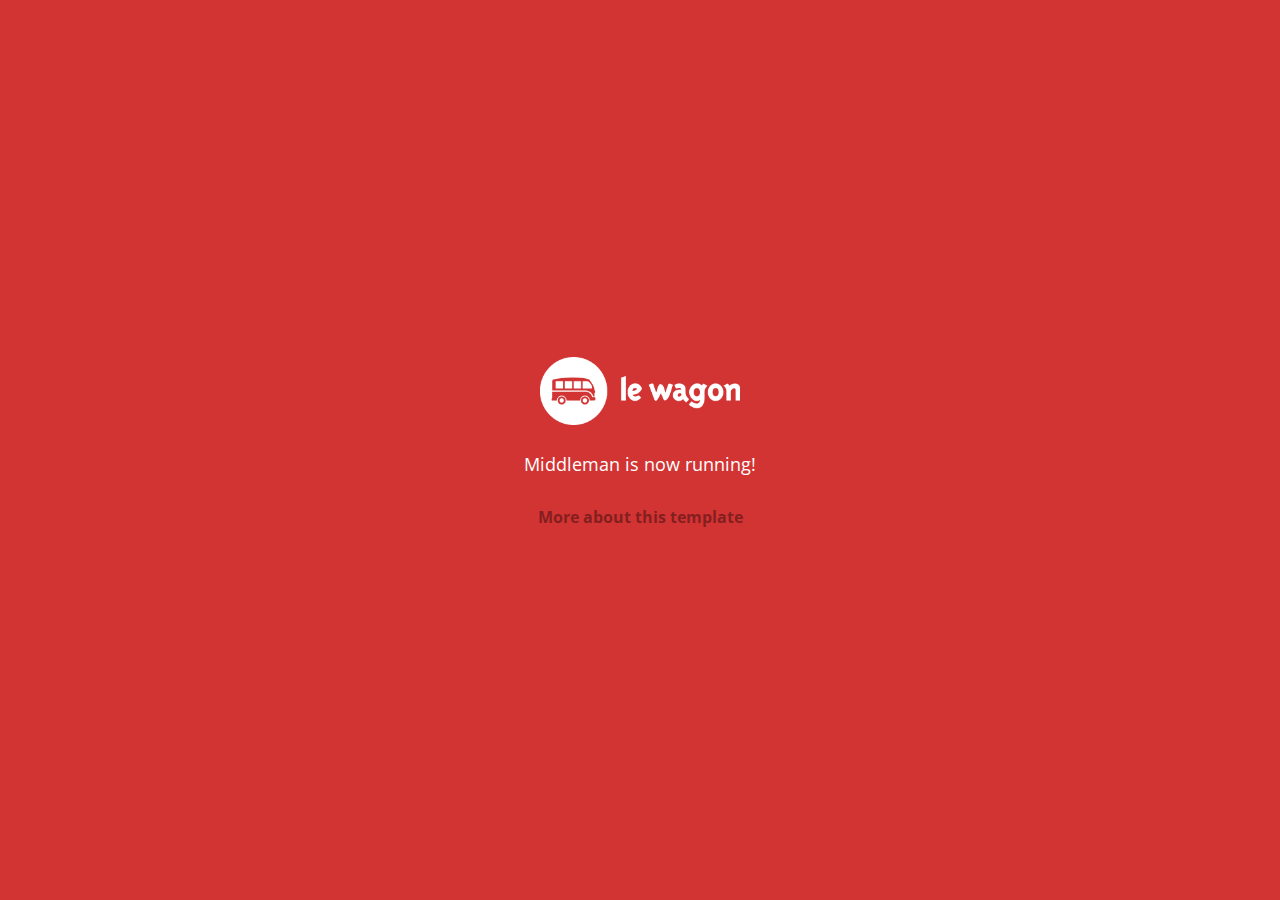
==== index.html @ 9c9b62f0 "Automated commit at 2018-07-30 09:01:56 UTC by middleman-deploy 2.0.0-alpha" ====
<!doctype html>
<html>
  <head>
    <meta charset="utf-8">
    <meta http-equiv="x-ua-compatible" content="ie=edge">
    <meta name="viewport"
          content="width=device-width, initial-scale=1, shrink-to-fit=no">
    <!-- Use the title from a page's frontmatter if it has one -->
    <title>Le Wagon - Middleman</title>
    <link href="stylesheets/application-3c48b980.css" rel="stylesheet" />
    <script src="javascripts/application-93de88c9.js"></script>
    <link href="images/favicon-f15af148.png" rel="icon" type="image/png" />
  </head>
  <body>
    <div id="home">
  <div class="home-content">
    <img src="images/logo-acc9c0ec.png" width="200" alt="Logo" />
    <p>
      Middleman is now running!
    </p>
    <p class="about">
      <a href="about.html">More about this template</a>
    </p>
  </div>
</div>

  </body>
</html>
---- stylesheets/application-3c48b980.css ----
@import url("https://fonts.googleapis.com/css?family=Open+Sans:400,300,700|Raleway:400,100,300,700,500");/*!
 * Bootstrap v3.3.7 (http://getbootstrap.com)
 * Copyright 2011-2016 Twitter, Inc.
 * Licensed under MIT (https://github.com/twbs/bootstrap/blob/master/LICENSE)
 *//*! normalize.css v3.0.3 | MIT License | github.com/necolas/normalize.css */html{font-family:sans-serif;-ms-text-size-adjust:100%;-webkit-text-size-adjust:100%}body{margin:0}article,aside,details,figcaption,figure,footer,header,hgroup,main,menu,nav,section,summary{display:block}audio,canvas,progress,video{display:inline-block;vertical-align:baseline}audio:not([controls]){display:none;height:0}[hidden],template{display:none}a{background-color:transparent}a:active,a:hover{outline:0}abbr[title]{border-bottom:1px dotted}b,strong{font-weight:bold}dfn{font-style:italic}h1{font-size:2em;margin:0.67em 0}mark{background:#ff0;color:#000}small{font-size:80%}sub,sup{font-size:75%;line-height:0;position:relative;vertical-align:baseline}sup{top:-0.5em}sub{bottom:-0.25em}img{border:0}svg:not(:root){overflow:hidden}figure{margin:1em 40px}hr{-webkit-box-sizing:content-box;box-sizing:content-box;height:0}pre{overflow:auto}code,kbd,pre,samp{font-family:monospace, monospace;font-size:1em}button,input,optgroup,select,textarea{color:inherit;font:inherit;margin:0}button{overflow:visible}button,select{text-transform:none}button,html input[type="button"],input[type="reset"],input[type="submit"]{-webkit-appearance:button;cursor:pointer}button[disabled],html input[disabled]{cursor:default}button::-moz-focus-inner,input::-moz-focus-inner{border:0;padding:0}input{line-height:normal}input[type="checkbox"],input[type="radio"]{-webkit-box-sizing:border-box;box-sizing:border-box;padding:0}input[type="number"]::-webkit-inner-spin-button,input[type="number"]::-webkit-outer-spin-button{height:auto}input[type="search"]{-webkit-appearance:textfield;-webkit-box-sizing:content-box;box-sizing:content-box}input[type="search"]::-webkit-search-cancel-button,input[type="search"]::-webkit-search-decoration{-webkit-appearance:none}fieldset{border:1px solid #c0c0c0;margin:0 2px;padding:0.35em 0.625em 0.75em}legend{border:0;padding:0}textarea{overflow:auto}optgroup{font-weight:bold}table{border-collapse:collapse;border-spacing:0}td,th{padding:0}/*! Source: https://github.com/h5bp/html5-boilerplate/blob/master/src/css/main.css */@media print{*,*:before,*:after{background:transparent !important;color:#000 !important;-webkit-box-shadow:none !important;box-shadow:none !important;text-shadow:none !important}a,a:visited{text-decoration:underline}a[href]:after{content:" (" attr(href) ")"}abbr[title]:after{content:" (" attr(title) ")"}a[href^="#"]:after,a[href^="javascript:"]:after{content:""}pre,blockquote{border:1px solid #999;page-break-inside:avoid}thead{display:table-header-group}tr,img{page-break-inside:avoid}img{max-width:100% !important}p,h2,h3{orphans:3;widows:3}h2,h3{page-break-after:avoid}.navbar{display:none}.btn>.caret,.dropup>.btn>.caret{border-top-color:#000 !important}.label{border:1px solid #000}.table{border-collapse:collapse !important}.table td,.table th{background-color:#fff !important}.table-bordered th,.table-bordered td{border:1px solid #ddd !important}}@font-face{font-family:'Glyphicons Halflings';src:url("../assets/bootstrap/glyphicons-halflings-regular-86b6f62b.eot");src:url("../assets/bootstrap/glyphicons-halflings-regular-86b6f62b.eot?#iefix") format("embedded-opentype"),url("../assets/bootstrap/glyphicons-halflings-regular-ca35b697.woff2") format("woff2"),url("../assets/bootstrap/glyphicons-halflings-regular-278e49a8.woff") format("woff"),url("../assets/bootstrap/glyphicons-halflings-regular-44bc1850.ttf") format("truetype"),url("../assets/bootstrap/glyphicons-halflings-regular-de51a849.svg#glyphicons_halflingsregular") format("svg")}.glyphicon{position:relative;top:1px;display:inline-block;font-family:'Glyphicons Halflings';font-style:normal;font-weight:normal;line-height:1;-webkit-font-smoothing:antialiased;-moz-osx-font-smoothing:grayscale}.glyphicon-asterisk:before{content:"\002a"}.glyphicon-plus:before{content:"\002b"}.glyphicon-euro:before,.glyphicon-eur:before{content:"\20ac"}.glyphicon-minus:before{content:"\2212"}.glyphicon-cloud:before{content:"\2601"}.glyphicon-envelope:before{content:"\2709"}.glyphicon-pencil:before{content:"\270f"}.glyphicon-glass:before{content:"\e001"}.glyphicon-music:before{content:"\e002"}.glyphicon-search:before{content:"\e003"}.glyphicon-heart:before{content:"\e005"}.glyphicon-star:before{content:"\e006"}.glyphicon-star-empty:before{content:"\e007"}.glyphicon-user:before{content:"\e008"}.glyphicon-film:before{content:"\e009"}.glyphicon-th-large:before{content:"\e010"}.glyphicon-th:before{content:"\e011"}.glyphicon-th-list:before{content:"\e012"}.glyphicon-ok:before{content:"\e013"}.glyphicon-remove:before{content:"\e014"}.glyphicon-zoom-in:before{content:"\e015"}.glyphicon-zoom-out:before{content:"\e016"}.glyphicon-off:before{content:"\e017"}.glyphicon-signal:before{content:"\e018"}.glyphicon-cog:before{content:"\e019"}.glyphicon-trash:before{content:"\e020"}.glyphicon-home:before{content:"\e021"}.glyphicon-file:before{content:"\e022"}.glyphicon-time:before{content:"\e023"}.glyphicon-road:before{content:"\e024"}.glyphicon-download-alt:before{content:"\e025"}.glyphicon-download:before{content:"\e026"}.glyphicon-upload:before{content:"\e027"}.glyphicon-inbox:before{content:"\e028"}.glyphicon-play-circle:before{content:"\e029"}.glyphicon-repeat:before{content:"\e030"}.glyphicon-refresh:before{content:"\e031"}.glyphicon-list-alt:before{content:"\e032"}.glyphicon-lock:before{content:"\e033"}.glyphicon-flag:before{content:"\e034"}.glyphicon-headphones:before{content:"\e035"}.glyphicon-volume-off:before{content:"\e036"}.glyphicon-volume-down:before{content:"\e037"}.glyphicon-volume-up:before{content:"\e038"}.glyphicon-qrcode:before{content:"\e039"}.glyphicon-barcode:before{content:"\e040"}.glyphicon-tag:before{content:"\e041"}.glyphicon-tags:before{content:"\e042"}.glyphicon-book:before{content:"\e043"}.glyphicon-bookmark:before{content:"\e044"}.glyphicon-print:before{content:"\e045"}.glyphicon-camera:before{content:"\e046"}.glyphicon-font:before{content:"\e047"}.glyphicon-bold:before{content:"\e048"}.glyphicon-italic:before{content:"\e049"}.glyphicon-text-height:before{content:"\e050"}.glyphicon-text-width:before{content:"\e051"}.glyphicon-align-left:before{content:"\e052"}.glyphicon-align-center:before{content:"\e053"}.glyphicon-align-right:before{content:"\e054"}.glyphicon-align-justify:before{content:"\e055"}.glyphicon-list:before{content:"\e056"}.glyphicon-indent-left:before{content:"\e057"}.glyphicon-indent-right:before{content:"\e058"}.glyphicon-facetime-video:before{content:"\e059"}.glyphicon-picture:before{content:"\e060"}.glyphicon-map-marker:before{content:"\e062"}.glyphicon-adjust:before{content:"\e063"}.glyphicon-tint:before{content:"\e064"}.glyphicon-edit:before{content:"\e065"}.glyphicon-share:before{content:"\e066"}.glyphicon-check:before{content:"\e067"}.glyphicon-move:before{content:"\e068"}.glyphicon-step-backward:before{content:"\e069"}.glyphicon-fast-backward:before{content:"\e070"}.glyphicon-backward:before{content:"\e071"}.glyphicon-play:before{content:"\e072"}.glyphicon-pause:before{content:"\e073"}.glyphicon-stop:before{content:"\e074"}.glyphicon-forward:before{content:"\e075"}.glyphicon-fast-forward:before{content:"\e076"}.glyphicon-step-forward:before{content:"\e077"}.glyphicon-eject:before{content:"\e078"}.glyphicon-chevron-left:before{content:"\e079"}.glyphicon-chevron-right:before{content:"\e080"}.glyphicon-plus-sign:before{content:"\e081"}.glyphicon-minus-sign:before{content:"\e082"}.glyphicon-remove-sign:before{content:"\e083"}.glyphicon-ok-sign:before{content:"\e084"}.glyphicon-question-sign:before{content:"\e085"}.glyphicon-info-sign:before{content:"\e086"}.glyphicon-screenshot:before{content:"\e087"}.glyphicon-remove-circle:before{content:"\e088"}.glyphicon-ok-circle:before{content:"\e089"}.glyphicon-ban-circle:before{content:"\e090"}.glyphicon-arrow-left:before{content:"\e091"}.glyphicon-arrow-right:before{content:"\e092"}.glyphicon-arrow-up:before{content:"\e093"}.glyphicon-arrow-down:before{content:"\e094"}.glyphicon-share-alt:before{content:"\e095"}.glyphicon-resize-full:before{content:"\e096"}.glyphicon-resize-small:before{content:"\e097"}.glyphicon-exclamation-sign:before{content:"\e101"}.glyphicon-gift:before{content:"\e102"}.glyphicon-leaf:before{content:"\e103"}.glyphicon-fire:before{content:"\e104"}.glyphicon-eye-open:before{content:"\e105"}.glyphicon-eye-close:before{content:"\e106"}.glyphicon-warning-sign:before{content:"\e107"}.glyphicon-plane:before{content:"\e108"}.glyphicon-calendar:before{content:"\e109"}.glyphicon-random:before{content:"\e110"}.glyphicon-comment:before{content:"\e111"}.glyphicon-magnet:before{content:"\e112"}.glyphicon-chevron-up:before{content:"\e113"}.glyphicon-chevron-down:before{content:"\e114"}.glyphicon-retweet:before{content:"\e115"}.glyphicon-shopping-cart:before{content:"\e116"}.glyphicon-folder-close:before{content:"\e117"}.glyphicon-folder-open:before{content:"\e118"}.glyphicon-resize-vertical:before{content:"\e119"}.glyphicon-resize-horizontal:before{content:"\e120"}.glyphicon-hdd:before{content:"\e121"}.glyphicon-bullhorn:before{content:"\e122"}.glyphicon-bell:before{content:"\e123"}.glyphicon-certificate:before{content:"\e124"}.glyphicon-thumbs-up:before{content:"\e125"}.glyphicon-thumbs-down:before{content:"\e126"}.glyphicon-hand-right:before{content:"\e127"}.glyphicon-hand-left:before{content:"\e128"}.glyphicon-hand-up:before{content:"\e129"}.glyphicon-hand-down:before{content:"\e130"}.glyphicon-circle-arrow-right:before{content:"\e131"}.glyphicon-circle-arrow-left:before{content:"\e132"}.glyphicon-circle-arrow-up:before{content:"\e133"}.glyphicon-circle-arrow-down:before{content:"\e134"}.glyphicon-globe:before{content:"\e135"}.glyphicon-wrench:before{content:"\e136"}.glyphicon-tasks:before{content:"\e137"}.glyphicon-filter:before{content:"\e138"}.glyphicon-briefcase:before{content:"\e139"}.glyphicon-fullscreen:before{content:"\e140"}.glyphicon-dashboard:before{content:"\e141"}.glyphicon-paperclip:before{content:"\e142"}.glyphicon-heart-empty:before{content:"\e143"}.glyphicon-link:before{content:"\e144"}.glyphicon-phone:before{content:"\e145"}.glyphicon-pushpin:before{content:"\e146"}.glyphicon-usd:before{content:"\e148"}.glyphicon-gbp:before{content:"\e149"}.glyphicon-sort:before{content:"\e150"}.glyphicon-sort-by-alphabet:before{content:"\e151"}.glyphicon-sort-by-alphabet-alt:before{content:"\e152"}.glyphicon-sort-by-order:before{content:"\e153"}.glyphicon-sort-by-order-alt:before{content:"\e154"}.glyphicon-sort-by-attributes:before{content:"\e155"}.glyphicon-sort-by-attributes-alt:before{content:"\e156"}.glyphicon-unchecked:before{content:"\e157"}.glyphicon-expand:before{content:"\e158"}.glyphicon-collapse-down:before{content:"\e159"}.glyphicon-collapse-up:before{content:"\e160"}.glyphicon-log-in:before{content:"\e161"}.glyphicon-flash:before{content:"\e162"}.glyphicon-log-out:before{content:"\e163"}.glyphicon-new-window:before{content:"\e164"}.glyphicon-record:before{content:"\e165"}.glyphicon-save:before{content:"\e166"}.glyphicon-open:before{content:"\e167"}.glyphicon-saved:before{content:"\e168"}.glyphicon-import:before{content:"\e169"}.glyphicon-export:before{content:"\e170"}.glyphicon-send:before{content:"\e171"}.glyphicon-floppy-disk:before{content:"\e172"}.glyphicon-floppy-saved:before{content:"\e173"}.glyphicon-floppy-remove:before{content:"\e174"}.glyphicon-floppy-save:before{content:"\e175"}.glyphicon-floppy-open:before{content:"\e176"}.glyphicon-credit-card:before{content:"\e177"}.glyphicon-transfer:before{content:"\e178"}.glyphicon-cutlery:before{content:"\e179"}.glyphicon-header:before{content:"\e180"}.glyphicon-compressed:before{content:"\e181"}.glyphicon-earphone:before{content:"\e182"}.glyphicon-phone-alt:before{content:"\e183"}.glyphicon-tower:before{content:"\e184"}.glyphicon-stats:before{content:"\e185"}.glyphicon-sd-video:before{content:"\e186"}.glyphicon-hd-video:before{content:"\e187"}.glyphicon-subtitles:before{content:"\e188"}.glyphicon-sound-stereo:before{content:"\e189"}.glyphicon-sound-dolby:before{content:"\e190"}.glyphicon-sound-5-1:before{content:"\e191"}.glyphicon-sound-6-1:before{content:"\e192"}.glyphicon-sound-7-1:before{content:"\e193"}.glyphicon-copyright-mark:before{content:"\e194"}.glyphicon-registration-mark:before{content:"\e195"}.glyphicon-cloud-download:before{content:"\e197"}.glyphicon-cloud-upload:before{content:"\e198"}.glyphicon-tree-conifer:before{content:"\e199"}.glyphicon-tree-deciduous:before{content:"\e200"}.glyphicon-cd:before{content:"\e201"}.glyphicon-save-file:before{content:"\e202"}.glyphicon-open-file:before{content:"\e203"}.glyphicon-level-up:before{content:"\e204"}.glyphicon-copy:before{content:"\e205"}.glyphicon-paste:before{content:"\e206"}.glyphicon-alert:before{content:"\e209"}.glyphicon-equalizer:before{content:"\e210"}.glyphicon-king:before{content:"\e211"}.glyphicon-queen:before{content:"\e212"}.glyphicon-pawn:before{content:"\e213"}.glyphicon-bishop:before{content:"\e214"}.glyphicon-knight:before{content:"\e215"}.glyphicon-baby-formula:before{content:"\e216"}.glyphicon-tent:before{content:"\26fa"}.glyphicon-blackboard:before{content:"\e218"}.glyphicon-bed:before{content:"\e219"}.glyphicon-apple:before{content:"\f8ff"}.glyphicon-erase:before{content:"\e221"}.glyphicon-hourglass:before{content:"\231b"}.glyphicon-lamp:before{content:"\e223"}.glyphicon-duplicate:before{content:"\e224"}.glyphicon-piggy-bank:before{content:"\e225"}.glyphicon-scissors:before{content:"\e226"}.glyphicon-bitcoin:before{content:"\e227"}.glyphicon-btc:before{content:"\e227"}.glyphicon-xbt:before{content:"\e227"}.glyphicon-yen:before{content:"\00a5"}.glyphicon-jpy:before{content:"\00a5"}.glyphicon-ruble:before{content:"\20bd"}.glyphicon-rub:before{content:"\20bd"}.glyphicon-scale:before{content:"\e230"}.glyphicon-ice-lolly:before{content:"\e231"}.glyphicon-ice-lolly-tasted:before{content:"\e232"}.glyphicon-education:before{content:"\e233"}.glyphicon-option-horizontal:before{content:"\e234"}.glyphicon-option-vertical:before{content:"\e235"}.glyphicon-menu-hamburger:before{content:"\e236"}.glyphicon-modal-window:before{content:"\e237"}.glyphicon-oil:before{content:"\e238"}.glyphicon-grain:before{content:"\e239"}.glyphicon-sunglasses:before{content:"\e240"}.glyphicon-text-size:before{content:"\e241"}.glyphicon-text-color:before{content:"\e242"}.glyphicon-text-background:before{content:"\e243"}.glyphicon-object-align-top:before{content:"\e244"}.glyphicon-object-align-bottom:before{content:"\e245"}.glyphicon-object-align-horizontal:before{content:"\e246"}.glyphicon-object-align-left:before{content:"\e247"}.glyphicon-object-align-vertical:before{content:"\e248"}.glyphicon-object-align-right:before{content:"\e249"}.glyphicon-triangle-right:before{content:"\e250"}.glyphicon-triangle-left:before{content:"\e251"}.glyphicon-triangle-bottom:before{content:"\e252"}.glyphicon-triangle-top:before{content:"\e253"}.glyphicon-console:before{content:"\e254"}.glyphicon-superscript:before{content:"\e255"}.glyphicon-subscript:before{content:"\e256"}.glyphicon-menu-left:before{content:"\e257"}.glyphicon-menu-right:before{content:"\e258"}.glyphicon-menu-down:before{content:"\e259"}.glyphicon-menu-up:before{content:"\e260"}*{-webkit-box-sizing:border-box;box-sizing:border-box}*:before,*:after{-webkit-box-sizing:border-box;box-sizing:border-box}html{font-size:10px;-webkit-tap-highlight-color:transparent}body{font-family:"Open Sans", "Helvetica", "sans-serif";font-size:18px;line-height:1.42857143;color:#333333;background-color:#F4F4F4}input,button,select,textarea{font-family:inherit;font-size:inherit;line-height:inherit}a{color:#469AE0;text-decoration:none}a:hover,a:focus{color:#1f74ba;text-decoration:underline}a:focus{outline:5px auto -webkit-focus-ring-color;outline-offset:-2px}figure{margin:0}img{vertical-align:middle}.img-responsive{display:block;max-width:100%;height:auto}.img-rounded{border-radius:2px}.img-thumbnail{padding:4px;line-height:1.42857143;background-color:#F4F4F4;border:1px solid #ddd;border-radius:2px;-webkit-transition:all 0.2s ease-in-out;transition:all 0.2s ease-in-out;display:inline-block;max-width:100%;height:auto}.img-circle{border-radius:50%}hr{margin-top:25px;margin-bottom:25px;border:0;border-top:1px solid #eeeeee}.sr-only{position:absolute;width:1px;height:1px;margin:-1px;padding:0;overflow:hidden;clip:rect(0, 0, 0, 0);border:0}.sr-only-focusable:active,.sr-only-focusable:focus{position:static;width:auto;height:auto;margin:0;overflow:visible;clip:auto}[role="button"]{cursor:pointer}h1,h2,h3,h4,h5,h6,.h1,.h2,.h3,.h4,.h5,.h6{font-family:"Raleway", "Helvetica", "sans-serif";font-weight:500;line-height:1.1;color:inherit}h1 small,h1 .small,h2 small,h2 .small,h3 small,h3 .small,h4 small,h4 .small,h5 small,h5 .small,h6 small,h6 .small,.h1 small,.h1 .small,.h2 small,.h2 .small,.h3 small,.h3 .small,.h4 small,.h4 .small,.h5 small,.h5 .small,.h6 small,.h6 .small{font-weight:normal;line-height:1;color:#777777}h1,.h1,h2,.h2,h3,.h3{margin-top:25px;margin-bottom:12.5px}h1 small,h1 .small,.h1 small,.h1 .small,h2 small,h2 .small,.h2 small,.h2 .small,h3 small,h3 .small,.h3 small,.h3 .small{font-size:65%}h4,.h4,h5,.h5,h6,.h6{margin-top:12.5px;margin-bottom:12.5px}h4 small,h4 .small,.h4 small,.h4 .small,h5 small,h5 .small,.h5 small,.h5 .small,h6 small,h6 .small,.h6 small,.h6 .small{font-size:75%}h1,.h1{font-size:46px}h2,.h2{font-size:38px}h3,.h3{font-size:31px}h4,.h4{font-size:23px}h5,.h5{font-size:18px}h6,.h6{font-size:16px}p{margin:0 0 12.5px}.lead{margin-bottom:25px;font-size:20px;font-weight:300;line-height:1.4}@media (min-width: 768px){.lead{font-size:27px}}small,.small{font-size:88%}mark,.mark{background-color:#fcf8e3;padding:.2em}.text-left{text-align:left}.text-right{text-align:right}.text-center{text-align:center}.text-justify{text-align:justify}.text-nowrap{white-space:nowrap}.text-lowercase{text-transform:lowercase}.text-uppercase,.initialism{text-transform:uppercase}.text-capitalize{text-transform:capitalize}.text-muted{color:#777777}.text-primary{color:#469AE0}a.text-primary:hover,a.text-primary:focus{color:#2381d0}.text-success{color:#3c763d}a.text-success:hover,a.text-success:focus{color:#2b542c}.text-info{color:#31708f}a.text-info:hover,a.text-info:focus{color:#245269}.text-warning{color:#8a6d3b}a.text-warning:hover,a.text-warning:focus{color:#66512c}.text-danger{color:#a94442}a.text-danger:hover,a.text-danger:focus{color:#843534}.bg-primary{color:#fff}.bg-primary{background-color:#469AE0}a.bg-primary:hover,a.bg-primary:focus{background-color:#2381d0}.bg-success{background-color:#dff0d8}a.bg-success:hover,a.bg-success:focus{background-color:#c1e2b3}.bg-info{background-color:#d9edf7}a.bg-info:hover,a.bg-info:focus{background-color:#afd9ee}.bg-warning{background-color:#fcf8e3}a.bg-warning:hover,a.bg-warning:focus{background-color:#f7ecb5}.bg-danger{background-color:#f2dede}a.bg-danger:hover,a.bg-danger:focus{background-color:#e4b9b9}.page-header{padding-bottom:11.5px;margin:50px 0 25px;border-bottom:1px solid #eeeeee}ul,ol{margin-top:0;margin-bottom:12.5px}ul ul,ul ol,ol ul,ol ol{margin-bottom:0}.list-unstyled{padding-left:0;list-style:none}.list-inline{padding-left:0;list-style:none;margin-left:-5px}.list-inline>li{display:inline-block;padding-left:5px;padding-right:5px}dl{margin-top:0;margin-bottom:25px}dt,dd{line-height:1.42857143}dt{font-weight:bold}dd{margin-left:0}.dl-horizontal dd:before,.dl-horizontal dd:after{content:" ";display:table}.dl-horizontal dd:after{clear:both}@media (min-width: 768px){.dl-horizontal dt{float:left;width:160px;clear:left;text-align:right;overflow:hidden;text-overflow:ellipsis;white-space:nowrap}.dl-horizontal dd{margin-left:180px}}abbr[title],abbr[data-original-title]{cursor:help;border-bottom:1px dotted #777777}.initialism{font-size:90%}blockquote{padding:12.5px 25px;margin:0 0 25px;font-size:22.5px;border-left:5px solid #eeeeee}blockquote p:last-child,blockquote ul:last-child,blockquote ol:last-child{margin-bottom:0}blockquote footer,blockquote small,blockquote .small{display:block;font-size:80%;line-height:1.42857143;color:#777777}blockquote footer:before,blockquote small:before,blockquote .small:before{content:'\2014 \00A0'}.blockquote-reverse,blockquote.pull-right{padding-right:15px;padding-left:0;border-right:5px solid #eeeeee;border-left:0;text-align:right}.blockquote-reverse footer:before,.blockquote-reverse small:before,.blockquote-reverse .small:before,blockquote.pull-right footer:before,blockquote.pull-right small:before,blockquote.pull-right .small:before{content:''}.blockquote-reverse footer:after,.blockquote-reverse small:after,.blockquote-reverse .small:after,blockquote.pull-right footer:after,blockquote.pull-right small:after,blockquote.pull-right .small:after{content:'\00A0 \2014'}address{margin-bottom:25px;font-style:normal;line-height:1.42857143}code,kbd,pre,samp{font-family:Menlo, Monaco, Consolas, "Courier New", monospace}code{padding:2px 4px;font-size:90%;color:#c7254e;background-color:#f9f2f4;border-radius:2px}kbd{padding:2px 4px;font-size:90%;color:#fff;background-color:#333;border-radius:2px;-webkit-box-shadow:inset 0 -1px 0 rgba(0,0,0,0.25);box-shadow:inset 0 -1px 0 rgba(0,0,0,0.25)}kbd kbd{padding:0;font-size:100%;font-weight:bold;-webkit-box-shadow:none;box-shadow:none}pre{display:block;padding:12px;margin:0 0 12.5px;font-size:17px;line-height:1.42857143;word-break:break-all;word-wrap:break-word;color:#333333;background-color:#f5f5f5;border:1px solid #ccc;border-radius:2px}pre code{padding:0;font-size:inherit;color:inherit;white-space:pre-wrap;background-color:transparent;border-radius:0}.pre-scrollable{max-height:340px;overflow-y:scroll}.container{margin-right:auto;margin-left:auto;padding-left:15px;padding-right:15px}.container:before,.container:after{content:" ";display:table}.container:after{clear:both}@media (min-width: 768px){.container{width:750px}}@media (min-width: 992px){.container{width:970px}}@media (min-width: 1200px){.container{width:1170px}}.container-fluid{margin-right:auto;margin-left:auto;padding-left:15px;padding-right:15px}.container-fluid:before,.container-fluid:after{content:" ";display:table}.container-fluid:after{clear:both}.row{margin-left:-15px;margin-right:-15px}.row:before,.row:after{content:" ";display:table}.row:after{clear:both}.col-xs-1,.col-sm-1,.col-md-1,.col-lg-1,.col-xs-2,.col-sm-2,.col-md-2,.col-lg-2,.col-xs-3,.col-sm-3,.col-md-3,.col-lg-3,.col-xs-4,.col-sm-4,.col-md-4,.col-lg-4,.col-xs-5,.col-sm-5,.col-md-5,.col-lg-5,.col-xs-6,.col-sm-6,.col-md-6,.col-lg-6,.col-xs-7,.col-sm-7,.col-md-7,.col-lg-7,.col-xs-8,.col-sm-8,.col-md-8,.col-lg-8,.col-xs-9,.col-sm-9,.col-md-9,.col-lg-9,.col-xs-10,.col-sm-10,.col-md-10,.col-lg-10,.col-xs-11,.col-sm-11,.col-md-11,.col-lg-11,.col-xs-12,.col-sm-12,.col-md-12,.col-lg-12{position:relative;min-height:1px;padding-left:15px;padding-right:15px}.col-xs-1,.col-xs-2,.col-xs-3,.col-xs-4,.col-xs-5,.col-xs-6,.col-xs-7,.col-xs-8,.col-xs-9,.col-xs-10,.col-xs-11,.col-xs-12{float:left}.col-xs-1{width:8.33333333%}.col-xs-2{width:16.66666667%}.col-xs-3{width:25%}.col-xs-4{width:33.33333333%}.col-xs-5{width:41.66666667%}.col-xs-6{width:50%}.col-xs-7{width:58.33333333%}.col-xs-8{width:66.66666667%}.col-xs-9{width:75%}.col-xs-10{width:83.33333333%}.col-xs-11{width:91.66666667%}.col-xs-12{width:100%}.col-xs-pull-0{right:auto}.col-xs-pull-1{right:8.33333333%}.col-xs-pull-2{right:16.66666667%}.col-xs-pull-3{right:25%}.col-xs-pull-4{right:33.33333333%}.col-xs-pull-5{right:41.66666667%}.col-xs-pull-6{right:50%}.col-xs-pull-7{right:58.33333333%}.col-xs-pull-8{right:66.66666667%}.col-xs-pull-9{right:75%}.col-xs-pull-10{right:83.33333333%}.col-xs-pull-11{right:91.66666667%}.col-xs-pull-12{right:100%}.col-xs-push-0{left:auto}.col-xs-push-1{left:8.33333333%}.col-xs-push-2{left:16.66666667%}.col-xs-push-3{left:25%}.col-xs-push-4{left:33.33333333%}.col-xs-push-5{left:41.66666667%}.col-xs-push-6{left:50%}.col-xs-push-7{left:58.33333333%}.col-xs-push-8{left:66.66666667%}.col-xs-push-9{left:75%}.col-xs-push-10{left:83.33333333%}.col-xs-push-11{left:91.66666667%}.col-xs-push-12{left:100%}.col-xs-offset-0{margin-left:0%}.col-xs-offset-1{margin-left:8.33333333%}.col-xs-offset-2{margin-left:16.66666667%}.col-xs-offset-3{margin-left:25%}.col-xs-offset-4{margin-left:33.33333333%}.col-xs-offset-5{margin-left:41.66666667%}.col-xs-offset-6{margin-left:50%}.col-xs-offset-7{margin-left:58.33333333%}.col-xs-offset-8{margin-left:66.66666667%}.col-xs-offset-9{margin-left:75%}.col-xs-offset-10{margin-left:83.33333333%}.col-xs-offset-11{margin-left:91.66666667%}.col-xs-offset-12{margin-left:100%}@media (min-width: 768px){.col-sm-1,.col-sm-2,.col-sm-3,.col-sm-4,.col-sm-5,.col-sm-6,.col-sm-7,.col-sm-8,.col-sm-9,.col-sm-10,.col-sm-11,.col-sm-12{float:left}.col-sm-1{width:8.33333333%}.col-sm-2{width:16.66666667%}.col-sm-3{width:25%}.col-sm-4{width:33.33333333%}.col-sm-5{width:41.66666667%}.col-sm-6{width:50%}.col-sm-7{width:58.33333333%}.col-sm-8{width:66.66666667%}.col-sm-9{width:75%}.col-sm-10{width:83.33333333%}.col-sm-11{width:91.66666667%}.col-sm-12{width:100%}.col-sm-pull-0{right:auto}.col-sm-pull-1{right:8.33333333%}.col-sm-pull-2{right:16.66666667%}.col-sm-pull-3{right:25%}.col-sm-pull-4{right:33.33333333%}.col-sm-pull-5{right:41.66666667%}.col-sm-pull-6{right:50%}.col-sm-pull-7{right:58.33333333%}.col-sm-pull-8{right:66.66666667%}.col-sm-pull-9{right:75%}.col-sm-pull-10{right:83.33333333%}.col-sm-pull-11{right:91.66666667%}.col-sm-pull-12{right:100%}.col-sm-push-0{left:auto}.col-sm-push-1{left:8.33333333%}.col-sm-push-2{left:16.66666667%}.col-sm-push-3{left:25%}.col-sm-push-4{left:33.33333333%}.col-sm-push-5{left:41.66666667%}.col-sm-push-6{left:50%}.col-sm-push-7{left:58.33333333%}.col-sm-push-8{left:66.66666667%}.col-sm-push-9{left:75%}.col-sm-push-10{left:83.33333333%}.col-sm-push-11{left:91.66666667%}.col-sm-push-12{left:100%}.col-sm-offset-0{margin-left:0%}.col-sm-offset-1{margin-left:8.33333333%}.col-sm-offset-2{margin-left:16.66666667%}.col-sm-offset-3{margin-left:25%}.col-sm-offset-4{margin-left:33.33333333%}.col-sm-offset-5{margin-left:41.66666667%}.col-sm-offset-6{margin-left:50%}.col-sm-offset-7{margin-left:58.33333333%}.col-sm-offset-8{margin-left:66.66666667%}.col-sm-offset-9{margin-left:75%}.col-sm-offset-10{margin-left:83.33333333%}.col-sm-offset-11{margin-left:91.66666667%}.col-sm-offset-12{margin-left:100%}}@media (min-width: 992px){.col-md-1,.col-md-2,.col-md-3,.col-md-4,.col-md-5,.col-md-6,.col-md-7,.col-md-8,.col-md-9,.col-md-10,.col-md-11,.col-md-12{float:left}.col-md-1{width:8.33333333%}.col-md-2{width:16.66666667%}.col-md-3{width:25%}.col-md-4{width:33.33333333%}.col-md-5{width:41.66666667%}.col-md-6{width:50%}.col-md-7{width:58.33333333%}.col-md-8{width:66.66666667%}.col-md-9{width:75%}.col-md-10{width:83.33333333%}.col-md-11{width:91.66666667%}.col-md-12{width:100%}.col-md-pull-0{right:auto}.col-md-pull-1{right:8.33333333%}.col-md-pull-2{right:16.66666667%}.col-md-pull-3{right:25%}.col-md-pull-4{right:33.33333333%}.col-md-pull-5{right:41.66666667%}.col-md-pull-6{right:50%}.col-md-pull-7{right:58.33333333%}.col-md-pull-8{right:66.66666667%}.col-md-pull-9{right:75%}.col-md-pull-10{right:83.33333333%}.col-md-pull-11{right:91.66666667%}.col-md-pull-12{right:100%}.col-md-push-0{left:auto}.col-md-push-1{left:8.33333333%}.col-md-push-2{left:16.66666667%}.col-md-push-3{left:25%}.col-md-push-4{left:33.33333333%}.col-md-push-5{left:41.66666667%}.col-md-push-6{left:50%}.col-md-push-7{left:58.33333333%}.col-md-push-8{left:66.66666667%}.col-md-push-9{left:75%}.col-md-push-10{left:83.33333333%}.col-md-push-11{left:91.66666667%}.col-md-push-12{left:100%}.col-md-offset-0{margin-left:0%}.col-md-offset-1{margin-left:8.33333333%}.col-md-offset-2{margin-left:16.66666667%}.col-md-offset-3{margin-left:25%}.col-md-offset-4{margin-left:33.33333333%}.col-md-offset-5{margin-left:41.66666667%}.col-md-offset-6{margin-left:50%}.col-md-offset-7{margin-left:58.33333333%}.col-md-offset-8{margin-left:66.66666667%}.col-md-offset-9{margin-left:75%}.col-md-offset-10{margin-left:83.33333333%}.col-md-offset-11{margin-left:91.66666667%}.col-md-offset-12{margin-left:100%}}@media (min-width: 1200px){.col-lg-1,.col-lg-2,.col-lg-3,.col-lg-4,.col-lg-5,.col-lg-6,.col-lg-7,.col-lg-8,.col-lg-9,.col-lg-10,.col-lg-11,.col-lg-12{float:left}.col-lg-1{width:8.33333333%}.col-lg-2{width:16.66666667%}.col-lg-3{width:25%}.col-lg-4{width:33.33333333%}.col-lg-5{width:41.66666667%}.col-lg-6{width:50%}.col-lg-7{width:58.33333333%}.col-lg-8{width:66.66666667%}.col-lg-9{width:75%}.col-lg-10{width:83.33333333%}.col-lg-11{width:91.66666667%}.col-lg-12{width:100%}.col-lg-pull-0{right:auto}.col-lg-pull-1{right:8.33333333%}.col-lg-pull-2{right:16.66666667%}.col-lg-pull-3{right:25%}.col-lg-pull-4{right:33.33333333%}.col-lg-pull-5{right:41.66666667%}.col-lg-pull-6{right:50%}.col-lg-pull-7{right:58.33333333%}.col-lg-pull-8{right:66.66666667%}.col-lg-pull-9{right:75%}.col-lg-pull-10{right:83.33333333%}.col-lg-pull-11{right:91.66666667%}.col-lg-pull-12{right:100%}.col-lg-push-0{left:auto}.col-lg-push-1{left:8.33333333%}.col-lg-push-2{left:16.66666667%}.col-lg-push-3{left:25%}.col-lg-push-4{left:33.33333333%}.col-lg-push-5{left:41.66666667%}.col-lg-push-6{left:50%}.col-lg-push-7{left:58.33333333%}.col-lg-push-8{left:66.66666667%}.col-lg-push-9{left:75%}.col-lg-push-10{left:83.33333333%}.col-lg-push-11{left:91.66666667%}.col-lg-push-12{left:100%}.col-lg-offset-0{margin-left:0%}.col-lg-offset-1{margin-left:8.33333333%}.col-lg-offset-2{margin-left:16.66666667%}.col-lg-offset-3{margin-left:25%}.col-lg-offset-4{margin-left:33.33333333%}.col-lg-offset-5{margin-left:41.66666667%}.col-lg-offset-6{margin-left:50%}.col-lg-offset-7{margin-left:58.33333333%}.col-lg-offset-8{margin-left:66.66666667%}.col-lg-offset-9{margin-left:75%}.col-lg-offset-10{margin-left:83.33333333%}.col-lg-offset-11{margin-left:91.66666667%}.col-lg-offset-12{margin-left:100%}}table{background-color:transparent}caption{padding-top:8px;padding-bottom:8px;color:#777777;text-align:left}th{text-align:left}.table{width:100%;max-width:100%;margin-bottom:25px}.table>thead>tr>th,.table>thead>tr>td,.table>tbody>tr>th,.table>tbody>tr>td,.table>tfoot>tr>th,.table>tfoot>tr>td{padding:8px;line-height:1.42857143;vertical-align:top;border-top:1px solid #ddd}.table>thead>tr>th{vertical-align:bottom;border-bottom:2px solid #ddd}.table>caption+thead>tr:first-child>th,.table>caption+thead>tr:first-child>td,.table>colgroup+thead>tr:first-child>th,.table>colgroup+thead>tr:first-child>td,.table>thead:first-child>tr:first-child>th,.table>thead:first-child>tr:first-child>td{border-top:0}.table>tbody+tbody{border-top:2px solid #ddd}.table .table{background-color:#F4F4F4}.table-condensed>thead>tr>th,.table-condensed>thead>tr>td,.table-condensed>tbody>tr>th,.table-condensed>tbody>tr>td,.table-condensed>tfoot>tr>th,.table-condensed>tfoot>tr>td{padding:5px}.table-bordered{border:1px solid #ddd}.table-bordered>thead>tr>th,.table-bordered>thead>tr>td,.table-bordered>tbody>tr>th,.table-bordered>tbody>tr>td,.table-bordered>tfoot>tr>th,.table-bordered>tfoot>tr>td{border:1px solid #ddd}.table-bordered>thead>tr>th,.table-bordered>thead>tr>td{border-bottom-width:2px}.table-striped>tbody>tr:nth-of-type(odd){background-color:#f9f9f9}.table-hover>tbody>tr:hover{background-color:#f5f5f5}table col[class*="col-"]{position:static;float:none;display:table-column}table td[class*="col-"],table th[class*="col-"]{position:static;float:none;display:table-cell}.table>thead>tr>td.active,.table>thead>tr>th.active,.table>thead>tr.active>td,.table>thead>tr.active>th,.table>tbody>tr>td.active,.table>tbody>tr>th.active,.table>tbody>tr.active>td,.table>tbody>tr.active>th,.table>tfoot>tr>td.active,.table>tfoot>tr>th.active,.table>tfoot>tr.active>td,.table>tfoot>tr.active>th{background-color:#f5f5f5}.table-hover>tbody>tr>td.active:hover,.table-hover>tbody>tr>th.active:hover,.table-hover>tbody>tr.active:hover>td,.table-hover>tbody>tr:hover>.active,.table-hover>tbody>tr.active:hover>th{background-color:#e8e8e8}.table>thead>tr>td.success,.table>thead>tr>th.success,.table>thead>tr.success>td,.table>thead>tr.success>th,.table>tbody>tr>td.success,.table>tbody>tr>th.success,.table>tbody>tr.success>td,.table>tbody>tr.success>th,.table>tfoot>tr>td.success,.table>tfoot>tr>th.success,.table>tfoot>tr.success>td,.table>tfoot>tr.success>th{background-color:#dff0d8}.table-hover>tbody>tr>td.success:hover,.table-hover>tbody>tr>th.success:hover,.table-hover>tbody>tr.success:hover>td,.table-hover>tbody>tr:hover>.success,.table-hover>tbody>tr.success:hover>th{background-color:#d0e9c6}.table>thead>tr>td.info,.table>thead>tr>th.info,.table>thead>tr.info>td,.table>thead>tr.info>th,.table>tbody>tr>td.info,.table>tbody>tr>th.info,.table>tbody>tr.info>td,.table>tbody>tr.info>th,.table>tfoot>tr>td.info,.table>tfoot>tr>th.info,.table>tfoot>tr.info>td,.table>tfoot>tr.info>th{background-color:#d9edf7}.table-hover>tbody>tr>td.info:hover,.table-hover>tbody>tr>th.info:hover,.table-hover>tbody>tr.info:hover>td,.table-hover>tbody>tr:hover>.info,.table-hover>tbody>tr.info:hover>th{background-color:#c4e3f3}.table>thead>tr>td.warning,.table>thead>tr>th.warning,.table>thead>tr.warning>td,.table>thead>tr.warning>th,.table>tbody>tr>td.warning,.table>tbody>tr>th.warning,.table>tbody>tr.warning>td,.table>tbody>tr.warning>th,.table>tfoot>tr>td.warning,.table>tfoot>tr>th.warning,.table>tfoot>tr.warning>td,.table>tfoot>tr.warning>th{background-color:#fcf8e3}.table-hover>tbody>tr>td.warning:hover,.table-hover>tbody>tr>th.warning:hover,.table-hover>tbody>tr.warning:hover>td,.table-hover>tbody>tr:hover>.warning,.table-hover>tbody>tr.warning:hover>th{background-color:#faf2cc}.table>thead>tr>td.danger,.table>thead>tr>th.danger,.table>thead>tr.danger>td,.table>thead>tr.danger>th,.table>tbody>tr>td.danger,.table>tbody>tr>th.danger,.table>tbody>tr.danger>td,.table>tbody>tr.danger>th,.table>tfoot>tr>td.danger,.table>tfoot>tr>th.danger,.table>tfoot>tr.danger>td,.table>tfoot>tr.danger>th{background-color:#f2dede}.table-hover>tbody>tr>td.danger:hover,.table-hover>tbody>tr>th.danger:hover,.table-hover>tbody>tr.danger:hover>td,.table-hover>tbody>tr:hover>.danger,.table-hover>tbody>tr.danger:hover>th{background-color:#ebcccc}.table-responsive{overflow-x:auto;min-height:0.01%}@media screen and (max-width: 767px){.table-responsive{width:100%;margin-bottom:18.75px;overflow-y:hidden;-ms-overflow-style:-ms-autohiding-scrollbar;border:1px solid #ddd}.table-responsive>.table{margin-bottom:0}.table-responsive>.table>thead>tr>th,.table-responsive>.table>thead>tr>td,.table-responsive>.table>tbody>tr>th,.table-responsive>.table>tbody>tr>td,.table-responsive>.table>tfoot>tr>th,.table-responsive>.table>tfoot>tr>td{white-space:nowrap}.table-responsive>.table-bordered{border:0}.table-responsive>.table-bordered>thead>tr>th:first-child,.table-responsive>.table-bordered>thead>tr>td:first-child,.table-responsive>.table-bordered>tbody>tr>th:first-child,.table-responsive>.table-bordered>tbody>tr>td:first-child,.table-responsive>.table-bordered>tfoot>tr>th:first-child,.table-responsive>.table-bordered>tfoot>tr>td:first-child{border-left:0}.table-responsive>.table-bordered>thead>tr>th:last-child,.table-responsive>.table-bordered>thead>tr>td:last-child,.table-responsive>.table-bordered>tbody>tr>th:last-child,.table-responsive>.table-bordered>tbody>tr>td:last-child,.table-responsive>.table-bordered>tfoot>tr>th:last-child,.table-responsive>.table-bordered>tfoot>tr>td:last-child{border-right:0}.table-responsive>.table-bordered>tbody>tr:last-child>th,.table-responsive>.table-bordered>tbody>tr:last-child>td,.table-responsive>.table-bordered>tfoot>tr:last-child>th,.table-responsive>.table-bordered>tfoot>tr:last-child>td{border-bottom:0}}fieldset{padding:0;margin:0;border:0;min-width:0}legend{display:block;width:100%;padding:0;margin-bottom:25px;font-size:27px;line-height:inherit;color:#333333;border:0;border-bottom:1px solid #e5e5e5}label{display:inline-block;max-width:100%;margin-bottom:5px;font-weight:bold}input[type="search"]{-webkit-box-sizing:border-box;box-sizing:border-box}input[type="radio"],input[type="checkbox"]{margin:4px 0 0;margin-top:1px \9;line-height:normal}input[type="file"]{display:block}input[type="range"]{display:block;width:100%}select[multiple],select[size]{height:auto}input[type="file"]:focus,input[type="radio"]:focus,input[type="checkbox"]:focus{outline:5px auto -webkit-focus-ring-color;outline-offset:-2px}output{display:block;padding-top:7px;font-size:18px;line-height:1.42857143;color:#000000}.form-control{display:block;width:100%;height:39px;padding:6px 12px;font-size:18px;line-height:1.42857143;color:#000000;background-color:#fff;background-image:none;border:1px solid #ccc;border-radius:2px;-webkit-box-shadow:inset 0 1px 1px rgba(0,0,0,0.075);box-shadow:inset 0 1px 1px rgba(0,0,0,0.075);-webkit-transition:border-color ease-in-out 0.15s, box-shadow ease-in-out 0.15s;-webkit-transition:border-color ease-in-out 0.15s, -webkit-box-shadow ease-in-out 0.15s;transition:border-color ease-in-out 0.15s, -webkit-box-shadow ease-in-out 0.15s;transition:border-color ease-in-out 0.15s, box-shadow ease-in-out 0.15s;transition:border-color ease-in-out 0.15s, box-shadow ease-in-out 0.15s, -webkit-box-shadow ease-in-out 0.15s}.form-control:focus{border-color:#66afe9;outline:0;-webkit-box-shadow:inset 0 1px 1px rgba(0,0,0,0.075),0 0 8px rgba(102,175,233,0.6);box-shadow:inset 0 1px 1px rgba(0,0,0,0.075),0 0 8px rgba(102,175,233,0.6)}.form-control::-moz-placeholder{color:#999;opacity:1}.form-control:-ms-input-placeholder{color:#999}.form-control::-webkit-input-placeholder{color:#999}.form-control::-ms-expand{border:0;background-color:transparent}.form-control[disabled],.form-control[readonly],fieldset[disabled] .form-control{background-color:#eeeeee;opacity:1}.form-control[disabled],fieldset[disabled] .form-control{cursor:not-allowed}textarea.form-control{height:auto}input[type="search"]{-webkit-appearance:none}@media screen and (-webkit-min-device-pixel-ratio: 0){input[type="date"].form-control,input[type="time"].form-control,input[type="datetime-local"].form-control,input[type="month"].form-control{line-height:39px}input[type="date"].input-sm,.input-group-sm>input[type="date"].form-control,.input-group-sm>input[type="date"].input-group-addon,.input-group-sm>.input-group-btn>input[type="date"].btn,.input-group-sm input[type="date"],input[type="time"].input-sm,.input-group-sm>input[type="time"].form-control,.input-group-sm>input[type="time"].input-group-addon,.input-group-sm>.input-group-btn>input[type="time"].btn,.input-group-sm input[type="time"],input[type="datetime-local"].input-sm,.input-group-sm>input[type="datetime-local"].form-control,.input-group-sm>input[type="datetime-local"].input-group-addon,.input-group-sm>.input-group-btn>input[type="datetime-local"].btn,.input-group-sm input[type="datetime-local"],input[type="month"].input-sm,.input-group-sm>input[type="month"].form-control,.input-group-sm>input[type="month"].input-group-addon,.input-group-sm>.input-group-btn>input[type="month"].btn,.input-group-sm input[type="month"]{line-height:36px}input[type="date"].input-lg,.input-group-lg>input[type="date"].form-control,.input-group-lg>input[type="date"].input-group-addon,.input-group-lg>.input-group-btn>input[type="date"].btn,.input-group-lg input[type="date"],input[type="time"].input-lg,.input-group-lg>input[type="time"].form-control,.input-group-lg>input[type="time"].input-group-addon,.input-group-lg>.input-group-btn>input[type="time"].btn,.input-group-lg input[type="time"],input[type="datetime-local"].input-lg,.input-group-lg>input[type="datetime-local"].form-control,.input-group-lg>input[type="datetime-local"].input-group-addon,.input-group-lg>.input-group-btn>input[type="datetime-local"].btn,.input-group-lg input[type="datetime-local"],input[type="month"].input-lg,.input-group-lg>input[type="month"].form-control,.input-group-lg>input[type="month"].input-group-addon,.input-group-lg>.input-group-btn>input[type="month"].btn,.input-group-lg input[type="month"]{line-height:53px}}.form-group{margin-bottom:15px}.radio,.checkbox{position:relative;display:block;margin-top:10px;margin-bottom:10px}.radio label,.checkbox label{min-height:25px;padding-left:20px;margin-bottom:0;font-weight:normal;cursor:pointer}.radio input[type="radio"],.radio-inline input[type="radio"],.checkbox input[type="checkbox"],.checkbox-inline input[type="checkbox"]{position:absolute;margin-left:-20px;margin-top:4px \9}.radio+.radio,.checkbox+.checkbox{margin-top:-5px}.radio-inline,.checkbox-inline{position:relative;display:inline-block;padding-left:20px;margin-bottom:0;vertical-align:middle;font-weight:normal;cursor:pointer}.radio-inline+.radio-inline,.checkbox-inline+.checkbox-inline{margin-top:0;margin-left:10px}input[type="radio"][disabled],input[type="radio"].disabled,fieldset[disabled] input[type="radio"],input[type="checkbox"][disabled],input[type="checkbox"].disabled,fieldset[disabled] input[type="checkbox"]{cursor:not-allowed}.radio-inline.disabled,fieldset[disabled] .radio-inline,.checkbox-inline.disabled,fieldset[disabled] .checkbox-inline{cursor:not-allowed}.radio.disabled label,fieldset[disabled] .radio label,.checkbox.disabled label,fieldset[disabled] .checkbox label{cursor:not-allowed}.form-control-static{padding-top:7px;padding-bottom:7px;margin-bottom:0;min-height:43px}.form-control-static.input-lg,.input-group-lg>.form-control-static.form-control,.input-group-lg>.form-control-static.input-group-addon,.input-group-lg>.input-group-btn>.form-control-static.btn,.form-control-static.input-sm,.input-group-sm>.form-control-static.form-control,.input-group-sm>.form-control-static.input-group-addon,.input-group-sm>.input-group-btn>.form-control-static.btn{padding-left:0;padding-right:0}.input-sm,.input-group-sm>.form-control,.input-group-sm>.input-group-addon,.input-group-sm>.input-group-btn>.btn{height:36px;padding:5px 10px;font-size:16px;line-height:1.5;border-radius:2px}select.input-sm,.input-group-sm>select.form-control,.input-group-sm>select.input-group-addon,.input-group-sm>.input-group-btn>select.btn{height:36px;line-height:36px}textarea.input-sm,.input-group-sm>textarea.form-control,.input-group-sm>textarea.input-group-addon,.input-group-sm>.input-group-btn>textarea.btn,select[multiple].input-sm,.input-group-sm>select[multiple].form-control,.input-group-sm>select[multiple].input-group-addon,.input-group-sm>.input-group-btn>select[multiple].btn{height:auto}.form-group-sm .form-control{height:36px;padding:5px 10px;font-size:16px;line-height:1.5;border-radius:2px}.form-group-sm select.form-control{height:36px;line-height:36px}.form-group-sm textarea.form-control,.form-group-sm select[multiple].form-control{height:auto}.form-group-sm .form-control-static{height:36px;min-height:41px;padding:6px 10px;font-size:16px;line-height:1.5}.input-lg,.input-group-lg>.form-control,.input-group-lg>.input-group-addon,.input-group-lg>.input-group-btn>.btn{height:53px;padding:10px 16px;font-size:23px;line-height:1.3333333;border-radius:2px}select.input-lg,.input-group-lg>select.form-control,.input-group-lg>select.input-group-addon,.input-group-lg>.input-group-btn>select.btn{height:53px;line-height:53px}textarea.input-lg,.input-group-lg>textarea.form-control,.input-group-lg>textarea.input-group-addon,.input-group-lg>.input-group-btn>textarea.btn,select[multiple].input-lg,.input-group-lg>select[multiple].form-control,.input-group-lg>select[multiple].input-group-addon,.input-group-lg>.input-group-btn>select[multiple].btn{height:auto}.form-group-lg .form-control{height:53px;padding:10px 16px;font-size:23px;line-height:1.3333333;border-radius:2px}.form-group-lg select.form-control{height:53px;line-height:53px}.form-group-lg textarea.form-control,.form-group-lg select[multiple].form-control{height:auto}.form-group-lg .form-control-static{height:53px;min-height:48px;padding:11px 16px;font-size:23px;line-height:1.3333333}.has-feedback{position:relative}.has-feedback .form-control{padding-right:48.75px}.form-control-feedback{position:absolute;top:0;right:0;z-index:2;display:block;width:39px;height:39px;line-height:39px;text-align:center;pointer-events:none}.input-lg+.form-control-feedback,.input-group-lg>.form-control+.form-control-feedback,.input-group-lg>.input-group-addon+.form-control-feedback,.input-group-lg>.input-group-btn>.btn+.form-control-feedback,.input-group-lg+.form-control-feedback,.form-group-lg .form-control+.form-control-feedback{width:53px;height:53px;line-height:53px}.input-sm+.form-control-feedback,.input-group-sm>.form-control+.form-control-feedback,.input-group-sm>.input-group-addon+.form-control-feedback,.input-group-sm>.input-group-btn>.btn+.form-control-feedback,.input-group-sm+.form-control-feedback,.form-group-sm .form-control+.form-control-feedback{width:36px;height:36px;line-height:36px}.has-success .help-block,.has-success .control-label,.has-success .radio,.has-success .checkbox,.has-success .radio-inline,.has-success .checkbox-inline,.has-success.radio label,.has-success.checkbox label,.has-success.radio-inline label,.has-success.checkbox-inline label{color:#3c763d}.has-success .form-control{border-color:#3c763d;-webkit-box-shadow:inset 0 1px 1px rgba(0,0,0,0.075);box-shadow:inset 0 1px 1px rgba(0,0,0,0.075)}.has-success .form-control:focus{border-color:#2b542c;-webkit-box-shadow:inset 0 1px 1px rgba(0,0,0,0.075),0 0 6px #67b168;box-shadow:inset 0 1px 1px rgba(0,0,0,0.075),0 0 6px #67b168}.has-success .input-group-addon{color:#3c763d;border-color:#3c763d;background-color:#dff0d8}.has-success .form-control-feedback{color:#3c763d}.has-warning .help-block,.has-warning .control-label,.has-warning .radio,.has-warning .checkbox,.has-warning .radio-inline,.has-warning .checkbox-inline,.has-warning.radio label,.has-warning.checkbox label,.has-warning.radio-inline label,.has-warning.checkbox-inline label{color:#8a6d3b}.has-warning .form-control{border-color:#8a6d3b;-webkit-box-shadow:inset 0 1px 1px rgba(0,0,0,0.075);box-shadow:inset 0 1px 1px rgba(0,0,0,0.075)}.has-warning .form-control:focus{border-color:#66512c;-webkit-box-shadow:inset 0 1px 1px rgba(0,0,0,0.075),0 0 6px #c0a16b;box-shadow:inset 0 1px 1px rgba(0,0,0,0.075),0 0 6px #c0a16b}.has-warning .input-group-addon{color:#8a6d3b;border-color:#8a6d3b;background-color:#fcf8e3}.has-warning .form-control-feedback{color:#8a6d3b}.has-error .help-block,.has-error .control-label,.has-error .radio,.has-error .checkbox,.has-error .radio-inline,.has-error .checkbox-inline,.has-error.radio label,.has-error.checkbox label,.has-error.radio-inline label,.has-error.checkbox-inline label{color:#a94442}.has-error .form-control{border-color:#a94442;-webkit-box-shadow:inset 0 1px 1px rgba(0,0,0,0.075);box-shadow:inset 0 1px 1px rgba(0,0,0,0.075)}.has-error .form-control:focus{border-color:#843534;-webkit-box-shadow:inset 0 1px 1px rgba(0,0,0,0.075),0 0 6px #ce8483;box-shadow:inset 0 1px 1px rgba(0,0,0,0.075),0 0 6px #ce8483}.has-error .input-group-addon{color:#a94442;border-color:#a94442;background-color:#f2dede}.has-error .form-control-feedback{color:#a94442}.has-feedback label ~ .form-control-feedback{top:30px}.has-feedback label.sr-only ~ .form-control-feedback{top:0}.help-block{display:block;margin-top:5px;margin-bottom:10px;color:#737373}@media (min-width: 768px){.form-inline .form-group{display:inline-block;margin-bottom:0;vertical-align:middle}.form-inline .form-control{display:inline-block;width:auto;vertical-align:middle}.form-inline .form-control-static{display:inline-block}.form-inline .input-group{display:inline-table;vertical-align:middle}.form-inline .input-group .input-group-addon,.form-inline .input-group .input-group-btn,.form-inline .input-group .form-control{width:auto}.form-inline .input-group>.form-control{width:100%}.form-inline .control-label{margin-bottom:0;vertical-align:middle}.form-inline .radio,.form-inline .checkbox{display:inline-block;margin-top:0;margin-bottom:0;vertical-align:middle}.form-inline .radio label,.form-inline .checkbox label{padding-left:0}.form-inline .radio input[type="radio"],.form-inline .checkbox input[type="checkbox"]{position:relative;margin-left:0}.form-inline .has-feedback .form-control-feedback{top:0}}.form-horizontal .radio,.form-horizontal .checkbox,.form-horizontal .radio-inline,.form-horizontal .checkbox-inline{margin-top:0;margin-bottom:0;padding-top:7px}.form-horizontal .radio,.form-horizontal .checkbox{min-height:32px}.form-horizontal .form-group{margin-left:-15px;margin-right:-15px}.form-horizontal .form-group:before,.form-horizontal .form-group:after{content:" ";display:table}.form-horizontal .form-group:after{clear:both}@media (min-width: 768px){.form-horizontal .control-label{text-align:right;margin-bottom:0;padding-top:7px}}.form-horizontal .has-feedback .form-control-feedback{right:15px}@media (min-width: 768px){.form-horizontal .form-group-lg .control-label{padding-top:11px;font-size:23px}}@media (min-width: 768px){.form-horizontal .form-group-sm .control-label{padding-top:6px;font-size:16px}}.btn{display:inline-block;margin-bottom:0;font-weight:normal;text-align:center;vertical-align:middle;-ms-touch-action:manipulation;touch-action:manipulation;cursor:pointer;background-image:none;border:1px solid transparent;white-space:nowrap;padding:6px 12px;font-size:18px;line-height:1.42857143;border-radius:2px;-webkit-user-select:none;-moz-user-select:none;-ms-user-select:none;user-select:none}.btn:focus,.btn.focus,.btn:active:focus,.btn:active.focus,.btn.active:focus,.btn.active.focus{outline:5px auto -webkit-focus-ring-color;outline-offset:-2px}.btn:hover,.btn:focus,.btn.focus{color:#333;text-decoration:none}.btn:active,.btn.active{outline:0;background-image:none;-webkit-box-shadow:inset 0 3px 5px rgba(0,0,0,0.125);box-shadow:inset 0 3px 5px rgba(0,0,0,0.125)}.btn.disabled,.btn[disabled],fieldset[disabled] .btn{cursor:not-allowed;opacity:0.65;filter:alpha(opacity=65);-webkit-box-shadow:none;box-shadow:none}a.btn.disabled,fieldset[disabled] a.btn{pointer-events:none}.btn-default{color:#333;background-color:#fff;border-color:#ccc}.btn-default:focus,.btn-default.focus{color:#333;background-color:#e6e6e6;border-color:#8c8c8c}.btn-default:hover{color:#333;background-color:#e6e6e6;border-color:#adadad}.btn-default:active,.btn-default.active,.open>.btn-default.dropdown-toggle{color:#333;background-color:#e6e6e6;border-color:#adadad}.btn-default:active:hover,.btn-default:active:focus,.btn-default:active.focus,.btn-default.active:hover,.btn-default.active:focus,.btn-default.active.focus,.open>.btn-default.dropdown-toggle:hover,.open>.btn-default.dropdown-toggle:focus,.open>.btn-default.dropdown-toggle.focus{color:#333;background-color:#d4d4d4;border-color:#8c8c8c}.btn-default:active,.btn-default.active,.open>.btn-default.dropdown-toggle{background-image:none}.btn-default.disabled:hover,.btn-default.disabled:focus,.btn-default.disabled.focus,.btn-default[disabled]:hover,.btn-default[disabled]:focus,.btn-default[disabled].focus,fieldset[disabled] .btn-default:hover,fieldset[disabled] .btn-default:focus,fieldset[disabled] .btn-default.focus{background-color:#fff;border-color:#ccc}.btn-default .badge{color:#fff;background-color:#333}.btn-primary{color:#fff;background-color:#469AE0;border-color:#308edc}.btn-primary:focus,.btn-primary.focus{color:#fff;background-color:#2381d0;border-color:#144b79}.btn-primary:hover{color:#fff;background-color:#2381d0;border-color:#1e6eb2}.btn-primary:active,.btn-primary.active,.open>.btn-primary.dropdown-toggle{color:#fff;background-color:#2381d0;border-color:#1e6eb2}.btn-primary:active:hover,.btn-primary:active:focus,.btn-primary:active.focus,.btn-primary.active:hover,.btn-primary.active:focus,.btn-primary.active.focus,.open>.btn-primary.dropdown-toggle:hover,.open>.btn-primary.dropdown-toggle:focus,.open>.btn-primary.dropdown-toggle.focus{color:#fff;background-color:#1e6eb2;border-color:#144b79}.btn-primary:active,.btn-primary.active,.open>.btn-primary.dropdown-toggle{background-image:none}.btn-primary.disabled:hover,.btn-primary.disabled:focus,.btn-primary.disabled.focus,.btn-primary[disabled]:hover,.btn-primary[disabled]:focus,.btn-primary[disabled].focus,fieldset[disabled] .btn-primary:hover,fieldset[disabled] .btn-primary:focus,fieldset[disabled] .btn-primary.focus{background-color:#469AE0;border-color:#308edc}.btn-primary .badge{color:#469AE0;background-color:#fff}.btn-success{color:#fff;background-color:#32B796;border-color:#2da386}.btn-success:focus,.btn-success.focus{color:#fff;background-color:#278f75;border-color:#113f34}.btn-success:hover{color:#fff;background-color:#278f75;border-color:#1f735e}.btn-success:active,.btn-success.active,.open>.btn-success.dropdown-toggle{color:#fff;background-color:#278f75;border-color:#1f735e}.btn-success:active:hover,.btn-success:active:focus,.btn-success:active.focus,.btn-success.active:hover,.btn-success.active:focus,.btn-success.active.focus,.open>.btn-success.dropdown-toggle:hover,.open>.btn-success.dropdown-toggle:focus,.open>.btn-success.dropdown-toggle.focus{color:#fff;background-color:#1f735e;border-color:#113f34}.btn-success:active,.btn-success.active,.open>.btn-success.dropdown-toggle{background-image:none}.btn-success.disabled:hover,.btn-success.disabled:focus,.btn-success.disabled.focus,.btn-success[disabled]:hover,.btn-success[disabled]:focus,.btn-success[disabled].focus,fieldset[disabled] .btn-success:hover,fieldset[disabled] .btn-success:focus,fieldset[disabled] .btn-success.focus{background-color:#32B796;border-color:#2da386}.btn-success .badge{color:#32B796;background-color:#fff}.btn-info{color:#fff;background-color:#FDB631;border-color:#fdad18}.btn-info:focus,.btn-info.focus{color:#fff;background-color:#f9a302;border-color:#946101}.btn-info:hover{color:#fff;background-color:#f9a302;border-color:#d58c02}.btn-info:active,.btn-info.active,.open>.btn-info.dropdown-toggle{color:#fff;background-color:#f9a302;border-color:#d58c02}.btn-info:active:hover,.btn-info:active:focus,.btn-info:active.focus,.btn-info.active:hover,.btn-info.active:focus,.btn-info.active.focus,.open>.btn-info.dropdown-toggle:hover,.open>.btn-info.dropdown-toggle:focus,.open>.btn-info.dropdown-toggle.focus{color:#fff;background-color:#d58c02;border-color:#946101}.btn-info:active,.btn-info.active,.open>.btn-info.dropdown-toggle{background-image:none}.btn-info.disabled:hover,.btn-info.disabled:focus,.btn-info.disabled.focus,.btn-info[disabled]:hover,.btn-info[disabled]:focus,.btn-info[disabled].focus,fieldset[disabled] .btn-info:hover,fieldset[disabled] .btn-info:focus,fieldset[disabled] .btn-info.focus{background-color:#FDB631;border-color:#fdad18}.btn-info .badge{color:#FDB631;background-color:#fff}.btn-warning{color:#fff;background-color:#E67E22;border-color:#d67118}.btn-warning:focus,.btn-warning.focus{color:#fff;background-color:#bf6516;border-color:#64350b}.btn-warning:hover{color:#fff;background-color:#bf6516;border-color:#9f5412}.btn-warning:active,.btn-warning.active,.open>.btn-warning.dropdown-toggle{color:#fff;background-color:#bf6516;border-color:#9f5412}.btn-warning:active:hover,.btn-warning:active:focus,.btn-warning:active.focus,.btn-warning.active:hover,.btn-warning.active:focus,.btn-warning.active.focus,.open>.btn-warning.dropdown-toggle:hover,.open>.btn-warning.dropdown-toggle:focus,.open>.btn-warning.dropdown-toggle.focus{color:#fff;background-color:#9f5412;border-color:#64350b}.btn-warning:active,.btn-warning.active,.open>.btn-warning.dropdown-toggle{background-image:none}.btn-warning.disabled:hover,.btn-warning.disabled:focus,.btn-warning.disabled.focus,.btn-warning[disabled]:hover,.btn-warning[disabled]:focus,.btn-warning[disabled].focus,fieldset[disabled] .btn-warning:hover,fieldset[disabled] .btn-warning:focus,fieldset[disabled] .btn-warning.focus{background-color:#E67E22;border-color:#d67118}.btn-warning .badge{color:#E67E22;background-color:#fff}.btn-danger{color:#fff;background-color:#EE5F5B;border-color:#ec4844}.btn-danger:focus,.btn-danger.focus{color:#fff;background-color:#e9322d;border-color:#9f1411}.btn-danger:hover{color:#fff;background-color:#e9322d;border-color:#dc1c17}.btn-danger:active,.btn-danger.active,.open>.btn-danger.dropdown-toggle{color:#fff;background-color:#e9322d;border-color:#dc1c17}.btn-danger:active:hover,.btn-danger:active:focus,.btn-danger:active.focus,.btn-danger.active:hover,.btn-danger.active:focus,.btn-danger.active.focus,.open>.btn-danger.dropdown-toggle:hover,.open>.btn-danger.dropdown-toggle:focus,.open>.btn-danger.dropdown-toggle.focus{color:#fff;background-color:#dc1c17;border-color:#9f1411}.btn-danger:active,.btn-danger.active,.open>.btn-danger.dropdown-toggle{background-image:none}.btn-danger.disabled:hover,.btn-danger.disabled:focus,.btn-danger.disabled.focus,.btn-danger[disabled]:hover,.btn-danger[disabled]:focus,.btn-danger[disabled].focus,fieldset[disabled] .btn-danger:hover,fieldset[disabled] .btn-danger:focus,fieldset[disabled] .btn-danger.focus{background-color:#EE5F5B;border-color:#ec4844}.btn-danger .badge{color:#EE5F5B;background-color:#fff}.btn-link{color:#469AE0;font-weight:normal;border-radius:0}.btn-link,.btn-link:active,.btn-link.active,.btn-link[disabled],fieldset[disabled] .btn-link{background-color:transparent;-webkit-box-shadow:none;box-shadow:none}.btn-link,.btn-link:hover,.btn-link:focus,.btn-link:active{border-color:transparent}.btn-link:hover,.btn-link:focus{color:#1f74ba;text-decoration:underline;background-color:transparent}.btn-link[disabled]:hover,.btn-link[disabled]:focus,fieldset[disabled] .btn-link:hover,fieldset[disabled] .btn-link:focus{color:#777777;text-decoration:none}.btn-lg,.btn-group-lg>.btn{padding:10px 16px;font-size:23px;line-height:1.3333333;border-radius:2px}.btn-sm,.btn-group-sm>.btn{padding:5px 10px;font-size:16px;line-height:1.5;border-radius:2px}.btn-xs,.btn-group-xs>.btn{padding:1px 5px;font-size:16px;line-height:1.5;border-radius:2px}.btn-block{display:block;width:100%}.btn-block+.btn-block{margin-top:5px}input[type="submit"].btn-block,input[type="reset"].btn-block,input[type="button"].btn-block{width:100%}.fade{opacity:0;-webkit-transition:opacity 0.15s linear;transition:opacity 0.15s linear}.fade.in{opacity:1}.collapse{display:none}.collapse.in{display:block}tr.collapse.in{display:table-row}tbody.collapse.in{display:table-row-group}.collapsing{position:relative;height:0;overflow:hidden;-webkit-transition-property:height, visibility;transition-property:height, visibility;-webkit-transition-duration:0.35s;transition-duration:0.35s;-webkit-transition-timing-function:ease;transition-timing-function:ease}.caret{display:inline-block;width:0;height:0;margin-left:2px;vertical-align:middle;border-top:4px dashed;border-top:4px solid \9;border-right:4px solid transparent;border-left:4px solid transparent}.dropup,.dropdown{position:relative}.dropdown-toggle:focus{outline:0}.dropdown-menu{position:absolute;top:100%;left:0;z-index:1000;display:none;float:left;min-width:160px;padding:5px 0;margin:2px 0 0;list-style:none;font-size:18px;text-align:left;background-color:#fff;border:1px solid #ccc;border:1px solid rgba(0,0,0,0.15);border-radius:2px;-webkit-box-shadow:0 6px 12px rgba(0,0,0,0.175);box-shadow:0 6px 12px rgba(0,0,0,0.175);background-clip:padding-box}.dropdown-menu.pull-right{right:0;left:auto}.dropdown-menu .divider{height:1px;margin:11.5px 0;overflow:hidden;background-color:#e5e5e5}.dropdown-menu>li>a{display:block;padding:3px 20px;clear:both;font-weight:normal;line-height:1.42857143;color:#333333;white-space:nowrap}.dropdown-menu>li>a:hover,.dropdown-menu>li>a:focus{text-decoration:none;color:#262626;background-color:#f5f5f5}.dropdown-menu>.active>a,.dropdown-menu>.active>a:hover,.dropdown-menu>.active>a:focus{color:#fff;text-decoration:none;outline:0;background-color:#469AE0}.dropdown-menu>.disabled>a,.dropdown-menu>.disabled>a:hover,.dropdown-menu>.disabled>a:focus{color:#777777}.dropdown-menu>.disabled>a:hover,.dropdown-menu>.disabled>a:focus{text-decoration:none;background-color:transparent;background-image:none;filter:progid:DXImageTransform.Microsoft.gradient(enabled = false);cursor:not-allowed}.open>.dropdown-menu{display:block}.open>a{outline:0}.dropdown-menu-right{left:auto;right:0}.dropdown-menu-left{left:0;right:auto}.dropdown-header{display:block;padding:3px 20px;font-size:16px;line-height:1.42857143;color:#777777;white-space:nowrap}.dropdown-backdrop{position:fixed;left:0;right:0;bottom:0;top:0;z-index:990}.pull-right>.dropdown-menu{right:0;left:auto}.dropup .caret,.navbar-fixed-bottom .dropdown .caret{border-top:0;border-bottom:4px dashed;border-bottom:4px solid \9;content:""}.dropup .dropdown-menu,.navbar-fixed-bottom .dropdown .dropdown-menu{top:auto;bottom:100%;margin-bottom:2px}@media (min-width: 768px){.navbar-right .dropdown-menu{right:0;left:auto}.navbar-right .dropdown-menu-left{left:0;right:auto}}.btn-group,.btn-group-vertical{position:relative;display:inline-block;vertical-align:middle}.btn-group>.btn,.btn-group-vertical>.btn{position:relative;float:left}.btn-group>.btn:hover,.btn-group>.btn:focus,.btn-group>.btn:active,.btn-group>.btn.active,.btn-group-vertical>.btn:hover,.btn-group-vertical>.btn:focus,.btn-group-vertical>.btn:active,.btn-group-vertical>.btn.active{z-index:2}.btn-group .btn+.btn,.btn-group .btn+.btn-group,.btn-group .btn-group+.btn,.btn-group .btn-group+.btn-group{margin-left:-1px}.btn-toolbar{margin-left:-5px}.btn-toolbar:before,.btn-toolbar:after{content:" ";display:table}.btn-toolbar:after{clear:both}.btn-toolbar .btn,.btn-toolbar .btn-group,.btn-toolbar .input-group{float:left}.btn-toolbar>.btn,.btn-toolbar>.btn-group,.btn-toolbar>.input-group{margin-left:5px}.btn-group>.btn:not(:first-child):not(:last-child):not(.dropdown-toggle){border-radius:0}.btn-group>.btn:first-child{margin-left:0}.btn-group>.btn:first-child:not(:last-child):not(.dropdown-toggle){border-bottom-right-radius:0;border-top-right-radius:0}.btn-group>.btn:last-child:not(:first-child),.btn-group>.dropdown-toggle:not(:first-child){border-bottom-left-radius:0;border-top-left-radius:0}.btn-group>.btn-group{float:left}.btn-group>.btn-group:not(:first-child):not(:last-child)>.btn{border-radius:0}.btn-group>.btn-group:first-child:not(:last-child)>.btn:last-child,.btn-group>.btn-group:first-child:not(:last-child)>.dropdown-toggle{border-bottom-right-radius:0;border-top-right-radius:0}.btn-group>.btn-group:last-child:not(:first-child)>.btn:first-child{border-bottom-left-radius:0;border-top-left-radius:0}.btn-group .dropdown-toggle:active,.btn-group.open .dropdown-toggle{outline:0}.btn-group>.btn+.dropdown-toggle{padding-left:8px;padding-right:8px}.btn-group>.btn-lg+.dropdown-toggle,.btn-group-lg.btn-group>.btn+.dropdown-toggle{padding-left:12px;padding-right:12px}.btn-group.open .dropdown-toggle{-webkit-box-shadow:inset 0 3px 5px rgba(0,0,0,0.125);box-shadow:inset 0 3px 5px rgba(0,0,0,0.125)}.btn-group.open .dropdown-toggle.btn-link{-webkit-box-shadow:none;box-shadow:none}.btn .caret{margin-left:0}.btn-lg .caret,.btn-group-lg>.btn .caret{border-width:5px 5px 0;border-bottom-width:0}.dropup .btn-lg .caret,.dropup .btn-group-lg>.btn .caret{border-width:0 5px 5px}.btn-group-vertical>.btn,.btn-group-vertical>.btn-group,.btn-group-vertical>.btn-group>.btn{display:block;float:none;width:100%;max-width:100%}.btn-group-vertical>.btn-group:before,.btn-group-vertical>.btn-group:after{content:" ";display:table}.btn-group-vertical>.btn-group:after{clear:both}.btn-group-vertical>.btn-group>.btn{float:none}.btn-group-vertical>.btn+.btn,.btn-group-vertical>.btn+.btn-group,.btn-group-vertical>.btn-group+.btn,.btn-group-vertical>.btn-group+.btn-group{margin-top:-1px;margin-left:0}.btn-group-vertical>.btn:not(:first-child):not(:last-child){border-radius:0}.btn-group-vertical>.btn:first-child:not(:last-child){border-top-right-radius:2px;border-top-left-radius:2px;border-bottom-right-radius:0;border-bottom-left-radius:0}.btn-group-vertical>.btn:last-child:not(:first-child){border-top-right-radius:0;border-top-left-radius:0;border-bottom-right-radius:2px;border-bottom-left-radius:2px}.btn-group-vertical>.btn-group:not(:first-child):not(:last-child)>.btn{border-radius:0}.btn-group-vertical>.btn-group:first-child:not(:last-child)>.btn:last-child,.btn-group-vertical>.btn-group:first-child:not(:last-child)>.dropdown-toggle{border-bottom-right-radius:0;border-bottom-left-radius:0}.btn-group-vertical>.btn-group:last-child:not(:first-child)>.btn:first-child{border-top-right-radius:0;border-top-left-radius:0}.btn-group-justified{display:table;width:100%;table-layout:fixed;border-collapse:separate}.btn-group-justified>.btn,.btn-group-justified>.btn-group{float:none;display:table-cell;width:1%}.btn-group-justified>.btn-group .btn{width:100%}.btn-group-justified>.btn-group .dropdown-menu{left:auto}[data-toggle="buttons"]>.btn input[type="radio"],[data-toggle="buttons"]>.btn input[type="checkbox"],[data-toggle="buttons"]>.btn-group>.btn input[type="radio"],[data-toggle="buttons"]>.btn-group>.btn input[type="checkbox"]{position:absolute;clip:rect(0, 0, 0, 0);pointer-events:none}.input-group{position:relative;display:table;border-collapse:separate}.input-group[class*="col-"]{float:none;padding-left:0;padding-right:0}.input-group .form-control{position:relative;z-index:2;float:left;width:100%;margin-bottom:0}.input-group .form-control:focus{z-index:3}.input-group-addon,.input-group-btn,.input-group .form-control{display:table-cell}.input-group-addon:not(:first-child):not(:last-child),.input-group-btn:not(:first-child):not(:last-child),.input-group .form-control:not(:first-child):not(:last-child){border-radius:0}.input-group-addon,.input-group-btn{width:1%;white-space:nowrap;vertical-align:middle}.input-group-addon{padding:6px 12px;font-size:18px;font-weight:normal;line-height:1;color:#000000;text-align:center;background-color:#eeeeee;border:1px solid #ccc;border-radius:2px}.input-group-addon.input-sm,.input-group-sm>.input-group-addon,.input-group-sm>.input-group-btn>.input-group-addon.btn{padding:5px 10px;font-size:16px;border-radius:2px}.input-group-addon.input-lg,.input-group-lg>.input-group-addon,.input-group-lg>.input-group-btn>.input-group-addon.btn{padding:10px 16px;font-size:23px;border-radius:2px}.input-group-addon input[type="radio"],.input-group-addon input[type="checkbox"]{margin-top:0}.input-group .form-control:first-child,.input-group-addon:first-child,.input-group-btn:first-child>.btn,.input-group-btn:first-child>.btn-group>.btn,.input-group-btn:first-child>.dropdown-toggle,.input-group-btn:last-child>.btn:not(:last-child):not(.dropdown-toggle),.input-group-btn:last-child>.btn-group:not(:last-child)>.btn{border-bottom-right-radius:0;border-top-right-radius:0}.input-group-addon:first-child{border-right:0}.input-group .form-control:last-child,.input-group-addon:last-child,.input-group-btn:last-child>.btn,.input-group-btn:last-child>.btn-group>.btn,.input-group-btn:last-child>.dropdown-toggle,.input-group-btn:first-child>.btn:not(:first-child),.input-group-btn:first-child>.btn-group:not(:first-child)>.btn{border-bottom-left-radius:0;border-top-left-radius:0}.input-group-addon:last-child{border-left:0}.input-group-btn{position:relative;font-size:0;white-space:nowrap}.input-group-btn>.btn{position:relative}.input-group-btn>.btn+.btn{margin-left:-1px}.input-group-btn>.btn:hover,.input-group-btn>.btn:focus,.input-group-btn>.btn:active{z-index:2}.input-group-btn:first-child>.btn,.input-group-btn:first-child>.btn-group{margin-right:-1px}.input-group-btn:last-child>.btn,.input-group-btn:last-child>.btn-group{z-index:2;margin-left:-1px}.nav{margin-bottom:0;padding-left:0;list-style:none}.nav:before,.nav:after{content:" ";display:table}.nav:after{clear:both}.nav>li{position:relative;display:block}.nav>li>a{position:relative;display:block;padding:10px 15px}.nav>li>a:hover,.nav>li>a:focus{text-decoration:none;background-color:#eeeeee}.nav>li.disabled>a{color:#777777}.nav>li.disabled>a:hover,.nav>li.disabled>a:focus{color:#777777;text-decoration:none;background-color:transparent;cursor:not-allowed}.nav .open>a,.nav .open>a:hover,.nav .open>a:focus{background-color:#eeeeee;border-color:#469AE0}.nav .nav-divider{height:1px;margin:11.5px 0;overflow:hidden;background-color:#e5e5e5}.nav>li>a>img{max-width:none}.nav-tabs{border-bottom:1px solid #ddd}.nav-tabs>li{float:left;margin-bottom:-1px}.nav-tabs>li>a{margin-right:2px;line-height:1.42857143;border:1px solid transparent;border-radius:2px 2px 0 0}.nav-tabs>li>a:hover{border-color:#eeeeee #eeeeee #ddd}.nav-tabs>li.active>a,.nav-tabs>li.active>a:hover,.nav-tabs>li.active>a:focus{color:#000000;background-color:#F4F4F4;border:1px solid #ddd;border-bottom-color:transparent;cursor:default}.nav-pills>li{float:left}.nav-pills>li>a{border-radius:2px}.nav-pills>li+li{margin-left:2px}.nav-pills>li.active>a,.nav-pills>li.active>a:hover,.nav-pills>li.active>a:focus{color:#fff;background-color:#469AE0}.nav-stacked>li{float:none}.nav-stacked>li+li{margin-top:2px;margin-left:0}.nav-justified,.nav-tabs.nav-justified{width:100%}.nav-justified>li,.nav-tabs.nav-justified>li{float:none}.nav-justified>li>a,.nav-tabs.nav-justified>li>a{text-align:center;margin-bottom:5px}.nav-justified>.dropdown .dropdown-menu{top:auto;left:auto}@media (min-width: 768px){.nav-justified>li,.nav-tabs.nav-justified>li{display:table-cell;width:1%}.nav-justified>li>a,.nav-tabs.nav-justified>li>a{margin-bottom:0}}.nav-tabs-justified,.nav-tabs.nav-justified{border-bottom:0}.nav-tabs-justified>li>a,.nav-tabs.nav-justified>li>a{margin-right:0;border-radius:2px}.nav-tabs-justified>.active>a,.nav-tabs.nav-justified>.active>a,.nav-tabs-justified>.active>a:hover,.nav-tabs.nav-justified>.active>a:hover,.nav-tabs-justified>.active>a:focus,.nav-tabs.nav-justified>.active>a:focus{border:1px solid #ddd}@media (min-width: 768px){.nav-tabs-justified>li>a,.nav-tabs.nav-justified>li>a{border-bottom:1px solid #ddd;border-radius:2px 2px 0 0}.nav-tabs-justified>.active>a,.nav-tabs.nav-justified>.active>a,.nav-tabs-justified>.active>a:hover,.nav-tabs.nav-justified>.active>a:hover,.nav-tabs-justified>.active>a:focus,.nav-tabs.nav-justified>.active>a:focus{border-bottom-color:#F4F4F4}}.tab-content>.tab-pane{display:none}.tab-content>.active{display:block}.nav-tabs .dropdown-menu{margin-top:-1px;border-top-right-radius:0;border-top-left-radius:0}.navbar{position:relative;min-height:50px;margin-bottom:25px;border:1px solid transparent}.navbar:before,.navbar:after{content:" ";display:table}.navbar:after{clear:both}@media (min-width: 768px){.navbar{border-radius:2px}}.navbar-header:before,.navbar-header:after{content:" ";display:table}.navbar-header:after{clear:both}@media (min-width: 768px){.navbar-header{float:left}}.navbar-collapse{overflow-x:visible;padding-right:15px;padding-left:15px;border-top:1px solid transparent;-webkit-box-shadow:inset 0 1px 0 rgba(255,255,255,0.1);box-shadow:inset 0 1px 0 rgba(255,255,255,0.1);-webkit-overflow-scrolling:touch}.navbar-collapse:before,.navbar-collapse:after{content:" ";display:table}.navbar-collapse:after{clear:both}.navbar-collapse.in{overflow-y:auto}@media (min-width: 768px){.navbar-collapse{width:auto;border-top:0;-webkit-box-shadow:none;box-shadow:none}.navbar-collapse.collapse{display:block !important;height:auto !important;padding-bottom:0;overflow:visible !important}.navbar-collapse.in{overflow-y:visible}.navbar-fixed-top .navbar-collapse,.navbar-static-top .navbar-collapse,.navbar-fixed-bottom .navbar-collapse{padding-left:0;padding-right:0}}.navbar-fixed-top .navbar-collapse,.navbar-fixed-bottom .navbar-collapse{max-height:340px}@media (max-device-width: 480px) and (orientation: landscape){.navbar-fixed-top .navbar-collapse,.navbar-fixed-bottom .navbar-collapse{max-height:200px}}.container>.navbar-header,.container>.navbar-collapse,.container-fluid>.navbar-header,.container-fluid>.navbar-collapse{margin-right:-15px;margin-left:-15px}@media (min-width: 768px){.container>.navbar-header,.container>.navbar-collapse,.container-fluid>.navbar-header,.container-fluid>.navbar-collapse{margin-right:0;margin-left:0}}.navbar-static-top{z-index:1000;border-width:0 0 1px}@media (min-width: 768px){.navbar-static-top{border-radius:0}}.navbar-fixed-top,.navbar-fixed-bottom{position:fixed;right:0;left:0;z-index:1030}@media (min-width: 768px){.navbar-fixed-top,.navbar-fixed-bottom{border-radius:0}}.navbar-fixed-top{top:0;border-width:0 0 1px}.navbar-fixed-bottom{bottom:0;margin-bottom:0;border-width:1px 0 0}.navbar-brand{float:left;padding:12.5px 15px;font-size:23px;line-height:25px;height:50px}.navbar-brand:hover,.navbar-brand:focus{text-decoration:none}.navbar-brand>img{display:block}@media (min-width: 768px){.navbar>.container .navbar-brand,.navbar>.container-fluid .navbar-brand{margin-left:-15px}}.navbar-toggle{position:relative;float:right;margin-right:15px;padding:9px 10px;margin-top:8px;margin-bottom:8px;background-color:transparent;background-image:none;border:1px solid transparent;border-radius:2px}.navbar-toggle:focus{outline:0}.navbar-toggle .icon-bar{display:block;width:22px;height:2px;border-radius:1px}.navbar-toggle .icon-bar+.icon-bar{margin-top:4px}@media (min-width: 768px){.navbar-toggle{display:none}}.navbar-nav{margin:6.25px -15px}.navbar-nav>li>a{padding-top:10px;padding-bottom:10px;line-height:25px}@media (max-width: 767px){.navbar-nav .open .dropdown-menu{position:static;float:none;width:auto;margin-top:0;background-color:transparent;border:0;-webkit-box-shadow:none;box-shadow:none}.navbar-nav .open .dropdown-menu>li>a,.navbar-nav .open .dropdown-menu .dropdown-header{padding:5px 15px 5px 25px}.navbar-nav .open .dropdown-menu>li>a{line-height:25px}.navbar-nav .open .dropdown-menu>li>a:hover,.navbar-nav .open .dropdown-menu>li>a:focus{background-image:none}}@media (min-width: 768px){.navbar-nav{float:left;margin:0}.navbar-nav>li{float:left}.navbar-nav>li>a{padding-top:12.5px;padding-bottom:12.5px}}.navbar-form{margin-left:-15px;margin-right:-15px;padding:10px 15px;border-top:1px solid transparent;border-bottom:1px solid transparent;-webkit-box-shadow:inset 0 1px 0 rgba(255,255,255,0.1),0 1px 0 rgba(255,255,255,0.1);box-shadow:inset 0 1px 0 rgba(255,255,255,0.1),0 1px 0 rgba(255,255,255,0.1);margin-top:5.5px;margin-bottom:5.5px}@media (min-width: 768px){.navbar-form .form-group{display:inline-block;margin-bottom:0;vertical-align:middle}.navbar-form .form-control{display:inline-block;width:auto;vertical-align:middle}.navbar-form .form-control-static{display:inline-block}.navbar-form .input-group{display:inline-table;vertical-align:middle}.navbar-form .input-group .input-group-addon,.navbar-form .input-group .input-group-btn,.navbar-form .input-group .form-control{width:auto}.navbar-form .input-group>.form-control{width:100%}.navbar-form .control-label{margin-bottom:0;vertical-align:middle}.navbar-form .radio,.navbar-form .checkbox{display:inline-block;margin-top:0;margin-bottom:0;vertical-align:middle}.navbar-form .radio label,.navbar-form .checkbox label{padding-left:0}.navbar-form .radio input[type="radio"],.navbar-form .checkbox input[type="checkbox"]{position:relative;margin-left:0}.navbar-form .has-feedback .form-control-feedback{top:0}}@media (max-width: 767px){.navbar-form .form-group{margin-bottom:5px}.navbar-form .form-group:last-child{margin-bottom:0}}@media (min-width: 768px){.navbar-form{width:auto;border:0;margin-left:0;margin-right:0;padding-top:0;padding-bottom:0;-webkit-box-shadow:none;box-shadow:none}}.navbar-nav>li>.dropdown-menu{margin-top:0;border-top-right-radius:0;border-top-left-radius:0}.navbar-fixed-bottom .navbar-nav>li>.dropdown-menu{margin-bottom:0;border-top-right-radius:2px;border-top-left-radius:2px;border-bottom-right-radius:0;border-bottom-left-radius:0}.navbar-btn{margin-top:5.5px;margin-bottom:5.5px}.navbar-btn.btn-sm,.btn-group-sm>.navbar-btn.btn{margin-top:7px;margin-bottom:7px}.navbar-btn.btn-xs,.btn-group-xs>.navbar-btn.btn{margin-top:14px;margin-bottom:14px}.navbar-text{margin-top:12.5px;margin-bottom:12.5px}@media (min-width: 768px){.navbar-text{float:left;margin-left:15px;margin-right:15px}}@media (min-width: 768px){.navbar-left{float:left !important}.navbar-right{float:right !important;margin-right:-15px}.navbar-right ~ .navbar-right{margin-right:0}}.navbar-default{background-color:#f8f8f8;border-color:#e7e7e7}.navbar-default .navbar-brand{color:#777}.navbar-default .navbar-brand:hover,.navbar-default .navbar-brand:focus{color:#5e5e5e;background-color:transparent}.navbar-default .navbar-text{color:#777}.navbar-default .navbar-nav>li>a{color:#777}.navbar-default .navbar-nav>li>a:hover,.navbar-default .navbar-nav>li>a:focus{color:#333;background-color:transparent}.navbar-default .navbar-nav>.active>a,.navbar-default .navbar-nav>.active>a:hover,.navbar-default .navbar-nav>.active>a:focus{color:#555;background-color:#e7e7e7}.navbar-default .navbar-nav>.disabled>a,.navbar-default .navbar-nav>.disabled>a:hover,.navbar-default .navbar-nav>.disabled>a:focus{color:#ccc;background-color:transparent}.navbar-default .navbar-toggle{border-color:#ddd}.navbar-default .navbar-toggle:hover,.navbar-default .navbar-toggle:focus{background-color:#ddd}.navbar-default .navbar-toggle .icon-bar{background-color:#888}.navbar-default .navbar-collapse,.navbar-default .navbar-form{border-color:#e7e7e7}.navbar-default .navbar-nav>.open>a,.navbar-default .navbar-nav>.open>a:hover,.navbar-default .navbar-nav>.open>a:focus{background-color:#e7e7e7;color:#555}@media (max-width: 767px){.navbar-default .navbar-nav .open .dropdown-menu>li>a{color:#777}.navbar-default .navbar-nav .open .dropdown-menu>li>a:hover,.navbar-default .navbar-nav .open .dropdown-menu>li>a:focus{color:#333;background-color:transparent}.navbar-default .navbar-nav .open .dropdown-menu>.active>a,.navbar-default .navbar-nav .open .dropdown-menu>.active>a:hover,.navbar-default .navbar-nav .open .dropdown-menu>.active>a:focus{color:#555;background-color:#e7e7e7}.navbar-default .navbar-nav .open .dropdown-menu>.disabled>a,.navbar-default .navbar-nav .open .dropdown-menu>.disabled>a:hover,.navbar-default .navbar-nav .open .dropdown-menu>.disabled>a:focus{color:#ccc;background-color:transparent}}.navbar-default .navbar-link{color:#777}.navbar-default .navbar-link:hover{color:#333}.navbar-default .btn-link{color:#777}.navbar-default .btn-link:hover,.navbar-default .btn-link:focus{color:#333}.navbar-default .btn-link[disabled]:hover,.navbar-default .btn-link[disabled]:focus,fieldset[disabled] .navbar-default .btn-link:hover,fieldset[disabled] .navbar-default .btn-link:focus{color:#ccc}.navbar-inverse{background-color:#222;border-color:#090909}.navbar-inverse .navbar-brand{color:#9d9d9d}.navbar-inverse .navbar-brand:hover,.navbar-inverse .navbar-brand:focus{color:#fff;background-color:transparent}.navbar-inverse .navbar-text{color:#9d9d9d}.navbar-inverse .navbar-nav>li>a{color:#9d9d9d}.navbar-inverse .navbar-nav>li>a:hover,.navbar-inverse .navbar-nav>li>a:focus{color:#fff;background-color:transparent}.navbar-inverse .navbar-nav>.active>a,.navbar-inverse .navbar-nav>.active>a:hover,.navbar-inverse .navbar-nav>.active>a:focus{color:#fff;background-color:#090909}.navbar-inverse .navbar-nav>.disabled>a,.navbar-inverse .navbar-nav>.disabled>a:hover,.navbar-inverse .navbar-nav>.disabled>a:focus{color:#444;background-color:transparent}.navbar-inverse .navbar-toggle{border-color:#333}.navbar-inverse .navbar-toggle:hover,.navbar-inverse .navbar-toggle:focus{background-color:#333}.navbar-inverse .navbar-toggle .icon-bar{background-color:#fff}.navbar-inverse .navbar-collapse,.navbar-inverse .navbar-form{border-color:#101010}.navbar-inverse .navbar-nav>.open>a,.navbar-inverse .navbar-nav>.open>a:hover,.navbar-inverse .navbar-nav>.open>a:focus{background-color:#090909;color:#fff}@media (max-width: 767px){.navbar-inverse .navbar-nav .open .dropdown-menu>.dropdown-header{border-color:#090909}.navbar-inverse .navbar-nav .open .dropdown-menu .divider{background-color:#090909}.navbar-inverse .navbar-nav .open .dropdown-menu>li>a{color:#9d9d9d}.navbar-inverse .navbar-nav .open .dropdown-menu>li>a:hover,.navbar-inverse .navbar-nav .open .dropdown-menu>li>a:focus{color:#fff;background-color:transparent}.navbar-inverse .navbar-nav .open .dropdown-menu>.active>a,.navbar-inverse .navbar-nav .open .dropdown-menu>.active>a:hover,.navbar-inverse .navbar-nav .open .dropdown-menu>.active>a:focus{color:#fff;background-color:#090909}.navbar-inverse .navbar-nav .open .dropdown-menu>.disabled>a,.navbar-inverse .navbar-nav .open .dropdown-menu>.disabled>a:hover,.navbar-inverse .navbar-nav .open .dropdown-menu>.disabled>a:focus{color:#444;background-color:transparent}}.navbar-inverse .navbar-link{color:#9d9d9d}.navbar-inverse .navbar-link:hover{color:#fff}.navbar-inverse .btn-link{color:#9d9d9d}.navbar-inverse .btn-link:hover,.navbar-inverse .btn-link:focus{color:#fff}.navbar-inverse .btn-link[disabled]:hover,.navbar-inverse .btn-link[disabled]:focus,fieldset[disabled] .navbar-inverse .btn-link:hover,fieldset[disabled] .navbar-inverse .btn-link:focus{color:#444}.breadcrumb{padding:8px 15px;margin-bottom:25px;list-style:none;background-color:#f5f5f5;border-radius:2px}.breadcrumb>li{display:inline-block}.breadcrumb>li+li:before{content:"/ ";padding:0 5px;color:#ccc}.breadcrumb>.active{color:#777777}.pagination{display:inline-block;padding-left:0;margin:25px 0;border-radius:2px}.pagination>li{display:inline}.pagination>li>a,.pagination>li>span{position:relative;float:left;padding:6px 12px;line-height:1.42857143;text-decoration:none;color:#469AE0;background-color:#fff;border:1px solid #ddd;margin-left:-1px}.pagination>li:first-child>a,.pagination>li:first-child>span{margin-left:0;border-bottom-left-radius:2px;border-top-left-radius:2px}.pagination>li:last-child>a,.pagination>li:last-child>span{border-bottom-right-radius:2px;border-top-right-radius:2px}.pagination>li>a:hover,.pagination>li>a:focus,.pagination>li>span:hover,.pagination>li>span:focus{z-index:2;color:#1f74ba;background-color:#eeeeee;border-color:#ddd}.pagination>.active>a,.pagination>.active>a:hover,.pagination>.active>a:focus,.pagination>.active>span,.pagination>.active>span:hover,.pagination>.active>span:focus{z-index:3;color:#fff;background-color:#469AE0;border-color:#469AE0;cursor:default}.pagination>.disabled>span,.pagination>.disabled>span:hover,.pagination>.disabled>span:focus,.pagination>.disabled>a,.pagination>.disabled>a:hover,.pagination>.disabled>a:focus{color:#777777;background-color:#fff;border-color:#ddd;cursor:not-allowed}.pagination-lg>li>a,.pagination-lg>li>span{padding:10px 16px;font-size:23px;line-height:1.3333333}.pagination-lg>li:first-child>a,.pagination-lg>li:first-child>span{border-bottom-left-radius:2px;border-top-left-radius:2px}.pagination-lg>li:last-child>a,.pagination-lg>li:last-child>span{border-bottom-right-radius:2px;border-top-right-radius:2px}.pagination-sm>li>a,.pagination-sm>li>span{padding:5px 10px;font-size:16px;line-height:1.5}.pagination-sm>li:first-child>a,.pagination-sm>li:first-child>span{border-bottom-left-radius:2px;border-top-left-radius:2px}.pagination-sm>li:last-child>a,.pagination-sm>li:last-child>span{border-bottom-right-radius:2px;border-top-right-radius:2px}.pager{padding-left:0;margin:25px 0;list-style:none;text-align:center}.pager:before,.pager:after{content:" ";display:table}.pager:after{clear:both}.pager li{display:inline}.pager li>a,.pager li>span{display:inline-block;padding:5px 14px;background-color:#fff;border:1px solid #ddd;border-radius:15px}.pager li>a:hover,.pager li>a:focus{text-decoration:none;background-color:#eeeeee}.pager .next>a,.pager .next>span{float:right}.pager .previous>a,.pager .previous>span{float:left}.pager .disabled>a,.pager .disabled>a:hover,.pager .disabled>a:focus,.pager .disabled>span{color:#777777;background-color:#fff;cursor:not-allowed}.label{display:inline;padding:.2em .6em .3em;font-size:75%;font-weight:bold;line-height:1;color:#fff;text-align:center;white-space:nowrap;vertical-align:baseline;border-radius:.25em}.label:empty{display:none}.btn .label{position:relative;top:-1px}a.label:hover,a.label:focus{color:#fff;text-decoration:none;cursor:pointer}.label-default{background-color:#777777}.label-default[href]:hover,.label-default[href]:focus{background-color:#5e5e5e}.label-primary{background-color:#469AE0}.label-primary[href]:hover,.label-primary[href]:focus{background-color:#2381d0}.label-success{background-color:#32B796}.label-success[href]:hover,.label-success[href]:focus{background-color:#278f75}.label-info{background-color:#FDB631}.label-info[href]:hover,.label-info[href]:focus{background-color:#f9a302}.label-warning{background-color:#E67E22}.label-warning[href]:hover,.label-warning[href]:focus{background-color:#bf6516}.label-danger{background-color:#EE5F5B}.label-danger[href]:hover,.label-danger[href]:focus{background-color:#e9322d}.badge{display:inline-block;min-width:10px;padding:3px 7px;font-size:16px;font-weight:bold;color:#fff;line-height:1;vertical-align:middle;white-space:nowrap;text-align:center;background-color:#777777;border-radius:10px}.badge:empty{display:none}.btn .badge{position:relative;top:-1px}.btn-xs .badge,.btn-group-xs>.btn .badge,.btn-group-xs>.btn .badge{top:0;padding:1px 5px}.list-group-item.active>.badge,.nav-pills>.active>a>.badge{color:#469AE0;background-color:#fff}.list-group-item>.badge{float:right}.list-group-item>.badge+.badge{margin-right:5px}.nav-pills>li>a>.badge{margin-left:3px}a.badge:hover,a.badge:focus{color:#fff;text-decoration:none;cursor:pointer}.jumbotron{padding-top:30px;padding-bottom:30px;margin-bottom:30px;color:inherit;background-color:#eeeeee}.jumbotron h1,.jumbotron .h1{color:inherit}.jumbotron p{margin-bottom:15px;font-size:27px;font-weight:200}.jumbotron>hr{border-top-color:#d5d5d5}.container .jumbotron,.container-fluid .jumbotron{border-radius:2px;padding-left:15px;padding-right:15px}.jumbotron .container{max-width:100%}@media screen and (min-width: 768px){.jumbotron{padding-top:48px;padding-bottom:48px}.container .jumbotron,.container-fluid .jumbotron{padding-left:60px;padding-right:60px}.jumbotron h1,.jumbotron .h1{font-size:81px}}.thumbnail{display:block;padding:4px;margin-bottom:25px;line-height:1.42857143;background-color:#F4F4F4;border:1px solid #ddd;border-radius:2px;-webkit-transition:border 0.2s ease-in-out;transition:border 0.2s ease-in-out}.thumbnail>img,.thumbnail a>img{display:block;max-width:100%;height:auto;margin-left:auto;margin-right:auto}.thumbnail .caption{padding:9px;color:#333333}a.thumbnail:hover,a.thumbnail:focus,a.thumbnail.active{border-color:#469AE0}.alert{padding:15px;margin-bottom:25px;border:1px solid transparent;border-radius:2px}.alert h4{margin-top:0;color:inherit}.alert .alert-link{font-weight:bold}.alert>p,.alert>ul{margin-bottom:0}.alert>p+p{margin-top:5px}.alert-dismissable,.alert-dismissible{padding-right:35px}.alert-dismissable .close,.alert-dismissible .close{position:relative;top:-2px;right:-21px;color:inherit}.alert-success{background-color:#dff0d8;border-color:#d6e9c6;color:#3c763d}.alert-success hr{border-top-color:#c9e2b3}.alert-success .alert-link{color:#2b542c}.alert-info{background-color:#d9edf7;border-color:#bce8f1;color:#31708f}.alert-info hr{border-top-color:#a6e1ec}.alert-info .alert-link{color:#245269}.alert-warning{background-color:#fcf8e3;border-color:#faebcc;color:#8a6d3b}.alert-warning hr{border-top-color:#f7e1b5}.alert-warning .alert-link{color:#66512c}.alert-danger{background-color:#f2dede;border-color:#ebccd1;color:#a94442}.alert-danger hr{border-top-color:#e4b9c0}.alert-danger .alert-link{color:#843534}@-webkit-keyframes progress-bar-stripes{from{background-position:40px 0}to{background-position:0 0}}@keyframes progress-bar-stripes{from{background-position:40px 0}to{background-position:0 0}}.progress{overflow:hidden;height:25px;margin-bottom:25px;background-color:#f5f5f5;border-radius:2px;-webkit-box-shadow:inset 0 1px 2px rgba(0,0,0,0.1);box-shadow:inset 0 1px 2px rgba(0,0,0,0.1)}.progress-bar{float:left;width:0%;height:100%;font-size:16px;line-height:25px;color:#fff;text-align:center;background-color:#469AE0;-webkit-box-shadow:inset 0 -1px 0 rgba(0,0,0,0.15);box-shadow:inset 0 -1px 0 rgba(0,0,0,0.15);-webkit-transition:width 0.6s ease;transition:width 0.6s ease}.progress-striped .progress-bar,.progress-bar-striped{background-image:linear-gradient(45deg, rgba(255,255,255,0.15) 25%, transparent 25%, transparent 50%, rgba(255,255,255,0.15) 50%, rgba(255,255,255,0.15) 75%, transparent 75%, transparent);background-size:40px 40px}.progress.active .progress-bar,.progress-bar.active{-webkit-animation:progress-bar-stripes 2s linear infinite;animation:progress-bar-stripes 2s linear infinite}.progress-bar-success{background-color:#32B796}.progress-striped .progress-bar-success{background-image:linear-gradient(45deg, rgba(255,255,255,0.15) 25%, transparent 25%, transparent 50%, rgba(255,255,255,0.15) 50%, rgba(255,255,255,0.15) 75%, transparent 75%, transparent)}.progress-bar-info{background-color:#FDB631}.progress-striped .progress-bar-info{background-image:linear-gradient(45deg, rgba(255,255,255,0.15) 25%, transparent 25%, transparent 50%, rgba(255,255,255,0.15) 50%, rgba(255,255,255,0.15) 75%, transparent 75%, transparent)}.progress-bar-warning{background-color:#E67E22}.progress-striped .progress-bar-warning{background-image:linear-gradient(45deg, rgba(255,255,255,0.15) 25%, transparent 25%, transparent 50%, rgba(255,255,255,0.15) 50%, rgba(255,255,255,0.15) 75%, transparent 75%, transparent)}.progress-bar-danger{background-color:#EE5F5B}.progress-striped .progress-bar-danger{background-image:linear-gradient(45deg, rgba(255,255,255,0.15) 25%, transparent 25%, transparent 50%, rgba(255,255,255,0.15) 50%, rgba(255,255,255,0.15) 75%, transparent 75%, transparent)}.media{margin-top:15px}.media:first-child{margin-top:0}.media,.media-body{zoom:1;overflow:hidden}.media-body{width:10000px}.media-object{display:block}.media-object.img-thumbnail{max-width:none}.media-right,.media>.pull-right{padding-left:10px}.media-left,.media>.pull-left{padding-right:10px}.media-left,.media-right,.media-body{display:table-cell;vertical-align:top}.media-middle{vertical-align:middle}.media-bottom{vertical-align:bottom}.media-heading{margin-top:0;margin-bottom:5px}.media-list{padding-left:0;list-style:none}.list-group{margin-bottom:20px;padding-left:0}.list-group-item{position:relative;display:block;padding:10px 15px;margin-bottom:-1px;background-color:#fff;border:1px solid #ddd}.list-group-item:first-child{border-top-right-radius:2px;border-top-left-radius:2px}.list-group-item:last-child{margin-bottom:0;border-bottom-right-radius:2px;border-bottom-left-radius:2px}a.list-group-item,button.list-group-item{color:#555}a.list-group-item .list-group-item-heading,button.list-group-item .list-group-item-heading{color:#333}a.list-group-item:hover,a.list-group-item:focus,button.list-group-item:hover,button.list-group-item:focus{text-decoration:none;color:#555;background-color:#f5f5f5}button.list-group-item{width:100%;text-align:left}.list-group-item.disabled,.list-group-item.disabled:hover,.list-group-item.disabled:focus{background-color:#eeeeee;color:#777777;cursor:not-allowed}.list-group-item.disabled .list-group-item-heading,.list-group-item.disabled:hover .list-group-item-heading,.list-group-item.disabled:focus .list-group-item-heading{color:inherit}.list-group-item.disabled .list-group-item-text,.list-group-item.disabled:hover .list-group-item-text,.list-group-item.disabled:focus .list-group-item-text{color:#777777}.list-group-item.active,.list-group-item.active:hover,.list-group-item.active:focus{z-index:2;color:#fff;background-color:#469AE0;border-color:#469AE0}.list-group-item.active .list-group-item-heading,.list-group-item.active .list-group-item-heading>small,.list-group-item.active .list-group-item-heading>.small,.list-group-item.active:hover .list-group-item-heading,.list-group-item.active:hover .list-group-item-heading>small,.list-group-item.active:hover .list-group-item-heading>.small,.list-group-item.active:focus .list-group-item-heading,.list-group-item.active:focus .list-group-item-heading>small,.list-group-item.active:focus .list-group-item-heading>.small{color:inherit}.list-group-item.active .list-group-item-text,.list-group-item.active:hover .list-group-item-text,.list-group-item.active:focus .list-group-item-text{color:#f5f9fd}.list-group-item-success{color:#3c763d;background-color:#dff0d8}a.list-group-item-success,button.list-group-item-success{color:#3c763d}a.list-group-item-success .list-group-item-heading,button.list-group-item-success .list-group-item-heading{color:inherit}a.list-group-item-success:hover,a.list-group-item-success:focus,button.list-group-item-success:hover,button.list-group-item-success:focus{color:#3c763d;background-color:#d0e9c6}a.list-group-item-success.active,a.list-group-item-success.active:hover,a.list-group-item-success.active:focus,button.list-group-item-success.active,button.list-group-item-success.active:hover,button.list-group-item-success.active:focus{color:#fff;background-color:#3c763d;border-color:#3c763d}.list-group-item-info{color:#31708f;background-color:#d9edf7}a.list-group-item-info,button.list-group-item-info{color:#31708f}a.list-group-item-info .list-group-item-heading,button.list-group-item-info .list-group-item-heading{color:inherit}a.list-group-item-info:hover,a.list-group-item-info:focus,button.list-group-item-info:hover,button.list-group-item-info:focus{color:#31708f;background-color:#c4e3f3}a.list-group-item-info.active,a.list-group-item-info.active:hover,a.list-group-item-info.active:focus,button.list-group-item-info.active,button.list-group-item-info.active:hover,button.list-group-item-info.active:focus{color:#fff;background-color:#31708f;border-color:#31708f}.list-group-item-warning{color:#8a6d3b;background-color:#fcf8e3}a.list-group-item-warning,button.list-group-item-warning{color:#8a6d3b}a.list-group-item-warning .list-group-item-heading,button.list-group-item-warning .list-group-item-heading{color:inherit}a.list-group-item-warning:hover,a.list-group-item-warning:focus,button.list-group-item-warning:hover,button.list-group-item-warning:focus{color:#8a6d3b;background-color:#faf2cc}a.list-group-item-warning.active,a.list-group-item-warning.active:hover,a.list-group-item-warning.active:focus,button.list-group-item-warning.active,button.list-group-item-warning.active:hover,button.list-group-item-warning.active:focus{color:#fff;background-color:#8a6d3b;border-color:#8a6d3b}.list-group-item-danger{color:#a94442;background-color:#f2dede}a.list-group-item-danger,button.list-group-item-danger{color:#a94442}a.list-group-item-danger .list-group-item-heading,button.list-group-item-danger .list-group-item-heading{color:inherit}a.list-group-item-danger:hover,a.list-group-item-danger:focus,button.list-group-item-danger:hover,button.list-group-item-danger:focus{color:#a94442;background-color:#ebcccc}a.list-group-item-danger.active,a.list-group-item-danger.active:hover,a.list-group-item-danger.active:focus,button.list-group-item-danger.active,button.list-group-item-danger.active:hover,button.list-group-item-danger.active:focus{color:#fff;background-color:#a94442;border-color:#a94442}.list-group-item-heading{margin-top:0;margin-bottom:5px}.list-group-item-text{margin-bottom:0;line-height:1.3}.panel{margin-bottom:25px;background-color:#fff;border:1px solid transparent;border-radius:2px;-webkit-box-shadow:0 1px 1px rgba(0,0,0,0.05);box-shadow:0 1px 1px rgba(0,0,0,0.05)}.panel-body{padding:15px}.panel-body:before,.panel-body:after{content:" ";display:table}.panel-body:after{clear:both}.panel-heading{padding:10px 15px;border-bottom:1px solid transparent;border-top-right-radius:1px;border-top-left-radius:1px}.panel-heading>.dropdown .dropdown-toggle{color:inherit}.panel-title{margin-top:0;margin-bottom:0;font-size:21px;color:inherit}.panel-title>a,.panel-title>small,.panel-title>.small,.panel-title>small>a,.panel-title>.small>a{color:inherit}.panel-footer{padding:10px 15px;background-color:#f5f5f5;border-top:1px solid #ddd;border-bottom-right-radius:1px;border-bottom-left-radius:1px}.panel>.list-group,.panel>.panel-collapse>.list-group{margin-bottom:0}.panel>.list-group .list-group-item,.panel>.panel-collapse>.list-group .list-group-item{border-width:1px 0;border-radius:0}.panel>.list-group:first-child .list-group-item:first-child,.panel>.panel-collapse>.list-group:first-child .list-group-item:first-child{border-top:0;border-top-right-radius:1px;border-top-left-radius:1px}.panel>.list-group:last-child .list-group-item:last-child,.panel>.panel-collapse>.list-group:last-child .list-group-item:last-child{border-bottom:0;border-bottom-right-radius:1px;border-bottom-left-radius:1px}.panel>.panel-heading+.panel-collapse>.list-group .list-group-item:first-child{border-top-right-radius:0;border-top-left-radius:0}.panel-heading+.list-group .list-group-item:first-child{border-top-width:0}.list-group+.panel-footer{border-top-width:0}.panel>.table,.panel>.table-responsive>.table,.panel>.panel-collapse>.table{margin-bottom:0}.panel>.table caption,.panel>.table-responsive>.table caption,.panel>.panel-collapse>.table caption{padding-left:15px;padding-right:15px}.panel>.table:first-child,.panel>.table-responsive:first-child>.table:first-child{border-top-right-radius:1px;border-top-left-radius:1px}.panel>.table:first-child>thead:first-child>tr:first-child,.panel>.table:first-child>tbody:first-child>tr:first-child,.panel>.table-responsive:first-child>.table:first-child>thead:first-child>tr:first-child,.panel>.table-responsive:first-child>.table:first-child>tbody:first-child>tr:first-child{border-top-left-radius:1px;border-top-right-radius:1px}.panel>.table:first-child>thead:first-child>tr:first-child td:first-child,.panel>.table:first-child>thead:first-child>tr:first-child th:first-child,.panel>.table:first-child>tbody:first-child>tr:first-child td:first-child,.panel>.table:first-child>tbody:first-child>tr:first-child th:first-child,.panel>.table-responsive:first-child>.table:first-child>thead:first-child>tr:first-child td:first-child,.panel>.table-responsive:first-child>.table:first-child>thead:first-child>tr:first-child th:first-child,.panel>.table-responsive:first-child>.table:first-child>tbody:first-child>tr:first-child td:first-child,.panel>.table-responsive:first-child>.table:first-child>tbody:first-child>tr:first-child th:first-child{border-top-left-radius:1px}.panel>.table:first-child>thead:first-child>tr:first-child td:last-child,.panel>.table:first-child>thead:first-child>tr:first-child th:last-child,.panel>.table:first-child>tbody:first-child>tr:first-child td:last-child,.panel>.table:first-child>tbody:first-child>tr:first-child th:last-child,.panel>.table-responsive:first-child>.table:first-child>thead:first-child>tr:first-child td:last-child,.panel>.table-responsive:first-child>.table:first-child>thead:first-child>tr:first-child th:last-child,.panel>.table-responsive:first-child>.table:first-child>tbody:first-child>tr:first-child td:last-child,.panel>.table-responsive:first-child>.table:first-child>tbody:first-child>tr:first-child th:last-child{border-top-right-radius:1px}.panel>.table:last-child,.panel>.table-responsive:last-child>.table:last-child{border-bottom-right-radius:1px;border-bottom-left-radius:1px}.panel>.table:last-child>tbody:last-child>tr:last-child,.panel>.table:last-child>tfoot:last-child>tr:last-child,.panel>.table-responsive:last-child>.table:last-child>tbody:last-child>tr:last-child,.panel>.table-responsive:last-child>.table:last-child>tfoot:last-child>tr:last-child{border-bottom-left-radius:1px;border-bottom-right-radius:1px}.panel>.table:last-child>tbody:last-child>tr:last-child td:first-child,.panel>.table:last-child>tbody:last-child>tr:last-child th:first-child,.panel>.table:last-child>tfoot:last-child>tr:last-child td:first-child,.panel>.table:last-child>tfoot:last-child>tr:last-child th:first-child,.panel>.table-responsive:last-child>.table:last-child>tbody:last-child>tr:last-child td:first-child,.panel>.table-responsive:last-child>.table:last-child>tbody:last-child>tr:last-child th:first-child,.panel>.table-responsive:last-child>.table:last-child>tfoot:last-child>tr:last-child td:first-child,.panel>.table-responsive:last-child>.table:last-child>tfoot:last-child>tr:last-child th:first-child{border-bottom-left-radius:1px}.panel>.table:last-child>tbody:last-child>tr:last-child td:last-child,.panel>.table:last-child>tbody:last-child>tr:last-child th:last-child,.panel>.table:last-child>tfoot:last-child>tr:last-child td:last-child,.panel>.table:last-child>tfoot:last-child>tr:last-child th:last-child,.panel>.table-responsive:last-child>.table:last-child>tbody:last-child>tr:last-child td:last-child,.panel>.table-responsive:last-child>.table:last-child>tbody:last-child>tr:last-child th:last-child,.panel>.table-responsive:last-child>.table:last-child>tfoot:last-child>tr:last-child td:last-child,.panel>.table-responsive:last-child>.table:last-child>tfoot:last-child>tr:last-child th:last-child{border-bottom-right-radius:1px}.panel>.panel-body+.table,.panel>.panel-body+.table-responsive,.panel>.table+.panel-body,.panel>.table-responsive+.panel-body{border-top:1px solid #ddd}.panel>.table>tbody:first-child>tr:first-child th,.panel>.table>tbody:first-child>tr:first-child td{border-top:0}.panel>.table-bordered,.panel>.table-responsive>.table-bordered{border:0}.panel>.table-bordered>thead>tr>th:first-child,.panel>.table-bordered>thead>tr>td:first-child,.panel>.table-bordered>tbody>tr>th:first-child,.panel>.table-bordered>tbody>tr>td:first-child,.panel>.table-bordered>tfoot>tr>th:first-child,.panel>.table-bordered>tfoot>tr>td:first-child,.panel>.table-responsive>.table-bordered>thead>tr>th:first-child,.panel>.table-responsive>.table-bordered>thead>tr>td:first-child,.panel>.table-responsive>.table-bordered>tbody>tr>th:first-child,.panel>.table-responsive>.table-bordered>tbody>tr>td:first-child,.panel>.table-responsive>.table-bordered>tfoot>tr>th:first-child,.panel>.table-responsive>.table-bordered>tfoot>tr>td:first-child{border-left:0}.panel>.table-bordered>thead>tr>th:last-child,.panel>.table-bordered>thead>tr>td:last-child,.panel>.table-bordered>tbody>tr>th:last-child,.panel>.table-bordered>tbody>tr>td:last-child,.panel>.table-bordered>tfoot>tr>th:last-child,.panel>.table-bordered>tfoot>tr>td:last-child,.panel>.table-responsive>.table-bordered>thead>tr>th:last-child,.panel>.table-responsive>.table-bordered>thead>tr>td:last-child,.panel>.table-responsive>.table-bordered>tbody>tr>th:last-child,.panel>.table-responsive>.table-bordered>tbody>tr>td:last-child,.panel>.table-responsive>.table-bordered>tfoot>tr>th:last-child,.panel>.table-responsive>.table-bordered>tfoot>tr>td:last-child{border-right:0}.panel>.table-bordered>thead>tr:first-child>td,.panel>.table-bordered>thead>tr:first-child>th,.panel>.table-bordered>tbody>tr:first-child>td,.panel>.table-bordered>tbody>tr:first-child>th,.panel>.table-responsive>.table-bordered>thead>tr:first-child>td,.panel>.table-responsive>.table-bordered>thead>tr:first-child>th,.panel>.table-responsive>.table-bordered>tbody>tr:first-child>td,.panel>.table-responsive>.table-bordered>tbody>tr:first-child>th{border-bottom:0}.panel>.table-bordered>tbody>tr:last-child>td,.panel>.table-bordered>tbody>tr:last-child>th,.panel>.table-bordered>tfoot>tr:last-child>td,.panel>.table-bordered>tfoot>tr:last-child>th,.panel>.table-responsive>.table-bordered>tbody>tr:last-child>td,.panel>.table-responsive>.table-bordered>tbody>tr:last-child>th,.panel>.table-responsive>.table-bordered>tfoot>tr:last-child>td,.panel>.table-responsive>.table-bordered>tfoot>tr:last-child>th{border-bottom:0}.panel>.table-responsive{border:0;margin-bottom:0}.panel-group{margin-bottom:25px}.panel-group .panel{margin-bottom:0;border-radius:2px}.panel-group .panel+.panel{margin-top:5px}.panel-group .panel-heading{border-bottom:0}.panel-group .panel-heading+.panel-collapse>.panel-body,.panel-group .panel-heading+.panel-collapse>.list-group{border-top:1px solid #ddd}.panel-group .panel-footer{border-top:0}.panel-group .panel-footer+.panel-collapse .panel-body{border-bottom:1px solid #ddd}.panel-default{border-color:#ddd}.panel-default>.panel-heading{color:#333333;background-color:#f5f5f5;border-color:#ddd}.panel-default>.panel-heading+.panel-collapse>.panel-body{border-top-color:#ddd}.panel-default>.panel-heading .badge{color:#f5f5f5;background-color:#333333}.panel-default>.panel-footer+.panel-collapse>.panel-body{border-bottom-color:#ddd}.panel-primary{border-color:#469AE0}.panel-primary>.panel-heading{color:#fff;background-color:#469AE0;border-color:#469AE0}.panel-primary>.panel-heading+.panel-collapse>.panel-body{border-top-color:#469AE0}.panel-primary>.panel-heading .badge{color:#469AE0;background-color:#fff}.panel-primary>.panel-footer+.panel-collapse>.panel-body{border-bottom-color:#469AE0}.panel-success{border-color:#d6e9c6}.panel-success>.panel-heading{color:#3c763d;background-color:#dff0d8;border-color:#d6e9c6}.panel-success>.panel-heading+.panel-collapse>.panel-body{border-top-color:#d6e9c6}.panel-success>.panel-heading .badge{color:#dff0d8;background-color:#3c763d}.panel-success>.panel-footer+.panel-collapse>.panel-body{border-bottom-color:#d6e9c6}.panel-info{border-color:#bce8f1}.panel-info>.panel-heading{color:#31708f;background-color:#d9edf7;border-color:#bce8f1}.panel-info>.panel-heading+.panel-collapse>.panel-body{border-top-color:#bce8f1}.panel-info>.panel-heading .badge{color:#d9edf7;background-color:#31708f}.panel-info>.panel-footer+.panel-collapse>.panel-body{border-bottom-color:#bce8f1}.panel-warning{border-color:#faebcc}.panel-warning>.panel-heading{color:#8a6d3b;background-color:#fcf8e3;border-color:#faebcc}.panel-warning>.panel-heading+.panel-collapse>.panel-body{border-top-color:#faebcc}.panel-warning>.panel-heading .badge{color:#fcf8e3;background-color:#8a6d3b}.panel-warning>.panel-footer+.panel-collapse>.panel-body{border-bottom-color:#faebcc}.panel-danger{border-color:#ebccd1}.panel-danger>.panel-heading{color:#a94442;background-color:#f2dede;border-color:#ebccd1}.panel-danger>.panel-heading+.panel-collapse>.panel-body{border-top-color:#ebccd1}.panel-danger>.panel-heading .badge{color:#f2dede;background-color:#a94442}.panel-danger>.panel-footer+.panel-collapse>.panel-body{border-bottom-color:#ebccd1}.embed-responsive{position:relative;display:block;height:0;padding:0;overflow:hidden}.embed-responsive .embed-responsive-item,.embed-responsive iframe,.embed-responsive embed,.embed-responsive object,.embed-responsive video{position:absolute;top:0;left:0;bottom:0;height:100%;width:100%;border:0}.embed-responsive-16by9{padding-bottom:56.25%}.embed-responsive-4by3{padding-bottom:75%}.well{min-height:20px;padding:19px;margin-bottom:20px;background-color:#f5f5f5;border:1px solid #e3e3e3;border-radius:2px;-webkit-box-shadow:inset 0 1px 1px rgba(0,0,0,0.05);box-shadow:inset 0 1px 1px rgba(0,0,0,0.05)}.well blockquote{border-color:#ddd;border-color:rgba(0,0,0,0.15)}.well-lg{padding:24px;border-radius:2px}.well-sm{padding:9px;border-radius:2px}.close{float:right;font-size:27px;font-weight:bold;line-height:1;color:#000;text-shadow:0 1px 0 #fff;opacity:0.2;filter:alpha(opacity=20)}.close:hover,.close:focus{color:#000;text-decoration:none;cursor:pointer;opacity:0.5;filter:alpha(opacity=50)}button.close{padding:0;cursor:pointer;background:transparent;border:0;-webkit-appearance:none}.modal-open{overflow:hidden}.modal{display:none;overflow:hidden;position:fixed;top:0;right:0;bottom:0;left:0;z-index:1050;-webkit-overflow-scrolling:touch;outline:0}.modal.fade .modal-dialog{-webkit-transform:translate(0, -25%);transform:translate(0, -25%);-webkit-transition:-webkit-transform 0.3s ease-out;transition:-webkit-transform 0.3s ease-out;transition:transform 0.3s ease-out;transition:transform 0.3s ease-out, -webkit-transform 0.3s ease-out}.modal.in .modal-dialog{-webkit-transform:translate(0, 0);transform:translate(0, 0)}.modal-open .modal{overflow-x:hidden;overflow-y:auto}.modal-dialog{position:relative;width:auto;margin:10px}.modal-content{position:relative;background-color:#fff;border:1px solid #999;border:1px solid rgba(0,0,0,0.2);border-radius:2px;-webkit-box-shadow:0 3px 9px rgba(0,0,0,0.5);box-shadow:0 3px 9px rgba(0,0,0,0.5);background-clip:padding-box;outline:0}.modal-backdrop{position:fixed;top:0;right:0;bottom:0;left:0;z-index:1040;background-color:#000}.modal-backdrop.fade{opacity:0;filter:alpha(opacity=0)}.modal-backdrop.in{opacity:0.5;filter:alpha(opacity=50)}.modal-header{padding:15px;border-bottom:1px solid #e5e5e5}.modal-header:before,.modal-header:after{content:" ";display:table}.modal-header:after{clear:both}.modal-header .close{margin-top:-2px}.modal-title{margin:0;line-height:1.42857143}.modal-body{position:relative;padding:15px}.modal-footer{padding:15px;text-align:right;border-top:1px solid #e5e5e5}.modal-footer:before,.modal-footer:after{content:" ";display:table}.modal-footer:after{clear:both}.modal-footer .btn+.btn{margin-left:5px;margin-bottom:0}.modal-footer .btn-group .btn+.btn{margin-left:-1px}.modal-footer .btn-block+.btn-block{margin-left:0}.modal-scrollbar-measure{position:absolute;top:-9999px;width:50px;height:50px;overflow:scroll}@media (min-width: 768px){.modal-dialog{width:600px;margin:30px auto}.modal-content{-webkit-box-shadow:0 5px 15px rgba(0,0,0,0.5);box-shadow:0 5px 15px rgba(0,0,0,0.5)}.modal-sm{width:300px}}@media (min-width: 992px){.modal-lg{width:900px}}.tooltip{position:absolute;z-index:1070;display:block;font-family:"Open Sans", "Helvetica", "sans-serif";font-style:normal;font-weight:normal;letter-spacing:normal;line-break:auto;line-height:1.42857143;text-align:left;text-align:start;text-decoration:none;text-shadow:none;text-transform:none;white-space:normal;word-break:normal;word-spacing:normal;word-wrap:normal;font-size:16px;opacity:0;filter:alpha(opacity=0)}.tooltip.in{opacity:0.9;filter:alpha(opacity=90)}.tooltip.top{margin-top:-3px;padding:5px 0}.tooltip.right{margin-left:3px;padding:0 5px}.tooltip.bottom{margin-top:3px;padding:5px 0}.tooltip.left{margin-left:-3px;padding:0 5px}.tooltip-inner{max-width:200px;padding:3px 8px;color:#fff;text-align:center;background-color:#000;border-radius:2px}.tooltip-arrow{position:absolute;width:0;height:0;border-color:transparent;border-style:solid}.tooltip.top .tooltip-arrow{bottom:0;left:50%;margin-left:-5px;border-width:5px 5px 0;border-top-color:#000}.tooltip.top-left .tooltip-arrow{bottom:0;right:5px;margin-bottom:-5px;border-width:5px 5px 0;border-top-color:#000}.tooltip.top-right .tooltip-arrow{bottom:0;left:5px;margin-bottom:-5px;border-width:5px 5px 0;border-top-color:#000}.tooltip.right .tooltip-arrow{top:50%;left:0;margin-top:-5px;border-width:5px 5px 5px 0;border-right-color:#000}.tooltip.left .tooltip-arrow{top:50%;right:0;margin-top:-5px;border-width:5px 0 5px 5px;border-left-color:#000}.tooltip.bottom .tooltip-arrow{top:0;left:50%;margin-left:-5px;border-width:0 5px 5px;border-bottom-color:#000}.tooltip.bottom-left .tooltip-arrow{top:0;right:5px;margin-top:-5px;border-width:0 5px 5px;border-bottom-color:#000}.tooltip.bottom-right .tooltip-arrow{top:0;left:5px;margin-top:-5px;border-width:0 5px 5px;border-bottom-color:#000}.popover{position:absolute;top:0;left:0;z-index:1060;display:none;max-width:276px;padding:1px;font-family:"Open Sans", "Helvetica", "sans-serif";font-style:normal;font-weight:normal;letter-spacing:normal;line-break:auto;line-height:1.42857143;text-align:left;text-align:start;text-decoration:none;text-shadow:none;text-transform:none;white-space:normal;word-break:normal;word-spacing:normal;word-wrap:normal;font-size:18px;background-color:#fff;background-clip:padding-box;border:1px solid #ccc;border:1px solid rgba(0,0,0,0.2);border-radius:2px;-webkit-box-shadow:0 5px 10px rgba(0,0,0,0.2);box-shadow:0 5px 10px rgba(0,0,0,0.2)}.popover.top{margin-top:-10px}.popover.right{margin-left:10px}.popover.bottom{margin-top:10px}.popover.left{margin-left:-10px}.popover-title{margin:0;padding:8px 14px;font-size:18px;background-color:#f7f7f7;border-bottom:1px solid #ebebeb;border-radius:1px 1px 0 0}.popover-content{padding:9px 14px}.popover>.arrow,.popover>.arrow:after{position:absolute;display:block;width:0;height:0;border-color:transparent;border-style:solid}.popover>.arrow{border-width:11px}.popover>.arrow:after{border-width:10px;content:""}.popover.top>.arrow{left:50%;margin-left:-11px;border-bottom-width:0;border-top-color:#999999;border-top-color:rgba(0,0,0,0.25);bottom:-11px}.popover.top>.arrow:after{content:" ";bottom:1px;margin-left:-10px;border-bottom-width:0;border-top-color:#fff}.popover.right>.arrow{top:50%;left:-11px;margin-top:-11px;border-left-width:0;border-right-color:#999999;border-right-color:rgba(0,0,0,0.25)}.popover.right>.arrow:after{content:" ";left:1px;bottom:-10px;border-left-width:0;border-right-color:#fff}.popover.bottom>.arrow{left:50%;margin-left:-11px;border-top-width:0;border-bottom-color:#999999;border-bottom-color:rgba(0,0,0,0.25);top:-11px}.popover.bottom>.arrow:after{content:" ";top:1px;margin-left:-10px;border-top-width:0;border-bottom-color:#fff}.popover.left>.arrow{top:50%;right:-11px;margin-top:-11px;border-right-width:0;border-left-color:#999999;border-left-color:rgba(0,0,0,0.25)}.popover.left>.arrow:after{content:" ";right:1px;border-right-width:0;border-left-color:#fff;bottom:-10px}.carousel{position:relative}.carousel-inner{position:relative;overflow:hidden;width:100%}.carousel-inner>.item{display:none;position:relative;-webkit-transition:0.6s ease-in-out left;transition:0.6s ease-in-out left}.carousel-inner>.item>img,.carousel-inner>.item>a>img{display:block;max-width:100%;height:auto;line-height:1}@media all and (transform-3d), (-webkit-transform-3d){.carousel-inner>.item{-webkit-transition:-webkit-transform 0.6s ease-in-out;transition:-webkit-transform 0.6s ease-in-out;transition:transform 0.6s ease-in-out;transition:transform 0.6s ease-in-out, -webkit-transform 0.6s ease-in-out;-webkit-backface-visibility:hidden;backface-visibility:hidden;-webkit-perspective:1000px;perspective:1000px}.carousel-inner>.item.next,.carousel-inner>.item.active.right{-webkit-transform:translate3d(100%, 0, 0);transform:translate3d(100%, 0, 0);left:0}.carousel-inner>.item.prev,.carousel-inner>.item.active.left{-webkit-transform:translate3d(-100%, 0, 0);transform:translate3d(-100%, 0, 0);left:0}.carousel-inner>.item.next.left,.carousel-inner>.item.prev.right,.carousel-inner>.item.active{-webkit-transform:translate3d(0, 0, 0);transform:translate3d(0, 0, 0);left:0}}.carousel-inner>.active,.carousel-inner>.next,.carousel-inner>.prev{display:block}.carousel-inner>.active{left:0}.carousel-inner>.next,.carousel-inner>.prev{position:absolute;top:0;width:100%}.carousel-inner>.next{left:100%}.carousel-inner>.prev{left:-100%}.carousel-inner>.next.left,.carousel-inner>.prev.right{left:0}.carousel-inner>.active.left{left:-100%}.carousel-inner>.active.right{left:100%}.carousel-control{position:absolute;top:0;left:0;bottom:0;width:15%;opacity:0.5;filter:alpha(opacity=50);font-size:20px;color:#fff;text-align:center;text-shadow:0 1px 2px rgba(0,0,0,0.6);background-color:transparent}.carousel-control.left{background-image:-webkit-gradient(linear, left top, right top, from(rgba(0,0,0,0.5)), to(rgba(0,0,0,0.0001)));background-image:linear-gradient(to right, rgba(0,0,0,0.5) 0%, rgba(0,0,0,0.0001) 100%);background-repeat:repeat-x;filter:progid:DXImageTransform.Microsoft.gradient(startColorstr='#80000000', endColorstr='#00000000', GradientType=1)}.carousel-control.right{left:auto;right:0;background-image:-webkit-gradient(linear, left top, right top, from(rgba(0,0,0,0.0001)), to(rgba(0,0,0,0.5)));background-image:linear-gradient(to right, rgba(0,0,0,0.0001) 0%, rgba(0,0,0,0.5) 100%);background-repeat:repeat-x;filter:progid:DXImageTransform.Microsoft.gradient(startColorstr='#00000000', endColorstr='#80000000', GradientType=1)}.carousel-control:hover,.carousel-control:focus{outline:0;color:#fff;text-decoration:none;opacity:0.9;filter:alpha(opacity=90)}.carousel-control .icon-prev,.carousel-control .icon-next,.carousel-control .glyphicon-chevron-left,.carousel-control .glyphicon-chevron-right{position:absolute;top:50%;margin-top:-10px;z-index:5;display:inline-block}.carousel-control .icon-prev,.carousel-control .glyphicon-chevron-left{left:50%;margin-left:-10px}.carousel-control .icon-next,.carousel-control .glyphicon-chevron-right{right:50%;margin-right:-10px}.carousel-control .icon-prev,.carousel-control .icon-next{width:20px;height:20px;line-height:1;font-family:serif}.carousel-control .icon-prev:before{content:'\2039'}.carousel-control .icon-next:before{content:'\203a'}.carousel-indicators{position:absolute;bottom:10px;left:50%;z-index:15;width:60%;margin-left:-30%;padding-left:0;list-style:none;text-align:center}.carousel-indicators li{display:inline-block;width:10px;height:10px;margin:1px;text-indent:-999px;border:1px solid #fff;border-radius:10px;cursor:pointer;background-color:#000 \9;background-color:transparent}.carousel-indicators .active{margin:0;width:12px;height:12px;background-color:#fff}.carousel-caption{position:absolute;left:15%;right:15%;bottom:20px;z-index:10;padding-top:20px;padding-bottom:20px;color:#fff;text-align:center;text-shadow:0 1px 2px rgba(0,0,0,0.6)}.carousel-caption .btn{text-shadow:none}@media screen and (min-width: 768px){.carousel-control .glyphicon-chevron-left,.carousel-control .glyphicon-chevron-right,.carousel-control .icon-prev,.carousel-control .icon-next{width:30px;height:30px;margin-top:-10px;font-size:30px}.carousel-control .glyphicon-chevron-left,.carousel-control .icon-prev{margin-left:-10px}.carousel-control .glyphicon-chevron-right,.carousel-control .icon-next{margin-right:-10px}.carousel-caption{left:20%;right:20%;padding-bottom:30px}.carousel-indicators{bottom:20px}}.clearfix:before,.clearfix:after{content:" ";display:table}.clearfix:after{clear:both}.center-block{display:block;margin-left:auto;margin-right:auto}.pull-right{float:right !important}.pull-left{float:left !important}.hide{display:none !important}.show{display:block !important}.invisible{visibility:hidden}.text-hide{font:0/0 a;color:transparent;text-shadow:none;background-color:transparent;border:0}.hidden{display:none !important}.affix{position:fixed}@-ms-viewport{width:device-width}.visible-xs{display:none !important}.visible-sm{display:none !important}.visible-md{display:none !important}.visible-lg{display:none !important}.visible-xs-block,.visible-xs-inline,.visible-xs-inline-block,.visible-sm-block,.visible-sm-inline,.visible-sm-inline-block,.visible-md-block,.visible-md-inline,.visible-md-inline-block,.visible-lg-block,.visible-lg-inline,.visible-lg-inline-block{display:none !important}@media (max-width: 767px){.visible-xs{display:block !important}table.visible-xs{display:table !important}tr.visible-xs{display:table-row !important}th.visible-xs,td.visible-xs{display:table-cell !important}}@media (max-width: 767px){.visible-xs-block{display:block !important}}@media (max-width: 767px){.visible-xs-inline{display:inline !important}}@media (max-width: 767px){.visible-xs-inline-block{display:inline-block !important}}@media (min-width: 768px) and (max-width: 991px){.visible-sm{display:block !important}table.visible-sm{display:table !important}tr.visible-sm{display:table-row !important}th.visible-sm,td.visible-sm{display:table-cell !important}}@media (min-width: 768px) and (max-width: 991px){.visible-sm-block{display:block !important}}@media (min-width: 768px) and (max-width: 991px){.visible-sm-inline{display:inline !important}}@media (min-width: 768px) and (max-width: 991px){.visible-sm-inline-block{display:inline-block !important}}@media (min-width: 992px) and (max-width: 1199px){.visible-md{display:block !important}table.visible-md{display:table !important}tr.visible-md{display:table-row !important}th.visible-md,td.visible-md{display:table-cell !important}}@media (min-width: 992px) and (max-width: 1199px){.visible-md-block{display:block !important}}@media (min-width: 992px) and (max-width: 1199px){.visible-md-inline{display:inline !important}}@media (min-width: 992px) and (max-width: 1199px){.visible-md-inline-block{display:inline-block !important}}@media (min-width: 1200px){.visible-lg{display:block !important}table.visible-lg{display:table !important}tr.visible-lg{display:table-row !important}th.visible-lg,td.visible-lg{display:table-cell !important}}@media (min-width: 1200px){.visible-lg-block{display:block !important}}@media (min-width: 1200px){.visible-lg-inline{display:inline !important}}@media (min-width: 1200px){.visible-lg-inline-block{display:inline-block !important}}@media (max-width: 767px){.hidden-xs{display:none !important}}@media (min-width: 768px) and (max-width: 991px){.hidden-sm{display:none !important}}@media (min-width: 992px) and (max-width: 1199px){.hidden-md{display:none !important}}@media (min-width: 1200px){.hidden-lg{display:none !important}}.visible-print{display:none !important}@media print{.visible-print{display:block !important}table.visible-print{display:table !important}tr.visible-print{display:table-row !important}th.visible-print,td.visible-print{display:table-cell !important}}.visible-print-block{display:none !important}@media print{.visible-print-block{display:block !important}}.visible-print-inline{display:none !important}@media print{.visible-print-inline{display:inline !important}}.visible-print-inline-block{display:none !important}@media print{.visible-print-inline-block{display:inline-block !important}}@media print{.hidden-print{display:none !important}}/*!
 *  Font Awesome 4.2.0 by @davegandy - http://fontawesome.io - @fontawesome
 *  License - http://fontawesome.io/license (Font: SIL OFL 1.1, CSS: MIT License)
 */@font-face{font-family:'FontAwesome';src:url(../assets/fontawesome-webfont-01839790.eot?v=4.2.0);src:url(../assets/fontawesome-webfont-01839790.eot?#iefix&v=4.2.0) format("embedded-opentype"),url(../assets/fontawesome-webfont-7d65e022.woff?v=4.2.0) format("woff"),url(../assets/fontawesome-webfont-6225ccc4.ttf?v=4.2.0) format("truetype"),url(../assets/fontawesome-webfont-cd980eab.svg?v=4.2.0#fontawesomeregular) format("svg");font-weight:normal;font-style:normal}.fa{display:inline-block;font:normal normal normal 14px/1 FontAwesome;font-size:inherit;text-rendering:auto;-webkit-font-smoothing:antialiased;-moz-osx-font-smoothing:grayscale}.fa-lg{font-size:1.33333333em;line-height:0.75em;vertical-align:-15%}.fa-2x{font-size:2em}.fa-3x{font-size:3em}.fa-4x{font-size:4em}.fa-5x{font-size:5em}.fa-fw{width:1.28571429em;text-align:center}.fa-ul{padding-left:0;margin-left:2.14285714em;list-style-type:none}.fa-ul>li{position:relative}.fa-li{position:absolute;left:-2.14285714em;width:2.14285714em;top:0.14285714em;text-align:center}.fa-li.fa-lg{left:-1.85714286em}.fa-border{padding:.2em .25em .15em;border:solid 0.08em #eee;border-radius:.1em}.pull-right{float:right}.pull-left{float:left}.fa.pull-left{margin-right:.3em}.fa.pull-right{margin-left:.3em}.fa-spin{-webkit-animation:fa-spin 2s infinite linear;animation:fa-spin 2s infinite linear}@-webkit-keyframes fa-spin{0%{-webkit-transform:rotate(0deg);transform:rotate(0deg)}100%{-webkit-transform:rotate(359deg);transform:rotate(359deg)}}@keyframes fa-spin{0%{-webkit-transform:rotate(0deg);transform:rotate(0deg)}100%{-webkit-transform:rotate(359deg);transform:rotate(359deg)}}.fa-rotate-90{filter:progid:DXImageTransform.Microsoft.BasicImage(rotation=1);-webkit-transform:rotate(90deg);transform:rotate(90deg)}.fa-rotate-180{filter:progid:DXImageTransform.Microsoft.BasicImage(rotation=2);-webkit-transform:rotate(180deg);transform:rotate(180deg)}.fa-rotate-270{filter:progid:DXImageTransform.Microsoft.BasicImage(rotation=3);-webkit-transform:rotate(270deg);transform:rotate(270deg)}.fa-flip-horizontal{filter:progid:DXImageTransform.Microsoft.BasicImage(rotation=0);-webkit-transform:scale(-1, 1);transform:scale(-1, 1)}.fa-flip-vertical{filter:progid:DXImageTransform.Microsoft.BasicImage(rotation=2);-webkit-transform:scale(1, -1);transform:scale(1, -1)}:root .fa-rotate-90,:root .fa-rotate-180,:root .fa-rotate-270,:root .fa-flip-horizontal,:root .fa-flip-vertical{-webkit-filter:none;filter:none}.fa-stack{position:relative;display:inline-block;width:2em;height:2em;line-height:2em;vertical-align:middle}.fa-stack-1x,.fa-stack-2x{position:absolute;left:0;width:100%;text-align:center}.fa-stack-1x{line-height:inherit}.fa-stack-2x{font-size:2em}.fa-inverse{color:#fff}.fa-glass:before{content:""}.fa-music:before{content:""}.fa-search:before{content:""}.fa-envelope-o:before{content:""}.fa-heart:before{content:""}.fa-star:before{content:""}.fa-star-o:before{content:""}.fa-user:before{content:""}.fa-film:before{content:""}.fa-th-large:before{content:""}.fa-th:before{content:""}.fa-th-list:before{content:""}.fa-check:before{content:""}.fa-remove:before,.fa-close:before,.fa-times:before{content:""}.fa-search-plus:before{content:""}.fa-search-minus:before{content:""}.fa-power-off:before{content:""}.fa-signal:before{content:""}.fa-gear:before,.fa-cog:before{content:""}.fa-trash-o:before{content:""}.fa-home:before{content:""}.fa-file-o:before{content:""}.fa-clock-o:before{content:""}.fa-road:before{content:""}.fa-download:before{content:""}.fa-arrow-circle-o-down:before{content:""}.fa-arrow-circle-o-up:before{content:""}.fa-inbox:before{content:""}.fa-play-circle-o:before{content:""}.fa-rotate-right:before,.fa-repeat:before{content:""}.fa-refresh:before{content:""}.fa-list-alt:before{content:""}.fa-lock:before{content:""}.fa-flag:before{content:""}.fa-headphones:before{content:""}.fa-volume-off:before{content:""}.fa-volume-down:before{content:""}.fa-volume-up:before{content:""}.fa-qrcode:before{content:""}.fa-barcode:before{content:""}.fa-tag:before{content:""}.fa-tags:before{content:""}.fa-book:before{content:""}.fa-bookmark:before{content:""}.fa-print:before{content:""}.fa-camera:before{content:""}.fa-font:before{content:""}.fa-bold:before{content:""}.fa-italic:before{content:""}.fa-text-height:before{content:""}.fa-text-width:before{content:""}.fa-align-left:before{content:""}.fa-align-center:before{content:""}.fa-align-right:before{content:""}.fa-align-justify:before{content:""}.fa-list:before{content:""}.fa-dedent:before,.fa-outdent:before{content:""}.fa-indent:before{content:""}.fa-video-camera:before{content:""}.fa-photo:before,.fa-image:before,.fa-picture-o:before{content:""}.fa-pencil:before{content:""}.fa-map-marker:before{content:""}.fa-adjust:before{content:""}.fa-tint:before{content:""}.fa-edit:before,.fa-pencil-square-o:before{content:""}.fa-share-square-o:before{content:""}.fa-check-square-o:before{content:""}.fa-arrows:before{content:""}.fa-step-backward:before{content:""}.fa-fast-backward:before{content:""}.fa-backward:before{content:""}.fa-play:before{content:""}.fa-pause:before{content:""}.fa-stop:before{content:""}.fa-forward:before{content:""}.fa-fast-forward:before{content:""}.fa-step-forward:before{content:""}.fa-eject:before{content:""}.fa-chevron-left:before{content:""}.fa-chevron-right:before{content:""}.fa-plus-circle:before{content:""}.fa-minus-circle:before{content:""}.fa-times-circle:before{content:""}.fa-check-circle:before{content:""}.fa-question-circle:before{content:""}.fa-info-circle:before{content:""}.fa-crosshairs:before{content:""}.fa-times-circle-o:before{content:""}.fa-check-circle-o:before{content:""}.fa-ban:before{content:""}.fa-arrow-left:before{content:""}.fa-arrow-right:before{content:""}.fa-arrow-up:before{content:""}.fa-arrow-down:before{content:""}.fa-mail-forward:before,.fa-share:before{content:""}.fa-expand:before{content:""}.fa-compress:before{content:""}.fa-plus:before{content:""}.fa-minus:before{content:""}.fa-asterisk:before{content:""}.fa-exclamation-circle:before{content:""}.fa-gift:before{content:""}.fa-leaf:before{content:""}.fa-fire:before{content:""}.fa-eye:before{content:""}.fa-eye-slash:before{content:""}.fa-warning:before,.fa-exclamation-triangle:before{content:""}.fa-plane:before{content:""}.fa-calendar:before{content:""}.fa-random:before{content:""}.fa-comment:before{content:""}.fa-magnet:before{content:""}.fa-chevron-up:before{content:""}.fa-chevron-down:before{content:""}.fa-retweet:before{content:""}.fa-shopping-cart:before{content:""}.fa-folder:before{content:""}.fa-folder-open:before{content:""}.fa-arrows-v:before{content:""}.fa-arrows-h:before{content:""}.fa-bar-chart-o:before,.fa-bar-chart:before{content:""}.fa-twitter-square:before{content:""}.fa-facebook-square:before{content:""}.fa-camera-retro:before{content:""}.fa-key:before{content:""}.fa-gears:before,.fa-cogs:before{content:""}.fa-comments:before{content:""}.fa-thumbs-o-up:before{content:""}.fa-thumbs-o-down:before{content:""}.fa-star-half:before{content:""}.fa-heart-o:before{content:""}.fa-sign-out:before{content:""}.fa-linkedin-square:before{content:""}.fa-thumb-tack:before{content:""}.fa-external-link:before{content:""}.fa-sign-in:before{content:""}.fa-trophy:before{content:""}.fa-github-square:before{content:""}.fa-upload:before{content:""}.fa-lemon-o:before{content:""}.fa-phone:before{content:""}.fa-square-o:before{content:""}.fa-bookmark-o:before{content:""}.fa-phone-square:before{content:""}.fa-twitter:before{content:""}.fa-facebook:before{content:""}.fa-github:before{content:""}.fa-unlock:before{content:""}.fa-credit-card:before{content:""}.fa-rss:before{content:""}.fa-hdd-o:before{content:""}.fa-bullhorn:before{content:""}.fa-bell:before{content:""}.fa-certificate:before{content:""}.fa-hand-o-right:before{content:""}.fa-hand-o-left:before{content:""}.fa-hand-o-up:before{content:""}.fa-hand-o-down:before{content:""}.fa-arrow-circle-left:before{content:""}.fa-arrow-circle-right:before{content:""}.fa-arrow-circle-up:before{content:""}.fa-arrow-circle-down:before{content:""}.fa-globe:before{content:""}.fa-wrench:before{content:""}.fa-tasks:before{content:""}.fa-filter:before{content:""}.fa-briefcase:before{content:""}.fa-arrows-alt:before{content:""}.fa-group:before,.fa-users:before{content:""}.fa-chain:before,.fa-link:before{content:""}.fa-cloud:before{content:""}.fa-flask:before{content:""}.fa-cut:before,.fa-scissors:before{content:""}.fa-copy:before,.fa-files-o:before{content:""}.fa-paperclip:before{content:""}.fa-save:before,.fa-floppy-o:before{content:""}.fa-square:before{content:""}.fa-navicon:before,.fa-reorder:before,.fa-bars:before{content:""}.fa-list-ul:before{content:""}.fa-list-ol:before{content:""}.fa-strikethrough:before{content:""}.fa-underline:before{content:""}.fa-table:before{content:""}.fa-magic:before{content:""}.fa-truck:before{content:""}.fa-pinterest:before{content:""}.fa-pinterest-square:before{content:""}.fa-google-plus-square:before{content:""}.fa-google-plus:before{content:""}.fa-money:before{content:""}.fa-caret-down:before{content:""}.fa-caret-up:before{content:""}.fa-caret-left:before{content:""}.fa-caret-right:before{content:""}.fa-columns:before{content:""}.fa-unsorted:before,.fa-sort:before{content:""}.fa-sort-down:before,.fa-sort-desc:before{content:""}.fa-sort-up:before,.fa-sort-asc:before{content:""}.fa-envelope:before{content:""}.fa-linkedin:before{content:""}.fa-rotate-left:before,.fa-undo:before{content:""}.fa-legal:before,.fa-gavel:before{content:""}.fa-dashboard:before,.fa-tachometer:before{content:""}.fa-comment-o:before{content:""}.fa-comments-o:before{content:""}.fa-flash:before,.fa-bolt:before{content:""}.fa-sitemap:before{content:""}.fa-umbrella:before{content:""}.fa-paste:before,.fa-clipboard:before{content:""}.fa-lightbulb-o:before{content:""}.fa-exchange:before{content:""}.fa-cloud-download:before{content:""}.fa-cloud-upload:before{content:""}.fa-user-md:before{content:""}.fa-stethoscope:before{content:""}.fa-suitcase:before{content:""}.fa-bell-o:before{content:""}.fa-coffee:before{content:""}.fa-cutlery:before{content:""}.fa-file-text-o:before{content:""}.fa-building-o:before{content:""}.fa-hospital-o:before{content:""}.fa-ambulance:before{content:""}.fa-medkit:before{content:""}.fa-fighter-jet:before{content:""}.fa-beer:before{content:""}.fa-h-square:before{content:""}.fa-plus-square:before{content:""}.fa-angle-double-left:before{content:""}.fa-angle-double-right:before{content:""}.fa-angle-double-up:before{content:""}.fa-angle-double-down:before{content:""}.fa-angle-left:before{content:""}.fa-angle-right:before{content:""}.fa-angle-up:before{content:""}.fa-angle-down:before{content:""}.fa-desktop:before{content:""}.fa-laptop:before{content:""}.fa-tablet:before{content:""}.fa-mobile-phone:before,.fa-mobile:before{content:""}.fa-circle-o:before{content:""}.fa-quote-left:before{content:""}.fa-quote-right:before{content:""}.fa-spinner:before{content:""}.fa-circle:before{content:""}.fa-mail-reply:before,.fa-reply:before{content:""}.fa-github-alt:before{content:""}.fa-folder-o:before{content:""}.fa-folder-open-o:before{content:""}.fa-smile-o:before{content:""}.fa-frown-o:before{content:""}.fa-meh-o:before{content:""}.fa-gamepad:before{content:""}.fa-keyboard-o:before{content:""}.fa-flag-o:before{content:""}.fa-flag-checkered:before{content:""}.fa-terminal:before{content:""}.fa-code:before{content:""}.fa-mail-reply-all:before,.fa-reply-all:before{content:""}.fa-star-half-empty:before,.fa-star-half-full:before,.fa-star-half-o:before{content:""}.fa-location-arrow:before{content:""}.fa-crop:before{content:""}.fa-code-fork:before{content:""}.fa-unlink:before,.fa-chain-broken:before{content:""}.fa-question:before{content:""}.fa-info:before{content:""}.fa-exclamation:before{content:""}.fa-superscript:before{content:""}.fa-subscript:before{content:""}.fa-eraser:before{content:""}.fa-puzzle-piece:before{content:""}.fa-microphone:before{content:""}.fa-microphone-slash:before{content:""}.fa-shield:before{content:""}.fa-calendar-o:before{content:""}.fa-fire-extinguisher:before{content:""}.fa-rocket:before{content:""}.fa-maxcdn:before{content:""}.fa-chevron-circle-left:before{content:""}.fa-chevron-circle-right:before{content:""}.fa-chevron-circle-up:before{content:""}.fa-chevron-circle-down:before{content:""}.fa-html5:before{content:""}.fa-css3:before{content:""}.fa-anchor:before{content:""}.fa-unlock-alt:before{content:""}.fa-bullseye:before{content:""}.fa-ellipsis-h:before{content:""}.fa-ellipsis-v:before{content:""}.fa-rss-square:before{content:""}.fa-play-circle:before{content:""}.fa-ticket:before{content:""}.fa-minus-square:before{content:""}.fa-minus-square-o:before{content:""}.fa-level-up:before{content:""}.fa-level-down:before{content:""}.fa-check-square:before{content:""}.fa-pencil-square:before{content:""}.fa-external-link-square:before{content:""}.fa-share-square:before{content:""}.fa-compass:before{content:""}.fa-toggle-down:before,.fa-caret-square-o-down:before{content:""}.fa-toggle-up:before,.fa-caret-square-o-up:before{content:""}.fa-toggle-right:before,.fa-caret-square-o-right:before{content:""}.fa-euro:before,.fa-eur:before{content:""}.fa-gbp:before{content:""}.fa-dollar:before,.fa-usd:before{content:""}.fa-rupee:before,.fa-inr:before{content:""}.fa-cny:before,.fa-rmb:before,.fa-yen:before,.fa-jpy:before{content:""}.fa-ruble:before,.fa-rouble:before,.fa-rub:before{content:""}.fa-won:before,.fa-krw:before{content:""}.fa-bitcoin:before,.fa-btc:before{content:""}.fa-file:before{content:""}.fa-file-text:before{content:""}.fa-sort-alpha-asc:before{content:""}.fa-sort-alpha-desc:before{content:""}.fa-sort-amount-asc:before{content:""}.fa-sort-amount-desc:before{content:""}.fa-sort-numeric-asc:before{content:""}.fa-sort-numeric-desc:before{content:""}.fa-thumbs-up:before{content:""}.fa-thumbs-down:before{content:""}.fa-youtube-square:before{content:""}.fa-youtube:before{content:""}.fa-xing:before{content:""}.fa-xing-square:before{content:""}.fa-youtube-play:before{content:""}.fa-dropbox:before{content:""}.fa-stack-overflow:before{content:""}.fa-instagram:before{content:""}.fa-flickr:before{content:""}.fa-adn:before{content:""}.fa-bitbucket:before{content:""}.fa-bitbucket-square:before{content:""}.fa-tumblr:before{content:""}.fa-tumblr-square:before{content:""}.fa-long-arrow-down:before{content:""}.fa-long-arrow-up:before{content:""}.fa-long-arrow-left:before{content:""}.fa-long-arrow-right:before{content:""}.fa-apple:before{content:""}.fa-windows:before{content:""}.fa-android:before{content:""}.fa-linux:before{content:""}.fa-dribbble:before{content:""}.fa-skype:before{content:""}.fa-foursquare:before{content:""}.fa-trello:before{content:""}.fa-female:before{content:""}.fa-male:before{content:""}.fa-gittip:before{content:""}.fa-sun-o:before{content:""}.fa-moon-o:before{content:""}.fa-archive:before{content:""}.fa-bug:before{content:""}.fa-vk:before{content:""}.fa-weibo:before{content:""}.fa-renren:before{content:""}.fa-pagelines:before{content:""}.fa-stack-exchange:before{content:""}.fa-arrow-circle-o-right:before{content:""}.fa-arrow-circle-o-left:before{content:""}.fa-toggle-left:before,.fa-caret-square-o-left:before{content:""}.fa-dot-circle-o:before{content:""}.fa-wheelchair:before{content:""}.fa-vimeo-square:before{content:""}.fa-turkish-lira:before,.fa-try:before{content:""}.fa-plus-square-o:before{content:""}.fa-space-shuttle:before{content:""}.fa-slack:before{content:""}.fa-envelope-square:before{content:""}.fa-wordpress:before{content:""}.fa-openid:before{content:""}.fa-institution:before,.fa-bank:before,.fa-university:before{content:""}.fa-mortar-board:before,.fa-graduation-cap:before{content:""}.fa-yahoo:before{content:""}.fa-google:before{content:""}.fa-reddit:before{content:""}.fa-reddit-square:before{content:""}.fa-stumbleupon-circle:before{content:""}.fa-stumbleupon:before{content:""}.fa-delicious:before{content:""}.fa-digg:before{content:""}.fa-pied-piper:before{content:""}.fa-pied-piper-alt:before{content:""}.fa-drupal:before{content:""}.fa-joomla:before{content:""}.fa-language:before{content:""}.fa-fax:before{content:""}.fa-building:before{content:""}.fa-child:before{content:""}.fa-paw:before{content:""}.fa-spoon:before{content:""}.fa-cube:before{content:""}.fa-cubes:before{content:""}.fa-behance:before{content:""}.fa-behance-square:before{content:""}.fa-steam:before{content:""}.fa-steam-square:before{content:""}.fa-recycle:before{content:""}.fa-automobile:before,.fa-car:before{content:""}.fa-cab:before,.fa-taxi:before{content:""}.fa-tree:before{content:""}.fa-spotify:before{content:""}.fa-deviantart:before{content:""}.fa-soundcloud:before{content:""}.fa-database:before{content:""}.fa-file-pdf-o:before{content:""}.fa-file-word-o:before{content:""}.fa-file-excel-o:before{content:""}.fa-file-powerpoint-o:before{content:""}.fa-file-photo-o:before,.fa-file-picture-o:before,.fa-file-image-o:before{content:""}.fa-file-zip-o:before,.fa-file-archive-o:before{content:""}.fa-file-sound-o:before,.fa-file-audio-o:before{content:""}.fa-file-movie-o:before,.fa-file-video-o:before{content:""}.fa-file-code-o:before{content:""}.fa-vine:before{content:""}.fa-codepen:before{content:""}.fa-jsfiddle:before{content:""}.fa-life-bouy:before,.fa-life-buoy:before,.fa-life-saver:before,.fa-support:before,.fa-life-ring:before{content:""}.fa-circle-o-notch:before{content:""}.fa-ra:before,.fa-rebel:before{content:""}.fa-ge:before,.fa-empire:before{content:""}.fa-git-square:before{content:""}.fa-git:before{content:""}.fa-hacker-news:before{content:""}.fa-tencent-weibo:before{content:""}.fa-qq:before{content:""}.fa-wechat:before,.fa-weixin:before{content:""}.fa-send:before,.fa-paper-plane:before{content:""}.fa-send-o:before,.fa-paper-plane-o:before{content:""}.fa-history:before{content:""}.fa-circle-thin:before{content:""}.fa-header:before{content:""}.fa-paragraph:before{content:""}.fa-sliders:before{content:""}.fa-share-alt:before{content:""}.fa-share-alt-square:before{content:""}.fa-bomb:before{content:""}.fa-soccer-ball-o:before,.fa-futbol-o:before{content:""}.fa-tty:before{content:""}.fa-binoculars:before{content:""}.fa-plug:before{content:""}.fa-slideshare:before{content:""}.fa-twitch:before{content:""}.fa-yelp:before{content:""}.fa-newspaper-o:before{content:""}.fa-wifi:before{content:""}.fa-calculator:before{content:""}.fa-paypal:before{content:""}.fa-google-wallet:before{content:""}.fa-cc-visa:before{content:""}.fa-cc-mastercard:before{content:""}.fa-cc-discover:before{content:""}.fa-cc-amex:before{content:""}.fa-cc-paypal:before{content:""}.fa-cc-stripe:before{content:""}.fa-bell-slash:before{content:""}.fa-bell-slash-o:before{content:""}.fa-trash:before{content:""}.fa-copyright:before{content:""}.fa-at:before{content:""}.fa-eyedropper:before{content:""}.fa-paint-brush:before{content:""}.fa-birthday-cake:before{content:""}.fa-area-chart:before{content:""}.fa-pie-chart:before{content:""}.fa-line-chart:before{content:""}.fa-lastfm:before{content:""}.fa-lastfm-square:before{content:""}.fa-toggle-off:before{content:""}.fa-toggle-on:before{content:""}.fa-bicycle:before{content:""}.fa-bus:before{content:""}.fa-ioxhost:before{content:""}.fa-angellist:before{content:""}.fa-cc:before{content:""}.fa-shekel:before,.fa-sheqel:before,.fa-ils:before{content:""}.fa-meanpath:before{content:""}.alert{margin:0;text-align:center;color:white}.alert-info{background:#32B796}.alert-warning{background:#EE5F5B}.navbar-wagon{-webkit-box-shadow:0 1px 5px 0 rgba(0,0,0,0.07),0 1px 0 0 rgba(0,0,0,0.03);box-shadow:0 1px 5px 0 rgba(0,0,0,0.07),0 1px 0 0 rgba(0,0,0,0.03);background:white;-webkit-transition:all 0.3s ease;transition:all 0.3s ease;height:70px;padding:0px 30px;display:-webkit-box;display:-ms-flexbox;display:flex;-webkit-box-align:center;-ms-flex-align:center;align-items:center;-webkit-box-pack:justify;-ms-flex-pack:justify;justify-content:space-between}.navbar-wagon-brand img{height:50px}.navbar-wagon .avatar{height:35px;width:35px;border-radius:50%}.navbar-wagon-right{display:-webkit-box;display:-ms-flexbox;display:flex;-webkit-box-align:center;-ms-flex-align:center;align-items:center;-webkit-box-pack:justify;-ms-flex-pack:justify;justify-content:space-between}.navbar-wagon-item{cursor:pointer;padding:0 20px}.navbar-wagon-link{color:#616668;font-size:14px}.navbar-wagon-link:hover{color:#da552f;text-decoration:none}.navbar-wagon-dropdown-menu{margin-top:15px;-webkit-box-shadow:1px 1px 4px #E6E6E6;box-shadow:1px 1px 4px #E6E6E6;border-color:#E6E6E6}.navbar-wagon-dropdown-menu li>a{-webkit-transition:color 0.3s ease;transition:color 0.3s ease;font-weight:lighter !important;color:#999999 !important;font-size:15px !important;line-height:22px !important;padding:10px 20px}.navbar-wagon-dropdown-menu li>a:hover{background:transparent !important;color:black !important}.navbar-wagon-dropdown-menu:before{content:' ';height:10px;width:10px;position:absolute;right:10px;top:-6px;background-color:white;-webkit-transform:rotate(45deg);transform:rotate(45deg);border-left:1px solid #E6E6E6;border-top:1px solid #E6E6E6}#home{background-color:#D23333;color:white;height:100vh;display:-webkit-box;display:-ms-flexbox;display:flex;-webkit-box-align:center;-ms-flex-align:center;align-items:center;-ms-flex-pack:distribute;justify-content:space-around;text-align:center}#home p{margin-top:1.5em}#home a{color:rgba(0,0,0,0.4);font-weight:bold;font-size:16px}#about{height:100vh;display:-webkit-box;display:-ms-flexbox;display:flex;-webkit-box-align:center;-ms-flex-align:center;align-items:center;-ms-flex-pack:distribute;justify-content:space-around;text-align:center;background-image:-webkit-gradient(linear, left bottom, left top, color-stop(50%, #fff), color-stop(50%, #F4F4F4));background-image:linear-gradient(0deg, #fff 50%, #F4F4F4 50%)}#about img{width:150px;-webkit-box-shadow:1px 1px 5px rgba(0,0,0,0.2);box-shadow:1px 1px 5px rgba(0,0,0,0.2)}#about h1{font-size:30px;font-weight:bolder;margin-bottom:30px;margin-top:0px;color:rgba(0,0,0,0.7)}#about h2{font-size:17px;font-weight:bold;color:rgba(0,0,0,0.6)}#about a{color:rgba(0,0,0,0.25);font-weight:bold;letter-spacing:-0.5px;font-size:15px}#about .fa-heart{color:#D23333}
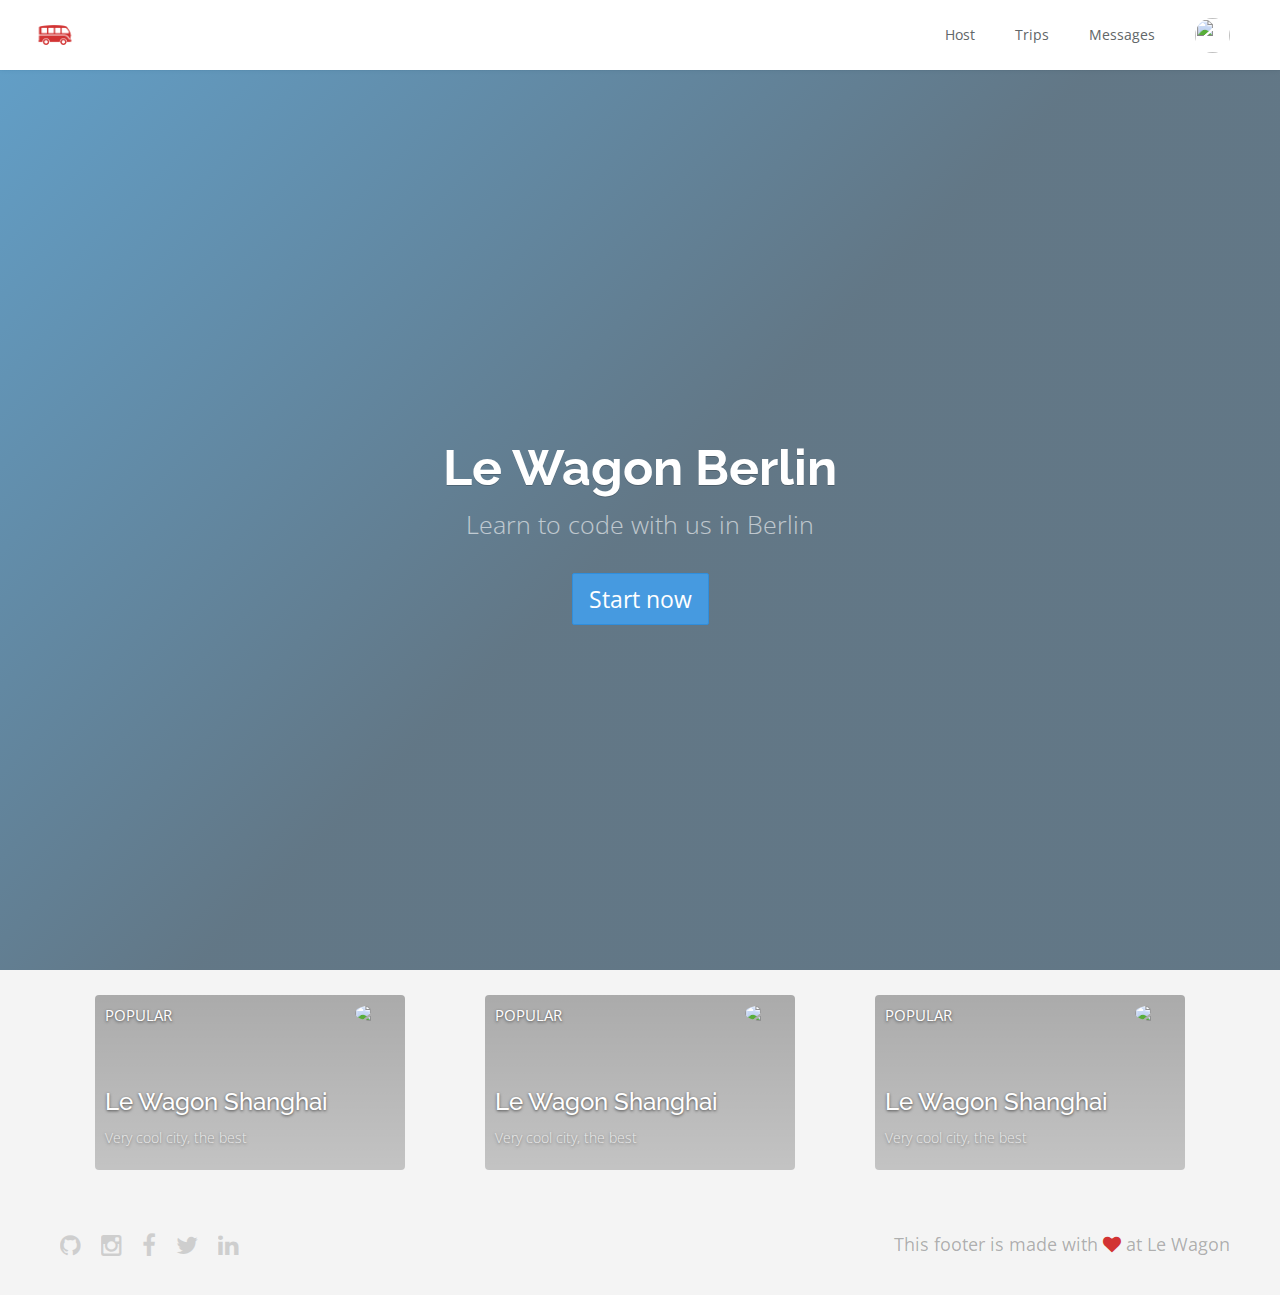
==== commit bf894c75: "Automated commit at 2018-07-30 10:44:40 UTC by middleman-deploy 2.0.0-alpha" ====
--- a/index.html
+++ b/index.html
@@ -7,22 +7,108 @@
           content="width=device-width, initial-scale=1, shrink-to-fit=no">
     <!-- Use the title from a page's frontmatter if it has one -->
     <title>Le Wagon - Middleman</title>
-    <link href="stylesheets/application-3c48b980.css" rel="stylesheet" />
+    <link href="stylesheets/application-e7e773e9.css" rel="stylesheet" />
     <script src="javascripts/application-93de88c9.js"></script>
     <link href="images/favicon-f15af148.png" rel="icon" type="image/png" />
   </head>
   <body>
-    <div id="home">
-  <div class="home-content">
-    <img src="images/logo-acc9c0ec.png" width="200" alt="Logo" />
-    <p>
-      Middleman is now running!
-    </p>
-    <p class="about">
-      <a href="about.html">More about this template</a>
-    </p>
+    <div class="navbar-wagon">
+  <!-- Logo -->
+  <a href="/" class="navbar-wagon-brand" alt="logo">
+    <img src="images/logo-acc9c0ec.png" id="logo" alt="Logo" />
+  </a>
+
+  <!-- Right Navigation -->
+  <div class="navbar-wagon-right hidden-xs hidden-sm">
+
+    <a href="" class="navbar-wagon-item navbar-wagon-link">Host</a>
+    <a href="" class="navbar-wagon-item navbar-wagon-link">Trips</a>
+    <a href="" class="navbar-wagon-item navbar-wagon-link">Messages</a>
+
+    <!-- Profile picture with dropdown list -->
+    <div class="navbar-wagon-item">
+      <div class="dropdown">
+        <img src="https://kitt.lewagon.com/placeholder/users/ssaunier" class="avatar dropdown-toggle" id="navbar-wagon-menu" data-toggle="dropdown">
+        <ul class="dropdown-menu dropdown-menu-right navbar-wagon-dropdown-menu">
+          <li><a href="#">Profile</a></li>
+          <li><a href="#">Dashboard</a></li>
+          <li><a href="#">Log Out</a></li>
+        </ul>
+      </div>
+    </div>
+  </div>
+
+  <!-- Dropdown appearing on mobile only -->
+  <div class="navbar-wagon-item hidden-md hidden-lg">
+    <div class="dropdown">
+      <i class="fa fa-bars dropdown-toggle" data-toggle="dropdown"></i>
+      <ul class="dropdown-menu dropdown-menu-right navbar-wagon-dropdown-menu">
+        <li><a href="#">Host</a></li>
+        <li><a href="#">Trips</a></li>
+        <li><a href="#">Messagese</a></li>
+      </ul>
+    </div>
+  </div>
+</div>
+   <!-- inject layouts/_navbar.html.erb -->
+    <div class="banner" style="background-image: linear-gradient(-225deg, rgba(0,101,168,0.6) 0%, rgba(0,36,61,0.6) 50%), url('https://kitt.lewagon.com/placeholder/cities/berlin');">
+  <div class="banner-content">
+    <h1>Le Wagon Berlin</h1>
+    <p>Learn to code with us in Berlin</p>
+    <a class="btn btn-primary btn-lg">Start now</a>
   </div>
 </div>
 
+<div class="container">
+  <div class="row">
+    <div class="col-xs-12 col-sm-4">
+      <div class="card" style="background-image: linear-gradient(rgba(0,0,0,0.3), rgba(0,0,0,0.2)), url('https://kitt.lewagon.com/placeholder/cities/shanghai');">
+      <div class="card-category">Popular</div>
+      <div class="card-description">
+        <h2>Le Wagon Shanghai</h2>
+        <p>Very cool city, the best</p>
+      </div>
+      <img class="card-user" src="https://kitt.lewagon.com/placeholder/users/tgenaitay">
+      <a class="card-link" href="#" ></a>
+    </div>
+    </div>
+    <div class="col-xs-12 col-sm-4">
+      <div class="card" style="background-image: linear-gradient(rgba(0,0,0,0.3), rgba(0,0,0,0.2)), url('https://kitt.lewagon.com/placeholder/cities/shanghai');">
+      <div class="card-category">Popular</div>
+      <div class="card-description">
+        <h2>Le Wagon Shanghai</h2>
+        <p>Very cool city, the best</p>
+      </div>
+      <img class="card-user" src="https://kitt.lewagon.com/placeholder/users/tgenaitay">
+      <a class="card-link" href="#" ></a>
+    </div>
+    </div>
+    <div class="col-xs-12 col-sm-4">
+      <div class="card" style="background-image: linear-gradient(rgba(0,0,0,0.3), rgba(0,0,0,0.2)), url('https://kitt.lewagon.com/placeholder/cities/shanghai');">
+      <div class="card-category">Popular</div>
+      <div class="card-description">
+        <h2>Le Wagon Shanghai</h2>
+        <p>Very cool city, the best</p>
+      </div>
+      <img class="card-user" src="https://kitt.lewagon.com/placeholder/users/tgenaitay">
+      <a class="card-link" href="#" ></a>
+    </div>
+    </div>
+  </div>
+</div>
+                      <!-- Page content is injected here -->
+    <div class="footer">
+  <div class="footer-links">
+    <a href="#"><i class="fa fa-github"></i></a>
+    <a href="#"><i class="fa fa-instagram"></i></a>
+    <a href="#"><i class="fa fa-facebook"></i></a>
+    <a href="#"><i class="fa fa-twitter"></i></a>
+    <a href="#"><i class="fa fa-linkedin"></i></a>
+  </div>
+  <div class="footer-copyright">
+    This footer is made with <i class="fa fa-heart"></i> at Le Wagon
+  </div>
+</div>
+   <!-- inject layouts/_footer.html.erb -->
   </body>
 </html>
--- a/stylesheets/application-e7e773e9.css
+++ b/stylesheets/application-e7e773e9.css
@@ -0,0 +1,8 @@
+@import url("https://fonts.googleapis.com/css?family=Open+Sans:400,300,700|Raleway:400,100,300,700,500");/*!
+ * Bootstrap v3.3.7 (http://getbootstrap.com)
+ * Copyright 2011-2016 Twitter, Inc.
+ * Licensed under MIT (https://github.com/twbs/bootstrap/blob/master/LICENSE)
+ *//*! normalize.css v3.0.3 | MIT License | github.com/necolas/normalize.css */html{font-family:sans-serif;-ms-text-size-adjust:100%;-webkit-text-size-adjust:100%}body{margin:0}article,aside,details,figcaption,figure,footer,header,hgroup,main,menu,nav,section,summary{display:block}audio,canvas,progress,video{display:inline-block;vertical-align:baseline}audio:not([controls]){display:none;height:0}[hidden],template{display:none}a{background-color:transparent}a:active,a:hover{outline:0}abbr[title]{border-bottom:1px dotted}b,strong{font-weight:bold}dfn{font-style:italic}h1{font-size:2em;margin:0.67em 0}mark{background:#ff0;color:#000}small{font-size:80%}sub,sup{font-size:75%;line-height:0;position:relative;vertical-align:baseline}sup{top:-0.5em}sub{bottom:-0.25em}img{border:0}svg:not(:root){overflow:hidden}figure{margin:1em 40px}hr{-webkit-box-sizing:content-box;box-sizing:content-box;height:0}pre{overflow:auto}code,kbd,pre,samp{font-family:monospace, monospace;font-size:1em}button,input,optgroup,select,textarea{color:inherit;font:inherit;margin:0}button{overflow:visible}button,select{text-transform:none}button,html input[type="button"],input[type="reset"],input[type="submit"]{-webkit-appearance:button;cursor:pointer}button[disabled],html input[disabled]{cursor:default}button::-moz-focus-inner,input::-moz-focus-inner{border:0;padding:0}input{line-height:normal}input[type="checkbox"],input[type="radio"]{-webkit-box-sizing:border-box;box-sizing:border-box;padding:0}input[type="number"]::-webkit-inner-spin-button,input[type="number"]::-webkit-outer-spin-button{height:auto}input[type="search"]{-webkit-appearance:textfield;-webkit-box-sizing:content-box;box-sizing:content-box}input[type="search"]::-webkit-search-cancel-button,input[type="search"]::-webkit-search-decoration{-webkit-appearance:none}fieldset{border:1px solid #c0c0c0;margin:0 2px;padding:0.35em 0.625em 0.75em}legend{border:0;padding:0}textarea{overflow:auto}optgroup{font-weight:bold}table{border-collapse:collapse;border-spacing:0}td,th{padding:0}/*! Source: https://github.com/h5bp/html5-boilerplate/blob/master/src/css/main.css */@media print{*,*:before,*:after{background:transparent !important;color:#000 !important;-webkit-box-shadow:none !important;box-shadow:none !important;text-shadow:none !important}a,a:visited{text-decoration:underline}a[href]:after{content:" (" attr(href) ")"}abbr[title]:after{content:" (" attr(title) ")"}a[href^="#"]:after,a[href^="javascript:"]:after{content:""}pre,blockquote{border:1px solid #999;page-break-inside:avoid}thead{display:table-header-group}tr,img{page-break-inside:avoid}img{max-width:100% !important}p,h2,h3{orphans:3;widows:3}h2,h3{page-break-after:avoid}.navbar{display:none}.btn>.caret,.dropup>.btn>.caret{border-top-color:#000 !important}.label{border:1px solid #000}.table{border-collapse:collapse !important}.table td,.table th{background-color:#fff !important}.table-bordered th,.table-bordered td{border:1px solid #ddd !important}}@font-face{font-family:'Glyphicons Halflings';src:url("../assets/bootstrap/glyphicons-halflings-regular-86b6f62b.eot");src:url("../assets/bootstrap/glyphicons-halflings-regular-86b6f62b.eot?#iefix") format("embedded-opentype"),url("../assets/bootstrap/glyphicons-halflings-regular-ca35b697.woff2") format("woff2"),url("../assets/bootstrap/glyphicons-halflings-regular-278e49a8.woff") format("woff"),url("../assets/bootstrap/glyphicons-halflings-regular-44bc1850.ttf") format("truetype"),url("../assets/bootstrap/glyphicons-halflings-regular-de51a849.svg#glyphicons_halflingsregular") format("svg")}.glyphicon{position:relative;top:1px;display:inline-block;font-family:'Glyphicons Halflings';font-style:normal;font-weight:normal;line-height:1;-webkit-font-smoothing:antialiased;-moz-osx-font-smoothing:grayscale}.glyphicon-asterisk:before{content:"\002a"}.glyphicon-plus:before{content:"\002b"}.glyphicon-euro:before,.glyphicon-eur:before{content:"\20ac"}.glyphicon-minus:before{content:"\2212"}.glyphicon-cloud:before{content:"\2601"}.glyphicon-envelope:before{content:"\2709"}.glyphicon-pencil:before{content:"\270f"}.glyphicon-glass:before{content:"\e001"}.glyphicon-music:before{content:"\e002"}.glyphicon-search:before{content:"\e003"}.glyphicon-heart:before{content:"\e005"}.glyphicon-star:before{content:"\e006"}.glyphicon-star-empty:before{content:"\e007"}.glyphicon-user:before{content:"\e008"}.glyphicon-film:before{content:"\e009"}.glyphicon-th-large:before{content:"\e010"}.glyphicon-th:before{content:"\e011"}.glyphicon-th-list:before{content:"\e012"}.glyphicon-ok:before{content:"\e013"}.glyphicon-remove:before{content:"\e014"}.glyphicon-zoom-in:before{content:"\e015"}.glyphicon-zoom-out:before{content:"\e016"}.glyphicon-off:before{content:"\e017"}.glyphicon-signal:before{content:"\e018"}.glyphicon-cog:before{content:"\e019"}.glyphicon-trash:before{content:"\e020"}.glyphicon-home:before{content:"\e021"}.glyphicon-file:before{content:"\e022"}.glyphicon-time:before{content:"\e023"}.glyphicon-road:before{content:"\e024"}.glyphicon-download-alt:before{content:"\e025"}.glyphicon-download:before{content:"\e026"}.glyphicon-upload:before{content:"\e027"}.glyphicon-inbox:before{content:"\e028"}.glyphicon-play-circle:before{content:"\e029"}.glyphicon-repeat:before{content:"\e030"}.glyphicon-refresh:before{content:"\e031"}.glyphicon-list-alt:before{content:"\e032"}.glyphicon-lock:before{content:"\e033"}.glyphicon-flag:before{content:"\e034"}.glyphicon-headphones:before{content:"\e035"}.glyphicon-volume-off:before{content:"\e036"}.glyphicon-volume-down:before{content:"\e037"}.glyphicon-volume-up:before{content:"\e038"}.glyphicon-qrcode:before{content:"\e039"}.glyphicon-barcode:before{content:"\e040"}.glyphicon-tag:before{content:"\e041"}.glyphicon-tags:before{content:"\e042"}.glyphicon-book:before{content:"\e043"}.glyphicon-bookmark:before{content:"\e044"}.glyphicon-print:before{content:"\e045"}.glyphicon-camera:before{content:"\e046"}.glyphicon-font:before{content:"\e047"}.glyphicon-bold:before{content:"\e048"}.glyphicon-italic:before{content:"\e049"}.glyphicon-text-height:before{content:"\e050"}.glyphicon-text-width:before{content:"\e051"}.glyphicon-align-left:before{content:"\e052"}.glyphicon-align-center:before{content:"\e053"}.glyphicon-align-right:before{content:"\e054"}.glyphicon-align-justify:before{content:"\e055"}.glyphicon-list:before{content:"\e056"}.glyphicon-indent-left:before{content:"\e057"}.glyphicon-indent-right:before{content:"\e058"}.glyphicon-facetime-video:before{content:"\e059"}.glyphicon-picture:before{content:"\e060"}.glyphicon-map-marker:before{content:"\e062"}.glyphicon-adjust:before{content:"\e063"}.glyphicon-tint:before{content:"\e064"}.glyphicon-edit:before{content:"\e065"}.glyphicon-share:before{content:"\e066"}.glyphicon-check:before{content:"\e067"}.glyphicon-move:before{content:"\e068"}.glyphicon-step-backward:before{content:"\e069"}.glyphicon-fast-backward:before{content:"\e070"}.glyphicon-backward:before{content:"\e071"}.glyphicon-play:before{content:"\e072"}.glyphicon-pause:before{content:"\e073"}.glyphicon-stop:before{content:"\e074"}.glyphicon-forward:before{content:"\e075"}.glyphicon-fast-forward:before{content:"\e076"}.glyphicon-step-forward:before{content:"\e077"}.glyphicon-eject:before{content:"\e078"}.glyphicon-chevron-left:before{content:"\e079"}.glyphicon-chevron-right:before{content:"\e080"}.glyphicon-plus-sign:before{content:"\e081"}.glyphicon-minus-sign:before{content:"\e082"}.glyphicon-remove-sign:before{content:"\e083"}.glyphicon-ok-sign:before{content:"\e084"}.glyphicon-question-sign:before{content:"\e085"}.glyphicon-info-sign:before{content:"\e086"}.glyphicon-screenshot:before{content:"\e087"}.glyphicon-remove-circle:before{content:"\e088"}.glyphicon-ok-circle:before{content:"\e089"}.glyphicon-ban-circle:before{content:"\e090"}.glyphicon-arrow-left:before{content:"\e091"}.glyphicon-arrow-right:before{content:"\e092"}.glyphicon-arrow-up:before{content:"\e093"}.glyphicon-arrow-down:before{content:"\e094"}.glyphicon-share-alt:before{content:"\e095"}.glyphicon-resize-full:before{content:"\e096"}.glyphicon-resize-small:before{content:"\e097"}.glyphicon-exclamation-sign:before{content:"\e101"}.glyphicon-gift:before{content:"\e102"}.glyphicon-leaf:before{content:"\e103"}.glyphicon-fire:before{content:"\e104"}.glyphicon-eye-open:before{content:"\e105"}.glyphicon-eye-close:before{content:"\e106"}.glyphicon-warning-sign:before{content:"\e107"}.glyphicon-plane:before{content:"\e108"}.glyphicon-calendar:before{content:"\e109"}.glyphicon-random:before{content:"\e110"}.glyphicon-comment:before{content:"\e111"}.glyphicon-magnet:before{content:"\e112"}.glyphicon-chevron-up:before{content:"\e113"}.glyphicon-chevron-down:before{content:"\e114"}.glyphicon-retweet:before{content:"\e115"}.glyphicon-shopping-cart:before{content:"\e116"}.glyphicon-folder-close:before{content:"\e117"}.glyphicon-folder-open:before{content:"\e118"}.glyphicon-resize-vertical:before{content:"\e119"}.glyphicon-resize-horizontal:before{content:"\e120"}.glyphicon-hdd:before{content:"\e121"}.glyphicon-bullhorn:before{content:"\e122"}.glyphicon-bell:before{content:"\e123"}.glyphicon-certificate:before{content:"\e124"}.glyphicon-thumbs-up:before{content:"\e125"}.glyphicon-thumbs-down:before{content:"\e126"}.glyphicon-hand-right:before{content:"\e127"}.glyphicon-hand-left:before{content:"\e128"}.glyphicon-hand-up:before{content:"\e129"}.glyphicon-hand-down:before{content:"\e130"}.glyphicon-circle-arrow-right:before{content:"\e131"}.glyphicon-circle-arrow-left:before{content:"\e132"}.glyphicon-circle-arrow-up:before{content:"\e133"}.glyphicon-circle-arrow-down:before{content:"\e134"}.glyphicon-globe:before{content:"\e135"}.glyphicon-wrench:before{content:"\e136"}.glyphicon-tasks:before{content:"\e137"}.glyphicon-filter:before{content:"\e138"}.glyphicon-briefcase:before{content:"\e139"}.glyphicon-fullscreen:before{content:"\e140"}.glyphicon-dashboard:before{content:"\e141"}.glyphicon-paperclip:before{content:"\e142"}.glyphicon-heart-empty:before{content:"\e143"}.glyphicon-link:before{content:"\e144"}.glyphicon-phone:before{content:"\e145"}.glyphicon-pushpin:before{content:"\e146"}.glyphicon-usd:before{content:"\e148"}.glyphicon-gbp:before{content:"\e149"}.glyphicon-sort:before{content:"\e150"}.glyphicon-sort-by-alphabet:before{content:"\e151"}.glyphicon-sort-by-alphabet-alt:before{content:"\e152"}.glyphicon-sort-by-order:before{content:"\e153"}.glyphicon-sort-by-order-alt:before{content:"\e154"}.glyphicon-sort-by-attributes:before{content:"\e155"}.glyphicon-sort-by-attributes-alt:before{content:"\e156"}.glyphicon-unchecked:before{content:"\e157"}.glyphicon-expand:before{content:"\e158"}.glyphicon-collapse-down:before{content:"\e159"}.glyphicon-collapse-up:before{content:"\e160"}.glyphicon-log-in:before{content:"\e161"}.glyphicon-flash:before{content:"\e162"}.glyphicon-log-out:before{content:"\e163"}.glyphicon-new-window:before{content:"\e164"}.glyphicon-record:before{content:"\e165"}.glyphicon-save:before{content:"\e166"}.glyphicon-open:before{content:"\e167"}.glyphicon-saved:before{content:"\e168"}.glyphicon-import:before{content:"\e169"}.glyphicon-export:before{content:"\e170"}.glyphicon-send:before{content:"\e171"}.glyphicon-floppy-disk:before{content:"\e172"}.glyphicon-floppy-saved:before{content:"\e173"}.glyphicon-floppy-remove:before{content:"\e174"}.glyphicon-floppy-save:before{content:"\e175"}.glyphicon-floppy-open:before{content:"\e176"}.glyphicon-credit-card:before{content:"\e177"}.glyphicon-transfer:before{content:"\e178"}.glyphicon-cutlery:before{content:"\e179"}.glyphicon-header:before{content:"\e180"}.glyphicon-compressed:before{content:"\e181"}.glyphicon-earphone:before{content:"\e182"}.glyphicon-phone-alt:before{content:"\e183"}.glyphicon-tower:before{content:"\e184"}.glyphicon-stats:before{content:"\e185"}.glyphicon-sd-video:before{content:"\e186"}.glyphicon-hd-video:before{content:"\e187"}.glyphicon-subtitles:before{content:"\e188"}.glyphicon-sound-stereo:before{content:"\e189"}.glyphicon-sound-dolby:before{content:"\e190"}.glyphicon-sound-5-1:before{content:"\e191"}.glyphicon-sound-6-1:before{content:"\e192"}.glyphicon-sound-7-1:before{content:"\e193"}.glyphicon-copyright-mark:before{content:"\e194"}.glyphicon-registration-mark:before{content:"\e195"}.glyphicon-cloud-download:before{content:"\e197"}.glyphicon-cloud-upload:before{content:"\e198"}.glyphicon-tree-conifer:before{content:"\e199"}.glyphicon-tree-deciduous:before{content:"\e200"}.glyphicon-cd:before{content:"\e201"}.glyphicon-save-file:before{content:"\e202"}.glyphicon-open-file:before{content:"\e203"}.glyphicon-level-up:before{content:"\e204"}.glyphicon-copy:before{content:"\e205"}.glyphicon-paste:before{content:"\e206"}.glyphicon-alert:before{content:"\e209"}.glyphicon-equalizer:before{content:"\e210"}.glyphicon-king:before{content:"\e211"}.glyphicon-queen:before{content:"\e212"}.glyphicon-pawn:before{content:"\e213"}.glyphicon-bishop:before{content:"\e214"}.glyphicon-knight:before{content:"\e215"}.glyphicon-baby-formula:before{content:"\e216"}.glyphicon-tent:before{content:"\26fa"}.glyphicon-blackboard:before{content:"\e218"}.glyphicon-bed:before{content:"\e219"}.glyphicon-apple:before{content:"\f8ff"}.glyphicon-erase:before{content:"\e221"}.glyphicon-hourglass:before{content:"\231b"}.glyphicon-lamp:before{content:"\e223"}.glyphicon-duplicate:before{content:"\e224"}.glyphicon-piggy-bank:before{content:"\e225"}.glyphicon-scissors:before{content:"\e226"}.glyphicon-bitcoin:before{content:"\e227"}.glyphicon-btc:before{content:"\e227"}.glyphicon-xbt:before{content:"\e227"}.glyphicon-yen:before{content:"\00a5"}.glyphicon-jpy:before{content:"\00a5"}.glyphicon-ruble:before{content:"\20bd"}.glyphicon-rub:before{content:"\20bd"}.glyphicon-scale:before{content:"\e230"}.glyphicon-ice-lolly:before{content:"\e231"}.glyphicon-ice-lolly-tasted:before{content:"\e232"}.glyphicon-education:before{content:"\e233"}.glyphicon-option-horizontal:before{content:"\e234"}.glyphicon-option-vertical:before{content:"\e235"}.glyphicon-menu-hamburger:before{content:"\e236"}.glyphicon-modal-window:before{content:"\e237"}.glyphicon-oil:before{content:"\e238"}.glyphicon-grain:before{content:"\e239"}.glyphicon-sunglasses:before{content:"\e240"}.glyphicon-text-size:before{content:"\e241"}.glyphicon-text-color:before{content:"\e242"}.glyphicon-text-background:before{content:"\e243"}.glyphicon-object-align-top:before{content:"\e244"}.glyphicon-object-align-bottom:before{content:"\e245"}.glyphicon-object-align-horizontal:before{content:"\e246"}.glyphicon-object-align-left:before{content:"\e247"}.glyphicon-object-align-vertical:before{content:"\e248"}.glyphicon-object-align-right:before{content:"\e249"}.glyphicon-triangle-right:before{content:"\e250"}.glyphicon-triangle-left:before{content:"\e251"}.glyphicon-triangle-bottom:before{content:"\e252"}.glyphicon-triangle-top:before{content:"\e253"}.glyphicon-console:before{content:"\e254"}.glyphicon-superscript:before{content:"\e255"}.glyphicon-subscript:before{content:"\e256"}.glyphicon-menu-left:before{content:"\e257"}.glyphicon-menu-right:before{content:"\e258"}.glyphicon-menu-down:before{content:"\e259"}.glyphicon-menu-up:before{content:"\e260"}*{-webkit-box-sizing:border-box;box-sizing:border-box}*:before,*:after{-webkit-box-sizing:border-box;box-sizing:border-box}html{font-size:10px;-webkit-tap-highlight-color:transparent}body{font-family:"Open Sans", "Helvetica", "sans-serif";font-size:18px;line-height:1.42857143;color:#333333;background-color:#F4F4F4}input,button,select,textarea{font-family:inherit;font-size:inherit;line-height:inherit}a{color:#469AE0;text-decoration:none}a:hover,a:focus{color:#1f74ba;text-decoration:underline}a:focus{outline:5px auto -webkit-focus-ring-color;outline-offset:-2px}figure{margin:0}img{vertical-align:middle}.img-responsive{display:block;max-width:100%;height:auto}.img-rounded{border-radius:2px}.img-thumbnail{padding:4px;line-height:1.42857143;background-color:#F4F4F4;border:1px solid #ddd;border-radius:2px;-webkit-transition:all 0.2s ease-in-out;transition:all 0.2s ease-in-out;display:inline-block;max-width:100%;height:auto}.img-circle{border-radius:50%}hr{margin-top:25px;margin-bottom:25px;border:0;border-top:1px solid #eeeeee}.sr-only{position:absolute;width:1px;height:1px;margin:-1px;padding:0;overflow:hidden;clip:rect(0, 0, 0, 0);border:0}.sr-only-focusable:active,.sr-only-focusable:focus{position:static;width:auto;height:auto;margin:0;overflow:visible;clip:auto}[role="button"]{cursor:pointer}h1,h2,h3,h4,h5,h6,.h1,.h2,.h3,.h4,.h5,.h6{font-family:"Raleway", "Helvetica", "sans-serif";font-weight:500;line-height:1.1;color:inherit}h1 small,h1 .small,h2 small,h2 .small,h3 small,h3 .small,h4 small,h4 .small,h5 small,h5 .small,h6 small,h6 .small,.h1 small,.h1 .small,.h2 small,.h2 .small,.h3 small,.h3 .small,.h4 small,.h4 .small,.h5 small,.h5 .small,.h6 small,.h6 .small{font-weight:normal;line-height:1;color:#777777}h1,.h1,h2,.h2,h3,.h3{margin-top:25px;margin-bottom:12.5px}h1 small,h1 .small,.h1 small,.h1 .small,h2 small,h2 .small,.h2 small,.h2 .small,h3 small,h3 .small,.h3 small,.h3 .small{font-size:65%}h4,.h4,h5,.h5,h6,.h6{margin-top:12.5px;margin-bottom:12.5px}h4 small,h4 .small,.h4 small,.h4 .small,h5 small,h5 .small,.h5 small,.h5 .small,h6 small,h6 .small,.h6 small,.h6 .small{font-size:75%}h1,.h1{font-size:46px}h2,.h2{font-size:38px}h3,.h3{font-size:31px}h4,.h4{font-size:23px}h5,.h5{font-size:18px}h6,.h6{font-size:16px}p{margin:0 0 12.5px}.lead{margin-bottom:25px;font-size:20px;font-weight:300;line-height:1.4}@media (min-width: 768px){.lead{font-size:27px}}small,.small{font-size:88%}mark,.mark{background-color:#fcf8e3;padding:.2em}.text-left{text-align:left}.text-right{text-align:right}.text-center{text-align:center}.text-justify{text-align:justify}.text-nowrap{white-space:nowrap}.text-lowercase{text-transform:lowercase}.text-uppercase,.initialism{text-transform:uppercase}.text-capitalize{text-transform:capitalize}.text-muted{color:#777777}.text-primary{color:#469AE0}a.text-primary:hover,a.text-primary:focus{color:#2381d0}.text-success{color:#3c763d}a.text-success:hover,a.text-success:focus{color:#2b542c}.text-info{color:#31708f}a.text-info:hover,a.text-info:focus{color:#245269}.text-warning{color:#8a6d3b}a.text-warning:hover,a.text-warning:focus{color:#66512c}.text-danger{color:#a94442}a.text-danger:hover,a.text-danger:focus{color:#843534}.bg-primary{color:#fff}.bg-primary{background-color:#469AE0}a.bg-primary:hover,a.bg-primary:focus{background-color:#2381d0}.bg-success{background-color:#dff0d8}a.bg-success:hover,a.bg-success:focus{background-color:#c1e2b3}.bg-info{background-color:#d9edf7}a.bg-info:hover,a.bg-info:focus{background-color:#afd9ee}.bg-warning{background-color:#fcf8e3}a.bg-warning:hover,a.bg-warning:focus{background-color:#f7ecb5}.bg-danger{background-color:#f2dede}a.bg-danger:hover,a.bg-danger:focus{background-color:#e4b9b9}.page-header{padding-bottom:11.5px;margin:50px 0 25px;border-bottom:1px solid #eeeeee}ul,ol{margin-top:0;margin-bottom:12.5px}ul ul,ul ol,ol ul,ol ol{margin-bottom:0}.list-unstyled{padding-left:0;list-style:none}.list-inline{padding-left:0;list-style:none;margin-left:-5px}.list-inline>li{display:inline-block;padding-left:5px;padding-right:5px}dl{margin-top:0;margin-bottom:25px}dt,dd{line-height:1.42857143}dt{font-weight:bold}dd{margin-left:0}.dl-horizontal dd:before,.dl-horizontal dd:after{content:" ";display:table}.dl-horizontal dd:after{clear:both}@media (min-width: 768px){.dl-horizontal dt{float:left;width:160px;clear:left;text-align:right;overflow:hidden;text-overflow:ellipsis;white-space:nowrap}.dl-horizontal dd{margin-left:180px}}abbr[title],abbr[data-original-title]{cursor:help;border-bottom:1px dotted #777777}.initialism{font-size:90%}blockquote{padding:12.5px 25px;margin:0 0 25px;font-size:22.5px;border-left:5px solid #eeeeee}blockquote p:last-child,blockquote ul:last-child,blockquote ol:last-child{margin-bottom:0}blockquote footer,blockquote small,blockquote .small{display:block;font-size:80%;line-height:1.42857143;color:#777777}blockquote footer:before,blockquote small:before,blockquote .small:before{content:'\2014 \00A0'}.blockquote-reverse,blockquote.pull-right{padding-right:15px;padding-left:0;border-right:5px solid #eeeeee;border-left:0;text-align:right}.blockquote-reverse footer:before,.blockquote-reverse small:before,.blockquote-reverse .small:before,blockquote.pull-right footer:before,blockquote.pull-right small:before,blockquote.pull-right .small:before{content:''}.blockquote-reverse footer:after,.blockquote-reverse small:after,.blockquote-reverse .small:after,blockquote.pull-right footer:after,blockquote.pull-right small:after,blockquote.pull-right .small:after{content:'\00A0 \2014'}address{margin-bottom:25px;font-style:normal;line-height:1.42857143}code,kbd,pre,samp{font-family:Menlo, Monaco, Consolas, "Courier New", monospace}code{padding:2px 4px;font-size:90%;color:#c7254e;background-color:#f9f2f4;border-radius:2px}kbd{padding:2px 4px;font-size:90%;color:#fff;background-color:#333;border-radius:2px;-webkit-box-shadow:inset 0 -1px 0 rgba(0,0,0,0.25);box-shadow:inset 0 -1px 0 rgba(0,0,0,0.25)}kbd kbd{padding:0;font-size:100%;font-weight:bold;-webkit-box-shadow:none;box-shadow:none}pre{display:block;padding:12px;margin:0 0 12.5px;font-size:17px;line-height:1.42857143;word-break:break-all;word-wrap:break-word;color:#333333;background-color:#f5f5f5;border:1px solid #ccc;border-radius:2px}pre code{padding:0;font-size:inherit;color:inherit;white-space:pre-wrap;background-color:transparent;border-radius:0}.pre-scrollable{max-height:340px;overflow-y:scroll}.container{margin-right:auto;margin-left:auto;padding-left:15px;padding-right:15px}.container:before,.container:after{content:" ";display:table}.container:after{clear:both}@media (min-width: 768px){.container{width:750px}}@media (min-width: 992px){.container{width:970px}}@media (min-width: 1200px){.container{width:1170px}}.container-fluid{margin-right:auto;margin-left:auto;padding-left:15px;padding-right:15px}.container-fluid:before,.container-fluid:after{content:" ";display:table}.container-fluid:after{clear:both}.row{margin-left:-15px;margin-right:-15px}.row:before,.row:after{content:" ";display:table}.row:after{clear:both}.col-xs-1,.col-sm-1,.col-md-1,.col-lg-1,.col-xs-2,.col-sm-2,.col-md-2,.col-lg-2,.col-xs-3,.col-sm-3,.col-md-3,.col-lg-3,.col-xs-4,.col-sm-4,.col-md-4,.col-lg-4,.col-xs-5,.col-sm-5,.col-md-5,.col-lg-5,.col-xs-6,.col-sm-6,.col-md-6,.col-lg-6,.col-xs-7,.col-sm-7,.col-md-7,.col-lg-7,.col-xs-8,.col-sm-8,.col-md-8,.col-lg-8,.col-xs-9,.col-sm-9,.col-md-9,.col-lg-9,.col-xs-10,.col-sm-10,.col-md-10,.col-lg-10,.col-xs-11,.col-sm-11,.col-md-11,.col-lg-11,.col-xs-12,.col-sm-12,.col-md-12,.col-lg-12{position:relative;min-height:1px;padding-left:15px;padding-right:15px}.col-xs-1,.col-xs-2,.col-xs-3,.col-xs-4,.col-xs-5,.col-xs-6,.col-xs-7,.col-xs-8,.col-xs-9,.col-xs-10,.col-xs-11,.col-xs-12{float:left}.col-xs-1{width:8.33333333%}.col-xs-2{width:16.66666667%}.col-xs-3{width:25%}.col-xs-4{width:33.33333333%}.col-xs-5{width:41.66666667%}.col-xs-6{width:50%}.col-xs-7{width:58.33333333%}.col-xs-8{width:66.66666667%}.col-xs-9{width:75%}.col-xs-10{width:83.33333333%}.col-xs-11{width:91.66666667%}.col-xs-12{width:100%}.col-xs-pull-0{right:auto}.col-xs-pull-1{right:8.33333333%}.col-xs-pull-2{right:16.66666667%}.col-xs-pull-3{right:25%}.col-xs-pull-4{right:33.33333333%}.col-xs-pull-5{right:41.66666667%}.col-xs-pull-6{right:50%}.col-xs-pull-7{right:58.33333333%}.col-xs-pull-8{right:66.66666667%}.col-xs-pull-9{right:75%}.col-xs-pull-10{right:83.33333333%}.col-xs-pull-11{right:91.66666667%}.col-xs-pull-12{right:100%}.col-xs-push-0{left:auto}.col-xs-push-1{left:8.33333333%}.col-xs-push-2{left:16.66666667%}.col-xs-push-3{left:25%}.col-xs-push-4{left:33.33333333%}.col-xs-push-5{left:41.66666667%}.col-xs-push-6{left:50%}.col-xs-push-7{left:58.33333333%}.col-xs-push-8{left:66.66666667%}.col-xs-push-9{left:75%}.col-xs-push-10{left:83.33333333%}.col-xs-push-11{left:91.66666667%}.col-xs-push-12{left:100%}.col-xs-offset-0{margin-left:0%}.col-xs-offset-1{margin-left:8.33333333%}.col-xs-offset-2{margin-left:16.66666667%}.col-xs-offset-3{margin-left:25%}.col-xs-offset-4{margin-left:33.33333333%}.col-xs-offset-5{margin-left:41.66666667%}.col-xs-offset-6{margin-left:50%}.col-xs-offset-7{margin-left:58.33333333%}.col-xs-offset-8{margin-left:66.66666667%}.col-xs-offset-9{margin-left:75%}.col-xs-offset-10{margin-left:83.33333333%}.col-xs-offset-11{margin-left:91.66666667%}.col-xs-offset-12{margin-left:100%}@media (min-width: 768px){.col-sm-1,.col-sm-2,.col-sm-3,.col-sm-4,.col-sm-5,.col-sm-6,.col-sm-7,.col-sm-8,.col-sm-9,.col-sm-10,.col-sm-11,.col-sm-12{float:left}.col-sm-1{width:8.33333333%}.col-sm-2{width:16.66666667%}.col-sm-3{width:25%}.col-sm-4{width:33.33333333%}.col-sm-5{width:41.66666667%}.col-sm-6{width:50%}.col-sm-7{width:58.33333333%}.col-sm-8{width:66.66666667%}.col-sm-9{width:75%}.col-sm-10{width:83.33333333%}.col-sm-11{width:91.66666667%}.col-sm-12{width:100%}.col-sm-pull-0{right:auto}.col-sm-pull-1{right:8.33333333%}.col-sm-pull-2{right:16.66666667%}.col-sm-pull-3{right:25%}.col-sm-pull-4{right:33.33333333%}.col-sm-pull-5{right:41.66666667%}.col-sm-pull-6{right:50%}.col-sm-pull-7{right:58.33333333%}.col-sm-pull-8{right:66.66666667%}.col-sm-pull-9{right:75%}.col-sm-pull-10{right:83.33333333%}.col-sm-pull-11{right:91.66666667%}.col-sm-pull-12{right:100%}.col-sm-push-0{left:auto}.col-sm-push-1{left:8.33333333%}.col-sm-push-2{left:16.66666667%}.col-sm-push-3{left:25%}.col-sm-push-4{left:33.33333333%}.col-sm-push-5{left:41.66666667%}.col-sm-push-6{left:50%}.col-sm-push-7{left:58.33333333%}.col-sm-push-8{left:66.66666667%}.col-sm-push-9{left:75%}.col-sm-push-10{left:83.33333333%}.col-sm-push-11{left:91.66666667%}.col-sm-push-12{left:100%}.col-sm-offset-0{margin-left:0%}.col-sm-offset-1{margin-left:8.33333333%}.col-sm-offset-2{margin-left:16.66666667%}.col-sm-offset-3{margin-left:25%}.col-sm-offset-4{margin-left:33.33333333%}.col-sm-offset-5{margin-left:41.66666667%}.col-sm-offset-6{margin-left:50%}.col-sm-offset-7{margin-left:58.33333333%}.col-sm-offset-8{margin-left:66.66666667%}.col-sm-offset-9{margin-left:75%}.col-sm-offset-10{margin-left:83.33333333%}.col-sm-offset-11{margin-left:91.66666667%}.col-sm-offset-12{margin-left:100%}}@media (min-width: 992px){.col-md-1,.col-md-2,.col-md-3,.col-md-4,.col-md-5,.col-md-6,.col-md-7,.col-md-8,.col-md-9,.col-md-10,.col-md-11,.col-md-12{float:left}.col-md-1{width:8.33333333%}.col-md-2{width:16.66666667%}.col-md-3{width:25%}.col-md-4{width:33.33333333%}.col-md-5{width:41.66666667%}.col-md-6{width:50%}.col-md-7{width:58.33333333%}.col-md-8{width:66.66666667%}.col-md-9{width:75%}.col-md-10{width:83.33333333%}.col-md-11{width:91.66666667%}.col-md-12{width:100%}.col-md-pull-0{right:auto}.col-md-pull-1{right:8.33333333%}.col-md-pull-2{right:16.66666667%}.col-md-pull-3{right:25%}.col-md-pull-4{right:33.33333333%}.col-md-pull-5{right:41.66666667%}.col-md-pull-6{right:50%}.col-md-pull-7{right:58.33333333%}.col-md-pull-8{right:66.66666667%}.col-md-pull-9{right:75%}.col-md-pull-10{right:83.33333333%}.col-md-pull-11{right:91.66666667%}.col-md-pull-12{right:100%}.col-md-push-0{left:auto}.col-md-push-1{left:8.33333333%}.col-md-push-2{left:16.66666667%}.col-md-push-3{left:25%}.col-md-push-4{left:33.33333333%}.col-md-push-5{left:41.66666667%}.col-md-push-6{left:50%}.col-md-push-7{left:58.33333333%}.col-md-push-8{left:66.66666667%}.col-md-push-9{left:75%}.col-md-push-10{left:83.33333333%}.col-md-push-11{left:91.66666667%}.col-md-push-12{left:100%}.col-md-offset-0{margin-left:0%}.col-md-offset-1{margin-left:8.33333333%}.col-md-offset-2{margin-left:16.66666667%}.col-md-offset-3{margin-left:25%}.col-md-offset-4{margin-left:33.33333333%}.col-md-offset-5{margin-left:41.66666667%}.col-md-offset-6{margin-left:50%}.col-md-offset-7{margin-left:58.33333333%}.col-md-offset-8{margin-left:66.66666667%}.col-md-offset-9{margin-left:75%}.col-md-offset-10{margin-left:83.33333333%}.col-md-offset-11{margin-left:91.66666667%}.col-md-offset-12{margin-left:100%}}@media (min-width: 1200px){.col-lg-1,.col-lg-2,.col-lg-3,.col-lg-4,.col-lg-5,.col-lg-6,.col-lg-7,.col-lg-8,.col-lg-9,.col-lg-10,.col-lg-11,.col-lg-12{float:left}.col-lg-1{width:8.33333333%}.col-lg-2{width:16.66666667%}.col-lg-3{width:25%}.col-lg-4{width:33.33333333%}.col-lg-5{width:41.66666667%}.col-lg-6{width:50%}.col-lg-7{width:58.33333333%}.col-lg-8{width:66.66666667%}.col-lg-9{width:75%}.col-lg-10{width:83.33333333%}.col-lg-11{width:91.66666667%}.col-lg-12{width:100%}.col-lg-pull-0{right:auto}.col-lg-pull-1{right:8.33333333%}.col-lg-pull-2{right:16.66666667%}.col-lg-pull-3{right:25%}.col-lg-pull-4{right:33.33333333%}.col-lg-pull-5{right:41.66666667%}.col-lg-pull-6{right:50%}.col-lg-pull-7{right:58.33333333%}.col-lg-pull-8{right:66.66666667%}.col-lg-pull-9{right:75%}.col-lg-pull-10{right:83.33333333%}.col-lg-pull-11{right:91.66666667%}.col-lg-pull-12{right:100%}.col-lg-push-0{left:auto}.col-lg-push-1{left:8.33333333%}.col-lg-push-2{left:16.66666667%}.col-lg-push-3{left:25%}.col-lg-push-4{left:33.33333333%}.col-lg-push-5{left:41.66666667%}.col-lg-push-6{left:50%}.col-lg-push-7{left:58.33333333%}.col-lg-push-8{left:66.66666667%}.col-lg-push-9{left:75%}.col-lg-push-10{left:83.33333333%}.col-lg-push-11{left:91.66666667%}.col-lg-push-12{left:100%}.col-lg-offset-0{margin-left:0%}.col-lg-offset-1{margin-left:8.33333333%}.col-lg-offset-2{margin-left:16.66666667%}.col-lg-offset-3{margin-left:25%}.col-lg-offset-4{margin-left:33.33333333%}.col-lg-offset-5{margin-left:41.66666667%}.col-lg-offset-6{margin-left:50%}.col-lg-offset-7{margin-left:58.33333333%}.col-lg-offset-8{margin-left:66.66666667%}.col-lg-offset-9{margin-left:75%}.col-lg-offset-10{margin-left:83.33333333%}.col-lg-offset-11{margin-left:91.66666667%}.col-lg-offset-12{margin-left:100%}}table{background-color:transparent}caption{padding-top:8px;padding-bottom:8px;color:#777777;text-align:left}th{text-align:left}.table{width:100%;max-width:100%;margin-bottom:25px}.table>thead>tr>th,.table>thead>tr>td,.table>tbody>tr>th,.table>tbody>tr>td,.table>tfoot>tr>th,.table>tfoot>tr>td{padding:8px;line-height:1.42857143;vertical-align:top;border-top:1px solid #ddd}.table>thead>tr>th{vertical-align:bottom;border-bottom:2px solid #ddd}.table>caption+thead>tr:first-child>th,.table>caption+thead>tr:first-child>td,.table>colgroup+thead>tr:first-child>th,.table>colgroup+thead>tr:first-child>td,.table>thead:first-child>tr:first-child>th,.table>thead:first-child>tr:first-child>td{border-top:0}.table>tbody+tbody{border-top:2px solid #ddd}.table .table{background-color:#F4F4F4}.table-condensed>thead>tr>th,.table-condensed>thead>tr>td,.table-condensed>tbody>tr>th,.table-condensed>tbody>tr>td,.table-condensed>tfoot>tr>th,.table-condensed>tfoot>tr>td{padding:5px}.table-bordered{border:1px solid #ddd}.table-bordered>thead>tr>th,.table-bordered>thead>tr>td,.table-bordered>tbody>tr>th,.table-bordered>tbody>tr>td,.table-bordered>tfoot>tr>th,.table-bordered>tfoot>tr>td{border:1px solid #ddd}.table-bordered>thead>tr>th,.table-bordered>thead>tr>td{border-bottom-width:2px}.table-striped>tbody>tr:nth-of-type(odd){background-color:#f9f9f9}.table-hover>tbody>tr:hover{background-color:#f5f5f5}table col[class*="col-"]{position:static;float:none;display:table-column}table td[class*="col-"],table th[class*="col-"]{position:static;float:none;display:table-cell}.table>thead>tr>td.active,.table>thead>tr>th.active,.table>thead>tr.active>td,.table>thead>tr.active>th,.table>tbody>tr>td.active,.table>tbody>tr>th.active,.table>tbody>tr.active>td,.table>tbody>tr.active>th,.table>tfoot>tr>td.active,.table>tfoot>tr>th.active,.table>tfoot>tr.active>td,.table>tfoot>tr.active>th{background-color:#f5f5f5}.table-hover>tbody>tr>td.active:hover,.table-hover>tbody>tr>th.active:hover,.table-hover>tbody>tr.active:hover>td,.table-hover>tbody>tr:hover>.active,.table-hover>tbody>tr.active:hover>th{background-color:#e8e8e8}.table>thead>tr>td.success,.table>thead>tr>th.success,.table>thead>tr.success>td,.table>thead>tr.success>th,.table>tbody>tr>td.success,.table>tbody>tr>th.success,.table>tbody>tr.success>td,.table>tbody>tr.success>th,.table>tfoot>tr>td.success,.table>tfoot>tr>th.success,.table>tfoot>tr.success>td,.table>tfoot>tr.success>th{background-color:#dff0d8}.table-hover>tbody>tr>td.success:hover,.table-hover>tbody>tr>th.success:hover,.table-hover>tbody>tr.success:hover>td,.table-hover>tbody>tr:hover>.success,.table-hover>tbody>tr.success:hover>th{background-color:#d0e9c6}.table>thead>tr>td.info,.table>thead>tr>th.info,.table>thead>tr.info>td,.table>thead>tr.info>th,.table>tbody>tr>td.info,.table>tbody>tr>th.info,.table>tbody>tr.info>td,.table>tbody>tr.info>th,.table>tfoot>tr>td.info,.table>tfoot>tr>th.info,.table>tfoot>tr.info>td,.table>tfoot>tr.info>th{background-color:#d9edf7}.table-hover>tbody>tr>td.info:hover,.table-hover>tbody>tr>th.info:hover,.table-hover>tbody>tr.info:hover>td,.table-hover>tbody>tr:hover>.info,.table-hover>tbody>tr.info:hover>th{background-color:#c4e3f3}.table>thead>tr>td.warning,.table>thead>tr>th.warning,.table>thead>tr.warning>td,.table>thead>tr.warning>th,.table>tbody>tr>td.warning,.table>tbody>tr>th.warning,.table>tbody>tr.warning>td,.table>tbody>tr.warning>th,.table>tfoot>tr>td.warning,.table>tfoot>tr>th.warning,.table>tfoot>tr.warning>td,.table>tfoot>tr.warning>th{background-color:#fcf8e3}.table-hover>tbody>tr>td.warning:hover,.table-hover>tbody>tr>th.warning:hover,.table-hover>tbody>tr.warning:hover>td,.table-hover>tbody>tr:hover>.warning,.table-hover>tbody>tr.warning:hover>th{background-color:#faf2cc}.table>thead>tr>td.danger,.table>thead>tr>th.danger,.table>thead>tr.danger>td,.table>thead>tr.danger>th,.table>tbody>tr>td.danger,.table>tbody>tr>th.danger,.table>tbody>tr.danger>td,.table>tbody>tr.danger>th,.table>tfoot>tr>td.danger,.table>tfoot>tr>th.danger,.table>tfoot>tr.danger>td,.table>tfoot>tr.danger>th{background-color:#f2dede}.table-hover>tbody>tr>td.danger:hover,.table-hover>tbody>tr>th.danger:hover,.table-hover>tbody>tr.danger:hover>td,.table-hover>tbody>tr:hover>.danger,.table-hover>tbody>tr.danger:hover>th{background-color:#ebcccc}.table-responsive{overflow-x:auto;min-height:0.01%}@media screen and (max-width: 767px){.table-responsive{width:100%;margin-bottom:18.75px;overflow-y:hidden;-ms-overflow-style:-ms-autohiding-scrollbar;border:1px solid #ddd}.table-responsive>.table{margin-bottom:0}.table-responsive>.table>thead>tr>th,.table-responsive>.table>thead>tr>td,.table-responsive>.table>tbody>tr>th,.table-responsive>.table>tbody>tr>td,.table-responsive>.table>tfoot>tr>th,.table-responsive>.table>tfoot>tr>td{white-space:nowrap}.table-responsive>.table-bordered{border:0}.table-responsive>.table-bordered>thead>tr>th:first-child,.table-responsive>.table-bordered>thead>tr>td:first-child,.table-responsive>.table-bordered>tbody>tr>th:first-child,.table-responsive>.table-bordered>tbody>tr>td:first-child,.table-responsive>.table-bordered>tfoot>tr>th:first-child,.table-responsive>.table-bordered>tfoot>tr>td:first-child{border-left:0}.table-responsive>.table-bordered>thead>tr>th:last-child,.table-responsive>.table-bordered>thead>tr>td:last-child,.table-responsive>.table-bordered>tbody>tr>th:last-child,.table-responsive>.table-bordered>tbody>tr>td:last-child,.table-responsive>.table-bordered>tfoot>tr>th:last-child,.table-responsive>.table-bordered>tfoot>tr>td:last-child{border-right:0}.table-responsive>.table-bordered>tbody>tr:last-child>th,.table-responsive>.table-bordered>tbody>tr:last-child>td,.table-responsive>.table-bordered>tfoot>tr:last-child>th,.table-responsive>.table-bordered>tfoot>tr:last-child>td{border-bottom:0}}fieldset{padding:0;margin:0;border:0;min-width:0}legend{display:block;width:100%;padding:0;margin-bottom:25px;font-size:27px;line-height:inherit;color:#333333;border:0;border-bottom:1px solid #e5e5e5}label{display:inline-block;max-width:100%;margin-bottom:5px;font-weight:bold}input[type="search"]{-webkit-box-sizing:border-box;box-sizing:border-box}input[type="radio"],input[type="checkbox"]{margin:4px 0 0;margin-top:1px \9;line-height:normal}input[type="file"]{display:block}input[type="range"]{display:block;width:100%}select[multiple],select[size]{height:auto}input[type="file"]:focus,input[type="radio"]:focus,input[type="checkbox"]:focus{outline:5px auto -webkit-focus-ring-color;outline-offset:-2px}output{display:block;padding-top:7px;font-size:18px;line-height:1.42857143;color:#000000}.form-control{display:block;width:100%;height:39px;padding:6px 12px;font-size:18px;line-height:1.42857143;color:#000000;background-color:#fff;background-image:none;border:1px solid #ccc;border-radius:2px;-webkit-box-shadow:inset 0 1px 1px rgba(0,0,0,0.075);box-shadow:inset 0 1px 1px rgba(0,0,0,0.075);-webkit-transition:border-color ease-in-out 0.15s, box-shadow ease-in-out 0.15s;-webkit-transition:border-color ease-in-out 0.15s, -webkit-box-shadow ease-in-out 0.15s;transition:border-color ease-in-out 0.15s, -webkit-box-shadow ease-in-out 0.15s;transition:border-color ease-in-out 0.15s, box-shadow ease-in-out 0.15s;transition:border-color ease-in-out 0.15s, box-shadow ease-in-out 0.15s, -webkit-box-shadow ease-in-out 0.15s}.form-control:focus{border-color:#66afe9;outline:0;-webkit-box-shadow:inset 0 1px 1px rgba(0,0,0,0.075),0 0 8px rgba(102,175,233,0.6);box-shadow:inset 0 1px 1px rgba(0,0,0,0.075),0 0 8px rgba(102,175,233,0.6)}.form-control::-moz-placeholder{color:#999;opacity:1}.form-control:-ms-input-placeholder{color:#999}.form-control::-webkit-input-placeholder{color:#999}.form-control::-ms-expand{border:0;background-color:transparent}.form-control[disabled],.form-control[readonly],fieldset[disabled] .form-control{background-color:#eeeeee;opacity:1}.form-control[disabled],fieldset[disabled] .form-control{cursor:not-allowed}textarea.form-control{height:auto}input[type="search"]{-webkit-appearance:none}@media screen and (-webkit-min-device-pixel-ratio: 0){input[type="date"].form-control,input[type="time"].form-control,input[type="datetime-local"].form-control,input[type="month"].form-control{line-height:39px}input[type="date"].input-sm,.input-group-sm>input[type="date"].form-control,.input-group-sm>input[type="date"].input-group-addon,.input-group-sm>.input-group-btn>input[type="date"].btn,.input-group-sm input[type="date"],input[type="time"].input-sm,.input-group-sm>input[type="time"].form-control,.input-group-sm>input[type="time"].input-group-addon,.input-group-sm>.input-group-btn>input[type="time"].btn,.input-group-sm input[type="time"],input[type="datetime-local"].input-sm,.input-group-sm>input[type="datetime-local"].form-control,.input-group-sm>input[type="datetime-local"].input-group-addon,.input-group-sm>.input-group-btn>input[type="datetime-local"].btn,.input-group-sm input[type="datetime-local"],input[type="month"].input-sm,.input-group-sm>input[type="month"].form-control,.input-group-sm>input[type="month"].input-group-addon,.input-group-sm>.input-group-btn>input[type="month"].btn,.input-group-sm input[type="month"]{line-height:36px}input[type="date"].input-lg,.input-group-lg>input[type="date"].form-control,.input-group-lg>input[type="date"].input-group-addon,.input-group-lg>.input-group-btn>input[type="date"].btn,.input-group-lg input[type="date"],input[type="time"].input-lg,.input-group-lg>input[type="time"].form-control,.input-group-lg>input[type="time"].input-group-addon,.input-group-lg>.input-group-btn>input[type="time"].btn,.input-group-lg input[type="time"],input[type="datetime-local"].input-lg,.input-group-lg>input[type="datetime-local"].form-control,.input-group-lg>input[type="datetime-local"].input-group-addon,.input-group-lg>.input-group-btn>input[type="datetime-local"].btn,.input-group-lg input[type="datetime-local"],input[type="month"].input-lg,.input-group-lg>input[type="month"].form-control,.input-group-lg>input[type="month"].input-group-addon,.input-group-lg>.input-group-btn>input[type="month"].btn,.input-group-lg input[type="month"]{line-height:53px}}.form-group{margin-bottom:15px}.radio,.checkbox{position:relative;display:block;margin-top:10px;margin-bottom:10px}.radio label,.checkbox label{min-height:25px;padding-left:20px;margin-bottom:0;font-weight:normal;cursor:pointer}.radio input[type="radio"],.radio-inline input[type="radio"],.checkbox input[type="checkbox"],.checkbox-inline input[type="checkbox"]{position:absolute;margin-left:-20px;margin-top:4px \9}.radio+.radio,.checkbox+.checkbox{margin-top:-5px}.radio-inline,.checkbox-inline{position:relative;display:inline-block;padding-left:20px;margin-bottom:0;vertical-align:middle;font-weight:normal;cursor:pointer}.radio-inline+.radio-inline,.checkbox-inline+.checkbox-inline{margin-top:0;margin-left:10px}input[type="radio"][disabled],input[type="radio"].disabled,fieldset[disabled] input[type="radio"],input[type="checkbox"][disabled],input[type="checkbox"].disabled,fieldset[disabled] input[type="checkbox"]{cursor:not-allowed}.radio-inline.disabled,fieldset[disabled] .radio-inline,.checkbox-inline.disabled,fieldset[disabled] .checkbox-inline{cursor:not-allowed}.radio.disabled label,fieldset[disabled] .radio label,.checkbox.disabled label,fieldset[disabled] .checkbox label{cursor:not-allowed}.form-control-static{padding-top:7px;padding-bottom:7px;margin-bottom:0;min-height:43px}.form-control-static.input-lg,.input-group-lg>.form-control-static.form-control,.input-group-lg>.form-control-static.input-group-addon,.input-group-lg>.input-group-btn>.form-control-static.btn,.form-control-static.input-sm,.input-group-sm>.form-control-static.form-control,.input-group-sm>.form-control-static.input-group-addon,.input-group-sm>.input-group-btn>.form-control-static.btn{padding-left:0;padding-right:0}.input-sm,.input-group-sm>.form-control,.input-group-sm>.input-group-addon,.input-group-sm>.input-group-btn>.btn{height:36px;padding:5px 10px;font-size:16px;line-height:1.5;border-radius:2px}select.input-sm,.input-group-sm>select.form-control,.input-group-sm>select.input-group-addon,.input-group-sm>.input-group-btn>select.btn{height:36px;line-height:36px}textarea.input-sm,.input-group-sm>textarea.form-control,.input-group-sm>textarea.input-group-addon,.input-group-sm>.input-group-btn>textarea.btn,select[multiple].input-sm,.input-group-sm>select[multiple].form-control,.input-group-sm>select[multiple].input-group-addon,.input-group-sm>.input-group-btn>select[multiple].btn{height:auto}.form-group-sm .form-control{height:36px;padding:5px 10px;font-size:16px;line-height:1.5;border-radius:2px}.form-group-sm select.form-control{height:36px;line-height:36px}.form-group-sm textarea.form-control,.form-group-sm select[multiple].form-control{height:auto}.form-group-sm .form-control-static{height:36px;min-height:41px;padding:6px 10px;font-size:16px;line-height:1.5}.input-lg,.input-group-lg>.form-control,.input-group-lg>.input-group-addon,.input-group-lg>.input-group-btn>.btn{height:53px;padding:10px 16px;font-size:23px;line-height:1.3333333;border-radius:2px}select.input-lg,.input-group-lg>select.form-control,.input-group-lg>select.input-group-addon,.input-group-lg>.input-group-btn>select.btn{height:53px;line-height:53px}textarea.input-lg,.input-group-lg>textarea.form-control,.input-group-lg>textarea.input-group-addon,.input-group-lg>.input-group-btn>textarea.btn,select[multiple].input-lg,.input-group-lg>select[multiple].form-control,.input-group-lg>select[multiple].input-group-addon,.input-group-lg>.input-group-btn>select[multiple].btn{height:auto}.form-group-lg .form-control{height:53px;padding:10px 16px;font-size:23px;line-height:1.3333333;border-radius:2px}.form-group-lg select.form-control{height:53px;line-height:53px}.form-group-lg textarea.form-control,.form-group-lg select[multiple].form-control{height:auto}.form-group-lg .form-control-static{height:53px;min-height:48px;padding:11px 16px;font-size:23px;line-height:1.3333333}.has-feedback{position:relative}.has-feedback .form-control{padding-right:48.75px}.form-control-feedback{position:absolute;top:0;right:0;z-index:2;display:block;width:39px;height:39px;line-height:39px;text-align:center;pointer-events:none}.input-lg+.form-control-feedback,.input-group-lg>.form-control+.form-control-feedback,.input-group-lg>.input-group-addon+.form-control-feedback,.input-group-lg>.input-group-btn>.btn+.form-control-feedback,.input-group-lg+.form-control-feedback,.form-group-lg .form-control+.form-control-feedback{width:53px;height:53px;line-height:53px}.input-sm+.form-control-feedback,.input-group-sm>.form-control+.form-control-feedback,.input-group-sm>.input-group-addon+.form-control-feedback,.input-group-sm>.input-group-btn>.btn+.form-control-feedback,.input-group-sm+.form-control-feedback,.form-group-sm .form-control+.form-control-feedback{width:36px;height:36px;line-height:36px}.has-success .help-block,.has-success .control-label,.has-success .radio,.has-success .checkbox,.has-success .radio-inline,.has-success .checkbox-inline,.has-success.radio label,.has-success.checkbox label,.has-success.radio-inline label,.has-success.checkbox-inline label{color:#3c763d}.has-success .form-control{border-color:#3c763d;-webkit-box-shadow:inset 0 1px 1px rgba(0,0,0,0.075);box-shadow:inset 0 1px 1px rgba(0,0,0,0.075)}.has-success .form-control:focus{border-color:#2b542c;-webkit-box-shadow:inset 0 1px 1px rgba(0,0,0,0.075),0 0 6px #67b168;box-shadow:inset 0 1px 1px rgba(0,0,0,0.075),0 0 6px #67b168}.has-success .input-group-addon{color:#3c763d;border-color:#3c763d;background-color:#dff0d8}.has-success .form-control-feedback{color:#3c763d}.has-warning .help-block,.has-warning .control-label,.has-warning .radio,.has-warning .checkbox,.has-warning .radio-inline,.has-warning .checkbox-inline,.has-warning.radio label,.has-warning.checkbox label,.has-warning.radio-inline label,.has-warning.checkbox-inline label{color:#8a6d3b}.has-warning .form-control{border-color:#8a6d3b;-webkit-box-shadow:inset 0 1px 1px rgba(0,0,0,0.075);box-shadow:inset 0 1px 1px rgba(0,0,0,0.075)}.has-warning .form-control:focus{border-color:#66512c;-webkit-box-shadow:inset 0 1px 1px rgba(0,0,0,0.075),0 0 6px #c0a16b;box-shadow:inset 0 1px 1px rgba(0,0,0,0.075),0 0 6px #c0a16b}.has-warning .input-group-addon{color:#8a6d3b;border-color:#8a6d3b;background-color:#fcf8e3}.has-warning .form-control-feedback{color:#8a6d3b}.has-error .help-block,.has-error .control-label,.has-error .radio,.has-error .checkbox,.has-error .radio-inline,.has-error .checkbox-inline,.has-error.radio label,.has-error.checkbox label,.has-error.radio-inline label,.has-error.checkbox-inline label{color:#a94442}.has-error .form-control{border-color:#a94442;-webkit-box-shadow:inset 0 1px 1px rgba(0,0,0,0.075);box-shadow:inset 0 1px 1px rgba(0,0,0,0.075)}.has-error .form-control:focus{border-color:#843534;-webkit-box-shadow:inset 0 1px 1px rgba(0,0,0,0.075),0 0 6px #ce8483;box-shadow:inset 0 1px 1px rgba(0,0,0,0.075),0 0 6px #ce8483}.has-error .input-group-addon{color:#a94442;border-color:#a94442;background-color:#f2dede}.has-error .form-control-feedback{color:#a94442}.has-feedback label ~ .form-control-feedback{top:30px}.has-feedback label.sr-only ~ .form-control-feedback{top:0}.help-block{display:block;margin-top:5px;margin-bottom:10px;color:#737373}@media (min-width: 768px){.form-inline .form-group{display:inline-block;margin-bottom:0;vertical-align:middle}.form-inline .form-control{display:inline-block;width:auto;vertical-align:middle}.form-inline .form-control-static{display:inline-block}.form-inline .input-group{display:inline-table;vertical-align:middle}.form-inline .input-group .input-group-addon,.form-inline .input-group .input-group-btn,.form-inline .input-group .form-control{width:auto}.form-inline .input-group>.form-control{width:100%}.form-inline .control-label{margin-bottom:0;vertical-align:middle}.form-inline .radio,.form-inline .checkbox{display:inline-block;margin-top:0;margin-bottom:0;vertical-align:middle}.form-inline .radio label,.form-inline .checkbox label{padding-left:0}.form-inline .radio input[type="radio"],.form-inline .checkbox input[type="checkbox"]{position:relative;margin-left:0}.form-inline .has-feedback .form-control-feedback{top:0}}.form-horizontal .radio,.form-horizontal .checkbox,.form-horizontal .radio-inline,.form-horizontal .checkbox-inline{margin-top:0;margin-bottom:0;padding-top:7px}.form-horizontal .radio,.form-horizontal .checkbox{min-height:32px}.form-horizontal .form-group{margin-left:-15px;margin-right:-15px}.form-horizontal .form-group:before,.form-horizontal .form-group:after{content:" ";display:table}.form-horizontal .form-group:after{clear:both}@media (min-width: 768px){.form-horizontal .control-label{text-align:right;margin-bottom:0;padding-top:7px}}.form-horizontal .has-feedback .form-control-feedback{right:15px}@media (min-width: 768px){.form-horizontal .form-group-lg .control-label{padding-top:11px;font-size:23px}}@media (min-width: 768px){.form-horizontal .form-group-sm .control-label{padding-top:6px;font-size:16px}}.btn{display:inline-block;margin-bottom:0;font-weight:normal;text-align:center;vertical-align:middle;-ms-touch-action:manipulation;touch-action:manipulation;cursor:pointer;background-image:none;border:1px solid transparent;white-space:nowrap;padding:6px 12px;font-size:18px;line-height:1.42857143;border-radius:2px;-webkit-user-select:none;-moz-user-select:none;-ms-user-select:none;user-select:none}.btn:focus,.btn.focus,.btn:active:focus,.btn:active.focus,.btn.active:focus,.btn.active.focus{outline:5px auto -webkit-focus-ring-color;outline-offset:-2px}.btn:hover,.btn:focus,.btn.focus{color:#333;text-decoration:none}.btn:active,.btn.active{outline:0;background-image:none;-webkit-box-shadow:inset 0 3px 5px rgba(0,0,0,0.125);box-shadow:inset 0 3px 5px rgba(0,0,0,0.125)}.btn.disabled,.btn[disabled],fieldset[disabled] .btn{cursor:not-allowed;opacity:0.65;filter:alpha(opacity=65);-webkit-box-shadow:none;box-shadow:none}a.btn.disabled,fieldset[disabled] a.btn{pointer-events:none}.btn-default{color:#333;background-color:#fff;border-color:#ccc}.btn-default:focus,.btn-default.focus{color:#333;background-color:#e6e6e6;border-color:#8c8c8c}.btn-default:hover{color:#333;background-color:#e6e6e6;border-color:#adadad}.btn-default:active,.btn-default.active,.open>.btn-default.dropdown-toggle{color:#333;background-color:#e6e6e6;border-color:#adadad}.btn-default:active:hover,.btn-default:active:focus,.btn-default:active.focus,.btn-default.active:hover,.btn-default.active:focus,.btn-default.active.focus,.open>.btn-default.dropdown-toggle:hover,.open>.btn-default.dropdown-toggle:focus,.open>.btn-default.dropdown-toggle.focus{color:#333;background-color:#d4d4d4;border-color:#8c8c8c}.btn-default:active,.btn-default.active,.open>.btn-default.dropdown-toggle{background-image:none}.btn-default.disabled:hover,.btn-default.disabled:focus,.btn-default.disabled.focus,.btn-default[disabled]:hover,.btn-default[disabled]:focus,.btn-default[disabled].focus,fieldset[disabled] .btn-default:hover,fieldset[disabled] .btn-default:focus,fieldset[disabled] .btn-default.focus{background-color:#fff;border-color:#ccc}.btn-default .badge{color:#fff;background-color:#333}.btn-primary{color:#fff;background-color:#469AE0;border-color:#308edc}.btn-primary:focus,.btn-primary.focus{color:#fff;background-color:#2381d0;border-color:#144b79}.btn-primary:hover{color:#fff;background-color:#2381d0;border-color:#1e6eb2}.btn-primary:active,.btn-primary.active,.open>.btn-primary.dropdown-toggle{color:#fff;background-color:#2381d0;border-color:#1e6eb2}.btn-primary:active:hover,.btn-primary:active:focus,.btn-primary:active.focus,.btn-primary.active:hover,.btn-primary.active:focus,.btn-primary.active.focus,.open>.btn-primary.dropdown-toggle:hover,.open>.btn-primary.dropdown-toggle:focus,.open>.btn-primary.dropdown-toggle.focus{color:#fff;background-color:#1e6eb2;border-color:#144b79}.btn-primary:active,.btn-primary.active,.open>.btn-primary.dropdown-toggle{background-image:none}.btn-primary.disabled:hover,.btn-primary.disabled:focus,.btn-primary.disabled.focus,.btn-primary[disabled]:hover,.btn-primary[disabled]:focus,.btn-primary[disabled].focus,fieldset[disabled] .btn-primary:hover,fieldset[disabled] .btn-primary:focus,fieldset[disabled] .btn-primary.focus{background-color:#469AE0;border-color:#308edc}.btn-primary .badge{color:#469AE0;background-color:#fff}.btn-success{color:#fff;background-color:#32B796;border-color:#2da386}.btn-success:focus,.btn-success.focus{color:#fff;background-color:#278f75;border-color:#113f34}.btn-success:hover{color:#fff;background-color:#278f75;border-color:#1f735e}.btn-success:active,.btn-success.active,.open>.btn-success.dropdown-toggle{color:#fff;background-color:#278f75;border-color:#1f735e}.btn-success:active:hover,.btn-success:active:focus,.btn-success:active.focus,.btn-success.active:hover,.btn-success.active:focus,.btn-success.active.focus,.open>.btn-success.dropdown-toggle:hover,.open>.btn-success.dropdown-toggle:focus,.open>.btn-success.dropdown-toggle.focus{color:#fff;background-color:#1f735e;border-color:#113f34}.btn-success:active,.btn-success.active,.open>.btn-success.dropdown-toggle{background-image:none}.btn-success.disabled:hover,.btn-success.disabled:focus,.btn-success.disabled.focus,.btn-success[disabled]:hover,.btn-success[disabled]:focus,.btn-success[disabled].focus,fieldset[disabled] .btn-success:hover,fieldset[disabled] .btn-success:focus,fieldset[disabled] .btn-success.focus{background-color:#32B796;border-color:#2da386}.btn-success .badge{color:#32B796;background-color:#fff}.btn-info{color:#fff;background-color:#FDB631;border-color:#fdad18}.btn-info:focus,.btn-info.focus{color:#fff;background-color:#f9a302;border-color:#946101}.btn-info:hover{color:#fff;background-color:#f9a302;border-color:#d58c02}.btn-info:active,.btn-info.active,.open>.btn-info.dropdown-toggle{color:#fff;background-color:#f9a302;border-color:#d58c02}.btn-info:active:hover,.btn-info:active:focus,.btn-info:active.focus,.btn-info.active:hover,.btn-info.active:focus,.btn-info.active.focus,.open>.btn-info.dropdown-toggle:hover,.open>.btn-info.dropdown-toggle:focus,.open>.btn-info.dropdown-toggle.focus{color:#fff;background-color:#d58c02;border-color:#946101}.btn-info:active,.btn-info.active,.open>.btn-info.dropdown-toggle{background-image:none}.btn-info.disabled:hover,.btn-info.disabled:focus,.btn-info.disabled.focus,.btn-info[disabled]:hover,.btn-info[disabled]:focus,.btn-info[disabled].focus,fieldset[disabled] .btn-info:hover,fieldset[disabled] .btn-info:focus,fieldset[disabled] .btn-info.focus{background-color:#FDB631;border-color:#fdad18}.btn-info .badge{color:#FDB631;background-color:#fff}.btn-warning{color:#fff;background-color:#E67E22;border-color:#d67118}.btn-warning:focus,.btn-warning.focus{color:#fff;background-color:#bf6516;border-color:#64350b}.btn-warning:hover{color:#fff;background-color:#bf6516;border-color:#9f5412}.btn-warning:active,.btn-warning.active,.open>.btn-warning.dropdown-toggle{color:#fff;background-color:#bf6516;border-color:#9f5412}.btn-warning:active:hover,.btn-warning:active:focus,.btn-warning:active.focus,.btn-warning.active:hover,.btn-warning.active:focus,.btn-warning.active.focus,.open>.btn-warning.dropdown-toggle:hover,.open>.btn-warning.dropdown-toggle:focus,.open>.btn-warning.dropdown-toggle.focus{color:#fff;background-color:#9f5412;border-color:#64350b}.btn-warning:active,.btn-warning.active,.open>.btn-warning.dropdown-toggle{background-image:none}.btn-warning.disabled:hover,.btn-warning.disabled:focus,.btn-warning.disabled.focus,.btn-warning[disabled]:hover,.btn-warning[disabled]:focus,.btn-warning[disabled].focus,fieldset[disabled] .btn-warning:hover,fieldset[disabled] .btn-warning:focus,fieldset[disabled] .btn-warning.focus{background-color:#E67E22;border-color:#d67118}.btn-warning .badge{color:#E67E22;background-color:#fff}.btn-danger{color:#fff;background-color:#EE5F5B;border-color:#ec4844}.btn-danger:focus,.btn-danger.focus{color:#fff;background-color:#e9322d;border-color:#9f1411}.btn-danger:hover{color:#fff;background-color:#e9322d;border-color:#dc1c17}.btn-danger:active,.btn-danger.active,.open>.btn-danger.dropdown-toggle{color:#fff;background-color:#e9322d;border-color:#dc1c17}.btn-danger:active:hover,.btn-danger:active:focus,.btn-danger:active.focus,.btn-danger.active:hover,.btn-danger.active:focus,.btn-danger.active.focus,.open>.btn-danger.dropdown-toggle:hover,.open>.btn-danger.dropdown-toggle:focus,.open>.btn-danger.dropdown-toggle.focus{color:#fff;background-color:#dc1c17;border-color:#9f1411}.btn-danger:active,.btn-danger.active,.open>.btn-danger.dropdown-toggle{background-image:none}.btn-danger.disabled:hover,.btn-danger.disabled:focus,.btn-danger.disabled.focus,.btn-danger[disabled]:hover,.btn-danger[disabled]:focus,.btn-danger[disabled].focus,fieldset[disabled] .btn-danger:hover,fieldset[disabled] .btn-danger:focus,fieldset[disabled] .btn-danger.focus{background-color:#EE5F5B;border-color:#ec4844}.btn-danger .badge{color:#EE5F5B;background-color:#fff}.btn-link{color:#469AE0;font-weight:normal;border-radius:0}.btn-link,.btn-link:active,.btn-link.active,.btn-link[disabled],fieldset[disabled] .btn-link{background-color:transparent;-webkit-box-shadow:none;box-shadow:none}.btn-link,.btn-link:hover,.btn-link:focus,.btn-link:active{border-color:transparent}.btn-link:hover,.btn-link:focus{color:#1f74ba;text-decoration:underline;background-color:transparent}.btn-link[disabled]:hover,.btn-link[disabled]:focus,fieldset[disabled] .btn-link:hover,fieldset[disabled] .btn-link:focus{color:#777777;text-decoration:none}.btn-lg,.btn-group-lg>.btn{padding:10px 16px;font-size:23px;line-height:1.3333333;border-radius:2px}.btn-sm,.btn-group-sm>.btn{padding:5px 10px;font-size:16px;line-height:1.5;border-radius:2px}.btn-xs,.btn-group-xs>.btn{padding:1px 5px;font-size:16px;line-height:1.5;border-radius:2px}.btn-block{display:block;width:100%}.btn-block+.btn-block{margin-top:5px}input[type="submit"].btn-block,input[type="reset"].btn-block,input[type="button"].btn-block{width:100%}.fade{opacity:0;-webkit-transition:opacity 0.15s linear;transition:opacity 0.15s linear}.fade.in{opacity:1}.collapse{display:none}.collapse.in{display:block}tr.collapse.in{display:table-row}tbody.collapse.in{display:table-row-group}.collapsing{position:relative;height:0;overflow:hidden;-webkit-transition-property:height, visibility;transition-property:height, visibility;-webkit-transition-duration:0.35s;transition-duration:0.35s;-webkit-transition-timing-function:ease;transition-timing-function:ease}.caret{display:inline-block;width:0;height:0;margin-left:2px;vertical-align:middle;border-top:4px dashed;border-top:4px solid \9;border-right:4px solid transparent;border-left:4px solid transparent}.dropup,.dropdown{position:relative}.dropdown-toggle:focus{outline:0}.dropdown-menu{position:absolute;top:100%;left:0;z-index:1000;display:none;float:left;min-width:160px;padding:5px 0;margin:2px 0 0;list-style:none;font-size:18px;text-align:left;background-color:#fff;border:1px solid #ccc;border:1px solid rgba(0,0,0,0.15);border-radius:2px;-webkit-box-shadow:0 6px 12px rgba(0,0,0,0.175);box-shadow:0 6px 12px rgba(0,0,0,0.175);background-clip:padding-box}.dropdown-menu.pull-right{right:0;left:auto}.dropdown-menu .divider{height:1px;margin:11.5px 0;overflow:hidden;background-color:#e5e5e5}.dropdown-menu>li>a{display:block;padding:3px 20px;clear:both;font-weight:normal;line-height:1.42857143;color:#333333;white-space:nowrap}.dropdown-menu>li>a:hover,.dropdown-menu>li>a:focus{text-decoration:none;color:#262626;background-color:#f5f5f5}.dropdown-menu>.active>a,.dropdown-menu>.active>a:hover,.dropdown-menu>.active>a:focus{color:#fff;text-decoration:none;outline:0;background-color:#469AE0}.dropdown-menu>.disabled>a,.dropdown-menu>.disabled>a:hover,.dropdown-menu>.disabled>a:focus{color:#777777}.dropdown-menu>.disabled>a:hover,.dropdown-menu>.disabled>a:focus{text-decoration:none;background-color:transparent;background-image:none;filter:progid:DXImageTransform.Microsoft.gradient(enabled = false);cursor:not-allowed}.open>.dropdown-menu{display:block}.open>a{outline:0}.dropdown-menu-right{left:auto;right:0}.dropdown-menu-left{left:0;right:auto}.dropdown-header{display:block;padding:3px 20px;font-size:16px;line-height:1.42857143;color:#777777;white-space:nowrap}.dropdown-backdrop{position:fixed;left:0;right:0;bottom:0;top:0;z-index:990}.pull-right>.dropdown-menu{right:0;left:auto}.dropup .caret,.navbar-fixed-bottom .dropdown .caret{border-top:0;border-bottom:4px dashed;border-bottom:4px solid \9;content:""}.dropup .dropdown-menu,.navbar-fixed-bottom .dropdown .dropdown-menu{top:auto;bottom:100%;margin-bottom:2px}@media (min-width: 768px){.navbar-right .dropdown-menu{right:0;left:auto}.navbar-right .dropdown-menu-left{left:0;right:auto}}.btn-group,.btn-group-vertical{position:relative;display:inline-block;vertical-align:middle}.btn-group>.btn,.btn-group-vertical>.btn{position:relative;float:left}.btn-group>.btn:hover,.btn-group>.btn:focus,.btn-group>.btn:active,.btn-group>.btn.active,.btn-group-vertical>.btn:hover,.btn-group-vertical>.btn:focus,.btn-group-vertical>.btn:active,.btn-group-vertical>.btn.active{z-index:2}.btn-group .btn+.btn,.btn-group .btn+.btn-group,.btn-group .btn-group+.btn,.btn-group .btn-group+.btn-group{margin-left:-1px}.btn-toolbar{margin-left:-5px}.btn-toolbar:before,.btn-toolbar:after{content:" ";display:table}.btn-toolbar:after{clear:both}.btn-toolbar .btn,.btn-toolbar .btn-group,.btn-toolbar .input-group{float:left}.btn-toolbar>.btn,.btn-toolbar>.btn-group,.btn-toolbar>.input-group{margin-left:5px}.btn-group>.btn:not(:first-child):not(:last-child):not(.dropdown-toggle){border-radius:0}.btn-group>.btn:first-child{margin-left:0}.btn-group>.btn:first-child:not(:last-child):not(.dropdown-toggle){border-bottom-right-radius:0;border-top-right-radius:0}.btn-group>.btn:last-child:not(:first-child),.btn-group>.dropdown-toggle:not(:first-child){border-bottom-left-radius:0;border-top-left-radius:0}.btn-group>.btn-group{float:left}.btn-group>.btn-group:not(:first-child):not(:last-child)>.btn{border-radius:0}.btn-group>.btn-group:first-child:not(:last-child)>.btn:last-child,.btn-group>.btn-group:first-child:not(:last-child)>.dropdown-toggle{border-bottom-right-radius:0;border-top-right-radius:0}.btn-group>.btn-group:last-child:not(:first-child)>.btn:first-child{border-bottom-left-radius:0;border-top-left-radius:0}.btn-group .dropdown-toggle:active,.btn-group.open .dropdown-toggle{outline:0}.btn-group>.btn+.dropdown-toggle{padding-left:8px;padding-right:8px}.btn-group>.btn-lg+.dropdown-toggle,.btn-group-lg.btn-group>.btn+.dropdown-toggle{padding-left:12px;padding-right:12px}.btn-group.open .dropdown-toggle{-webkit-box-shadow:inset 0 3px 5px rgba(0,0,0,0.125);box-shadow:inset 0 3px 5px rgba(0,0,0,0.125)}.btn-group.open .dropdown-toggle.btn-link{-webkit-box-shadow:none;box-shadow:none}.btn .caret{margin-left:0}.btn-lg .caret,.btn-group-lg>.btn .caret{border-width:5px 5px 0;border-bottom-width:0}.dropup .btn-lg .caret,.dropup .btn-group-lg>.btn .caret{border-width:0 5px 5px}.btn-group-vertical>.btn,.btn-group-vertical>.btn-group,.btn-group-vertical>.btn-group>.btn{display:block;float:none;width:100%;max-width:100%}.btn-group-vertical>.btn-group:before,.btn-group-vertical>.btn-group:after{content:" ";display:table}.btn-group-vertical>.btn-group:after{clear:both}.btn-group-vertical>.btn-group>.btn{float:none}.btn-group-vertical>.btn+.btn,.btn-group-vertical>.btn+.btn-group,.btn-group-vertical>.btn-group+.btn,.btn-group-vertical>.btn-group+.btn-group{margin-top:-1px;margin-left:0}.btn-group-vertical>.btn:not(:first-child):not(:last-child){border-radius:0}.btn-group-vertical>.btn:first-child:not(:last-child){border-top-right-radius:2px;border-top-left-radius:2px;border-bottom-right-radius:0;border-bottom-left-radius:0}.btn-group-vertical>.btn:last-child:not(:first-child){border-top-right-radius:0;border-top-left-radius:0;border-bottom-right-radius:2px;border-bottom-left-radius:2px}.btn-group-vertical>.btn-group:not(:first-child):not(:last-child)>.btn{border-radius:0}.btn-group-vertical>.btn-group:first-child:not(:last-child)>.btn:last-child,.btn-group-vertical>.btn-group:first-child:not(:last-child)>.dropdown-toggle{border-bottom-right-radius:0;border-bottom-left-radius:0}.btn-group-vertical>.btn-group:last-child:not(:first-child)>.btn:first-child{border-top-right-radius:0;border-top-left-radius:0}.btn-group-justified{display:table;width:100%;table-layout:fixed;border-collapse:separate}.btn-group-justified>.btn,.btn-group-justified>.btn-group{float:none;display:table-cell;width:1%}.btn-group-justified>.btn-group .btn{width:100%}.btn-group-justified>.btn-group .dropdown-menu{left:auto}[data-toggle="buttons"]>.btn input[type="radio"],[data-toggle="buttons"]>.btn input[type="checkbox"],[data-toggle="buttons"]>.btn-group>.btn input[type="radio"],[data-toggle="buttons"]>.btn-group>.btn input[type="checkbox"]{position:absolute;clip:rect(0, 0, 0, 0);pointer-events:none}.input-group{position:relative;display:table;border-collapse:separate}.input-group[class*="col-"]{float:none;padding-left:0;padding-right:0}.input-group .form-control{position:relative;z-index:2;float:left;width:100%;margin-bottom:0}.input-group .form-control:focus{z-index:3}.input-group-addon,.input-group-btn,.input-group .form-control{display:table-cell}.input-group-addon:not(:first-child):not(:last-child),.input-group-btn:not(:first-child):not(:last-child),.input-group .form-control:not(:first-child):not(:last-child){border-radius:0}.input-group-addon,.input-group-btn{width:1%;white-space:nowrap;vertical-align:middle}.input-group-addon{padding:6px 12px;font-size:18px;font-weight:normal;line-height:1;color:#000000;text-align:center;background-color:#eeeeee;border:1px solid #ccc;border-radius:2px}.input-group-addon.input-sm,.input-group-sm>.input-group-addon,.input-group-sm>.input-group-btn>.input-group-addon.btn{padding:5px 10px;font-size:16px;border-radius:2px}.input-group-addon.input-lg,.input-group-lg>.input-group-addon,.input-group-lg>.input-group-btn>.input-group-addon.btn{padding:10px 16px;font-size:23px;border-radius:2px}.input-group-addon input[type="radio"],.input-group-addon input[type="checkbox"]{margin-top:0}.input-group .form-control:first-child,.input-group-addon:first-child,.input-group-btn:first-child>.btn,.input-group-btn:first-child>.btn-group>.btn,.input-group-btn:first-child>.dropdown-toggle,.input-group-btn:last-child>.btn:not(:last-child):not(.dropdown-toggle),.input-group-btn:last-child>.btn-group:not(:last-child)>.btn{border-bottom-right-radius:0;border-top-right-radius:0}.input-group-addon:first-child{border-right:0}.input-group .form-control:last-child,.input-group-addon:last-child,.input-group-btn:last-child>.btn,.input-group-btn:last-child>.btn-group>.btn,.input-group-btn:last-child>.dropdown-toggle,.input-group-btn:first-child>.btn:not(:first-child),.input-group-btn:first-child>.btn-group:not(:first-child)>.btn{border-bottom-left-radius:0;border-top-left-radius:0}.input-group-addon:last-child{border-left:0}.input-group-btn{position:relative;font-size:0;white-space:nowrap}.input-group-btn>.btn{position:relative}.input-group-btn>.btn+.btn{margin-left:-1px}.input-group-btn>.btn:hover,.input-group-btn>.btn:focus,.input-group-btn>.btn:active{z-index:2}.input-group-btn:first-child>.btn,.input-group-btn:first-child>.btn-group{margin-right:-1px}.input-group-btn:last-child>.btn,.input-group-btn:last-child>.btn-group{z-index:2;margin-left:-1px}.nav{margin-bottom:0;padding-left:0;list-style:none}.nav:before,.nav:after{content:" ";display:table}.nav:after{clear:both}.nav>li{position:relative;display:block}.nav>li>a{position:relative;display:block;padding:10px 15px}.nav>li>a:hover,.nav>li>a:focus{text-decoration:none;background-color:#eeeeee}.nav>li.disabled>a{color:#777777}.nav>li.disabled>a:hover,.nav>li.disabled>a:focus{color:#777777;text-decoration:none;background-color:transparent;cursor:not-allowed}.nav .open>a,.nav .open>a:hover,.nav .open>a:focus{background-color:#eeeeee;border-color:#469AE0}.nav .nav-divider{height:1px;margin:11.5px 0;overflow:hidden;background-color:#e5e5e5}.nav>li>a>img{max-width:none}.nav-tabs{border-bottom:1px solid #ddd}.nav-tabs>li{float:left;margin-bottom:-1px}.nav-tabs>li>a{margin-right:2px;line-height:1.42857143;border:1px solid transparent;border-radius:2px 2px 0 0}.nav-tabs>li>a:hover{border-color:#eeeeee #eeeeee #ddd}.nav-tabs>li.active>a,.nav-tabs>li.active>a:hover,.nav-tabs>li.active>a:focus{color:#000000;background-color:#F4F4F4;border:1px solid #ddd;border-bottom-color:transparent;cursor:default}.nav-pills>li{float:left}.nav-pills>li>a{border-radius:2px}.nav-pills>li+li{margin-left:2px}.nav-pills>li.active>a,.nav-pills>li.active>a:hover,.nav-pills>li.active>a:focus{color:#fff;background-color:#469AE0}.nav-stacked>li{float:none}.nav-stacked>li+li{margin-top:2px;margin-left:0}.nav-justified,.nav-tabs.nav-justified{width:100%}.nav-justified>li,.nav-tabs.nav-justified>li{float:none}.nav-justified>li>a,.nav-tabs.nav-justified>li>a{text-align:center;margin-bottom:5px}.nav-justified>.dropdown .dropdown-menu{top:auto;left:auto}@media (min-width: 768px){.nav-justified>li,.nav-tabs.nav-justified>li{display:table-cell;width:1%}.nav-justified>li>a,.nav-tabs.nav-justified>li>a{margin-bottom:0}}.nav-tabs-justified,.nav-tabs.nav-justified{border-bottom:0}.nav-tabs-justified>li>a,.nav-tabs.nav-justified>li>a{margin-right:0;border-radius:2px}.nav-tabs-justified>.active>a,.nav-tabs.nav-justified>.active>a,.nav-tabs-justified>.active>a:hover,.nav-tabs.nav-justified>.active>a:hover,.nav-tabs-justified>.active>a:focus,.nav-tabs.nav-justified>.active>a:focus{border:1px solid #ddd}@media (min-width: 768px){.nav-tabs-justified>li>a,.nav-tabs.nav-justified>li>a{border-bottom:1px solid #ddd;border-radius:2px 2px 0 0}.nav-tabs-justified>.active>a,.nav-tabs.nav-justified>.active>a,.nav-tabs-justified>.active>a:hover,.nav-tabs.nav-justified>.active>a:hover,.nav-tabs-justified>.active>a:focus,.nav-tabs.nav-justified>.active>a:focus{border-bottom-color:#F4F4F4}}.tab-content>.tab-pane{display:none}.tab-content>.active{display:block}.nav-tabs .dropdown-menu{margin-top:-1px;border-top-right-radius:0;border-top-left-radius:0}.navbar{position:relative;min-height:50px;margin-bottom:25px;border:1px solid transparent}.navbar:before,.navbar:after{content:" ";display:table}.navbar:after{clear:both}@media (min-width: 768px){.navbar{border-radius:2px}}.navbar-header:before,.navbar-header:after{content:" ";display:table}.navbar-header:after{clear:both}@media (min-width: 768px){.navbar-header{float:left}}.navbar-collapse{overflow-x:visible;padding-right:15px;padding-left:15px;border-top:1px solid transparent;-webkit-box-shadow:inset 0 1px 0 rgba(255,255,255,0.1);box-shadow:inset 0 1px 0 rgba(255,255,255,0.1);-webkit-overflow-scrolling:touch}.navbar-collapse:before,.navbar-collapse:after{content:" ";display:table}.navbar-collapse:after{clear:both}.navbar-collapse.in{overflow-y:auto}@media (min-width: 768px){.navbar-collapse{width:auto;border-top:0;-webkit-box-shadow:none;box-shadow:none}.navbar-collapse.collapse{display:block !important;height:auto !important;padding-bottom:0;overflow:visible !important}.navbar-collapse.in{overflow-y:visible}.navbar-fixed-top .navbar-collapse,.navbar-static-top .navbar-collapse,.navbar-fixed-bottom .navbar-collapse{padding-left:0;padding-right:0}}.navbar-fixed-top .navbar-collapse,.navbar-fixed-bottom .navbar-collapse{max-height:340px}@media (max-device-width: 480px) and (orientation: landscape){.navbar-fixed-top .navbar-collapse,.navbar-fixed-bottom .navbar-collapse{max-height:200px}}.container>.navbar-header,.container>.navbar-collapse,.container-fluid>.navbar-header,.container-fluid>.navbar-collapse{margin-right:-15px;margin-left:-15px}@media (min-width: 768px){.container>.navbar-header,.container>.navbar-collapse,.container-fluid>.navbar-header,.container-fluid>.navbar-collapse{margin-right:0;margin-left:0}}.navbar-static-top{z-index:1000;border-width:0 0 1px}@media (min-width: 768px){.navbar-static-top{border-radius:0}}.navbar-fixed-top,.navbar-fixed-bottom{position:fixed;right:0;left:0;z-index:1030}@media (min-width: 768px){.navbar-fixed-top,.navbar-fixed-bottom{border-radius:0}}.navbar-fixed-top{top:0;border-width:0 0 1px}.navbar-fixed-bottom{bottom:0;margin-bottom:0;border-width:1px 0 0}.navbar-brand{float:left;padding:12.5px 15px;font-size:23px;line-height:25px;height:50px}.navbar-brand:hover,.navbar-brand:focus{text-decoration:none}.navbar-brand>img{display:block}@media (min-width: 768px){.navbar>.container .navbar-brand,.navbar>.container-fluid .navbar-brand{margin-left:-15px}}.navbar-toggle{position:relative;float:right;margin-right:15px;padding:9px 10px;margin-top:8px;margin-bottom:8px;background-color:transparent;background-image:none;border:1px solid transparent;border-radius:2px}.navbar-toggle:focus{outline:0}.navbar-toggle .icon-bar{display:block;width:22px;height:2px;border-radius:1px}.navbar-toggle .icon-bar+.icon-bar{margin-top:4px}@media (min-width: 768px){.navbar-toggle{display:none}}.navbar-nav{margin:6.25px -15px}.navbar-nav>li>a{padding-top:10px;padding-bottom:10px;line-height:25px}@media (max-width: 767px){.navbar-nav .open .dropdown-menu{position:static;float:none;width:auto;margin-top:0;background-color:transparent;border:0;-webkit-box-shadow:none;box-shadow:none}.navbar-nav .open .dropdown-menu>li>a,.navbar-nav .open .dropdown-menu .dropdown-header{padding:5px 15px 5px 25px}.navbar-nav .open .dropdown-menu>li>a{line-height:25px}.navbar-nav .open .dropdown-menu>li>a:hover,.navbar-nav .open .dropdown-menu>li>a:focus{background-image:none}}@media (min-width: 768px){.navbar-nav{float:left;margin:0}.navbar-nav>li{float:left}.navbar-nav>li>a{padding-top:12.5px;padding-bottom:12.5px}}.navbar-form{margin-left:-15px;margin-right:-15px;padding:10px 15px;border-top:1px solid transparent;border-bottom:1px solid transparent;-webkit-box-shadow:inset 0 1px 0 rgba(255,255,255,0.1),0 1px 0 rgba(255,255,255,0.1);box-shadow:inset 0 1px 0 rgba(255,255,255,0.1),0 1px 0 rgba(255,255,255,0.1);margin-top:5.5px;margin-bottom:5.5px}@media (min-width: 768px){.navbar-form .form-group{display:inline-block;margin-bottom:0;vertical-align:middle}.navbar-form .form-control{display:inline-block;width:auto;vertical-align:middle}.navbar-form .form-control-static{display:inline-block}.navbar-form .input-group{display:inline-table;vertical-align:middle}.navbar-form .input-group .input-group-addon,.navbar-form .input-group .input-group-btn,.navbar-form .input-group .form-control{width:auto}.navbar-form .input-group>.form-control{width:100%}.navbar-form .control-label{margin-bottom:0;vertical-align:middle}.navbar-form .radio,.navbar-form .checkbox{display:inline-block;margin-top:0;margin-bottom:0;vertical-align:middle}.navbar-form .radio label,.navbar-form .checkbox label{padding-left:0}.navbar-form .radio input[type="radio"],.navbar-form .checkbox input[type="checkbox"]{position:relative;margin-left:0}.navbar-form .has-feedback .form-control-feedback{top:0}}@media (max-width: 767px){.navbar-form .form-group{margin-bottom:5px}.navbar-form .form-group:last-child{margin-bottom:0}}@media (min-width: 768px){.navbar-form{width:auto;border:0;margin-left:0;margin-right:0;padding-top:0;padding-bottom:0;-webkit-box-shadow:none;box-shadow:none}}.navbar-nav>li>.dropdown-menu{margin-top:0;border-top-right-radius:0;border-top-left-radius:0}.navbar-fixed-bottom .navbar-nav>li>.dropdown-menu{margin-bottom:0;border-top-right-radius:2px;border-top-left-radius:2px;border-bottom-right-radius:0;border-bottom-left-radius:0}.navbar-btn{margin-top:5.5px;margin-bottom:5.5px}.navbar-btn.btn-sm,.btn-group-sm>.navbar-btn.btn{margin-top:7px;margin-bottom:7px}.navbar-btn.btn-xs,.btn-group-xs>.navbar-btn.btn{margin-top:14px;margin-bottom:14px}.navbar-text{margin-top:12.5px;margin-bottom:12.5px}@media (min-width: 768px){.navbar-text{float:left;margin-left:15px;margin-right:15px}}@media (min-width: 768px){.navbar-left{float:left !important}.navbar-right{float:right !important;margin-right:-15px}.navbar-right ~ .navbar-right{margin-right:0}}.navbar-default{background-color:#f8f8f8;border-color:#e7e7e7}.navbar-default .navbar-brand{color:#777}.navbar-default .navbar-brand:hover,.navbar-default .navbar-brand:focus{color:#5e5e5e;background-color:transparent}.navbar-default .navbar-text{color:#777}.navbar-default .navbar-nav>li>a{color:#777}.navbar-default .navbar-nav>li>a:hover,.navbar-default .navbar-nav>li>a:focus{color:#333;background-color:transparent}.navbar-default .navbar-nav>.active>a,.navbar-default .navbar-nav>.active>a:hover,.navbar-default .navbar-nav>.active>a:focus{color:#555;background-color:#e7e7e7}.navbar-default .navbar-nav>.disabled>a,.navbar-default .navbar-nav>.disabled>a:hover,.navbar-default .navbar-nav>.disabled>a:focus{color:#ccc;background-color:transparent}.navbar-default .navbar-toggle{border-color:#ddd}.navbar-default .navbar-toggle:hover,.navbar-default .navbar-toggle:focus{background-color:#ddd}.navbar-default .navbar-toggle .icon-bar{background-color:#888}.navbar-default .navbar-collapse,.navbar-default .navbar-form{border-color:#e7e7e7}.navbar-default .navbar-nav>.open>a,.navbar-default .navbar-nav>.open>a:hover,.navbar-default .navbar-nav>.open>a:focus{background-color:#e7e7e7;color:#555}@media (max-width: 767px){.navbar-default .navbar-nav .open .dropdown-menu>li>a{color:#777}.navbar-default .navbar-nav .open .dropdown-menu>li>a:hover,.navbar-default .navbar-nav .open .dropdown-menu>li>a:focus{color:#333;background-color:transparent}.navbar-default .navbar-nav .open .dropdown-menu>.active>a,.navbar-default .navbar-nav .open .dropdown-menu>.active>a:hover,.navbar-default .navbar-nav .open .dropdown-menu>.active>a:focus{color:#555;background-color:#e7e7e7}.navbar-default .navbar-nav .open .dropdown-menu>.disabled>a,.navbar-default .navbar-nav .open .dropdown-menu>.disabled>a:hover,.navbar-default .navbar-nav .open .dropdown-menu>.disabled>a:focus{color:#ccc;background-color:transparent}}.navbar-default .navbar-link{color:#777}.navbar-default .navbar-link:hover{color:#333}.navbar-default .btn-link{color:#777}.navbar-default .btn-link:hover,.navbar-default .btn-link:focus{color:#333}.navbar-default .btn-link[disabled]:hover,.navbar-default .btn-link[disabled]:focus,fieldset[disabled] .navbar-default .btn-link:hover,fieldset[disabled] .navbar-default .btn-link:focus{color:#ccc}.navbar-inverse{background-color:#222;border-color:#090909}.navbar-inverse .navbar-brand{color:#9d9d9d}.navbar-inverse .navbar-brand:hover,.navbar-inverse .navbar-brand:focus{color:#fff;background-color:transparent}.navbar-inverse .navbar-text{color:#9d9d9d}.navbar-inverse .navbar-nav>li>a{color:#9d9d9d}.navbar-inverse .navbar-nav>li>a:hover,.navbar-inverse .navbar-nav>li>a:focus{color:#fff;background-color:transparent}.navbar-inverse .navbar-nav>.active>a,.navbar-inverse .navbar-nav>.active>a:hover,.navbar-inverse .navbar-nav>.active>a:focus{color:#fff;background-color:#090909}.navbar-inverse .navbar-nav>.disabled>a,.navbar-inverse .navbar-nav>.disabled>a:hover,.navbar-inverse .navbar-nav>.disabled>a:focus{color:#444;background-color:transparent}.navbar-inverse .navbar-toggle{border-color:#333}.navbar-inverse .navbar-toggle:hover,.navbar-inverse .navbar-toggle:focus{background-color:#333}.navbar-inverse .navbar-toggle .icon-bar{background-color:#fff}.navbar-inverse .navbar-collapse,.navbar-inverse .navbar-form{border-color:#101010}.navbar-inverse .navbar-nav>.open>a,.navbar-inverse .navbar-nav>.open>a:hover,.navbar-inverse .navbar-nav>.open>a:focus{background-color:#090909;color:#fff}@media (max-width: 767px){.navbar-inverse .navbar-nav .open .dropdown-menu>.dropdown-header{border-color:#090909}.navbar-inverse .navbar-nav .open .dropdown-menu .divider{background-color:#090909}.navbar-inverse .navbar-nav .open .dropdown-menu>li>a{color:#9d9d9d}.navbar-inverse .navbar-nav .open .dropdown-menu>li>a:hover,.navbar-inverse .navbar-nav .open .dropdown-menu>li>a:focus{color:#fff;background-color:transparent}.navbar-inverse .navbar-nav .open .dropdown-menu>.active>a,.navbar-inverse .navbar-nav .open .dropdown-menu>.active>a:hover,.navbar-inverse .navbar-nav .open .dropdown-menu>.active>a:focus{color:#fff;background-color:#090909}.navbar-inverse .navbar-nav .open .dropdown-menu>.disabled>a,.navbar-inverse .navbar-nav .open .dropdown-menu>.disabled>a:hover,.navbar-inverse .navbar-nav .open .dropdown-menu>.disabled>a:focus{color:#444;background-color:transparent}}.navbar-inverse .navbar-link{color:#9d9d9d}.navbar-inverse .navbar-link:hover{color:#fff}.navbar-inverse .btn-link{color:#9d9d9d}.navbar-inverse .btn-link:hover,.navbar-inverse .btn-link:focus{color:#fff}.navbar-inverse .btn-link[disabled]:hover,.navbar-inverse .btn-link[disabled]:focus,fieldset[disabled] .navbar-inverse .btn-link:hover,fieldset[disabled] .navbar-inverse .btn-link:focus{color:#444}.breadcrumb{padding:8px 15px;margin-bottom:25px;list-style:none;background-color:#f5f5f5;border-radius:2px}.breadcrumb>li{display:inline-block}.breadcrumb>li+li:before{content:"/ ";padding:0 5px;color:#ccc}.breadcrumb>.active{color:#777777}.pagination{display:inline-block;padding-left:0;margin:25px 0;border-radius:2px}.pagination>li{display:inline}.pagination>li>a,.pagination>li>span{position:relative;float:left;padding:6px 12px;line-height:1.42857143;text-decoration:none;color:#469AE0;background-color:#fff;border:1px solid #ddd;margin-left:-1px}.pagination>li:first-child>a,.pagination>li:first-child>span{margin-left:0;border-bottom-left-radius:2px;border-top-left-radius:2px}.pagination>li:last-child>a,.pagination>li:last-child>span{border-bottom-right-radius:2px;border-top-right-radius:2px}.pagination>li>a:hover,.pagination>li>a:focus,.pagination>li>span:hover,.pagination>li>span:focus{z-index:2;color:#1f74ba;background-color:#eeeeee;border-color:#ddd}.pagination>.active>a,.pagination>.active>a:hover,.pagination>.active>a:focus,.pagination>.active>span,.pagination>.active>span:hover,.pagination>.active>span:focus{z-index:3;color:#fff;background-color:#469AE0;border-color:#469AE0;cursor:default}.pagination>.disabled>span,.pagination>.disabled>span:hover,.pagination>.disabled>span:focus,.pagination>.disabled>a,.pagination>.disabled>a:hover,.pagination>.disabled>a:focus{color:#777777;background-color:#fff;border-color:#ddd;cursor:not-allowed}.pagination-lg>li>a,.pagination-lg>li>span{padding:10px 16px;font-size:23px;line-height:1.3333333}.pagination-lg>li:first-child>a,.pagination-lg>li:first-child>span{border-bottom-left-radius:2px;border-top-left-radius:2px}.pagination-lg>li:last-child>a,.pagination-lg>li:last-child>span{border-bottom-right-radius:2px;border-top-right-radius:2px}.pagination-sm>li>a,.pagination-sm>li>span{padding:5px 10px;font-size:16px;line-height:1.5}.pagination-sm>li:first-child>a,.pagination-sm>li:first-child>span{border-bottom-left-radius:2px;border-top-left-radius:2px}.pagination-sm>li:last-child>a,.pagination-sm>li:last-child>span{border-bottom-right-radius:2px;border-top-right-radius:2px}.pager{padding-left:0;margin:25px 0;list-style:none;text-align:center}.pager:before,.pager:after{content:" ";display:table}.pager:after{clear:both}.pager li{display:inline}.pager li>a,.pager li>span{display:inline-block;padding:5px 14px;background-color:#fff;border:1px solid #ddd;border-radius:15px}.pager li>a:hover,.pager li>a:focus{text-decoration:none;background-color:#eeeeee}.pager .next>a,.pager .next>span{float:right}.pager .previous>a,.pager .previous>span{float:left}.pager .disabled>a,.pager .disabled>a:hover,.pager .disabled>a:focus,.pager .disabled>span{color:#777777;background-color:#fff;cursor:not-allowed}.label{display:inline;padding:.2em .6em .3em;font-size:75%;font-weight:bold;line-height:1;color:#fff;text-align:center;white-space:nowrap;vertical-align:baseline;border-radius:.25em}.label:empty{display:none}.btn .label{position:relative;top:-1px}a.label:hover,a.label:focus{color:#fff;text-decoration:none;cursor:pointer}.label-default{background-color:#777777}.label-default[href]:hover,.label-default[href]:focus{background-color:#5e5e5e}.label-primary{background-color:#469AE0}.label-primary[href]:hover,.label-primary[href]:focus{background-color:#2381d0}.label-success{background-color:#32B796}.label-success[href]:hover,.label-success[href]:focus{background-color:#278f75}.label-info{background-color:#FDB631}.label-info[href]:hover,.label-info[href]:focus{background-color:#f9a302}.label-warning{background-color:#E67E22}.label-warning[href]:hover,.label-warning[href]:focus{background-color:#bf6516}.label-danger{background-color:#EE5F5B}.label-danger[href]:hover,.label-danger[href]:focus{background-color:#e9322d}.badge{display:inline-block;min-width:10px;padding:3px 7px;font-size:16px;font-weight:bold;color:#fff;line-height:1;vertical-align:middle;white-space:nowrap;text-align:center;background-color:#777777;border-radius:10px}.badge:empty{display:none}.btn .badge{position:relative;top:-1px}.btn-xs .badge,.btn-group-xs>.btn .badge,.btn-group-xs>.btn .badge{top:0;padding:1px 5px}.list-group-item.active>.badge,.nav-pills>.active>a>.badge{color:#469AE0;background-color:#fff}.list-group-item>.badge{float:right}.list-group-item>.badge+.badge{margin-right:5px}.nav-pills>li>a>.badge{margin-left:3px}a.badge:hover,a.badge:focus{color:#fff;text-decoration:none;cursor:pointer}.jumbotron{padding-top:30px;padding-bottom:30px;margin-bottom:30px;color:inherit;background-color:#eeeeee}.jumbotron h1,.jumbotron .h1{color:inherit}.jumbotron p{margin-bottom:15px;font-size:27px;font-weight:200}.jumbotron>hr{border-top-color:#d5d5d5}.container .jumbotron,.container-fluid .jumbotron{border-radius:2px;padding-left:15px;padding-right:15px}.jumbotron .container{max-width:100%}@media screen and (min-width: 768px){.jumbotron{padding-top:48px;padding-bottom:48px}.container .jumbotron,.container-fluid .jumbotron{padding-left:60px;padding-right:60px}.jumbotron h1,.jumbotron .h1{font-size:81px}}.thumbnail{display:block;padding:4px;margin-bottom:25px;line-height:1.42857143;background-color:#F4F4F4;border:1px solid #ddd;border-radius:2px;-webkit-transition:border 0.2s ease-in-out;transition:border 0.2s ease-in-out}.thumbnail>img,.thumbnail a>img{display:block;max-width:100%;height:auto;margin-left:auto;margin-right:auto}.thumbnail .caption{padding:9px;color:#333333}a.thumbnail:hover,a.thumbnail:focus,a.thumbnail.active{border-color:#469AE0}.alert{padding:15px;margin-bottom:25px;border:1px solid transparent;border-radius:2px}.alert h4{margin-top:0;color:inherit}.alert .alert-link{font-weight:bold}.alert>p,.alert>ul{margin-bottom:0}.alert>p+p{margin-top:5px}.alert-dismissable,.alert-dismissible{padding-right:35px}.alert-dismissable .close,.alert-dismissible .close{position:relative;top:-2px;right:-21px;color:inherit}.alert-success{background-color:#dff0d8;border-color:#d6e9c6;color:#3c763d}.alert-success hr{border-top-color:#c9e2b3}.alert-success .alert-link{color:#2b542c}.alert-info{background-color:#d9edf7;border-color:#bce8f1;color:#31708f}.alert-info hr{border-top-color:#a6e1ec}.alert-info .alert-link{color:#245269}.alert-warning{background-color:#fcf8e3;border-color:#faebcc;color:#8a6d3b}.alert-warning hr{border-top-color:#f7e1b5}.alert-warning .alert-link{color:#66512c}.alert-danger{background-color:#f2dede;border-color:#ebccd1;color:#a94442}.alert-danger hr{border-top-color:#e4b9c0}.alert-danger .alert-link{color:#843534}@-webkit-keyframes progress-bar-stripes{from{background-position:40px 0}to{background-position:0 0}}@keyframes progress-bar-stripes{from{background-position:40px 0}to{background-position:0 0}}.progress{overflow:hidden;height:25px;margin-bottom:25px;background-color:#f5f5f5;border-radius:2px;-webkit-box-shadow:inset 0 1px 2px rgba(0,0,0,0.1);box-shadow:inset 0 1px 2px rgba(0,0,0,0.1)}.progress-bar{float:left;width:0%;height:100%;font-size:16px;line-height:25px;color:#fff;text-align:center;background-color:#469AE0;-webkit-box-shadow:inset 0 -1px 0 rgba(0,0,0,0.15);box-shadow:inset 0 -1px 0 rgba(0,0,0,0.15);-webkit-transition:width 0.6s ease;transition:width 0.6s ease}.progress-striped .progress-bar,.progress-bar-striped{background-image:linear-gradient(45deg, rgba(255,255,255,0.15) 25%, transparent 25%, transparent 50%, rgba(255,255,255,0.15) 50%, rgba(255,255,255,0.15) 75%, transparent 75%, transparent);background-size:40px 40px}.progress.active .progress-bar,.progress-bar.active{-webkit-animation:progress-bar-stripes 2s linear infinite;animation:progress-bar-stripes 2s linear infinite}.progress-bar-success{background-color:#32B796}.progress-striped .progress-bar-success{background-image:linear-gradient(45deg, rgba(255,255,255,0.15) 25%, transparent 25%, transparent 50%, rgba(255,255,255,0.15) 50%, rgba(255,255,255,0.15) 75%, transparent 75%, transparent)}.progress-bar-info{background-color:#FDB631}.progress-striped .progress-bar-info{background-image:linear-gradient(45deg, rgba(255,255,255,0.15) 25%, transparent 25%, transparent 50%, rgba(255,255,255,0.15) 50%, rgba(255,255,255,0.15) 75%, transparent 75%, transparent)}.progress-bar-warning{background-color:#E67E22}.progress-striped .progress-bar-warning{background-image:linear-gradient(45deg, rgba(255,255,255,0.15) 25%, transparent 25%, transparent 50%, rgba(255,255,255,0.15) 50%, rgba(255,255,255,0.15) 75%, transparent 75%, transparent)}.progress-bar-danger{background-color:#EE5F5B}.progress-striped .progress-bar-danger{background-image:linear-gradient(45deg, rgba(255,255,255,0.15) 25%, transparent 25%, transparent 50%, rgba(255,255,255,0.15) 50%, rgba(255,255,255,0.15) 75%, transparent 75%, transparent)}.media{margin-top:15px}.media:first-child{margin-top:0}.media,.media-body{zoom:1;overflow:hidden}.media-body{width:10000px}.media-object{display:block}.media-object.img-thumbnail{max-width:none}.media-right,.media>.pull-right{padding-left:10px}.media-left,.media>.pull-left{padding-right:10px}.media-left,.media-right,.media-body{display:table-cell;vertical-align:top}.media-middle{vertical-align:middle}.media-bottom{vertical-align:bottom}.media-heading{margin-top:0;margin-bottom:5px}.media-list{padding-left:0;list-style:none}.list-group{margin-bottom:20px;padding-left:0}.list-group-item{position:relative;display:block;padding:10px 15px;margin-bottom:-1px;background-color:#fff;border:1px solid #ddd}.list-group-item:first-child{border-top-right-radius:2px;border-top-left-radius:2px}.list-group-item:last-child{margin-bottom:0;border-bottom-right-radius:2px;border-bottom-left-radius:2px}a.list-group-item,button.list-group-item{color:#555}a.list-group-item .list-group-item-heading,button.list-group-item .list-group-item-heading{color:#333}a.list-group-item:hover,a.list-group-item:focus,button.list-group-item:hover,button.list-group-item:focus{text-decoration:none;color:#555;background-color:#f5f5f5}button.list-group-item{width:100%;text-align:left}.list-group-item.disabled,.list-group-item.disabled:hover,.list-group-item.disabled:focus{background-color:#eeeeee;color:#777777;cursor:not-allowed}.list-group-item.disabled .list-group-item-heading,.list-group-item.disabled:hover .list-group-item-heading,.list-group-item.disabled:focus .list-group-item-heading{color:inherit}.list-group-item.disabled .list-group-item-text,.list-group-item.disabled:hover .list-group-item-text,.list-group-item.disabled:focus .list-group-item-text{color:#777777}.list-group-item.active,.list-group-item.active:hover,.list-group-item.active:focus{z-index:2;color:#fff;background-color:#469AE0;border-color:#469AE0}.list-group-item.active .list-group-item-heading,.list-group-item.active .list-group-item-heading>small,.list-group-item.active .list-group-item-heading>.small,.list-group-item.active:hover .list-group-item-heading,.list-group-item.active:hover .list-group-item-heading>small,.list-group-item.active:hover .list-group-item-heading>.small,.list-group-item.active:focus .list-group-item-heading,.list-group-item.active:focus .list-group-item-heading>small,.list-group-item.active:focus .list-group-item-heading>.small{color:inherit}.list-group-item.active .list-group-item-text,.list-group-item.active:hover .list-group-item-text,.list-group-item.active:focus .list-group-item-text{color:#f5f9fd}.list-group-item-success{color:#3c763d;background-color:#dff0d8}a.list-group-item-success,button.list-group-item-success{color:#3c763d}a.list-group-item-success .list-group-item-heading,button.list-group-item-success .list-group-item-heading{color:inherit}a.list-group-item-success:hover,a.list-group-item-success:focus,button.list-group-item-success:hover,button.list-group-item-success:focus{color:#3c763d;background-color:#d0e9c6}a.list-group-item-success.active,a.list-group-item-success.active:hover,a.list-group-item-success.active:focus,button.list-group-item-success.active,button.list-group-item-success.active:hover,button.list-group-item-success.active:focus{color:#fff;background-color:#3c763d;border-color:#3c763d}.list-group-item-info{color:#31708f;background-color:#d9edf7}a.list-group-item-info,button.list-group-item-info{color:#31708f}a.list-group-item-info .list-group-item-heading,button.list-group-item-info .list-group-item-heading{color:inherit}a.list-group-item-info:hover,a.list-group-item-info:focus,button.list-group-item-info:hover,button.list-group-item-info:focus{color:#31708f;background-color:#c4e3f3}a.list-group-item-info.active,a.list-group-item-info.active:hover,a.list-group-item-info.active:focus,button.list-group-item-info.active,button.list-group-item-info.active:hover,button.list-group-item-info.active:focus{color:#fff;background-color:#31708f;border-color:#31708f}.list-group-item-warning{color:#8a6d3b;background-color:#fcf8e3}a.list-group-item-warning,button.list-group-item-warning{color:#8a6d3b}a.list-group-item-warning .list-group-item-heading,button.list-group-item-warning .list-group-item-heading{color:inherit}a.list-group-item-warning:hover,a.list-group-item-warning:focus,button.list-group-item-warning:hover,button.list-group-item-warning:focus{color:#8a6d3b;background-color:#faf2cc}a.list-group-item-warning.active,a.list-group-item-warning.active:hover,a.list-group-item-warning.active:focus,button.list-group-item-warning.active,button.list-group-item-warning.active:hover,button.list-group-item-warning.active:focus{color:#fff;background-color:#8a6d3b;border-color:#8a6d3b}.list-group-item-danger{color:#a94442;background-color:#f2dede}a.list-group-item-danger,button.list-group-item-danger{color:#a94442}a.list-group-item-danger .list-group-item-heading,button.list-group-item-danger .list-group-item-heading{color:inherit}a.list-group-item-danger:hover,a.list-group-item-danger:focus,button.list-group-item-danger:hover,button.list-group-item-danger:focus{color:#a94442;background-color:#ebcccc}a.list-group-item-danger.active,a.list-group-item-danger.active:hover,a.list-group-item-danger.active:focus,button.list-group-item-danger.active,button.list-group-item-danger.active:hover,button.list-group-item-danger.active:focus{color:#fff;background-color:#a94442;border-color:#a94442}.list-group-item-heading{margin-top:0;margin-bottom:5px}.list-group-item-text{margin-bottom:0;line-height:1.3}.panel{margin-bottom:25px;background-color:#fff;border:1px solid transparent;border-radius:2px;-webkit-box-shadow:0 1px 1px rgba(0,0,0,0.05);box-shadow:0 1px 1px rgba(0,0,0,0.05)}.panel-body{padding:15px}.panel-body:before,.panel-body:after{content:" ";display:table}.panel-body:after{clear:both}.panel-heading{padding:10px 15px;border-bottom:1px solid transparent;border-top-right-radius:1px;border-top-left-radius:1px}.panel-heading>.dropdown .dropdown-toggle{color:inherit}.panel-title{margin-top:0;margin-bottom:0;font-size:21px;color:inherit}.panel-title>a,.panel-title>small,.panel-title>.small,.panel-title>small>a,.panel-title>.small>a{color:inherit}.panel-footer{padding:10px 15px;background-color:#f5f5f5;border-top:1px solid #ddd;border-bottom-right-radius:1px;border-bottom-left-radius:1px}.panel>.list-group,.panel>.panel-collapse>.list-group{margin-bottom:0}.panel>.list-group .list-group-item,.panel>.panel-collapse>.list-group .list-group-item{border-width:1px 0;border-radius:0}.panel>.list-group:first-child .list-group-item:first-child,.panel>.panel-collapse>.list-group:first-child .list-group-item:first-child{border-top:0;border-top-right-radius:1px;border-top-left-radius:1px}.panel>.list-group:last-child .list-group-item:last-child,.panel>.panel-collapse>.list-group:last-child .list-group-item:last-child{border-bottom:0;border-bottom-right-radius:1px;border-bottom-left-radius:1px}.panel>.panel-heading+.panel-collapse>.list-group .list-group-item:first-child{border-top-right-radius:0;border-top-left-radius:0}.panel-heading+.list-group .list-group-item:first-child{border-top-width:0}.list-group+.panel-footer{border-top-width:0}.panel>.table,.panel>.table-responsive>.table,.panel>.panel-collapse>.table{margin-bottom:0}.panel>.table caption,.panel>.table-responsive>.table caption,.panel>.panel-collapse>.table caption{padding-left:15px;padding-right:15px}.panel>.table:first-child,.panel>.table-responsive:first-child>.table:first-child{border-top-right-radius:1px;border-top-left-radius:1px}.panel>.table:first-child>thead:first-child>tr:first-child,.panel>.table:first-child>tbody:first-child>tr:first-child,.panel>.table-responsive:first-child>.table:first-child>thead:first-child>tr:first-child,.panel>.table-responsive:first-child>.table:first-child>tbody:first-child>tr:first-child{border-top-left-radius:1px;border-top-right-radius:1px}.panel>.table:first-child>thead:first-child>tr:first-child td:first-child,.panel>.table:first-child>thead:first-child>tr:first-child th:first-child,.panel>.table:first-child>tbody:first-child>tr:first-child td:first-child,.panel>.table:first-child>tbody:first-child>tr:first-child th:first-child,.panel>.table-responsive:first-child>.table:first-child>thead:first-child>tr:first-child td:first-child,.panel>.table-responsive:first-child>.table:first-child>thead:first-child>tr:first-child th:first-child,.panel>.table-responsive:first-child>.table:first-child>tbody:first-child>tr:first-child td:first-child,.panel>.table-responsive:first-child>.table:first-child>tbody:first-child>tr:first-child th:first-child{border-top-left-radius:1px}.panel>.table:first-child>thead:first-child>tr:first-child td:last-child,.panel>.table:first-child>thead:first-child>tr:first-child th:last-child,.panel>.table:first-child>tbody:first-child>tr:first-child td:last-child,.panel>.table:first-child>tbody:first-child>tr:first-child th:last-child,.panel>.table-responsive:first-child>.table:first-child>thead:first-child>tr:first-child td:last-child,.panel>.table-responsive:first-child>.table:first-child>thead:first-child>tr:first-child th:last-child,.panel>.table-responsive:first-child>.table:first-child>tbody:first-child>tr:first-child td:last-child,.panel>.table-responsive:first-child>.table:first-child>tbody:first-child>tr:first-child th:last-child{border-top-right-radius:1px}.panel>.table:last-child,.panel>.table-responsive:last-child>.table:last-child{border-bottom-right-radius:1px;border-bottom-left-radius:1px}.panel>.table:last-child>tbody:last-child>tr:last-child,.panel>.table:last-child>tfoot:last-child>tr:last-child,.panel>.table-responsive:last-child>.table:last-child>tbody:last-child>tr:last-child,.panel>.table-responsive:last-child>.table:last-child>tfoot:last-child>tr:last-child{border-bottom-left-radius:1px;border-bottom-right-radius:1px}.panel>.table:last-child>tbody:last-child>tr:last-child td:first-child,.panel>.table:last-child>tbody:last-child>tr:last-child th:first-child,.panel>.table:last-child>tfoot:last-child>tr:last-child td:first-child,.panel>.table:last-child>tfoot:last-child>tr:last-child th:first-child,.panel>.table-responsive:last-child>.table:last-child>tbody:last-child>tr:last-child td:first-child,.panel>.table-responsive:last-child>.table:last-child>tbody:last-child>tr:last-child th:first-child,.panel>.table-responsive:last-child>.table:last-child>tfoot:last-child>tr:last-child td:first-child,.panel>.table-responsive:last-child>.table:last-child>tfoot:last-child>tr:last-child th:first-child{border-bottom-left-radius:1px}.panel>.table:last-child>tbody:last-child>tr:last-child td:last-child,.panel>.table:last-child>tbody:last-child>tr:last-child th:last-child,.panel>.table:last-child>tfoot:last-child>tr:last-child td:last-child,.panel>.table:last-child>tfoot:last-child>tr:last-child th:last-child,.panel>.table-responsive:last-child>.table:last-child>tbody:last-child>tr:last-child td:last-child,.panel>.table-responsive:last-child>.table:last-child>tbody:last-child>tr:last-child th:last-child,.panel>.table-responsive:last-child>.table:last-child>tfoot:last-child>tr:last-child td:last-child,.panel>.table-responsive:last-child>.table:last-child>tfoot:last-child>tr:last-child th:last-child{border-bottom-right-radius:1px}.panel>.panel-body+.table,.panel>.panel-body+.table-responsive,.panel>.table+.panel-body,.panel>.table-responsive+.panel-body{border-top:1px solid #ddd}.panel>.table>tbody:first-child>tr:first-child th,.panel>.table>tbody:first-child>tr:first-child td{border-top:0}.panel>.table-bordered,.panel>.table-responsive>.table-bordered{border:0}.panel>.table-bordered>thead>tr>th:first-child,.panel>.table-bordered>thead>tr>td:first-child,.panel>.table-bordered>tbody>tr>th:first-child,.panel>.table-bordered>tbody>tr>td:first-child,.panel>.table-bordered>tfoot>tr>th:first-child,.panel>.table-bordered>tfoot>tr>td:first-child,.panel>.table-responsive>.table-bordered>thead>tr>th:first-child,.panel>.table-responsive>.table-bordered>thead>tr>td:first-child,.panel>.table-responsive>.table-bordered>tbody>tr>th:first-child,.panel>.table-responsive>.table-bordered>tbody>tr>td:first-child,.panel>.table-responsive>.table-bordered>tfoot>tr>th:first-child,.panel>.table-responsive>.table-bordered>tfoot>tr>td:first-child{border-left:0}.panel>.table-bordered>thead>tr>th:last-child,.panel>.table-bordered>thead>tr>td:last-child,.panel>.table-bordered>tbody>tr>th:last-child,.panel>.table-bordered>tbody>tr>td:last-child,.panel>.table-bordered>tfoot>tr>th:last-child,.panel>.table-bordered>tfoot>tr>td:last-child,.panel>.table-responsive>.table-bordered>thead>tr>th:last-child,.panel>.table-responsive>.table-bordered>thead>tr>td:last-child,.panel>.table-responsive>.table-bordered>tbody>tr>th:last-child,.panel>.table-responsive>.table-bordered>tbody>tr>td:last-child,.panel>.table-responsive>.table-bordered>tfoot>tr>th:last-child,.panel>.table-responsive>.table-bordered>tfoot>tr>td:last-child{border-right:0}.panel>.table-bordered>thead>tr:first-child>td,.panel>.table-bordered>thead>tr:first-child>th,.panel>.table-bordered>tbody>tr:first-child>td,.panel>.table-bordered>tbody>tr:first-child>th,.panel>.table-responsive>.table-bordered>thead>tr:first-child>td,.panel>.table-responsive>.table-bordered>thead>tr:first-child>th,.panel>.table-responsive>.table-bordered>tbody>tr:first-child>td,.panel>.table-responsive>.table-bordered>tbody>tr:first-child>th{border-bottom:0}.panel>.table-bordered>tbody>tr:last-child>td,.panel>.table-bordered>tbody>tr:last-child>th,.panel>.table-bordered>tfoot>tr:last-child>td,.panel>.table-bordered>tfoot>tr:last-child>th,.panel>.table-responsive>.table-bordered>tbody>tr:last-child>td,.panel>.table-responsive>.table-bordered>tbody>tr:last-child>th,.panel>.table-responsive>.table-bordered>tfoot>tr:last-child>td,.panel>.table-responsive>.table-bordered>tfoot>tr:last-child>th{border-bottom:0}.panel>.table-responsive{border:0;margin-bottom:0}.panel-group{margin-bottom:25px}.panel-group .panel{margin-bottom:0;border-radius:2px}.panel-group .panel+.panel{margin-top:5px}.panel-group .panel-heading{border-bottom:0}.panel-group .panel-heading+.panel-collapse>.panel-body,.panel-group .panel-heading+.panel-collapse>.list-group{border-top:1px solid #ddd}.panel-group .panel-footer{border-top:0}.panel-group .panel-footer+.panel-collapse .panel-body{border-bottom:1px solid #ddd}.panel-default{border-color:#ddd}.panel-default>.panel-heading{color:#333333;background-color:#f5f5f5;border-color:#ddd}.panel-default>.panel-heading+.panel-collapse>.panel-body{border-top-color:#ddd}.panel-default>.panel-heading .badge{color:#f5f5f5;background-color:#333333}.panel-default>.panel-footer+.panel-collapse>.panel-body{border-bottom-color:#ddd}.panel-primary{border-color:#469AE0}.panel-primary>.panel-heading{color:#fff;background-color:#469AE0;border-color:#469AE0}.panel-primary>.panel-heading+.panel-collapse>.panel-body{border-top-color:#469AE0}.panel-primary>.panel-heading .badge{color:#469AE0;background-color:#fff}.panel-primary>.panel-footer+.panel-collapse>.panel-body{border-bottom-color:#469AE0}.panel-success{border-color:#d6e9c6}.panel-success>.panel-heading{color:#3c763d;background-color:#dff0d8;border-color:#d6e9c6}.panel-success>.panel-heading+.panel-collapse>.panel-body{border-top-color:#d6e9c6}.panel-success>.panel-heading .badge{color:#dff0d8;background-color:#3c763d}.panel-success>.panel-footer+.panel-collapse>.panel-body{border-bottom-color:#d6e9c6}.panel-info{border-color:#bce8f1}.panel-info>.panel-heading{color:#31708f;background-color:#d9edf7;border-color:#bce8f1}.panel-info>.panel-heading+.panel-collapse>.panel-body{border-top-color:#bce8f1}.panel-info>.panel-heading .badge{color:#d9edf7;background-color:#31708f}.panel-info>.panel-footer+.panel-collapse>.panel-body{border-bottom-color:#bce8f1}.panel-warning{border-color:#faebcc}.panel-warning>.panel-heading{color:#8a6d3b;background-color:#fcf8e3;border-color:#faebcc}.panel-warning>.panel-heading+.panel-collapse>.panel-body{border-top-color:#faebcc}.panel-warning>.panel-heading .badge{color:#fcf8e3;background-color:#8a6d3b}.panel-warning>.panel-footer+.panel-collapse>.panel-body{border-bottom-color:#faebcc}.panel-danger{border-color:#ebccd1}.panel-danger>.panel-heading{color:#a94442;background-color:#f2dede;border-color:#ebccd1}.panel-danger>.panel-heading+.panel-collapse>.panel-body{border-top-color:#ebccd1}.panel-danger>.panel-heading .badge{color:#f2dede;background-color:#a94442}.panel-danger>.panel-footer+.panel-collapse>.panel-body{border-bottom-color:#ebccd1}.embed-responsive{position:relative;display:block;height:0;padding:0;overflow:hidden}.embed-responsive .embed-responsive-item,.embed-responsive iframe,.embed-responsive embed,.embed-responsive object,.embed-responsive video{position:absolute;top:0;left:0;bottom:0;height:100%;width:100%;border:0}.embed-responsive-16by9{padding-bottom:56.25%}.embed-responsive-4by3{padding-bottom:75%}.well{min-height:20px;padding:19px;margin-bottom:20px;background-color:#f5f5f5;border:1px solid #e3e3e3;border-radius:2px;-webkit-box-shadow:inset 0 1px 1px rgba(0,0,0,0.05);box-shadow:inset 0 1px 1px rgba(0,0,0,0.05)}.well blockquote{border-color:#ddd;border-color:rgba(0,0,0,0.15)}.well-lg{padding:24px;border-radius:2px}.well-sm{padding:9px;border-radius:2px}.close{float:right;font-size:27px;font-weight:bold;line-height:1;color:#000;text-shadow:0 1px 0 #fff;opacity:0.2;filter:alpha(opacity=20)}.close:hover,.close:focus{color:#000;text-decoration:none;cursor:pointer;opacity:0.5;filter:alpha(opacity=50)}button.close{padding:0;cursor:pointer;background:transparent;border:0;-webkit-appearance:none}.modal-open{overflow:hidden}.modal{display:none;overflow:hidden;position:fixed;top:0;right:0;bottom:0;left:0;z-index:1050;-webkit-overflow-scrolling:touch;outline:0}.modal.fade .modal-dialog{-webkit-transform:translate(0, -25%);transform:translate(0, -25%);-webkit-transition:-webkit-transform 0.3s ease-out;transition:-webkit-transform 0.3s ease-out;transition:transform 0.3s ease-out;transition:transform 0.3s ease-out, -webkit-transform 0.3s ease-out}.modal.in .modal-dialog{-webkit-transform:translate(0, 0);transform:translate(0, 0)}.modal-open .modal{overflow-x:hidden;overflow-y:auto}.modal-dialog{position:relative;width:auto;margin:10px}.modal-content{position:relative;background-color:#fff;border:1px solid #999;border:1px solid rgba(0,0,0,0.2);border-radius:2px;-webkit-box-shadow:0 3px 9px rgba(0,0,0,0.5);box-shadow:0 3px 9px rgba(0,0,0,0.5);background-clip:padding-box;outline:0}.modal-backdrop{position:fixed;top:0;right:0;bottom:0;left:0;z-index:1040;background-color:#000}.modal-backdrop.fade{opacity:0;filter:alpha(opacity=0)}.modal-backdrop.in{opacity:0.5;filter:alpha(opacity=50)}.modal-header{padding:15px;border-bottom:1px solid #e5e5e5}.modal-header:before,.modal-header:after{content:" ";display:table}.modal-header:after{clear:both}.modal-header .close{margin-top:-2px}.modal-title{margin:0;line-height:1.42857143}.modal-body{position:relative;padding:15px}.modal-footer{padding:15px;text-align:right;border-top:1px solid #e5e5e5}.modal-footer:before,.modal-footer:after{content:" ";display:table}.modal-footer:after{clear:both}.modal-footer .btn+.btn{margin-left:5px;margin-bottom:0}.modal-footer .btn-group .btn+.btn{margin-left:-1px}.modal-footer .btn-block+.btn-block{margin-left:0}.modal-scrollbar-measure{position:absolute;top:-9999px;width:50px;height:50px;overflow:scroll}@media (min-width: 768px){.modal-dialog{width:600px;margin:30px auto}.modal-content{-webkit-box-shadow:0 5px 15px rgba(0,0,0,0.5);box-shadow:0 5px 15px rgba(0,0,0,0.5)}.modal-sm{width:300px}}@media (min-width: 992px){.modal-lg{width:900px}}.tooltip{position:absolute;z-index:1070;display:block;font-family:"Open Sans", "Helvetica", "sans-serif";font-style:normal;font-weight:normal;letter-spacing:normal;line-break:auto;line-height:1.42857143;text-align:left;text-align:start;text-decoration:none;text-shadow:none;text-transform:none;white-space:normal;word-break:normal;word-spacing:normal;word-wrap:normal;font-size:16px;opacity:0;filter:alpha(opacity=0)}.tooltip.in{opacity:0.9;filter:alpha(opacity=90)}.tooltip.top{margin-top:-3px;padding:5px 0}.tooltip.right{margin-left:3px;padding:0 5px}.tooltip.bottom{margin-top:3px;padding:5px 0}.tooltip.left{margin-left:-3px;padding:0 5px}.tooltip-inner{max-width:200px;padding:3px 8px;color:#fff;text-align:center;background-color:#000;border-radius:2px}.tooltip-arrow{position:absolute;width:0;height:0;border-color:transparent;border-style:solid}.tooltip.top .tooltip-arrow{bottom:0;left:50%;margin-left:-5px;border-width:5px 5px 0;border-top-color:#000}.tooltip.top-left .tooltip-arrow{bottom:0;right:5px;margin-bottom:-5px;border-width:5px 5px 0;border-top-color:#000}.tooltip.top-right .tooltip-arrow{bottom:0;left:5px;margin-bottom:-5px;border-width:5px 5px 0;border-top-color:#000}.tooltip.right .tooltip-arrow{top:50%;left:0;margin-top:-5px;border-width:5px 5px 5px 0;border-right-color:#000}.tooltip.left .tooltip-arrow{top:50%;right:0;margin-top:-5px;border-width:5px 0 5px 5px;border-left-color:#000}.tooltip.bottom .tooltip-arrow{top:0;left:50%;margin-left:-5px;border-width:0 5px 5px;border-bottom-color:#000}.tooltip.bottom-left .tooltip-arrow{top:0;right:5px;margin-top:-5px;border-width:0 5px 5px;border-bottom-color:#000}.tooltip.bottom-right .tooltip-arrow{top:0;left:5px;margin-top:-5px;border-width:0 5px 5px;border-bottom-color:#000}.popover{position:absolute;top:0;left:0;z-index:1060;display:none;max-width:276px;padding:1px;font-family:"Open Sans", "Helvetica", "sans-serif";font-style:normal;font-weight:normal;letter-spacing:normal;line-break:auto;line-height:1.42857143;text-align:left;text-align:start;text-decoration:none;text-shadow:none;text-transform:none;white-space:normal;word-break:normal;word-spacing:normal;word-wrap:normal;font-size:18px;background-color:#fff;background-clip:padding-box;border:1px solid #ccc;border:1px solid rgba(0,0,0,0.2);border-radius:2px;-webkit-box-shadow:0 5px 10px rgba(0,0,0,0.2);box-shadow:0 5px 10px rgba(0,0,0,0.2)}.popover.top{margin-top:-10px}.popover.right{margin-left:10px}.popover.bottom{margin-top:10px}.popover.left{margin-left:-10px}.popover-title{margin:0;padding:8px 14px;font-size:18px;background-color:#f7f7f7;border-bottom:1px solid #ebebeb;border-radius:1px 1px 0 0}.popover-content{padding:9px 14px}.popover>.arrow,.popover>.arrow:after{position:absolute;display:block;width:0;height:0;border-color:transparent;border-style:solid}.popover>.arrow{border-width:11px}.popover>.arrow:after{border-width:10px;content:""}.popover.top>.arrow{left:50%;margin-left:-11px;border-bottom-width:0;border-top-color:#999999;border-top-color:rgba(0,0,0,0.25);bottom:-11px}.popover.top>.arrow:after{content:" ";bottom:1px;margin-left:-10px;border-bottom-width:0;border-top-color:#fff}.popover.right>.arrow{top:50%;left:-11px;margin-top:-11px;border-left-width:0;border-right-color:#999999;border-right-color:rgba(0,0,0,0.25)}.popover.right>.arrow:after{content:" ";left:1px;bottom:-10px;border-left-width:0;border-right-color:#fff}.popover.bottom>.arrow{left:50%;margin-left:-11px;border-top-width:0;border-bottom-color:#999999;border-bottom-color:rgba(0,0,0,0.25);top:-11px}.popover.bottom>.arrow:after{content:" ";top:1px;margin-left:-10px;border-top-width:0;border-bottom-color:#fff}.popover.left>.arrow{top:50%;right:-11px;margin-top:-11px;border-right-width:0;border-left-color:#999999;border-left-color:rgba(0,0,0,0.25)}.popover.left>.arrow:after{content:" ";right:1px;border-right-width:0;border-left-color:#fff;bottom:-10px}.carousel{position:relative}.carousel-inner{position:relative;overflow:hidden;width:100%}.carousel-inner>.item{display:none;position:relative;-webkit-transition:0.6s ease-in-out left;transition:0.6s ease-in-out left}.carousel-inner>.item>img,.carousel-inner>.item>a>img{display:block;max-width:100%;height:auto;line-height:1}@media all and (transform-3d), (-webkit-transform-3d){.carousel-inner>.item{-webkit-transition:-webkit-transform 0.6s ease-in-out;transition:-webkit-transform 0.6s ease-in-out;transition:transform 0.6s ease-in-out;transition:transform 0.6s ease-in-out, -webkit-transform 0.6s ease-in-out;-webkit-backface-visibility:hidden;backface-visibility:hidden;-webkit-perspective:1000px;perspective:1000px}.carousel-inner>.item.next,.carousel-inner>.item.active.right{-webkit-transform:translate3d(100%, 0, 0);transform:translate3d(100%, 0, 0);left:0}.carousel-inner>.item.prev,.carousel-inner>.item.active.left{-webkit-transform:translate3d(-100%, 0, 0);transform:translate3d(-100%, 0, 0);left:0}.carousel-inner>.item.next.left,.carousel-inner>.item.prev.right,.carousel-inner>.item.active{-webkit-transform:translate3d(0, 0, 0);transform:translate3d(0, 0, 0);left:0}}.carousel-inner>.active,.carousel-inner>.next,.carousel-inner>.prev{display:block}.carousel-inner>.active{left:0}.carousel-inner>.next,.carousel-inner>.prev{position:absolute;top:0;width:100%}.carousel-inner>.next{left:100%}.carousel-inner>.prev{left:-100%}.carousel-inner>.next.left,.carousel-inner>.prev.right{left:0}.carousel-inner>.active.left{left:-100%}.carousel-inner>.active.right{left:100%}.carousel-control{position:absolute;top:0;left:0;bottom:0;width:15%;opacity:0.5;filter:alpha(opacity=50);font-size:20px;color:#fff;text-align:center;text-shadow:0 1px 2px rgba(0,0,0,0.6);background-color:transparent}.carousel-control.left{background-image:-webkit-gradient(linear, left top, right top, from(rgba(0,0,0,0.5)), to(rgba(0,0,0,0.0001)));background-image:linear-gradient(to right, rgba(0,0,0,0.5) 0%, rgba(0,0,0,0.0001) 100%);background-repeat:repeat-x;filter:progid:DXImageTransform.Microsoft.gradient(startColorstr='#80000000', endColorstr='#00000000', GradientType=1)}.carousel-control.right{left:auto;right:0;background-image:-webkit-gradient(linear, left top, right top, from(rgba(0,0,0,0.0001)), to(rgba(0,0,0,0.5)));background-image:linear-gradient(to right, rgba(0,0,0,0.0001) 0%, rgba(0,0,0,0.5) 100%);background-repeat:repeat-x;filter:progid:DXImageTransform.Microsoft.gradient(startColorstr='#00000000', endColorstr='#80000000', GradientType=1)}.carousel-control:hover,.carousel-control:focus{outline:0;color:#fff;text-decoration:none;opacity:0.9;filter:alpha(opacity=90)}.carousel-control .icon-prev,.carousel-control .icon-next,.carousel-control .glyphicon-chevron-left,.carousel-control .glyphicon-chevron-right{position:absolute;top:50%;margin-top:-10px;z-index:5;display:inline-block}.carousel-control .icon-prev,.carousel-control .glyphicon-chevron-left{left:50%;margin-left:-10px}.carousel-control .icon-next,.carousel-control .glyphicon-chevron-right{right:50%;margin-right:-10px}.carousel-control .icon-prev,.carousel-control .icon-next{width:20px;height:20px;line-height:1;font-family:serif}.carousel-control .icon-prev:before{content:'\2039'}.carousel-control .icon-next:before{content:'\203a'}.carousel-indicators{position:absolute;bottom:10px;left:50%;z-index:15;width:60%;margin-left:-30%;padding-left:0;list-style:none;text-align:center}.carousel-indicators li{display:inline-block;width:10px;height:10px;margin:1px;text-indent:-999px;border:1px solid #fff;border-radius:10px;cursor:pointer;background-color:#000 \9;background-color:transparent}.carousel-indicators .active{margin:0;width:12px;height:12px;background-color:#fff}.carousel-caption{position:absolute;left:15%;right:15%;bottom:20px;z-index:10;padding-top:20px;padding-bottom:20px;color:#fff;text-align:center;text-shadow:0 1px 2px rgba(0,0,0,0.6)}.carousel-caption .btn{text-shadow:none}@media screen and (min-width: 768px){.carousel-control .glyphicon-chevron-left,.carousel-control .glyphicon-chevron-right,.carousel-control .icon-prev,.carousel-control .icon-next{width:30px;height:30px;margin-top:-10px;font-size:30px}.carousel-control .glyphicon-chevron-left,.carousel-control .icon-prev{margin-left:-10px}.carousel-control .glyphicon-chevron-right,.carousel-control .icon-next{margin-right:-10px}.carousel-caption{left:20%;right:20%;padding-bottom:30px}.carousel-indicators{bottom:20px}}.clearfix:before,.clearfix:after{content:" ";display:table}.clearfix:after{clear:both}.center-block{display:block;margin-left:auto;margin-right:auto}.pull-right{float:right !important}.pull-left{float:left !important}.hide{display:none !important}.show{display:block !important}.invisible{visibility:hidden}.text-hide{font:0/0 a;color:transparent;text-shadow:none;background-color:transparent;border:0}.hidden{display:none !important}.affix{position:fixed}@-ms-viewport{width:device-width}.visible-xs{display:none !important}.visible-sm{display:none !important}.visible-md{display:none !important}.visible-lg{display:none !important}.visible-xs-block,.visible-xs-inline,.visible-xs-inline-block,.visible-sm-block,.visible-sm-inline,.visible-sm-inline-block,.visible-md-block,.visible-md-inline,.visible-md-inline-block,.visible-lg-block,.visible-lg-inline,.visible-lg-inline-block{display:none !important}@media (max-width: 767px){.visible-xs{display:block !important}table.visible-xs{display:table !important}tr.visible-xs{display:table-row !important}th.visible-xs,td.visible-xs{display:table-cell !important}}@media (max-width: 767px){.visible-xs-block{display:block !important}}@media (max-width: 767px){.visible-xs-inline{display:inline !important}}@media (max-width: 767px){.visible-xs-inline-block{display:inline-block !important}}@media (min-width: 768px) and (max-width: 991px){.visible-sm{display:block !important}table.visible-sm{display:table !important}tr.visible-sm{display:table-row !important}th.visible-sm,td.visible-sm{display:table-cell !important}}@media (min-width: 768px) and (max-width: 991px){.visible-sm-block{display:block !important}}@media (min-width: 768px) and (max-width: 991px){.visible-sm-inline{display:inline !important}}@media (min-width: 768px) and (max-width: 991px){.visible-sm-inline-block{display:inline-block !important}}@media (min-width: 992px) and (max-width: 1199px){.visible-md{display:block !important}table.visible-md{display:table !important}tr.visible-md{display:table-row !important}th.visible-md,td.visible-md{display:table-cell !important}}@media (min-width: 992px) and (max-width: 1199px){.visible-md-block{display:block !important}}@media (min-width: 992px) and (max-width: 1199px){.visible-md-inline{display:inline !important}}@media (min-width: 992px) and (max-width: 1199px){.visible-md-inline-block{display:inline-block !important}}@media (min-width: 1200px){.visible-lg{display:block !important}table.visible-lg{display:table !important}tr.visible-lg{display:table-row !important}th.visible-lg,td.visible-lg{display:table-cell !important}}@media (min-width: 1200px){.visible-lg-block{display:block !important}}@media (min-width: 1200px){.visible-lg-inline{display:inline !important}}@media (min-width: 1200px){.visible-lg-inline-block{display:inline-block !important}}@media (max-width: 767px){.hidden-xs{display:none !important}}@media (min-width: 768px) and (max-width: 991px){.hidden-sm{display:none !important}}@media (min-width: 992px) and (max-width: 1199px){.hidden-md{display:none !important}}@media (min-width: 1200px){.hidden-lg{display:none !important}}.visible-print{display:none !important}@media print{.visible-print{display:block !important}table.visible-print{display:table !important}tr.visible-print{display:table-row !important}th.visible-print,td.visible-print{display:table-cell !important}}.visible-print-block{display:none !important}@media print{.visible-print-block{display:block !important}}.visible-print-inline{display:none !important}@media print{.visible-print-inline{display:inline !important}}.visible-print-inline-block{display:none !important}@media print{.visible-print-inline-block{display:inline-block !important}}@media print{.hidden-print{display:none !important}}/*!
+ *  Font Awesome 4.2.0 by @davegandy - http://fontawesome.io - @fontawesome
+ *  License - http://fontawesome.io/license (Font: SIL OFL 1.1, CSS: MIT License)
+ */@font-face{font-family:'FontAwesome';src:url(../assets/fontawesome-webfont-01839790.eot?v=4.2.0);src:url(../assets/fontawesome-webfont-01839790.eot?#iefix&v=4.2.0) format("embedded-opentype"),url(../assets/fontawesome-webfont-7d65e022.woff?v=4.2.0) format("woff"),url(../assets/fontawesome-webfont-6225ccc4.ttf?v=4.2.0) format("truetype"),url(../assets/fontawesome-webfont-cd980eab.svg?v=4.2.0#fontawesomeregular) format("svg");font-weight:normal;font-style:normal}.fa{display:inline-block;font:normal normal normal 14px/1 FontAwesome;font-size:inherit;text-rendering:auto;-webkit-font-smoothing:antialiased;-moz-osx-font-smoothing:grayscale}.fa-lg{font-size:1.33333333em;line-height:0.75em;vertical-align:-15%}.fa-2x{font-size:2em}.fa-3x{font-size:3em}.fa-4x{font-size:4em}.fa-5x{font-size:5em}.fa-fw{width:1.28571429em;text-align:center}.fa-ul{padding-left:0;margin-left:2.14285714em;list-style-type:none}.fa-ul>li{position:relative}.fa-li{position:absolute;left:-2.14285714em;width:2.14285714em;top:0.14285714em;text-align:center}.fa-li.fa-lg{left:-1.85714286em}.fa-border{padding:.2em .25em .15em;border:solid 0.08em #eee;border-radius:.1em}.pull-right{float:right}.pull-left{float:left}.fa.pull-left{margin-right:.3em}.fa.pull-right{margin-left:.3em}.fa-spin{-webkit-animation:fa-spin 2s infinite linear;animation:fa-spin 2s infinite linear}@-webkit-keyframes fa-spin{0%{-webkit-transform:rotate(0deg);transform:rotate(0deg)}100%{-webkit-transform:rotate(359deg);transform:rotate(359deg)}}@keyframes fa-spin{0%{-webkit-transform:rotate(0deg);transform:rotate(0deg)}100%{-webkit-transform:rotate(359deg);transform:rotate(359deg)}}.fa-rotate-90{filter:progid:DXImageTransform.Microsoft.BasicImage(rotation=1);-webkit-transform:rotate(90deg);transform:rotate(90deg)}.fa-rotate-180{filter:progid:DXImageTransform.Microsoft.BasicImage(rotation=2);-webkit-transform:rotate(180deg);transform:rotate(180deg)}.fa-rotate-270{filter:progid:DXImageTransform.Microsoft.BasicImage(rotation=3);-webkit-transform:rotate(270deg);transform:rotate(270deg)}.fa-flip-horizontal{filter:progid:DXImageTransform.Microsoft.BasicImage(rotation=0);-webkit-transform:scale(-1, 1);transform:scale(-1, 1)}.fa-flip-vertical{filter:progid:DXImageTransform.Microsoft.BasicImage(rotation=2);-webkit-transform:scale(1, -1);transform:scale(1, -1)}:root .fa-rotate-90,:root .fa-rotate-180,:root .fa-rotate-270,:root .fa-flip-horizontal,:root .fa-flip-vertical{-webkit-filter:none;filter:none}.fa-stack{position:relative;display:inline-block;width:2em;height:2em;line-height:2em;vertical-align:middle}.fa-stack-1x,.fa-stack-2x{position:absolute;left:0;width:100%;text-align:center}.fa-stack-1x{line-height:inherit}.fa-stack-2x{font-size:2em}.fa-inverse{color:#fff}.fa-glass:before{content:""}.fa-music:before{content:""}.fa-search:before{content:""}.fa-envelope-o:before{content:""}.fa-heart:before{content:""}.fa-star:before{content:""}.fa-star-o:before{content:""}.fa-user:before{content:""}.fa-film:before{content:""}.fa-th-large:before{content:""}.fa-th:before{content:""}.fa-th-list:before{content:""}.fa-check:before{content:""}.fa-remove:before,.fa-close:before,.fa-times:before{content:""}.fa-search-plus:before{content:""}.fa-search-minus:before{content:""}.fa-power-off:before{content:""}.fa-signal:before{content:""}.fa-gear:before,.fa-cog:before{content:""}.fa-trash-o:before{content:""}.fa-home:before{content:""}.fa-file-o:before{content:""}.fa-clock-o:before{content:""}.fa-road:before{content:""}.fa-download:before{content:""}.fa-arrow-circle-o-down:before{content:""}.fa-arrow-circle-o-up:before{content:""}.fa-inbox:before{content:""}.fa-play-circle-o:before{content:""}.fa-rotate-right:before,.fa-repeat:before{content:""}.fa-refresh:before{content:""}.fa-list-alt:before{content:""}.fa-lock:before{content:""}.fa-flag:before{content:""}.fa-headphones:before{content:""}.fa-volume-off:before{content:""}.fa-volume-down:before{content:""}.fa-volume-up:before{content:""}.fa-qrcode:before{content:""}.fa-barcode:before{content:""}.fa-tag:before{content:""}.fa-tags:before{content:""}.fa-book:before{content:""}.fa-bookmark:before{content:""}.fa-print:before{content:""}.fa-camera:before{content:""}.fa-font:before{content:""}.fa-bold:before{content:""}.fa-italic:before{content:""}.fa-text-height:before{content:""}.fa-text-width:before{content:""}.fa-align-left:before{content:""}.fa-align-center:before{content:""}.fa-align-right:before{content:""}.fa-align-justify:before{content:""}.fa-list:before{content:""}.fa-dedent:before,.fa-outdent:before{content:""}.fa-indent:before{content:""}.fa-video-camera:before{content:""}.fa-photo:before,.fa-image:before,.fa-picture-o:before{content:""}.fa-pencil:before{content:""}.fa-map-marker:before{content:""}.fa-adjust:before{content:""}.fa-tint:before{content:""}.fa-edit:before,.fa-pencil-square-o:before{content:""}.fa-share-square-o:before{content:""}.fa-check-square-o:before{content:""}.fa-arrows:before{content:""}.fa-step-backward:before{content:""}.fa-fast-backward:before{content:""}.fa-backward:before{content:""}.fa-play:before{content:""}.fa-pause:before{content:""}.fa-stop:before{content:""}.fa-forward:before{content:""}.fa-fast-forward:before{content:""}.fa-step-forward:before{content:""}.fa-eject:before{content:""}.fa-chevron-left:before{content:""}.fa-chevron-right:before{content:""}.fa-plus-circle:before{content:""}.fa-minus-circle:before{content:""}.fa-times-circle:before{content:""}.fa-check-circle:before{content:""}.fa-question-circle:before{content:""}.fa-info-circle:before{content:""}.fa-crosshairs:before{content:""}.fa-times-circle-o:before{content:""}.fa-check-circle-o:before{content:""}.fa-ban:before{content:""}.fa-arrow-left:before{content:""}.fa-arrow-right:before{content:""}.fa-arrow-up:before{content:""}.fa-arrow-down:before{content:""}.fa-mail-forward:before,.fa-share:before{content:""}.fa-expand:before{content:""}.fa-compress:before{content:""}.fa-plus:before{content:""}.fa-minus:before{content:""}.fa-asterisk:before{content:""}.fa-exclamation-circle:before{content:""}.fa-gift:before{content:""}.fa-leaf:before{content:""}.fa-fire:before{content:""}.fa-eye:before{content:""}.fa-eye-slash:before{content:""}.fa-warning:before,.fa-exclamation-triangle:before{content:""}.fa-plane:before{content:""}.fa-calendar:before{content:""}.fa-random:before{content:""}.fa-comment:before{content:""}.fa-magnet:before{content:""}.fa-chevron-up:before{content:""}.fa-chevron-down:before{content:""}.fa-retweet:before{content:""}.fa-shopping-cart:before{content:""}.fa-folder:before{content:""}.fa-folder-open:before{content:""}.fa-arrows-v:before{content:""}.fa-arrows-h:before{content:""}.fa-bar-chart-o:before,.fa-bar-chart:before{content:""}.fa-twitter-square:before{content:""}.fa-facebook-square:before{content:""}.fa-camera-retro:before{content:""}.fa-key:before{content:""}.fa-gears:before,.fa-cogs:before{content:""}.fa-comments:before{content:""}.fa-thumbs-o-up:before{content:""}.fa-thumbs-o-down:before{content:""}.fa-star-half:before{content:""}.fa-heart-o:before{content:""}.fa-sign-out:before{content:""}.fa-linkedin-square:before{content:""}.fa-thumb-tack:before{content:""}.fa-external-link:before{content:""}.fa-sign-in:before{content:""}.fa-trophy:before{content:""}.fa-github-square:before{content:""}.fa-upload:before{content:""}.fa-lemon-o:before{content:""}.fa-phone:before{content:""}.fa-square-o:before{content:""}.fa-bookmark-o:before{content:""}.fa-phone-square:before{content:""}.fa-twitter:before{content:""}.fa-facebook:before{content:""}.fa-github:before{content:""}.fa-unlock:before{content:""}.fa-credit-card:before{content:""}.fa-rss:before{content:""}.fa-hdd-o:before{content:""}.fa-bullhorn:before{content:""}.fa-bell:before{content:""}.fa-certificate:before{content:""}.fa-hand-o-right:before{content:""}.fa-hand-o-left:before{content:""}.fa-hand-o-up:before{content:""}.fa-hand-o-down:before{content:""}.fa-arrow-circle-left:before{content:""}.fa-arrow-circle-right:before{content:""}.fa-arrow-circle-up:before{content:""}.fa-arrow-circle-down:before{content:""}.fa-globe:before{content:""}.fa-wrench:before{content:""}.fa-tasks:before{content:""}.fa-filter:before{content:""}.fa-briefcase:before{content:""}.fa-arrows-alt:before{content:""}.fa-group:before,.fa-users:before{content:""}.fa-chain:before,.fa-link:before{content:""}.fa-cloud:before{content:""}.fa-flask:before{content:""}.fa-cut:before,.fa-scissors:before{content:""}.fa-copy:before,.fa-files-o:before{content:""}.fa-paperclip:before{content:""}.fa-save:before,.fa-floppy-o:before{content:""}.fa-square:before{content:""}.fa-navicon:before,.fa-reorder:before,.fa-bars:before{content:""}.fa-list-ul:before{content:""}.fa-list-ol:before{content:""}.fa-strikethrough:before{content:""}.fa-underline:before{content:""}.fa-table:before{content:""}.fa-magic:before{content:""}.fa-truck:before{content:""}.fa-pinterest:before{content:""}.fa-pinterest-square:before{content:""}.fa-google-plus-square:before{content:""}.fa-google-plus:before{content:""}.fa-money:before{content:""}.fa-caret-down:before{content:""}.fa-caret-up:before{content:""}.fa-caret-left:before{content:""}.fa-caret-right:before{content:""}.fa-columns:before{content:""}.fa-unsorted:before,.fa-sort:before{content:""}.fa-sort-down:before,.fa-sort-desc:before{content:""}.fa-sort-up:before,.fa-sort-asc:before{content:""}.fa-envelope:before{content:""}.fa-linkedin:before{content:""}.fa-rotate-left:before,.fa-undo:before{content:""}.fa-legal:before,.fa-gavel:before{content:""}.fa-dashboard:before,.fa-tachometer:before{content:""}.fa-comment-o:before{content:""}.fa-comments-o:before{content:""}.fa-flash:before,.fa-bolt:before{content:""}.fa-sitemap:before{content:""}.fa-umbrella:before{content:""}.fa-paste:before,.fa-clipboard:before{content:""}.fa-lightbulb-o:before{content:""}.fa-exchange:before{content:""}.fa-cloud-download:before{content:""}.fa-cloud-upload:before{content:""}.fa-user-md:before{content:""}.fa-stethoscope:before{content:""}.fa-suitcase:before{content:""}.fa-bell-o:before{content:""}.fa-coffee:before{content:""}.fa-cutlery:before{content:""}.fa-file-text-o:before{content:""}.fa-building-o:before{content:""}.fa-hospital-o:before{content:""}.fa-ambulance:before{content:""}.fa-medkit:before{content:""}.fa-fighter-jet:before{content:""}.fa-beer:before{content:""}.fa-h-square:before{content:""}.fa-plus-square:before{content:""}.fa-angle-double-left:before{content:""}.fa-angle-double-right:before{content:""}.fa-angle-double-up:before{content:""}.fa-angle-double-down:before{content:""}.fa-angle-left:before{content:""}.fa-angle-right:before{content:""}.fa-angle-up:before{content:""}.fa-angle-down:before{content:""}.fa-desktop:before{content:""}.fa-laptop:before{content:""}.fa-tablet:before{content:""}.fa-mobile-phone:before,.fa-mobile:before{content:""}.fa-circle-o:before{content:""}.fa-quote-left:before{content:""}.fa-quote-right:before{content:""}.fa-spinner:before{content:""}.fa-circle:before{content:""}.fa-mail-reply:before,.fa-reply:before{content:""}.fa-github-alt:before{content:""}.fa-folder-o:before{content:""}.fa-folder-open-o:before{content:""}.fa-smile-o:before{content:""}.fa-frown-o:before{content:""}.fa-meh-o:before{content:""}.fa-gamepad:before{content:""}.fa-keyboard-o:before{content:""}.fa-flag-o:before{content:""}.fa-flag-checkered:before{content:""}.fa-terminal:before{content:""}.fa-code:before{content:""}.fa-mail-reply-all:before,.fa-reply-all:before{content:""}.fa-star-half-empty:before,.fa-star-half-full:before,.fa-star-half-o:before{content:""}.fa-location-arrow:before{content:""}.fa-crop:before{content:""}.fa-code-fork:before{content:""}.fa-unlink:before,.fa-chain-broken:before{content:""}.fa-question:before{content:""}.fa-info:before{content:""}.fa-exclamation:before{content:""}.fa-superscript:before{content:""}.fa-subscript:before{content:""}.fa-eraser:before{content:""}.fa-puzzle-piece:before{content:""}.fa-microphone:before{content:""}.fa-microphone-slash:before{content:""}.fa-shield:before{content:""}.fa-calendar-o:before{content:""}.fa-fire-extinguisher:before{content:""}.fa-rocket:before{content:""}.fa-maxcdn:before{content:""}.fa-chevron-circle-left:before{content:""}.fa-chevron-circle-right:before{content:""}.fa-chevron-circle-up:before{content:""}.fa-chevron-circle-down:before{content:""}.fa-html5:before{content:""}.fa-css3:before{content:""}.fa-anchor:before{content:""}.fa-unlock-alt:before{content:""}.fa-bullseye:before{content:""}.fa-ellipsis-h:before{content:""}.fa-ellipsis-v:before{content:""}.fa-rss-square:before{content:""}.fa-play-circle:before{content:""}.fa-ticket:before{content:""}.fa-minus-square:before{content:""}.fa-minus-square-o:before{content:""}.fa-level-up:before{content:""}.fa-level-down:before{content:""}.fa-check-square:before{content:""}.fa-pencil-square:before{content:""}.fa-external-link-square:before{content:""}.fa-share-square:before{content:""}.fa-compass:before{content:""}.fa-toggle-down:before,.fa-caret-square-o-down:before{content:""}.fa-toggle-up:before,.fa-caret-square-o-up:before{content:""}.fa-toggle-right:before,.fa-caret-square-o-right:before{content:""}.fa-euro:before,.fa-eur:before{content:""}.fa-gbp:before{content:""}.fa-dollar:before,.fa-usd:before{content:""}.fa-rupee:before,.fa-inr:before{content:""}.fa-cny:before,.fa-rmb:before,.fa-yen:before,.fa-jpy:before{content:""}.fa-ruble:before,.fa-rouble:before,.fa-rub:before{content:""}.fa-won:before,.fa-krw:before{content:""}.fa-bitcoin:before,.fa-btc:before{content:""}.fa-file:before{content:""}.fa-file-text:before{content:""}.fa-sort-alpha-asc:before{content:""}.fa-sort-alpha-desc:before{content:""}.fa-sort-amount-asc:before{content:""}.fa-sort-amount-desc:before{content:""}.fa-sort-numeric-asc:before{content:""}.fa-sort-numeric-desc:before{content:""}.fa-thumbs-up:before{content:""}.fa-thumbs-down:before{content:""}.fa-youtube-square:before{content:""}.fa-youtube:before{content:""}.fa-xing:before{content:""}.fa-xing-square:before{content:""}.fa-youtube-play:before{content:""}.fa-dropbox:before{content:""}.fa-stack-overflow:before{content:""}.fa-instagram:before{content:""}.fa-flickr:before{content:""}.fa-adn:before{content:""}.fa-bitbucket:before{content:""}.fa-bitbucket-square:before{content:""}.fa-tumblr:before{content:""}.fa-tumblr-square:before{content:""}.fa-long-arrow-down:before{content:""}.fa-long-arrow-up:before{content:""}.fa-long-arrow-left:before{content:""}.fa-long-arrow-right:before{content:""}.fa-apple:before{content:""}.fa-windows:before{content:""}.fa-android:before{content:""}.fa-linux:before{content:""}.fa-dribbble:before{content:""}.fa-skype:before{content:""}.fa-foursquare:before{content:""}.fa-trello:before{content:""}.fa-female:before{content:""}.fa-male:before{content:""}.fa-gittip:before{content:""}.fa-sun-o:before{content:""}.fa-moon-o:before{content:""}.fa-archive:before{content:""}.fa-bug:before{content:""}.fa-vk:before{content:""}.fa-weibo:before{content:""}.fa-renren:before{content:""}.fa-pagelines:before{content:""}.fa-stack-exchange:before{content:""}.fa-arrow-circle-o-right:before{content:""}.fa-arrow-circle-o-left:before{content:""}.fa-toggle-left:before,.fa-caret-square-o-left:before{content:""}.fa-dot-circle-o:before{content:""}.fa-wheelchair:before{content:""}.fa-vimeo-square:before{content:""}.fa-turkish-lira:before,.fa-try:before{content:""}.fa-plus-square-o:before{content:""}.fa-space-shuttle:before{content:""}.fa-slack:before{content:""}.fa-envelope-square:before{content:""}.fa-wordpress:before{content:""}.fa-openid:before{content:""}.fa-institution:before,.fa-bank:before,.fa-university:before{content:""}.fa-mortar-board:before,.fa-graduation-cap:before{content:""}.fa-yahoo:before{content:""}.fa-google:before{content:""}.fa-reddit:before{content:""}.fa-reddit-square:before{content:""}.fa-stumbleupon-circle:before{content:""}.fa-stumbleupon:before{content:""}.fa-delicious:before{content:""}.fa-digg:before{content:""}.fa-pied-piper:before{content:""}.fa-pied-piper-alt:before{content:""}.fa-drupal:before{content:""}.fa-joomla:before{content:""}.fa-language:before{content:""}.fa-fax:before{content:""}.fa-building:before{content:""}.fa-child:before{content:""}.fa-paw:before{content:""}.fa-spoon:before{content:""}.fa-cube:before{content:""}.fa-cubes:before{content:""}.fa-behance:before{content:""}.fa-behance-square:before{content:""}.fa-steam:before{content:""}.fa-steam-square:before{content:""}.fa-recycle:before{content:""}.fa-automobile:before,.fa-car:before{content:""}.fa-cab:before,.fa-taxi:before{content:""}.fa-tree:before{content:""}.fa-spotify:before{content:""}.fa-deviantart:before{content:""}.fa-soundcloud:before{content:""}.fa-database:before{content:""}.fa-file-pdf-o:before{content:""}.fa-file-word-o:before{content:""}.fa-file-excel-o:before{content:""}.fa-file-powerpoint-o:before{content:""}.fa-file-photo-o:before,.fa-file-picture-o:before,.fa-file-image-o:before{content:""}.fa-file-zip-o:before,.fa-file-archive-o:before{content:""}.fa-file-sound-o:before,.fa-file-audio-o:before{content:""}.fa-file-movie-o:before,.fa-file-video-o:before{content:""}.fa-file-code-o:before{content:""}.fa-vine:before{content:""}.fa-codepen:before{content:""}.fa-jsfiddle:before{content:""}.fa-life-bouy:before,.fa-life-buoy:before,.fa-life-saver:before,.fa-support:before,.fa-life-ring:before{content:""}.fa-circle-o-notch:before{content:""}.fa-ra:before,.fa-rebel:before{content:""}.fa-ge:before,.fa-empire:before{content:""}.fa-git-square:before{content:""}.fa-git:before{content:""}.fa-hacker-news:before{content:""}.fa-tencent-weibo:before{content:""}.fa-qq:before{content:""}.fa-wechat:before,.fa-weixin:before{content:""}.fa-send:before,.fa-paper-plane:before{content:""}.fa-send-o:before,.fa-paper-plane-o:before{content:""}.fa-history:before{content:""}.fa-circle-thin:before{content:""}.fa-header:before{content:""}.fa-paragraph:before{content:""}.fa-sliders:before{content:""}.fa-share-alt:before{content:""}.fa-share-alt-square:before{content:""}.fa-bomb:before{content:""}.fa-soccer-ball-o:before,.fa-futbol-o:before{content:""}.fa-tty:before{content:""}.fa-binoculars:before{content:""}.fa-plug:before{content:""}.fa-slideshare:before{content:""}.fa-twitch:before{content:""}.fa-yelp:before{content:""}.fa-newspaper-o:before{content:""}.fa-wifi:before{content:""}.fa-calculator:before{content:""}.fa-paypal:before{content:""}.fa-google-wallet:before{content:""}.fa-cc-visa:before{content:""}.fa-cc-mastercard:before{content:""}.fa-cc-discover:before{content:""}.fa-cc-amex:before{content:""}.fa-cc-paypal:before{content:""}.fa-cc-stripe:before{content:""}.fa-bell-slash:before{content:""}.fa-bell-slash-o:before{content:""}.fa-trash:before{content:""}.fa-copyright:before{content:""}.fa-at:before{content:""}.fa-eyedropper:before{content:""}.fa-paint-brush:before{content:""}.fa-birthday-cake:before{content:""}.fa-area-chart:before{content:""}.fa-pie-chart:before{content:""}.fa-line-chart:before{content:""}.fa-lastfm:before{content:""}.fa-lastfm-square:before{content:""}.fa-toggle-off:before{content:""}.fa-toggle-on:before{content:""}.fa-bicycle:before{content:""}.fa-bus:before{content:""}.fa-ioxhost:before{content:""}.fa-angellist:before{content:""}.fa-cc:before{content:""}.fa-shekel:before,.fa-sheqel:before,.fa-ils:before{content:""}.fa-meanpath:before{content:""}.alert{margin:0;text-align:center;color:white}.alert-info{background:#32B796}.alert-warning{background:#EE5F5B}.navbar-wagon{-webkit-box-shadow:0 1px 5px 0 rgba(0,0,0,0.07),0 1px 0 0 rgba(0,0,0,0.03);box-shadow:0 1px 5px 0 rgba(0,0,0,0.07),0 1px 0 0 rgba(0,0,0,0.03);background:white;-webkit-transition:all 0.3s ease;transition:all 0.3s ease;height:70px;padding:0px 30px;display:-webkit-box;display:-ms-flexbox;display:flex;-webkit-box-align:center;-ms-flex-align:center;align-items:center;-webkit-box-pack:justify;-ms-flex-pack:justify;justify-content:space-between}.navbar-wagon-brand img{height:50px}.navbar-wagon .avatar{height:35px;width:35px;border-radius:50%}.navbar-wagon-right{display:-webkit-box;display:-ms-flexbox;display:flex;-webkit-box-align:center;-ms-flex-align:center;align-items:center;-webkit-box-pack:justify;-ms-flex-pack:justify;justify-content:space-between}.navbar-wagon-item{cursor:pointer;padding:0 20px}.navbar-wagon-link{color:#616668;font-size:14px}.navbar-wagon-link:hover{color:#da552f;text-decoration:none}.navbar-wagon-dropdown-menu{margin-top:15px;-webkit-box-shadow:1px 1px 4px #E6E6E6;box-shadow:1px 1px 4px #E6E6E6;border-color:#E6E6E6}.navbar-wagon-dropdown-menu li>a{-webkit-transition:color 0.3s ease;transition:color 0.3s ease;font-weight:lighter !important;color:#999999 !important;font-size:15px !important;line-height:22px !important;padding:10px 20px}.navbar-wagon-dropdown-menu li>a:hover{background:transparent !important;color:black !important}.navbar-wagon-dropdown-menu:before{content:' ';height:10px;width:10px;position:absolute;right:10px;top:-6px;background-color:white;-webkit-transform:rotate(45deg);transform:rotate(45deg);border-left:1px solid #E6E6E6;border-top:1px solid #E6E6E6}.footer{background:#F4F4F4;display:-webkit-box;display:-ms-flexbox;display:flex;-webkit-box-align:center;-ms-flex-align:center;align-items:center;-webkit-box-pack:justify;-ms-flex-pack:justify;justify-content:space-between;height:100px;padding:0px 50px;color:rgba(0,0,0,0.3)}.footer-links{display:-webkit-box;display:-ms-flexbox;display:flex;-webkit-box-align:center;-ms-flex-align:center;align-items:center}.footer-links a{color:black;opacity:0.15;text-decoration:none;font-size:24px;padding:0px 10px}.footer-links a:hover{opacity:1}.footer .fa-heart{color:#D23333}.banner{color:white;text-align:center;height:100vh;background-size:cover !important;display:-webkit-box;display:-ms-flexbox;display:flex;-webkit-box-align:center;-ms-flex-align:center;align-items:center;-webkit-box-pack:center;-ms-flex-pack:center;justify-content:center}.banner h1{font-size:50px;font-weight:bold;text-shadow:0px 1px rgba(0,0,0,0.2)}.banner p{font-size:25px;font-weight:lighter;color:white;opacity:0.6;margin-bottom:30px}.card{height:175px;text-shadow:0 1px 3px rgba(0,0,0,0.6);background-size:cover !important;background-position:center;color:white;position:relative;margin:25px;border-radius:4px}.card-user{position:absolute;right:10px;top:10px;width:40px;border-radius:50%}.card-category{position:absolute;top:10px;left:10px;font-size:15px;text-transform:uppercase}.card-description{position:absolute;bottom:10px;left:10px}.card-description h2{font-size:24px}.card-description p{font-size:14px;opacity:0.7;font-weight:lighter}.card-link{position:absolute;top:0;bottom:0;right:0;width:100%;z-index:2;background:black;opacity:0}.card-link:hover{opacity:0.1}.avatar-size{width:150px;height:150px;margin:25px}h1{text-align:center}#home{background-color:#D23333;color:white;height:100vh;display:-webkit-box;display:-ms-flexbox;display:flex;-webkit-box-align:center;-ms-flex-align:center;align-items:center;-ms-flex-pack:distribute;justify-content:space-around;text-align:center}#home p{margin-top:1.5em}#home a{color:rgba(0,0,0,0.4);font-weight:bold;font-size:16px}#about{height:100vh;display:-webkit-box;display:-ms-flexbox;display:flex;-webkit-box-align:center;-ms-flex-align:center;align-items:center;-ms-flex-pack:distribute;justify-content:space-around;text-align:center;background-image:-webkit-gradient(linear, left bottom, left top, color-stop(50%, #fff), color-stop(50%, #F4F4F4));background-image:linear-gradient(0deg, #fff 50%, #F4F4F4 50%)}#about img{width:150px;-webkit-box-shadow:1px 1px 5px rgba(0,0,0,0.2);box-shadow:1px 1px 5px rgba(0,0,0,0.2)}#about h1{font-size:30px;font-weight:bolder;margin-bottom:30px;margin-top:0px;color:rgba(0,0,0,0.7)}#about h2{font-size:17px;font-weight:bold;color:rgba(0,0,0,0.6)}#about a{color:rgba(0,0,0,0.25);font-weight:bold;letter-spacing:-0.5px;font-size:15px}#about .fa-heart{color:#D23333}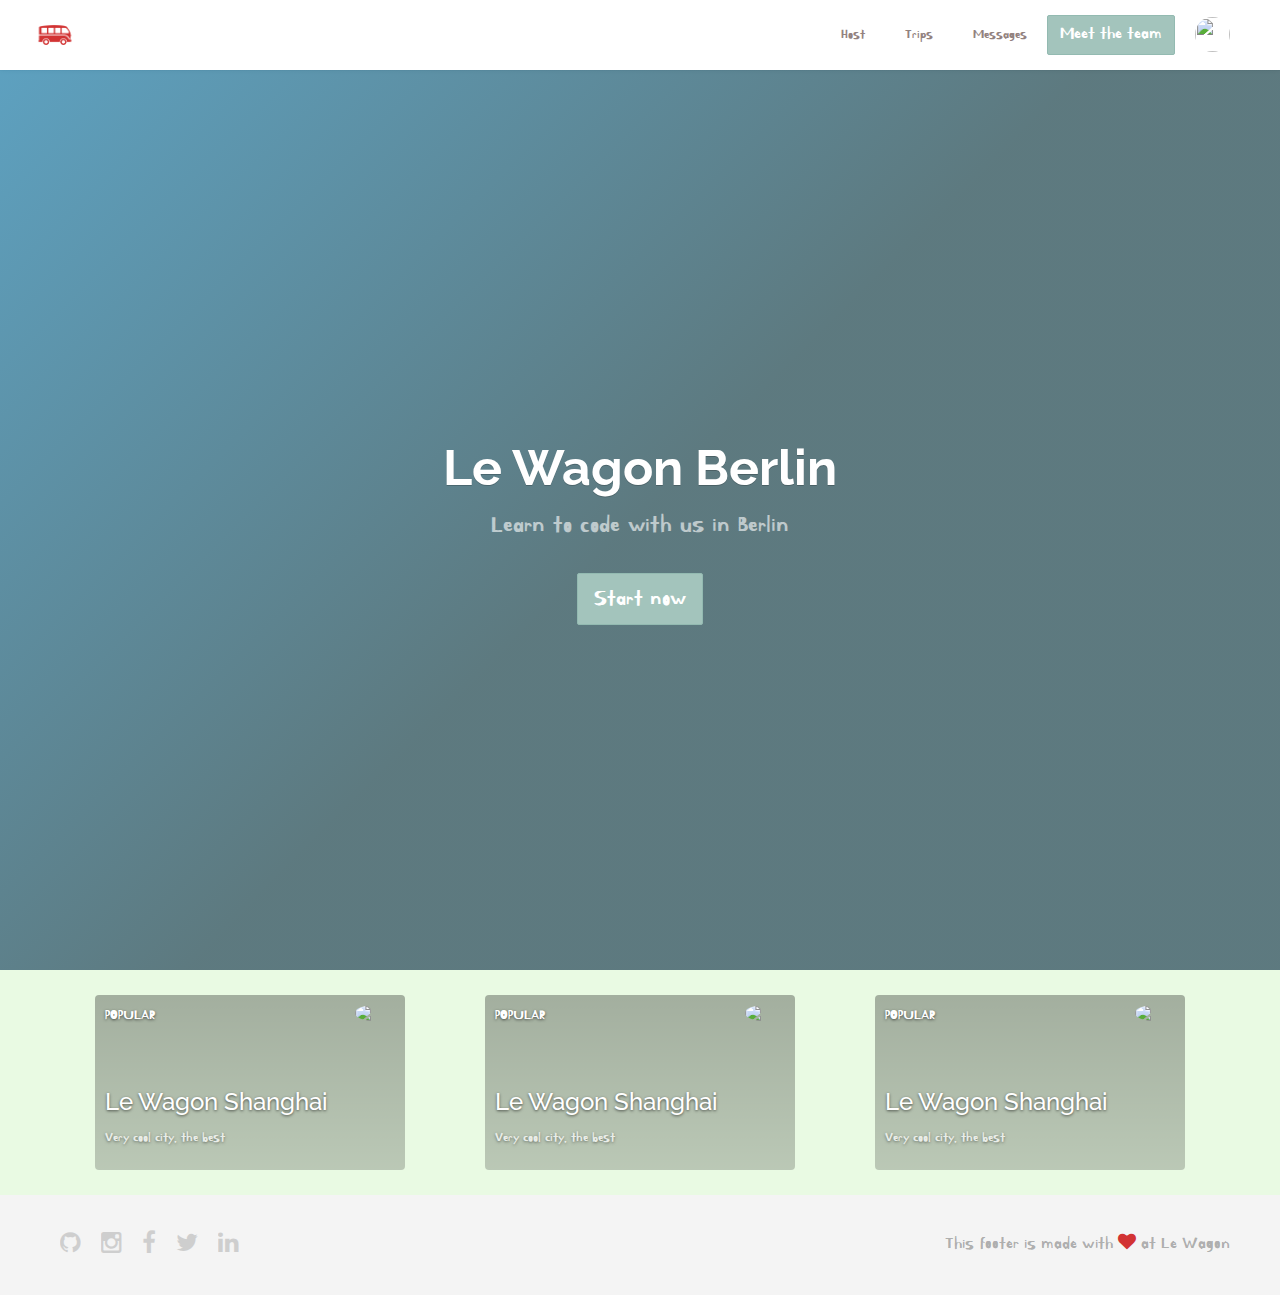
==== commit 35544001: "Automated commit at 2018-07-30 12:50:01 UTC by middleman-deploy 2.0.0-alpha" ====
--- a/index.html
+++ b/index.html
@@ -7,7 +7,7 @@
           content="width=device-width, initial-scale=1, shrink-to-fit=no">
     <!-- Use the title from a page's frontmatter if it has one -->
     <title>Le Wagon - Middleman</title>
-    <link href="stylesheets/application-e7e773e9.css" rel="stylesheet" />
+    <link href="stylesheets/application-d7a7c692.css" rel="stylesheet" />
     <script src="javascripts/application-93de88c9.js"></script>
     <link href="images/favicon-f15af148.png" rel="icon" type="image/png" />
   </head>
@@ -24,6 +24,7 @@
     <a href="" class="navbar-wagon-item navbar-wagon-link">Host</a>
     <a href="" class="navbar-wagon-item navbar-wagon-link">Trips</a>
     <a href="" class="navbar-wagon-item navbar-wagon-link">Messages</a>
+    <a href="team.html" class="btn btn-primary">Meet the team</a>
 
     <!-- Profile picture with dropdown list -->
     <div class="navbar-wagon-item">
--- a/stylesheets/application-d7a7c692.css
+++ b/stylesheets/application-d7a7c692.css
@@ -0,0 +1,8 @@
+@import url("https://fonts.googleapis.com/css?family=Open+Sans:400,300,700|Raleway:400,100,300,700,500");@import url("https://fonts.googleapis.com/css?family=Kirang+Haerang");/*!
+ * Bootstrap v3.3.7 (http://getbootstrap.com)
+ * Copyright 2011-2016 Twitter, Inc.
+ * Licensed under MIT (https://github.com/twbs/bootstrap/blob/master/LICENSE)
+ *//*! normalize.css v3.0.3 | MIT License | github.com/necolas/normalize.css */html{font-family:sans-serif;-ms-text-size-adjust:100%;-webkit-text-size-adjust:100%}body{margin:0}article,aside,details,figcaption,figure,footer,header,hgroup,main,menu,nav,section,summary{display:block}audio,canvas,progress,video{display:inline-block;vertical-align:baseline}audio:not([controls]){display:none;height:0}[hidden],template{display:none}a{background-color:transparent}a:active,a:hover{outline:0}abbr[title]{border-bottom:1px dotted}b,strong{font-weight:bold}dfn{font-style:italic}h1{font-size:2em;margin:0.67em 0}mark{background:#ff0;color:#000}small{font-size:80%}sub,sup{font-size:75%;line-height:0;position:relative;vertical-align:baseline}sup{top:-0.5em}sub{bottom:-0.25em}img{border:0}svg:not(:root){overflow:hidden}figure{margin:1em 40px}hr{-webkit-box-sizing:content-box;box-sizing:content-box;height:0}pre{overflow:auto}code,kbd,pre,samp{font-family:monospace, monospace;font-size:1em}button,input,optgroup,select,textarea{color:inherit;font:inherit;margin:0}button{overflow:visible}button,select{text-transform:none}button,html input[type="button"],input[type="reset"],input[type="submit"]{-webkit-appearance:button;cursor:pointer}button[disabled],html input[disabled]{cursor:default}button::-moz-focus-inner,input::-moz-focus-inner{border:0;padding:0}input{line-height:normal}input[type="checkbox"],input[type="radio"]{-webkit-box-sizing:border-box;box-sizing:border-box;padding:0}input[type="number"]::-webkit-inner-spin-button,input[type="number"]::-webkit-outer-spin-button{height:auto}input[type="search"]{-webkit-appearance:textfield;-webkit-box-sizing:content-box;box-sizing:content-box}input[type="search"]::-webkit-search-cancel-button,input[type="search"]::-webkit-search-decoration{-webkit-appearance:none}fieldset{border:1px solid #c0c0c0;margin:0 2px;padding:0.35em 0.625em 0.75em}legend{border:0;padding:0}textarea{overflow:auto}optgroup{font-weight:bold}table{border-collapse:collapse;border-spacing:0}td,th{padding:0}/*! Source: https://github.com/h5bp/html5-boilerplate/blob/master/src/css/main.css */@media print{*,*:before,*:after{background:transparent !important;color:#000 !important;-webkit-box-shadow:none !important;box-shadow:none !important;text-shadow:none !important}a,a:visited{text-decoration:underline}a[href]:after{content:" (" attr(href) ")"}abbr[title]:after{content:" (" attr(title) ")"}a[href^="#"]:after,a[href^="javascript:"]:after{content:""}pre,blockquote{border:1px solid #999;page-break-inside:avoid}thead{display:table-header-group}tr,img{page-break-inside:avoid}img{max-width:100% !important}p,h2,h3{orphans:3;widows:3}h2,h3{page-break-after:avoid}.navbar{display:none}.btn>.caret,.dropup>.btn>.caret{border-top-color:#000 !important}.label{border:1px solid #000}.table{border-collapse:collapse !important}.table td,.table th{background-color:#fff !important}.table-bordered th,.table-bordered td{border:1px solid #ddd !important}}@font-face{font-family:'Glyphicons Halflings';src:url("../assets/bootstrap/glyphicons-halflings-regular-86b6f62b.eot");src:url("../assets/bootstrap/glyphicons-halflings-regular-86b6f62b.eot?#iefix") format("embedded-opentype"),url("../assets/bootstrap/glyphicons-halflings-regular-ca35b697.woff2") format("woff2"),url("../assets/bootstrap/glyphicons-halflings-regular-278e49a8.woff") format("woff"),url("../assets/bootstrap/glyphicons-halflings-regular-44bc1850.ttf") format("truetype"),url("../assets/bootstrap/glyphicons-halflings-regular-de51a849.svg#glyphicons_halflingsregular") format("svg")}.glyphicon{position:relative;top:1px;display:inline-block;font-family:'Glyphicons Halflings';font-style:normal;font-weight:normal;line-height:1;-webkit-font-smoothing:antialiased;-moz-osx-font-smoothing:grayscale}.glyphicon-asterisk:before{content:"\002a"}.glyphicon-plus:before{content:"\002b"}.glyphicon-euro:before,.glyphicon-eur:before{content:"\20ac"}.glyphicon-minus:before{content:"\2212"}.glyphicon-cloud:before{content:"\2601"}.glyphicon-envelope:before{content:"\2709"}.glyphicon-pencil:before{content:"\270f"}.glyphicon-glass:before{content:"\e001"}.glyphicon-music:before{content:"\e002"}.glyphicon-search:before{content:"\e003"}.glyphicon-heart:before{content:"\e005"}.glyphicon-star:before{content:"\e006"}.glyphicon-star-empty:before{content:"\e007"}.glyphicon-user:before{content:"\e008"}.glyphicon-film:before{content:"\e009"}.glyphicon-th-large:before{content:"\e010"}.glyphicon-th:before{content:"\e011"}.glyphicon-th-list:before{content:"\e012"}.glyphicon-ok:before{content:"\e013"}.glyphicon-remove:before{content:"\e014"}.glyphicon-zoom-in:before{content:"\e015"}.glyphicon-zoom-out:before{content:"\e016"}.glyphicon-off:before{content:"\e017"}.glyphicon-signal:before{content:"\e018"}.glyphicon-cog:before{content:"\e019"}.glyphicon-trash:before{content:"\e020"}.glyphicon-home:before{content:"\e021"}.glyphicon-file:before{content:"\e022"}.glyphicon-time:before{content:"\e023"}.glyphicon-road:before{content:"\e024"}.glyphicon-download-alt:before{content:"\e025"}.glyphicon-download:before{content:"\e026"}.glyphicon-upload:before{content:"\e027"}.glyphicon-inbox:before{content:"\e028"}.glyphicon-play-circle:before{content:"\e029"}.glyphicon-repeat:before{content:"\e030"}.glyphicon-refresh:before{content:"\e031"}.glyphicon-list-alt:before{content:"\e032"}.glyphicon-lock:before{content:"\e033"}.glyphicon-flag:before{content:"\e034"}.glyphicon-headphones:before{content:"\e035"}.glyphicon-volume-off:before{content:"\e036"}.glyphicon-volume-down:before{content:"\e037"}.glyphicon-volume-up:before{content:"\e038"}.glyphicon-qrcode:before{content:"\e039"}.glyphicon-barcode:before{content:"\e040"}.glyphicon-tag:before{content:"\e041"}.glyphicon-tags:before{content:"\e042"}.glyphicon-book:before{content:"\e043"}.glyphicon-bookmark:before{content:"\e044"}.glyphicon-print:before{content:"\e045"}.glyphicon-camera:before{content:"\e046"}.glyphicon-font:before{content:"\e047"}.glyphicon-bold:before{content:"\e048"}.glyphicon-italic:before{content:"\e049"}.glyphicon-text-height:before{content:"\e050"}.glyphicon-text-width:before{content:"\e051"}.glyphicon-align-left:before{content:"\e052"}.glyphicon-align-center:before{content:"\e053"}.glyphicon-align-right:before{content:"\e054"}.glyphicon-align-justify:before{content:"\e055"}.glyphicon-list:before{content:"\e056"}.glyphicon-indent-left:before{content:"\e057"}.glyphicon-indent-right:before{content:"\e058"}.glyphicon-facetime-video:before{content:"\e059"}.glyphicon-picture:before{content:"\e060"}.glyphicon-map-marker:before{content:"\e062"}.glyphicon-adjust:before{content:"\e063"}.glyphicon-tint:before{content:"\e064"}.glyphicon-edit:before{content:"\e065"}.glyphicon-share:before{content:"\e066"}.glyphicon-check:before{content:"\e067"}.glyphicon-move:before{content:"\e068"}.glyphicon-step-backward:before{content:"\e069"}.glyphicon-fast-backward:before{content:"\e070"}.glyphicon-backward:before{content:"\e071"}.glyphicon-play:before{content:"\e072"}.glyphicon-pause:before{content:"\e073"}.glyphicon-stop:before{content:"\e074"}.glyphicon-forward:before{content:"\e075"}.glyphicon-fast-forward:before{content:"\e076"}.glyphicon-step-forward:before{content:"\e077"}.glyphicon-eject:before{content:"\e078"}.glyphicon-chevron-left:before{content:"\e079"}.glyphicon-chevron-right:before{content:"\e080"}.glyphicon-plus-sign:before{content:"\e081"}.glyphicon-minus-sign:before{content:"\e082"}.glyphicon-remove-sign:before{content:"\e083"}.glyphicon-ok-sign:before{content:"\e084"}.glyphicon-question-sign:before{content:"\e085"}.glyphicon-info-sign:before{content:"\e086"}.glyphicon-screenshot:before{content:"\e087"}.glyphicon-remove-circle:before{content:"\e088"}.glyphicon-ok-circle:before{content:"\e089"}.glyphicon-ban-circle:before{content:"\e090"}.glyphicon-arrow-left:before{content:"\e091"}.glyphicon-arrow-right:before{content:"\e092"}.glyphicon-arrow-up:before{content:"\e093"}.glyphicon-arrow-down:before{content:"\e094"}.glyphicon-share-alt:before{content:"\e095"}.glyphicon-resize-full:before{content:"\e096"}.glyphicon-resize-small:before{content:"\e097"}.glyphicon-exclamation-sign:before{content:"\e101"}.glyphicon-gift:before{content:"\e102"}.glyphicon-leaf:before{content:"\e103"}.glyphicon-fire:before{content:"\e104"}.glyphicon-eye-open:before{content:"\e105"}.glyphicon-eye-close:before{content:"\e106"}.glyphicon-warning-sign:before{content:"\e107"}.glyphicon-plane:before{content:"\e108"}.glyphicon-calendar:before{content:"\e109"}.glyphicon-random:before{content:"\e110"}.glyphicon-comment:before{content:"\e111"}.glyphicon-magnet:before{content:"\e112"}.glyphicon-chevron-up:before{content:"\e113"}.glyphicon-chevron-down:before{content:"\e114"}.glyphicon-retweet:before{content:"\e115"}.glyphicon-shopping-cart:before{content:"\e116"}.glyphicon-folder-close:before{content:"\e117"}.glyphicon-folder-open:before{content:"\e118"}.glyphicon-resize-vertical:before{content:"\e119"}.glyphicon-resize-horizontal:before{content:"\e120"}.glyphicon-hdd:before{content:"\e121"}.glyphicon-bullhorn:before{content:"\e122"}.glyphicon-bell:before{content:"\e123"}.glyphicon-certificate:before{content:"\e124"}.glyphicon-thumbs-up:before{content:"\e125"}.glyphicon-thumbs-down:before{content:"\e126"}.glyphicon-hand-right:before{content:"\e127"}.glyphicon-hand-left:before{content:"\e128"}.glyphicon-hand-up:before{content:"\e129"}.glyphicon-hand-down:before{content:"\e130"}.glyphicon-circle-arrow-right:before{content:"\e131"}.glyphicon-circle-arrow-left:before{content:"\e132"}.glyphicon-circle-arrow-up:before{content:"\e133"}.glyphicon-circle-arrow-down:before{content:"\e134"}.glyphicon-globe:before{content:"\e135"}.glyphicon-wrench:before{content:"\e136"}.glyphicon-tasks:before{content:"\e137"}.glyphicon-filter:before{content:"\e138"}.glyphicon-briefcase:before{content:"\e139"}.glyphicon-fullscreen:before{content:"\e140"}.glyphicon-dashboard:before{content:"\e141"}.glyphicon-paperclip:before{content:"\e142"}.glyphicon-heart-empty:before{content:"\e143"}.glyphicon-link:before{content:"\e144"}.glyphicon-phone:before{content:"\e145"}.glyphicon-pushpin:before{content:"\e146"}.glyphicon-usd:before{content:"\e148"}.glyphicon-gbp:before{content:"\e149"}.glyphicon-sort:before{content:"\e150"}.glyphicon-sort-by-alphabet:before{content:"\e151"}.glyphicon-sort-by-alphabet-alt:before{content:"\e152"}.glyphicon-sort-by-order:before{content:"\e153"}.glyphicon-sort-by-order-alt:before{content:"\e154"}.glyphicon-sort-by-attributes:before{content:"\e155"}.glyphicon-sort-by-attributes-alt:before{content:"\e156"}.glyphicon-unchecked:before{content:"\e157"}.glyphicon-expand:before{content:"\e158"}.glyphicon-collapse-down:before{content:"\e159"}.glyphicon-collapse-up:before{content:"\e160"}.glyphicon-log-in:before{content:"\e161"}.glyphicon-flash:before{content:"\e162"}.glyphicon-log-out:before{content:"\e163"}.glyphicon-new-window:before{content:"\e164"}.glyphicon-record:before{content:"\e165"}.glyphicon-save:before{content:"\e166"}.glyphicon-open:before{content:"\e167"}.glyphicon-saved:before{content:"\e168"}.glyphicon-import:before{content:"\e169"}.glyphicon-export:before{content:"\e170"}.glyphicon-send:before{content:"\e171"}.glyphicon-floppy-disk:before{content:"\e172"}.glyphicon-floppy-saved:before{content:"\e173"}.glyphicon-floppy-remove:before{content:"\e174"}.glyphicon-floppy-save:before{content:"\e175"}.glyphicon-floppy-open:before{content:"\e176"}.glyphicon-credit-card:before{content:"\e177"}.glyphicon-transfer:before{content:"\e178"}.glyphicon-cutlery:before{content:"\e179"}.glyphicon-header:before{content:"\e180"}.glyphicon-compressed:before{content:"\e181"}.glyphicon-earphone:before{content:"\e182"}.glyphicon-phone-alt:before{content:"\e183"}.glyphicon-tower:before{content:"\e184"}.glyphicon-stats:before{content:"\e185"}.glyphicon-sd-video:before{content:"\e186"}.glyphicon-hd-video:before{content:"\e187"}.glyphicon-subtitles:before{content:"\e188"}.glyphicon-sound-stereo:before{content:"\e189"}.glyphicon-sound-dolby:before{content:"\e190"}.glyphicon-sound-5-1:before{content:"\e191"}.glyphicon-sound-6-1:before{content:"\e192"}.glyphicon-sound-7-1:before{content:"\e193"}.glyphicon-copyright-mark:before{content:"\e194"}.glyphicon-registration-mark:before{content:"\e195"}.glyphicon-cloud-download:before{content:"\e197"}.glyphicon-cloud-upload:before{content:"\e198"}.glyphicon-tree-conifer:before{content:"\e199"}.glyphicon-tree-deciduous:before{content:"\e200"}.glyphicon-cd:before{content:"\e201"}.glyphicon-save-file:before{content:"\e202"}.glyphicon-open-file:before{content:"\e203"}.glyphicon-level-up:before{content:"\e204"}.glyphicon-copy:before{content:"\e205"}.glyphicon-paste:before{content:"\e206"}.glyphicon-alert:before{content:"\e209"}.glyphicon-equalizer:before{content:"\e210"}.glyphicon-king:before{content:"\e211"}.glyphicon-queen:before{content:"\e212"}.glyphicon-pawn:before{content:"\e213"}.glyphicon-bishop:before{content:"\e214"}.glyphicon-knight:before{content:"\e215"}.glyphicon-baby-formula:before{content:"\e216"}.glyphicon-tent:before{content:"\26fa"}.glyphicon-blackboard:before{content:"\e218"}.glyphicon-bed:before{content:"\e219"}.glyphicon-apple:before{content:"\f8ff"}.glyphicon-erase:before{content:"\e221"}.glyphicon-hourglass:before{content:"\231b"}.glyphicon-lamp:before{content:"\e223"}.glyphicon-duplicate:before{content:"\e224"}.glyphicon-piggy-bank:before{content:"\e225"}.glyphicon-scissors:before{content:"\e226"}.glyphicon-bitcoin:before{content:"\e227"}.glyphicon-btc:before{content:"\e227"}.glyphicon-xbt:before{content:"\e227"}.glyphicon-yen:before{content:"\00a5"}.glyphicon-jpy:before{content:"\00a5"}.glyphicon-ruble:before{content:"\20bd"}.glyphicon-rub:before{content:"\20bd"}.glyphicon-scale:before{content:"\e230"}.glyphicon-ice-lolly:before{content:"\e231"}.glyphicon-ice-lolly-tasted:before{content:"\e232"}.glyphicon-education:before{content:"\e233"}.glyphicon-option-horizontal:before{content:"\e234"}.glyphicon-option-vertical:before{content:"\e235"}.glyphicon-menu-hamburger:before{content:"\e236"}.glyphicon-modal-window:before{content:"\e237"}.glyphicon-oil:before{content:"\e238"}.glyphicon-grain:before{content:"\e239"}.glyphicon-sunglasses:before{content:"\e240"}.glyphicon-text-size:before{content:"\e241"}.glyphicon-text-color:before{content:"\e242"}.glyphicon-text-background:before{content:"\e243"}.glyphicon-object-align-top:before{content:"\e244"}.glyphicon-object-align-bottom:before{content:"\e245"}.glyphicon-object-align-horizontal:before{content:"\e246"}.glyphicon-object-align-left:before{content:"\e247"}.glyphicon-object-align-vertical:before{content:"\e248"}.glyphicon-object-align-right:before{content:"\e249"}.glyphicon-triangle-right:before{content:"\e250"}.glyphicon-triangle-left:before{content:"\e251"}.glyphicon-triangle-bottom:before{content:"\e252"}.glyphicon-triangle-top:before{content:"\e253"}.glyphicon-console:before{content:"\e254"}.glyphicon-superscript:before{content:"\e255"}.glyphicon-subscript:before{content:"\e256"}.glyphicon-menu-left:before{content:"\e257"}.glyphicon-menu-right:before{content:"\e258"}.glyphicon-menu-down:before{content:"\e259"}.glyphicon-menu-up:before{content:"\e260"}*{-webkit-box-sizing:border-box;box-sizing:border-box}*:before,*:after{-webkit-box-sizing:border-box;box-sizing:border-box}html{font-size:10px;-webkit-tap-highlight-color:transparent}body{font-family:"Kirang Haerang", "Open Sans", "Helvetica", "sans-serif";font-size:18px;line-height:1.42857143;color:#c2b8b6;background-color:#E9FAE3}input,button,select,textarea{font-family:inherit;font-size:inherit;line-height:inherit}a{color:#A3C4BC;text-decoration:none}a:hover,a:focus{color:#74a69a;text-decoration:underline}a:focus{outline:5px auto -webkit-focus-ring-color;outline-offset:-2px}figure{margin:0}img{vertical-align:middle}.img-responsive{display:block;max-width:100%;height:auto}.img-rounded{border-radius:2px}.img-thumbnail{padding:4px;line-height:1.42857143;background-color:#E9FAE3;border:1px solid #ddd;border-radius:2px;-webkit-transition:all 0.2s ease-in-out;transition:all 0.2s ease-in-out;display:inline-block;max-width:100%;height:auto}.img-circle{border-radius:50%}hr{margin-top:25px;margin-bottom:25px;border:0;border-top:1px solid white}.sr-only{position:absolute;width:1px;height:1px;margin:-1px;padding:0;overflow:hidden;clip:rect(0, 0, 0, 0);border:0}.sr-only-focusable:active,.sr-only-focusable:focus{position:static;width:auto;height:auto;margin:0;overflow:visible;clip:auto}[role="button"]{cursor:pointer}h1,h2,h3,h4,h5,h6,.h1,.h2,.h3,.h4,.h5,.h6{font-family:"Raleway", "Helvetica", "sans-serif";font-weight:500;line-height:1.1;color:inherit}h1 small,h1 .small,h2 small,h2 .small,h3 small,h3 .small,h4 small,h4 .small,h5 small,h5 .small,h6 small,h6 .small,.h1 small,.h1 .small,.h2 small,.h2 .small,.h3 small,.h3 .small,.h4 small,.h4 .small,.h5 small,.h5 .small,.h6 small,.h6 .small{font-weight:normal;line-height:1;color:white}h1,.h1,h2,.h2,h3,.h3{margin-top:25px;margin-bottom:12.5px}h1 small,h1 .small,.h1 small,.h1 .small,h2 small,h2 .small,.h2 small,.h2 .small,h3 small,h3 .small,.h3 small,.h3 .small{font-size:65%}h4,.h4,h5,.h5,h6,.h6{margin-top:12.5px;margin-bottom:12.5px}h4 small,h4 .small,.h4 small,.h4 .small,h5 small,h5 .small,.h5 small,.h5 .small,h6 small,h6 .small,.h6 small,.h6 .small{font-size:75%}h1,.h1{font-size:46px}h2,.h2{font-size:38px}h3,.h3{font-size:31px}h4,.h4{font-size:23px}h5,.h5{font-size:18px}h6,.h6{font-size:16px}p{margin:0 0 12.5px}.lead{margin-bottom:25px;font-size:20px;font-weight:300;line-height:1.4}@media (min-width: 768px){.lead{font-size:27px}}small,.small{font-size:88%}mark,.mark{background-color:#fcf8e3;padding:.2em}.text-left{text-align:left}.text-right{text-align:right}.text-center{text-align:center}.text-justify{text-align:justify}.text-nowrap{white-space:nowrap}.text-lowercase{text-transform:lowercase}.text-uppercase,.initialism{text-transform:uppercase}.text-capitalize{text-transform:capitalize}.text-muted{color:white}.text-primary{color:#A3C4BC}a.text-primary:hover,a.text-primary:focus{color:#84b0a5}.text-success{color:#3c763d}a.text-success:hover,a.text-success:focus{color:#2b542c}.text-info{color:#31708f}a.text-info:hover,a.text-info:focus{color:#245269}.text-warning{color:#8a6d3b}a.text-warning:hover,a.text-warning:focus{color:#66512c}.text-danger{color:#a94442}a.text-danger:hover,a.text-danger:focus{color:#843534}.bg-primary{color:#fff}.bg-primary{background-color:#A3C4BC}a.bg-primary:hover,a.bg-primary:focus{background-color:#84b0a5}.bg-success{background-color:#dff0d8}a.bg-success:hover,a.bg-success:focus{background-color:#c1e2b3}.bg-info{background-color:#d9edf7}a.bg-info:hover,a.bg-info:focus{background-color:#afd9ee}.bg-warning{background-color:#fcf8e3}a.bg-warning:hover,a.bg-warning:focus{background-color:#f7ecb5}.bg-danger{background-color:#f2dede}a.bg-danger:hover,a.bg-danger:focus{background-color:#e4b9b9}.page-header{padding-bottom:11.5px;margin:50px 0 25px;border-bottom:1px solid white}ul,ol{margin-top:0;margin-bottom:12.5px}ul ul,ul ol,ol ul,ol ol{margin-bottom:0}.list-unstyled{padding-left:0;list-style:none}.list-inline{padding-left:0;list-style:none;margin-left:-5px}.list-inline>li{display:inline-block;padding-left:5px;padding-right:5px}dl{margin-top:0;margin-bottom:25px}dt,dd{line-height:1.42857143}dt{font-weight:bold}dd{margin-left:0}.dl-horizontal dd:before,.dl-horizontal dd:after{content:" ";display:table}.dl-horizontal dd:after{clear:both}@media (min-width: 768px){.dl-horizontal dt{float:left;width:160px;clear:left;text-align:right;overflow:hidden;text-overflow:ellipsis;white-space:nowrap}.dl-horizontal dd{margin-left:180px}}abbr[title],abbr[data-original-title]{cursor:help;border-bottom:1px dotted white}.initialism{font-size:90%}blockquote{padding:12.5px 25px;margin:0 0 25px;font-size:22.5px;border-left:5px solid white}blockquote p:last-child,blockquote ul:last-child,blockquote ol:last-child{margin-bottom:0}blockquote footer,blockquote small,blockquote .small{display:block;font-size:80%;line-height:1.42857143;color:white}blockquote footer:before,blockquote small:before,blockquote .small:before{content:'\2014 \00A0'}.blockquote-reverse,blockquote.pull-right{padding-right:15px;padding-left:0;border-right:5px solid white;border-left:0;text-align:right}.blockquote-reverse footer:before,.blockquote-reverse small:before,.blockquote-reverse .small:before,blockquote.pull-right footer:before,blockquote.pull-right small:before,blockquote.pull-right .small:before{content:''}.blockquote-reverse footer:after,.blockquote-reverse small:after,.blockquote-reverse .small:after,blockquote.pull-right footer:after,blockquote.pull-right small:after,blockquote.pull-right .small:after{content:'\00A0 \2014'}address{margin-bottom:25px;font-style:normal;line-height:1.42857143}code,kbd,pre,samp{font-family:Menlo, Monaco, Consolas, "Courier New", monospace}code{padding:2px 4px;font-size:90%;color:#c7254e;background-color:#f9f2f4;border-radius:2px}kbd{padding:2px 4px;font-size:90%;color:#fff;background-color:#333;border-radius:2px;-webkit-box-shadow:inset 0 -1px 0 rgba(0,0,0,0.25);box-shadow:inset 0 -1px 0 rgba(0,0,0,0.25)}kbd kbd{padding:0;font-size:100%;font-weight:bold;-webkit-box-shadow:none;box-shadow:none}pre{display:block;padding:12px;margin:0 0 12.5px;font-size:17px;line-height:1.42857143;word-break:break-all;word-wrap:break-word;color:#c2b8b6;background-color:#f5f5f5;border:1px solid #ccc;border-radius:2px}pre code{padding:0;font-size:inherit;color:inherit;white-space:pre-wrap;background-color:transparent;border-radius:0}.pre-scrollable{max-height:340px;overflow-y:scroll}.container{margin-right:auto;margin-left:auto;padding-left:15px;padding-right:15px}.container:before,.container:after{content:" ";display:table}.container:after{clear:both}@media (min-width: 768px){.container{width:750px}}@media (min-width: 992px){.container{width:970px}}@media (min-width: 1200px){.container{width:1170px}}.container-fluid{margin-right:auto;margin-left:auto;padding-left:15px;padding-right:15px}.container-fluid:before,.container-fluid:after{content:" ";display:table}.container-fluid:after{clear:both}.row{margin-left:-15px;margin-right:-15px}.row:before,.row:after{content:" ";display:table}.row:after{clear:both}.col-xs-1,.col-sm-1,.col-md-1,.col-lg-1,.col-xs-2,.col-sm-2,.col-md-2,.col-lg-2,.col-xs-3,.col-sm-3,.col-md-3,.col-lg-3,.col-xs-4,.col-sm-4,.col-md-4,.col-lg-4,.col-xs-5,.col-sm-5,.col-md-5,.col-lg-5,.col-xs-6,.col-sm-6,.col-md-6,.col-lg-6,.col-xs-7,.col-sm-7,.col-md-7,.col-lg-7,.col-xs-8,.col-sm-8,.col-md-8,.col-lg-8,.col-xs-9,.col-sm-9,.col-md-9,.col-lg-9,.col-xs-10,.col-sm-10,.col-md-10,.col-lg-10,.col-xs-11,.col-sm-11,.col-md-11,.col-lg-11,.col-xs-12,.col-sm-12,.col-md-12,.col-lg-12{position:relative;min-height:1px;padding-left:15px;padding-right:15px}.col-xs-1,.col-xs-2,.col-xs-3,.col-xs-4,.col-xs-5,.col-xs-6,.col-xs-7,.col-xs-8,.col-xs-9,.col-xs-10,.col-xs-11,.col-xs-12{float:left}.col-xs-1{width:8.33333333%}.col-xs-2{width:16.66666667%}.col-xs-3{width:25%}.col-xs-4{width:33.33333333%}.col-xs-5{width:41.66666667%}.col-xs-6{width:50%}.col-xs-7{width:58.33333333%}.col-xs-8{width:66.66666667%}.col-xs-9{width:75%}.col-xs-10{width:83.33333333%}.col-xs-11{width:91.66666667%}.col-xs-12{width:100%}.col-xs-pull-0{right:auto}.col-xs-pull-1{right:8.33333333%}.col-xs-pull-2{right:16.66666667%}.col-xs-pull-3{right:25%}.col-xs-pull-4{right:33.33333333%}.col-xs-pull-5{right:41.66666667%}.col-xs-pull-6{right:50%}.col-xs-pull-7{right:58.33333333%}.col-xs-pull-8{right:66.66666667%}.col-xs-pull-9{right:75%}.col-xs-pull-10{right:83.33333333%}.col-xs-pull-11{right:91.66666667%}.col-xs-pull-12{right:100%}.col-xs-push-0{left:auto}.col-xs-push-1{left:8.33333333%}.col-xs-push-2{left:16.66666667%}.col-xs-push-3{left:25%}.col-xs-push-4{left:33.33333333%}.col-xs-push-5{left:41.66666667%}.col-xs-push-6{left:50%}.col-xs-push-7{left:58.33333333%}.col-xs-push-8{left:66.66666667%}.col-xs-push-9{left:75%}.col-xs-push-10{left:83.33333333%}.col-xs-push-11{left:91.66666667%}.col-xs-push-12{left:100%}.col-xs-offset-0{margin-left:0%}.col-xs-offset-1{margin-left:8.33333333%}.col-xs-offset-2{margin-left:16.66666667%}.col-xs-offset-3{margin-left:25%}.col-xs-offset-4{margin-left:33.33333333%}.col-xs-offset-5{margin-left:41.66666667%}.col-xs-offset-6{margin-left:50%}.col-xs-offset-7{margin-left:58.33333333%}.col-xs-offset-8{margin-left:66.66666667%}.col-xs-offset-9{margin-left:75%}.col-xs-offset-10{margin-left:83.33333333%}.col-xs-offset-11{margin-left:91.66666667%}.col-xs-offset-12{margin-left:100%}@media (min-width: 768px){.col-sm-1,.col-sm-2,.col-sm-3,.col-sm-4,.col-sm-5,.col-sm-6,.col-sm-7,.col-sm-8,.col-sm-9,.col-sm-10,.col-sm-11,.col-sm-12{float:left}.col-sm-1{width:8.33333333%}.col-sm-2{width:16.66666667%}.col-sm-3{width:25%}.col-sm-4{width:33.33333333%}.col-sm-5{width:41.66666667%}.col-sm-6{width:50%}.col-sm-7{width:58.33333333%}.col-sm-8{width:66.66666667%}.col-sm-9{width:75%}.col-sm-10{width:83.33333333%}.col-sm-11{width:91.66666667%}.col-sm-12{width:100%}.col-sm-pull-0{right:auto}.col-sm-pull-1{right:8.33333333%}.col-sm-pull-2{right:16.66666667%}.col-sm-pull-3{right:25%}.col-sm-pull-4{right:33.33333333%}.col-sm-pull-5{right:41.66666667%}.col-sm-pull-6{right:50%}.col-sm-pull-7{right:58.33333333%}.col-sm-pull-8{right:66.66666667%}.col-sm-pull-9{right:75%}.col-sm-pull-10{right:83.33333333%}.col-sm-pull-11{right:91.66666667%}.col-sm-pull-12{right:100%}.col-sm-push-0{left:auto}.col-sm-push-1{left:8.33333333%}.col-sm-push-2{left:16.66666667%}.col-sm-push-3{left:25%}.col-sm-push-4{left:33.33333333%}.col-sm-push-5{left:41.66666667%}.col-sm-push-6{left:50%}.col-sm-push-7{left:58.33333333%}.col-sm-push-8{left:66.66666667%}.col-sm-push-9{left:75%}.col-sm-push-10{left:83.33333333%}.col-sm-push-11{left:91.66666667%}.col-sm-push-12{left:100%}.col-sm-offset-0{margin-left:0%}.col-sm-offset-1{margin-left:8.33333333%}.col-sm-offset-2{margin-left:16.66666667%}.col-sm-offset-3{margin-left:25%}.col-sm-offset-4{margin-left:33.33333333%}.col-sm-offset-5{margin-left:41.66666667%}.col-sm-offset-6{margin-left:50%}.col-sm-offset-7{margin-left:58.33333333%}.col-sm-offset-8{margin-left:66.66666667%}.col-sm-offset-9{margin-left:75%}.col-sm-offset-10{margin-left:83.33333333%}.col-sm-offset-11{margin-left:91.66666667%}.col-sm-offset-12{margin-left:100%}}@media (min-width: 992px){.col-md-1,.col-md-2,.col-md-3,.col-md-4,.col-md-5,.col-md-6,.col-md-7,.col-md-8,.col-md-9,.col-md-10,.col-md-11,.col-md-12{float:left}.col-md-1{width:8.33333333%}.col-md-2{width:16.66666667%}.col-md-3{width:25%}.col-md-4{width:33.33333333%}.col-md-5{width:41.66666667%}.col-md-6{width:50%}.col-md-7{width:58.33333333%}.col-md-8{width:66.66666667%}.col-md-9{width:75%}.col-md-10{width:83.33333333%}.col-md-11{width:91.66666667%}.col-md-12{width:100%}.col-md-pull-0{right:auto}.col-md-pull-1{right:8.33333333%}.col-md-pull-2{right:16.66666667%}.col-md-pull-3{right:25%}.col-md-pull-4{right:33.33333333%}.col-md-pull-5{right:41.66666667%}.col-md-pull-6{right:50%}.col-md-pull-7{right:58.33333333%}.col-md-pull-8{right:66.66666667%}.col-md-pull-9{right:75%}.col-md-pull-10{right:83.33333333%}.col-md-pull-11{right:91.66666667%}.col-md-pull-12{right:100%}.col-md-push-0{left:auto}.col-md-push-1{left:8.33333333%}.col-md-push-2{left:16.66666667%}.col-md-push-3{left:25%}.col-md-push-4{left:33.33333333%}.col-md-push-5{left:41.66666667%}.col-md-push-6{left:50%}.col-md-push-7{left:58.33333333%}.col-md-push-8{left:66.66666667%}.col-md-push-9{left:75%}.col-md-push-10{left:83.33333333%}.col-md-push-11{left:91.66666667%}.col-md-push-12{left:100%}.col-md-offset-0{margin-left:0%}.col-md-offset-1{margin-left:8.33333333%}.col-md-offset-2{margin-left:16.66666667%}.col-md-offset-3{margin-left:25%}.col-md-offset-4{margin-left:33.33333333%}.col-md-offset-5{margin-left:41.66666667%}.col-md-offset-6{margin-left:50%}.col-md-offset-7{margin-left:58.33333333%}.col-md-offset-8{margin-left:66.66666667%}.col-md-offset-9{margin-left:75%}.col-md-offset-10{margin-left:83.33333333%}.col-md-offset-11{margin-left:91.66666667%}.col-md-offset-12{margin-left:100%}}@media (min-width: 1200px){.col-lg-1,.col-lg-2,.col-lg-3,.col-lg-4,.col-lg-5,.col-lg-6,.col-lg-7,.col-lg-8,.col-lg-9,.col-lg-10,.col-lg-11,.col-lg-12{float:left}.col-lg-1{width:8.33333333%}.col-lg-2{width:16.66666667%}.col-lg-3{width:25%}.col-lg-4{width:33.33333333%}.col-lg-5{width:41.66666667%}.col-lg-6{width:50%}.col-lg-7{width:58.33333333%}.col-lg-8{width:66.66666667%}.col-lg-9{width:75%}.col-lg-10{width:83.33333333%}.col-lg-11{width:91.66666667%}.col-lg-12{width:100%}.col-lg-pull-0{right:auto}.col-lg-pull-1{right:8.33333333%}.col-lg-pull-2{right:16.66666667%}.col-lg-pull-3{right:25%}.col-lg-pull-4{right:33.33333333%}.col-lg-pull-5{right:41.66666667%}.col-lg-pull-6{right:50%}.col-lg-pull-7{right:58.33333333%}.col-lg-pull-8{right:66.66666667%}.col-lg-pull-9{right:75%}.col-lg-pull-10{right:83.33333333%}.col-lg-pull-11{right:91.66666667%}.col-lg-pull-12{right:100%}.col-lg-push-0{left:auto}.col-lg-push-1{left:8.33333333%}.col-lg-push-2{left:16.66666667%}.col-lg-push-3{left:25%}.col-lg-push-4{left:33.33333333%}.col-lg-push-5{left:41.66666667%}.col-lg-push-6{left:50%}.col-lg-push-7{left:58.33333333%}.col-lg-push-8{left:66.66666667%}.col-lg-push-9{left:75%}.col-lg-push-10{left:83.33333333%}.col-lg-push-11{left:91.66666667%}.col-lg-push-12{left:100%}.col-lg-offset-0{margin-left:0%}.col-lg-offset-1{margin-left:8.33333333%}.col-lg-offset-2{margin-left:16.66666667%}.col-lg-offset-3{margin-left:25%}.col-lg-offset-4{margin-left:33.33333333%}.col-lg-offset-5{margin-left:41.66666667%}.col-lg-offset-6{margin-left:50%}.col-lg-offset-7{margin-left:58.33333333%}.col-lg-offset-8{margin-left:66.66666667%}.col-lg-offset-9{margin-left:75%}.col-lg-offset-10{margin-left:83.33333333%}.col-lg-offset-11{margin-left:91.66666667%}.col-lg-offset-12{margin-left:100%}}table{background-color:transparent}caption{padding-top:8px;padding-bottom:8px;color:white;text-align:left}th{text-align:left}.table{width:100%;max-width:100%;margin-bottom:25px}.table>thead>tr>th,.table>thead>tr>td,.table>tbody>tr>th,.table>tbody>tr>td,.table>tfoot>tr>th,.table>tfoot>tr>td{padding:8px;line-height:1.42857143;vertical-align:top;border-top:1px solid #ddd}.table>thead>tr>th{vertical-align:bottom;border-bottom:2px solid #ddd}.table>caption+thead>tr:first-child>th,.table>caption+thead>tr:first-child>td,.table>colgroup+thead>tr:first-child>th,.table>colgroup+thead>tr:first-child>td,.table>thead:first-child>tr:first-child>th,.table>thead:first-child>tr:first-child>td{border-top:0}.table>tbody+tbody{border-top:2px solid #ddd}.table .table{background-color:#E9FAE3}.table-condensed>thead>tr>th,.table-condensed>thead>tr>td,.table-condensed>tbody>tr>th,.table-condensed>tbody>tr>td,.table-condensed>tfoot>tr>th,.table-condensed>tfoot>tr>td{padding:5px}.table-bordered{border:1px solid #ddd}.table-bordered>thead>tr>th,.table-bordered>thead>tr>td,.table-bordered>tbody>tr>th,.table-bordered>tbody>tr>td,.table-bordered>tfoot>tr>th,.table-bordered>tfoot>tr>td{border:1px solid #ddd}.table-bordered>thead>tr>th,.table-bordered>thead>tr>td{border-bottom-width:2px}.table-striped>tbody>tr:nth-of-type(odd){background-color:#f9f9f9}.table-hover>tbody>tr:hover{background-color:#f5f5f5}table col[class*="col-"]{position:static;float:none;display:table-column}table td[class*="col-"],table th[class*="col-"]{position:static;float:none;display:table-cell}.table>thead>tr>td.active,.table>thead>tr>th.active,.table>thead>tr.active>td,.table>thead>tr.active>th,.table>tbody>tr>td.active,.table>tbody>tr>th.active,.table>tbody>tr.active>td,.table>tbody>tr.active>th,.table>tfoot>tr>td.active,.table>tfoot>tr>th.active,.table>tfoot>tr.active>td,.table>tfoot>tr.active>th{background-color:#f5f5f5}.table-hover>tbody>tr>td.active:hover,.table-hover>tbody>tr>th.active:hover,.table-hover>tbody>tr.active:hover>td,.table-hover>tbody>tr:hover>.active,.table-hover>tbody>tr.active:hover>th{background-color:#e8e8e8}.table>thead>tr>td.success,.table>thead>tr>th.success,.table>thead>tr.success>td,.table>thead>tr.success>th,.table>tbody>tr>td.success,.table>tbody>tr>th.success,.table>tbody>tr.success>td,.table>tbody>tr.success>th,.table>tfoot>tr>td.success,.table>tfoot>tr>th.success,.table>tfoot>tr.success>td,.table>tfoot>tr.success>th{background-color:#dff0d8}.table-hover>tbody>tr>td.success:hover,.table-hover>tbody>tr>th.success:hover,.table-hover>tbody>tr.success:hover>td,.table-hover>tbody>tr:hover>.success,.table-hover>tbody>tr.success:hover>th{background-color:#d0e9c6}.table>thead>tr>td.info,.table>thead>tr>th.info,.table>thead>tr.info>td,.table>thead>tr.info>th,.table>tbody>tr>td.info,.table>tbody>tr>th.info,.table>tbody>tr.info>td,.table>tbody>tr.info>th,.table>tfoot>tr>td.info,.table>tfoot>tr>th.info,.table>tfoot>tr.info>td,.table>tfoot>tr.info>th{background-color:#d9edf7}.table-hover>tbody>tr>td.info:hover,.table-hover>tbody>tr>th.info:hover,.table-hover>tbody>tr.info:hover>td,.table-hover>tbody>tr:hover>.info,.table-hover>tbody>tr.info:hover>th{background-color:#c4e3f3}.table>thead>tr>td.warning,.table>thead>tr>th.warning,.table>thead>tr.warning>td,.table>thead>tr.warning>th,.table>tbody>tr>td.warning,.table>tbody>tr>th.warning,.table>tbody>tr.warning>td,.table>tbody>tr.warning>th,.table>tfoot>tr>td.warning,.table>tfoot>tr>th.warning,.table>tfoot>tr.warning>td,.table>tfoot>tr.warning>th{background-color:#fcf8e3}.table-hover>tbody>tr>td.warning:hover,.table-hover>tbody>tr>th.warning:hover,.table-hover>tbody>tr.warning:hover>td,.table-hover>tbody>tr:hover>.warning,.table-hover>tbody>tr.warning:hover>th{background-color:#faf2cc}.table>thead>tr>td.danger,.table>thead>tr>th.danger,.table>thead>tr.danger>td,.table>thead>tr.danger>th,.table>tbody>tr>td.danger,.table>tbody>tr>th.danger,.table>tbody>tr.danger>td,.table>tbody>tr.danger>th,.table>tfoot>tr>td.danger,.table>tfoot>tr>th.danger,.table>tfoot>tr.danger>td,.table>tfoot>tr.danger>th{background-color:#f2dede}.table-hover>tbody>tr>td.danger:hover,.table-hover>tbody>tr>th.danger:hover,.table-hover>tbody>tr.danger:hover>td,.table-hover>tbody>tr:hover>.danger,.table-hover>tbody>tr.danger:hover>th{background-color:#ebcccc}.table-responsive{overflow-x:auto;min-height:0.01%}@media screen and (max-width: 767px){.table-responsive{width:100%;margin-bottom:18.75px;overflow-y:hidden;-ms-overflow-style:-ms-autohiding-scrollbar;border:1px solid #ddd}.table-responsive>.table{margin-bottom:0}.table-responsive>.table>thead>tr>th,.table-responsive>.table>thead>tr>td,.table-responsive>.table>tbody>tr>th,.table-responsive>.table>tbody>tr>td,.table-responsive>.table>tfoot>tr>th,.table-responsive>.table>tfoot>tr>td{white-space:nowrap}.table-responsive>.table-bordered{border:0}.table-responsive>.table-bordered>thead>tr>th:first-child,.table-responsive>.table-bordered>thead>tr>td:first-child,.table-responsive>.table-bordered>tbody>tr>th:first-child,.table-responsive>.table-bordered>tbody>tr>td:first-child,.table-responsive>.table-bordered>tfoot>tr>th:first-child,.table-responsive>.table-bordered>tfoot>tr>td:first-child{border-left:0}.table-responsive>.table-bordered>thead>tr>th:last-child,.table-responsive>.table-bordered>thead>tr>td:last-child,.table-responsive>.table-bordered>tbody>tr>th:last-child,.table-responsive>.table-bordered>tbody>tr>td:last-child,.table-responsive>.table-bordered>tfoot>tr>th:last-child,.table-responsive>.table-bordered>tfoot>tr>td:last-child{border-right:0}.table-responsive>.table-bordered>tbody>tr:last-child>th,.table-responsive>.table-bordered>tbody>tr:last-child>td,.table-responsive>.table-bordered>tfoot>tr:last-child>th,.table-responsive>.table-bordered>tfoot>tr:last-child>td{border-bottom:0}}fieldset{padding:0;margin:0;border:0;min-width:0}legend{display:block;width:100%;padding:0;margin-bottom:25px;font-size:27px;line-height:inherit;color:#c2b8b6;border:0;border-bottom:1px solid #e5e5e5}label{display:inline-block;max-width:100%;margin-bottom:5px;font-weight:bold}input[type="search"]{-webkit-box-sizing:border-box;box-sizing:border-box}input[type="radio"],input[type="checkbox"]{margin:4px 0 0;margin-top:1px \9;line-height:normal}input[type="file"]{display:block}input[type="range"]{display:block;width:100%}select[multiple],select[size]{height:auto}input[type="file"]:focus,input[type="radio"]:focus,input[type="checkbox"]:focus{outline:5px auto -webkit-focus-ring-color;outline-offset:-2px}output{display:block;padding-top:7px;font-size:18px;line-height:1.42857143;color:#93827F}.form-control{display:block;width:100%;height:39px;padding:6px 12px;font-size:18px;line-height:1.42857143;color:#93827F;background-color:#fff;background-image:none;border:1px solid #ccc;border-radius:2px;-webkit-box-shadow:inset 0 1px 1px rgba(0,0,0,0.075);box-shadow:inset 0 1px 1px rgba(0,0,0,0.075);-webkit-transition:border-color ease-in-out 0.15s, box-shadow ease-in-out 0.15s;-webkit-transition:border-color ease-in-out 0.15s, -webkit-box-shadow ease-in-out 0.15s;transition:border-color ease-in-out 0.15s, -webkit-box-shadow ease-in-out 0.15s;transition:border-color ease-in-out 0.15s, box-shadow ease-in-out 0.15s;transition:border-color ease-in-out 0.15s, box-shadow ease-in-out 0.15s, -webkit-box-shadow ease-in-out 0.15s}.form-control:focus{border-color:#66afe9;outline:0;-webkit-box-shadow:inset 0 1px 1px rgba(0,0,0,0.075),0 0 8px rgba(102,175,233,0.6);box-shadow:inset 0 1px 1px rgba(0,0,0,0.075),0 0 8px rgba(102,175,233,0.6)}.form-control::-moz-placeholder{color:#999;opacity:1}.form-control:-ms-input-placeholder{color:#999}.form-control::-webkit-input-placeholder{color:#999}.form-control::-ms-expand{border:0;background-color:transparent}.form-control[disabled],.form-control[readonly],fieldset[disabled] .form-control{background-color:white;opacity:1}.form-control[disabled],fieldset[disabled] .form-control{cursor:not-allowed}textarea.form-control{height:auto}input[type="search"]{-webkit-appearance:none}@media screen and (-webkit-min-device-pixel-ratio: 0){input[type="date"].form-control,input[type="time"].form-control,input[type="datetime-local"].form-control,input[type="month"].form-control{line-height:39px}input[type="date"].input-sm,.input-group-sm>input[type="date"].form-control,.input-group-sm>input[type="date"].input-group-addon,.input-group-sm>.input-group-btn>input[type="date"].btn,.input-group-sm input[type="date"],input[type="time"].input-sm,.input-group-sm>input[type="time"].form-control,.input-group-sm>input[type="time"].input-group-addon,.input-group-sm>.input-group-btn>input[type="time"].btn,.input-group-sm input[type="time"],input[type="datetime-local"].input-sm,.input-group-sm>input[type="datetime-local"].form-control,.input-group-sm>input[type="datetime-local"].input-group-addon,.input-group-sm>.input-group-btn>input[type="datetime-local"].btn,.input-group-sm input[type="datetime-local"],input[type="month"].input-sm,.input-group-sm>input[type="month"].form-control,.input-group-sm>input[type="month"].input-group-addon,.input-group-sm>.input-group-btn>input[type="month"].btn,.input-group-sm input[type="month"]{line-height:36px}input[type="date"].input-lg,.input-group-lg>input[type="date"].form-control,.input-group-lg>input[type="date"].input-group-addon,.input-group-lg>.input-group-btn>input[type="date"].btn,.input-group-lg input[type="date"],input[type="time"].input-lg,.input-group-lg>input[type="time"].form-control,.input-group-lg>input[type="time"].input-group-addon,.input-group-lg>.input-group-btn>input[type="time"].btn,.input-group-lg input[type="time"],input[type="datetime-local"].input-lg,.input-group-lg>input[type="datetime-local"].form-control,.input-group-lg>input[type="datetime-local"].input-group-addon,.input-group-lg>.input-group-btn>input[type="datetime-local"].btn,.input-group-lg input[type="datetime-local"],input[type="month"].input-lg,.input-group-lg>input[type="month"].form-control,.input-group-lg>input[type="month"].input-group-addon,.input-group-lg>.input-group-btn>input[type="month"].btn,.input-group-lg input[type="month"]{line-height:53px}}.form-group{margin-bottom:15px}.radio,.checkbox{position:relative;display:block;margin-top:10px;margin-bottom:10px}.radio label,.checkbox label{min-height:25px;padding-left:20px;margin-bottom:0;font-weight:normal;cursor:pointer}.radio input[type="radio"],.radio-inline input[type="radio"],.checkbox input[type="checkbox"],.checkbox-inline input[type="checkbox"]{position:absolute;margin-left:-20px;margin-top:4px \9}.radio+.radio,.checkbox+.checkbox{margin-top:-5px}.radio-inline,.checkbox-inline{position:relative;display:inline-block;padding-left:20px;margin-bottom:0;vertical-align:middle;font-weight:normal;cursor:pointer}.radio-inline+.radio-inline,.checkbox-inline+.checkbox-inline{margin-top:0;margin-left:10px}input[type="radio"][disabled],input[type="radio"].disabled,fieldset[disabled] input[type="radio"],input[type="checkbox"][disabled],input[type="checkbox"].disabled,fieldset[disabled] input[type="checkbox"]{cursor:not-allowed}.radio-inline.disabled,fieldset[disabled] .radio-inline,.checkbox-inline.disabled,fieldset[disabled] .checkbox-inline{cursor:not-allowed}.radio.disabled label,fieldset[disabled] .radio label,.checkbox.disabled label,fieldset[disabled] .checkbox label{cursor:not-allowed}.form-control-static{padding-top:7px;padding-bottom:7px;margin-bottom:0;min-height:43px}.form-control-static.input-lg,.input-group-lg>.form-control-static.form-control,.input-group-lg>.form-control-static.input-group-addon,.input-group-lg>.input-group-btn>.form-control-static.btn,.form-control-static.input-sm,.input-group-sm>.form-control-static.form-control,.input-group-sm>.form-control-static.input-group-addon,.input-group-sm>.input-group-btn>.form-control-static.btn{padding-left:0;padding-right:0}.input-sm,.input-group-sm>.form-control,.input-group-sm>.input-group-addon,.input-group-sm>.input-group-btn>.btn{height:36px;padding:5px 10px;font-size:16px;line-height:1.5;border-radius:2px}select.input-sm,.input-group-sm>select.form-control,.input-group-sm>select.input-group-addon,.input-group-sm>.input-group-btn>select.btn{height:36px;line-height:36px}textarea.input-sm,.input-group-sm>textarea.form-control,.input-group-sm>textarea.input-group-addon,.input-group-sm>.input-group-btn>textarea.btn,select[multiple].input-sm,.input-group-sm>select[multiple].form-control,.input-group-sm>select[multiple].input-group-addon,.input-group-sm>.input-group-btn>select[multiple].btn{height:auto}.form-group-sm .form-control{height:36px;padding:5px 10px;font-size:16px;line-height:1.5;border-radius:2px}.form-group-sm select.form-control{height:36px;line-height:36px}.form-group-sm textarea.form-control,.form-group-sm select[multiple].form-control{height:auto}.form-group-sm .form-control-static{height:36px;min-height:41px;padding:6px 10px;font-size:16px;line-height:1.5}.input-lg,.input-group-lg>.form-control,.input-group-lg>.input-group-addon,.input-group-lg>.input-group-btn>.btn{height:53px;padding:10px 16px;font-size:23px;line-height:1.3333333;border-radius:2px}select.input-lg,.input-group-lg>select.form-control,.input-group-lg>select.input-group-addon,.input-group-lg>.input-group-btn>select.btn{height:53px;line-height:53px}textarea.input-lg,.input-group-lg>textarea.form-control,.input-group-lg>textarea.input-group-addon,.input-group-lg>.input-group-btn>textarea.btn,select[multiple].input-lg,.input-group-lg>select[multiple].form-control,.input-group-lg>select[multiple].input-group-addon,.input-group-lg>.input-group-btn>select[multiple].btn{height:auto}.form-group-lg .form-control{height:53px;padding:10px 16px;font-size:23px;line-height:1.3333333;border-radius:2px}.form-group-lg select.form-control{height:53px;line-height:53px}.form-group-lg textarea.form-control,.form-group-lg select[multiple].form-control{height:auto}.form-group-lg .form-control-static{height:53px;min-height:48px;padding:11px 16px;font-size:23px;line-height:1.3333333}.has-feedback{position:relative}.has-feedback .form-control{padding-right:48.75px}.form-control-feedback{position:absolute;top:0;right:0;z-index:2;display:block;width:39px;height:39px;line-height:39px;text-align:center;pointer-events:none}.input-lg+.form-control-feedback,.input-group-lg>.form-control+.form-control-feedback,.input-group-lg>.input-group-addon+.form-control-feedback,.input-group-lg>.input-group-btn>.btn+.form-control-feedback,.input-group-lg+.form-control-feedback,.form-group-lg .form-control+.form-control-feedback{width:53px;height:53px;line-height:53px}.input-sm+.form-control-feedback,.input-group-sm>.form-control+.form-control-feedback,.input-group-sm>.input-group-addon+.form-control-feedback,.input-group-sm>.input-group-btn>.btn+.form-control-feedback,.input-group-sm+.form-control-feedback,.form-group-sm .form-control+.form-control-feedback{width:36px;height:36px;line-height:36px}.has-success .help-block,.has-success .control-label,.has-success .radio,.has-success .checkbox,.has-success .radio-inline,.has-success .checkbox-inline,.has-success.radio label,.has-success.checkbox label,.has-success.radio-inline label,.has-success.checkbox-inline label{color:#3c763d}.has-success .form-control{border-color:#3c763d;-webkit-box-shadow:inset 0 1px 1px rgba(0,0,0,0.075);box-shadow:inset 0 1px 1px rgba(0,0,0,0.075)}.has-success .form-control:focus{border-color:#2b542c;-webkit-box-shadow:inset 0 1px 1px rgba(0,0,0,0.075),0 0 6px #67b168;box-shadow:inset 0 1px 1px rgba(0,0,0,0.075),0 0 6px #67b168}.has-success .input-group-addon{color:#3c763d;border-color:#3c763d;background-color:#dff0d8}.has-success .form-control-feedback{color:#3c763d}.has-warning .help-block,.has-warning .control-label,.has-warning .radio,.has-warning .checkbox,.has-warning .radio-inline,.has-warning .checkbox-inline,.has-warning.radio label,.has-warning.checkbox label,.has-warning.radio-inline label,.has-warning.checkbox-inline label{color:#8a6d3b}.has-warning .form-control{border-color:#8a6d3b;-webkit-box-shadow:inset 0 1px 1px rgba(0,0,0,0.075);box-shadow:inset 0 1px 1px rgba(0,0,0,0.075)}.has-warning .form-control:focus{border-color:#66512c;-webkit-box-shadow:inset 0 1px 1px rgba(0,0,0,0.075),0 0 6px #c0a16b;box-shadow:inset 0 1px 1px rgba(0,0,0,0.075),0 0 6px #c0a16b}.has-warning .input-group-addon{color:#8a6d3b;border-color:#8a6d3b;background-color:#fcf8e3}.has-warning .form-control-feedback{color:#8a6d3b}.has-error .help-block,.has-error .control-label,.has-error .radio,.has-error .checkbox,.has-error .radio-inline,.has-error .checkbox-inline,.has-error.radio label,.has-error.checkbox label,.has-error.radio-inline label,.has-error.checkbox-inline label{color:#a94442}.has-error .form-control{border-color:#a94442;-webkit-box-shadow:inset 0 1px 1px rgba(0,0,0,0.075);box-shadow:inset 0 1px 1px rgba(0,0,0,0.075)}.has-error .form-control:focus{border-color:#843534;-webkit-box-shadow:inset 0 1px 1px rgba(0,0,0,0.075),0 0 6px #ce8483;box-shadow:inset 0 1px 1px rgba(0,0,0,0.075),0 0 6px #ce8483}.has-error .input-group-addon{color:#a94442;border-color:#a94442;background-color:#f2dede}.has-error .form-control-feedback{color:#a94442}.has-feedback label ~ .form-control-feedback{top:30px}.has-feedback label.sr-only ~ .form-control-feedback{top:0}.help-block{display:block;margin-top:5px;margin-bottom:10px;color:#fcfcfb}@media (min-width: 768px){.form-inline .form-group{display:inline-block;margin-bottom:0;vertical-align:middle}.form-inline .form-control{display:inline-block;width:auto;vertical-align:middle}.form-inline .form-control-static{display:inline-block}.form-inline .input-group{display:inline-table;vertical-align:middle}.form-inline .input-group .input-group-addon,.form-inline .input-group .input-group-btn,.form-inline .input-group .form-control{width:auto}.form-inline .input-group>.form-control{width:100%}.form-inline .control-label{margin-bottom:0;vertical-align:middle}.form-inline .radio,.form-inline .checkbox{display:inline-block;margin-top:0;margin-bottom:0;vertical-align:middle}.form-inline .radio label,.form-inline .checkbox label{padding-left:0}.form-inline .radio input[type="radio"],.form-inline .checkbox input[type="checkbox"]{position:relative;margin-left:0}.form-inline .has-feedback .form-control-feedback{top:0}}.form-horizontal .radio,.form-horizontal .checkbox,.form-horizontal .radio-inline,.form-horizontal .checkbox-inline{margin-top:0;margin-bottom:0;padding-top:7px}.form-horizontal .radio,.form-horizontal .checkbox{min-height:32px}.form-horizontal .form-group{margin-left:-15px;margin-right:-15px}.form-horizontal .form-group:before,.form-horizontal .form-group:after{content:" ";display:table}.form-horizontal .form-group:after{clear:both}@media (min-width: 768px){.form-horizontal .control-label{text-align:right;margin-bottom:0;padding-top:7px}}.form-horizontal .has-feedback .form-control-feedback{right:15px}@media (min-width: 768px){.form-horizontal .form-group-lg .control-label{padding-top:11px;font-size:23px}}@media (min-width: 768px){.form-horizontal .form-group-sm .control-label{padding-top:6px;font-size:16px}}.btn{display:inline-block;margin-bottom:0;font-weight:normal;text-align:center;vertical-align:middle;-ms-touch-action:manipulation;touch-action:manipulation;cursor:pointer;background-image:none;border:1px solid transparent;white-space:nowrap;padding:6px 12px;font-size:18px;line-height:1.42857143;border-radius:2px;-webkit-user-select:none;-moz-user-select:none;-ms-user-select:none;user-select:none}.btn:focus,.btn.focus,.btn:active:focus,.btn:active.focus,.btn.active:focus,.btn.active.focus{outline:5px auto -webkit-focus-ring-color;outline-offset:-2px}.btn:hover,.btn:focus,.btn.focus{color:#333;text-decoration:none}.btn:active,.btn.active{outline:0;background-image:none;-webkit-box-shadow:inset 0 3px 5px rgba(0,0,0,0.125);box-shadow:inset 0 3px 5px rgba(0,0,0,0.125)}.btn.disabled,.btn[disabled],fieldset[disabled] .btn{cursor:not-allowed;opacity:0.65;filter:alpha(opacity=65);-webkit-box-shadow:none;box-shadow:none}a.btn.disabled,fieldset[disabled] a.btn{pointer-events:none}.btn-default{color:#333;background-color:#fff;border-color:#ccc}.btn-default:focus,.btn-default.focus{color:#333;background-color:#e6e6e6;border-color:#8c8c8c}.btn-default:hover{color:#333;background-color:#e6e6e6;border-color:#adadad}.btn-default:active,.btn-default.active,.open>.btn-default.dropdown-toggle{color:#333;background-color:#e6e6e6;border-color:#adadad}.btn-default:active:hover,.btn-default:active:focus,.btn-default:active.focus,.btn-default.active:hover,.btn-default.active:focus,.btn-default.active.focus,.open>.btn-default.dropdown-toggle:hover,.open>.btn-default.dropdown-toggle:focus,.open>.btn-default.dropdown-toggle.focus{color:#333;background-color:#d4d4d4;border-color:#8c8c8c}.btn-default:active,.btn-default.active,.open>.btn-default.dropdown-toggle{background-image:none}.btn-default.disabled:hover,.btn-default.disabled:focus,.btn-default.disabled.focus,.btn-default[disabled]:hover,.btn-default[disabled]:focus,.btn-default[disabled].focus,fieldset[disabled] .btn-default:hover,fieldset[disabled] .btn-default:focus,fieldset[disabled] .btn-default.focus{background-color:#fff;border-color:#ccc}.btn-default .badge{color:#fff;background-color:#333}.btn-primary{color:#fff;background-color:#A3C4BC;border-color:#93bab1}.btn-primary:focus,.btn-primary.focus{color:#fff;background-color:#84b0a5;border-color:#507e73}.btn-primary:hover{color:#fff;background-color:#84b0a5;border-color:#6ea296}.btn-primary:active,.btn-primary.active,.open>.btn-primary.dropdown-toggle{color:#fff;background-color:#84b0a5;border-color:#6ea296}.btn-primary:active:hover,.btn-primary:active:focus,.btn-primary:active.focus,.btn-primary.active:hover,.btn-primary.active:focus,.btn-primary.active.focus,.open>.btn-primary.dropdown-toggle:hover,.open>.btn-primary.dropdown-toggle:focus,.open>.btn-primary.dropdown-toggle.focus{color:#fff;background-color:#6ea296;border-color:#507e73}.btn-primary:active,.btn-primary.active,.open>.btn-primary.dropdown-toggle{background-image:none}.btn-primary.disabled:hover,.btn-primary.disabled:focus,.btn-primary.disabled.focus,.btn-primary[disabled]:hover,.btn-primary[disabled]:focus,.btn-primary[disabled].focus,fieldset[disabled] .btn-primary:hover,fieldset[disabled] .btn-primary:focus,fieldset[disabled] .btn-primary.focus{background-color:#A3C4BC;border-color:#93bab1}.btn-primary .badge{color:#A3C4BC;background-color:#fff}.btn-success{color:#fff;background-color:#09814A;border-color:#07693c}.btn-success:focus,.btn-success.focus{color:#fff;background-color:#06512f;border-color:black}.btn-success:hover{color:#fff;background-color:#06512f;border-color:#03301c}.btn-success:active,.btn-success.active,.open>.btn-success.dropdown-toggle{color:#fff;background-color:#06512f;border-color:#03301c}.btn-success:active:hover,.btn-success:active:focus,.btn-success:active.focus,.btn-success.active:hover,.btn-success.active:focus,.btn-success.active.focus,.open>.btn-success.dropdown-toggle:hover,.open>.btn-success.dropdown-toggle:focus,.open>.btn-success.dropdown-toggle.focus{color:#fff;background-color:#03301c;border-color:black}.btn-success:active,.btn-success.active,.open>.btn-success.dropdown-toggle{background-image:none}.btn-success.disabled:hover,.btn-success.disabled:focus,.btn-success.disabled.focus,.btn-success[disabled]:hover,.btn-success[disabled]:focus,.btn-success[disabled].focus,fieldset[disabled] .btn-success:hover,fieldset[disabled] .btn-success:focus,fieldset[disabled] .btn-success.focus{background-color:#09814A;border-color:#07693c}.btn-success .badge{color:#09814A;background-color:#fff}.btn-info{color:#fff;background-color:#F0CF65;border-color:#eec84e}.btn-info:focus,.btn-info.focus{color:#fff;background-color:#ebc137;border-color:#ab8711}.btn-info:hover{color:#fff;background-color:#ebc137;border-color:#e8b617}.btn-info:active,.btn-info.active,.open>.btn-info.dropdown-toggle{color:#fff;background-color:#ebc137;border-color:#e8b617}.btn-info:active:hover,.btn-info:active:focus,.btn-info:active.focus,.btn-info.active:hover,.btn-info.active:focus,.btn-info.active.focus,.open>.btn-info.dropdown-toggle:hover,.open>.btn-info.dropdown-toggle:focus,.open>.btn-info.dropdown-toggle.focus{color:#fff;background-color:#e8b617;border-color:#ab8711}.btn-info:active,.btn-info.active,.open>.btn-info.dropdown-toggle{background-image:none}.btn-info.disabled:hover,.btn-info.disabled:focus,.btn-info.disabled.focus,.btn-info[disabled]:hover,.btn-info[disabled]:focus,.btn-info[disabled].focus,fieldset[disabled] .btn-info:hover,fieldset[disabled] .btn-info:focus,fieldset[disabled] .btn-info.focus{background-color:#F0CF65;border-color:#eec84e}.btn-info .badge{color:#F0CF65;background-color:#fff}.btn-warning{color:#fff;background-color:#CE8147;border-color:#c77335}.btn-warning:focus,.btn-warning.focus{color:#fff;background-color:#b26830;border-color:#62391a}.btn-warning:hover{color:#fff;background-color:#b26830;border-color:#965728}.btn-warning:active,.btn-warning.active,.open>.btn-warning.dropdown-toggle{color:#fff;background-color:#b26830;border-color:#965728}.btn-warning:active:hover,.btn-warning:active:focus,.btn-warning:active.focus,.btn-warning.active:hover,.btn-warning.active:focus,.btn-warning.active.focus,.open>.btn-warning.dropdown-toggle:hover,.open>.btn-warning.dropdown-toggle:focus,.open>.btn-warning.dropdown-toggle.focus{color:#fff;background-color:#965728;border-color:#62391a}.btn-warning:active,.btn-warning.active,.open>.btn-warning.dropdown-toggle{background-image:none}.btn-warning.disabled:hover,.btn-warning.disabled:focus,.btn-warning.disabled.focus,.btn-warning[disabled]:hover,.btn-warning[disabled]:focus,.btn-warning[disabled].focus,fieldset[disabled] .btn-warning:hover,fieldset[disabled] .btn-warning:focus,fieldset[disabled] .btn-warning.focus{background-color:#CE8147;border-color:#c77335}.btn-warning .badge{color:#CE8147;background-color:#fff}.btn-danger{color:#fff;background-color:#CA3C25;border-color:#b43621}.btn-danger:focus,.btn-danger.focus{color:#fff;background-color:#9f2f1d;border-color:#49160d}.btn-danger:hover{color:#fff;background-color:#9f2f1d;border-color:#812618}.btn-danger:active,.btn-danger.active,.open>.btn-danger.dropdown-toggle{color:#fff;background-color:#9f2f1d;border-color:#812618}.btn-danger:active:hover,.btn-danger:active:focus,.btn-danger:active.focus,.btn-danger.active:hover,.btn-danger.active:focus,.btn-danger.active.focus,.open>.btn-danger.dropdown-toggle:hover,.open>.btn-danger.dropdown-toggle:focus,.open>.btn-danger.dropdown-toggle.focus{color:#fff;background-color:#812618;border-color:#49160d}.btn-danger:active,.btn-danger.active,.open>.btn-danger.dropdown-toggle{background-image:none}.btn-danger.disabled:hover,.btn-danger.disabled:focus,.btn-danger.disabled.focus,.btn-danger[disabled]:hover,.btn-danger[disabled]:focus,.btn-danger[disabled].focus,fieldset[disabled] .btn-danger:hover,fieldset[disabled] .btn-danger:focus,fieldset[disabled] .btn-danger.focus{background-color:#CA3C25;border-color:#b43621}.btn-danger .badge{color:#CA3C25;background-color:#fff}.btn-link{color:#A3C4BC;font-weight:normal;border-radius:0}.btn-link,.btn-link:active,.btn-link.active,.btn-link[disabled],fieldset[disabled] .btn-link{background-color:transparent;-webkit-box-shadow:none;box-shadow:none}.btn-link,.btn-link:hover,.btn-link:focus,.btn-link:active{border-color:transparent}.btn-link:hover,.btn-link:focus{color:#74a69a;text-decoration:underline;background-color:transparent}.btn-link[disabled]:hover,.btn-link[disabled]:focus,fieldset[disabled] .btn-link:hover,fieldset[disabled] .btn-link:focus{color:white;text-decoration:none}.btn-lg,.btn-group-lg>.btn{padding:10px 16px;font-size:23px;line-height:1.3333333;border-radius:2px}.btn-sm,.btn-group-sm>.btn{padding:5px 10px;font-size:16px;line-height:1.5;border-radius:2px}.btn-xs,.btn-group-xs>.btn{padding:1px 5px;font-size:16px;line-height:1.5;border-radius:2px}.btn-block{display:block;width:100%}.btn-block+.btn-block{margin-top:5px}input[type="submit"].btn-block,input[type="reset"].btn-block,input[type="button"].btn-block{width:100%}.fade{opacity:0;-webkit-transition:opacity 0.15s linear;transition:opacity 0.15s linear}.fade.in{opacity:1}.collapse{display:none}.collapse.in{display:block}tr.collapse.in{display:table-row}tbody.collapse.in{display:table-row-group}.collapsing{position:relative;height:0;overflow:hidden;-webkit-transition-property:height, visibility;transition-property:height, visibility;-webkit-transition-duration:0.35s;transition-duration:0.35s;-webkit-transition-timing-function:ease;transition-timing-function:ease}.caret{display:inline-block;width:0;height:0;margin-left:2px;vertical-align:middle;border-top:4px dashed;border-top:4px solid \9;border-right:4px solid transparent;border-left:4px solid transparent}.dropup,.dropdown{position:relative}.dropdown-toggle:focus{outline:0}.dropdown-menu{position:absolute;top:100%;left:0;z-index:1000;display:none;float:left;min-width:160px;padding:5px 0;margin:2px 0 0;list-style:none;font-size:18px;text-align:left;background-color:#fff;border:1px solid #ccc;border:1px solid rgba(0,0,0,0.15);border-radius:2px;-webkit-box-shadow:0 6px 12px rgba(0,0,0,0.175);box-shadow:0 6px 12px rgba(0,0,0,0.175);background-clip:padding-box}.dropdown-menu.pull-right{right:0;left:auto}.dropdown-menu .divider{height:1px;margin:11.5px 0;overflow:hidden;background-color:#e5e5e5}.dropdown-menu>li>a{display:block;padding:3px 20px;clear:both;font-weight:normal;line-height:1.42857143;color:#c2b8b6;white-space:nowrap}.dropdown-menu>li>a:hover,.dropdown-menu>li>a:focus{text-decoration:none;color:#b6aba8;background-color:#f5f5f5}.dropdown-menu>.active>a,.dropdown-menu>.active>a:hover,.dropdown-menu>.active>a:focus{color:#fff;text-decoration:none;outline:0;background-color:#A3C4BC}.dropdown-menu>.disabled>a,.dropdown-menu>.disabled>a:hover,.dropdown-menu>.disabled>a:focus{color:white}.dropdown-menu>.disabled>a:hover,.dropdown-menu>.disabled>a:focus{text-decoration:none;background-color:transparent;background-image:none;filter:progid:DXImageTransform.Microsoft.gradient(enabled = false);cursor:not-allowed}.open>.dropdown-menu{display:block}.open>a{outline:0}.dropdown-menu-right{left:auto;right:0}.dropdown-menu-left{left:0;right:auto}.dropdown-header{display:block;padding:3px 20px;font-size:16px;line-height:1.42857143;color:white;white-space:nowrap}.dropdown-backdrop{position:fixed;left:0;right:0;bottom:0;top:0;z-index:990}.pull-right>.dropdown-menu{right:0;left:auto}.dropup .caret,.navbar-fixed-bottom .dropdown .caret{border-top:0;border-bottom:4px dashed;border-bottom:4px solid \9;content:""}.dropup .dropdown-menu,.navbar-fixed-bottom .dropdown .dropdown-menu{top:auto;bottom:100%;margin-bottom:2px}@media (min-width: 768px){.navbar-right .dropdown-menu{right:0;left:auto}.navbar-right .dropdown-menu-left{left:0;right:auto}}.btn-group,.btn-group-vertical{position:relative;display:inline-block;vertical-align:middle}.btn-group>.btn,.btn-group-vertical>.btn{position:relative;float:left}.btn-group>.btn:hover,.btn-group>.btn:focus,.btn-group>.btn:active,.btn-group>.btn.active,.btn-group-vertical>.btn:hover,.btn-group-vertical>.btn:focus,.btn-group-vertical>.btn:active,.btn-group-vertical>.btn.active{z-index:2}.btn-group .btn+.btn,.btn-group .btn+.btn-group,.btn-group .btn-group+.btn,.btn-group .btn-group+.btn-group{margin-left:-1px}.btn-toolbar{margin-left:-5px}.btn-toolbar:before,.btn-toolbar:after{content:" ";display:table}.btn-toolbar:after{clear:both}.btn-toolbar .btn,.btn-toolbar .btn-group,.btn-toolbar .input-group{float:left}.btn-toolbar>.btn,.btn-toolbar>.btn-group,.btn-toolbar>.input-group{margin-left:5px}.btn-group>.btn:not(:first-child):not(:last-child):not(.dropdown-toggle){border-radius:0}.btn-group>.btn:first-child{margin-left:0}.btn-group>.btn:first-child:not(:last-child):not(.dropdown-toggle){border-bottom-right-radius:0;border-top-right-radius:0}.btn-group>.btn:last-child:not(:first-child),.btn-group>.dropdown-toggle:not(:first-child){border-bottom-left-radius:0;border-top-left-radius:0}.btn-group>.btn-group{float:left}.btn-group>.btn-group:not(:first-child):not(:last-child)>.btn{border-radius:0}.btn-group>.btn-group:first-child:not(:last-child)>.btn:last-child,.btn-group>.btn-group:first-child:not(:last-child)>.dropdown-toggle{border-bottom-right-radius:0;border-top-right-radius:0}.btn-group>.btn-group:last-child:not(:first-child)>.btn:first-child{border-bottom-left-radius:0;border-top-left-radius:0}.btn-group .dropdown-toggle:active,.btn-group.open .dropdown-toggle{outline:0}.btn-group>.btn+.dropdown-toggle{padding-left:8px;padding-right:8px}.btn-group>.btn-lg+.dropdown-toggle,.btn-group-lg.btn-group>.btn+.dropdown-toggle{padding-left:12px;padding-right:12px}.btn-group.open .dropdown-toggle{-webkit-box-shadow:inset 0 3px 5px rgba(0,0,0,0.125);box-shadow:inset 0 3px 5px rgba(0,0,0,0.125)}.btn-group.open .dropdown-toggle.btn-link{-webkit-box-shadow:none;box-shadow:none}.btn .caret{margin-left:0}.btn-lg .caret,.btn-group-lg>.btn .caret{border-width:5px 5px 0;border-bottom-width:0}.dropup .btn-lg .caret,.dropup .btn-group-lg>.btn .caret{border-width:0 5px 5px}.btn-group-vertical>.btn,.btn-group-vertical>.btn-group,.btn-group-vertical>.btn-group>.btn{display:block;float:none;width:100%;max-width:100%}.btn-group-vertical>.btn-group:before,.btn-group-vertical>.btn-group:after{content:" ";display:table}.btn-group-vertical>.btn-group:after{clear:both}.btn-group-vertical>.btn-group>.btn{float:none}.btn-group-vertical>.btn+.btn,.btn-group-vertical>.btn+.btn-group,.btn-group-vertical>.btn-group+.btn,.btn-group-vertical>.btn-group+.btn-group{margin-top:-1px;margin-left:0}.btn-group-vertical>.btn:not(:first-child):not(:last-child){border-radius:0}.btn-group-vertical>.btn:first-child:not(:last-child){border-top-right-radius:2px;border-top-left-radius:2px;border-bottom-right-radius:0;border-bottom-left-radius:0}.btn-group-vertical>.btn:last-child:not(:first-child){border-top-right-radius:0;border-top-left-radius:0;border-bottom-right-radius:2px;border-bottom-left-radius:2px}.btn-group-vertical>.btn-group:not(:first-child):not(:last-child)>.btn{border-radius:0}.btn-group-vertical>.btn-group:first-child:not(:last-child)>.btn:last-child,.btn-group-vertical>.btn-group:first-child:not(:last-child)>.dropdown-toggle{border-bottom-right-radius:0;border-bottom-left-radius:0}.btn-group-vertical>.btn-group:last-child:not(:first-child)>.btn:first-child{border-top-right-radius:0;border-top-left-radius:0}.btn-group-justified{display:table;width:100%;table-layout:fixed;border-collapse:separate}.btn-group-justified>.btn,.btn-group-justified>.btn-group{float:none;display:table-cell;width:1%}.btn-group-justified>.btn-group .btn{width:100%}.btn-group-justified>.btn-group .dropdown-menu{left:auto}[data-toggle="buttons"]>.btn input[type="radio"],[data-toggle="buttons"]>.btn input[type="checkbox"],[data-toggle="buttons"]>.btn-group>.btn input[type="radio"],[data-toggle="buttons"]>.btn-group>.btn input[type="checkbox"]{position:absolute;clip:rect(0, 0, 0, 0);pointer-events:none}.input-group{position:relative;display:table;border-collapse:separate}.input-group[class*="col-"]{float:none;padding-left:0;padding-right:0}.input-group .form-control{position:relative;z-index:2;float:left;width:100%;margin-bottom:0}.input-group .form-control:focus{z-index:3}.input-group-addon,.input-group-btn,.input-group .form-control{display:table-cell}.input-group-addon:not(:first-child):not(:last-child),.input-group-btn:not(:first-child):not(:last-child),.input-group .form-control:not(:first-child):not(:last-child){border-radius:0}.input-group-addon,.input-group-btn{width:1%;white-space:nowrap;vertical-align:middle}.input-group-addon{padding:6px 12px;font-size:18px;font-weight:normal;line-height:1;color:#93827F;text-align:center;background-color:white;border:1px solid #ccc;border-radius:2px}.input-group-addon.input-sm,.input-group-sm>.input-group-addon,.input-group-sm>.input-group-btn>.input-group-addon.btn{padding:5px 10px;font-size:16px;border-radius:2px}.input-group-addon.input-lg,.input-group-lg>.input-group-addon,.input-group-lg>.input-group-btn>.input-group-addon.btn{padding:10px 16px;font-size:23px;border-radius:2px}.input-group-addon input[type="radio"],.input-group-addon input[type="checkbox"]{margin-top:0}.input-group .form-control:first-child,.input-group-addon:first-child,.input-group-btn:first-child>.btn,.input-group-btn:first-child>.btn-group>.btn,.input-group-btn:first-child>.dropdown-toggle,.input-group-btn:last-child>.btn:not(:last-child):not(.dropdown-toggle),.input-group-btn:last-child>.btn-group:not(:last-child)>.btn{border-bottom-right-radius:0;border-top-right-radius:0}.input-group-addon:first-child{border-right:0}.input-group .form-control:last-child,.input-group-addon:last-child,.input-group-btn:last-child>.btn,.input-group-btn:last-child>.btn-group>.btn,.input-group-btn:last-child>.dropdown-toggle,.input-group-btn:first-child>.btn:not(:first-child),.input-group-btn:first-child>.btn-group:not(:first-child)>.btn{border-bottom-left-radius:0;border-top-left-radius:0}.input-group-addon:last-child{border-left:0}.input-group-btn{position:relative;font-size:0;white-space:nowrap}.input-group-btn>.btn{position:relative}.input-group-btn>.btn+.btn{margin-left:-1px}.input-group-btn>.btn:hover,.input-group-btn>.btn:focus,.input-group-btn>.btn:active{z-index:2}.input-group-btn:first-child>.btn,.input-group-btn:first-child>.btn-group{margin-right:-1px}.input-group-btn:last-child>.btn,.input-group-btn:last-child>.btn-group{z-index:2;margin-left:-1px}.nav{margin-bottom:0;padding-left:0;list-style:none}.nav:before,.nav:after{content:" ";display:table}.nav:after{clear:both}.nav>li{position:relative;display:block}.nav>li>a{position:relative;display:block;padding:10px 15px}.nav>li>a:hover,.nav>li>a:focus{text-decoration:none;background-color:white}.nav>li.disabled>a{color:white}.nav>li.disabled>a:hover,.nav>li.disabled>a:focus{color:white;text-decoration:none;background-color:transparent;cursor:not-allowed}.nav .open>a,.nav .open>a:hover,.nav .open>a:focus{background-color:white;border-color:#A3C4BC}.nav .nav-divider{height:1px;margin:11.5px 0;overflow:hidden;background-color:#e5e5e5}.nav>li>a>img{max-width:none}.nav-tabs{border-bottom:1px solid #ddd}.nav-tabs>li{float:left;margin-bottom:-1px}.nav-tabs>li>a{margin-right:2px;line-height:1.42857143;border:1px solid transparent;border-radius:2px 2px 0 0}.nav-tabs>li>a:hover{border-color:white white #ddd}.nav-tabs>li.active>a,.nav-tabs>li.active>a:hover,.nav-tabs>li.active>a:focus{color:#93827F;background-color:#E9FAE3;border:1px solid #ddd;border-bottom-color:transparent;cursor:default}.nav-pills>li{float:left}.nav-pills>li>a{border-radius:2px}.nav-pills>li+li{margin-left:2px}.nav-pills>li.active>a,.nav-pills>li.active>a:hover,.nav-pills>li.active>a:focus{color:#fff;background-color:#A3C4BC}.nav-stacked>li{float:none}.nav-stacked>li+li{margin-top:2px;margin-left:0}.nav-justified,.nav-tabs.nav-justified{width:100%}.nav-justified>li,.nav-tabs.nav-justified>li{float:none}.nav-justified>li>a,.nav-tabs.nav-justified>li>a{text-align:center;margin-bottom:5px}.nav-justified>.dropdown .dropdown-menu{top:auto;left:auto}@media (min-width: 768px){.nav-justified>li,.nav-tabs.nav-justified>li{display:table-cell;width:1%}.nav-justified>li>a,.nav-tabs.nav-justified>li>a{margin-bottom:0}}.nav-tabs-justified,.nav-tabs.nav-justified{border-bottom:0}.nav-tabs-justified>li>a,.nav-tabs.nav-justified>li>a{margin-right:0;border-radius:2px}.nav-tabs-justified>.active>a,.nav-tabs.nav-justified>.active>a,.nav-tabs-justified>.active>a:hover,.nav-tabs.nav-justified>.active>a:hover,.nav-tabs-justified>.active>a:focus,.nav-tabs.nav-justified>.active>a:focus{border:1px solid #ddd}@media (min-width: 768px){.nav-tabs-justified>li>a,.nav-tabs.nav-justified>li>a{border-bottom:1px solid #ddd;border-radius:2px 2px 0 0}.nav-tabs-justified>.active>a,.nav-tabs.nav-justified>.active>a,.nav-tabs-justified>.active>a:hover,.nav-tabs.nav-justified>.active>a:hover,.nav-tabs-justified>.active>a:focus,.nav-tabs.nav-justified>.active>a:focus{border-bottom-color:#E9FAE3}}.tab-content>.tab-pane{display:none}.tab-content>.active{display:block}.nav-tabs .dropdown-menu{margin-top:-1px;border-top-right-radius:0;border-top-left-radius:0}.navbar{position:relative;min-height:50px;margin-bottom:25px;border:1px solid transparent}.navbar:before,.navbar:after{content:" ";display:table}.navbar:after{clear:both}@media (min-width: 768px){.navbar{border-radius:2px}}.navbar-header:before,.navbar-header:after{content:" ";display:table}.navbar-header:after{clear:both}@media (min-width: 768px){.navbar-header{float:left}}.navbar-collapse{overflow-x:visible;padding-right:15px;padding-left:15px;border-top:1px solid transparent;-webkit-box-shadow:inset 0 1px 0 rgba(255,255,255,0.1);box-shadow:inset 0 1px 0 rgba(255,255,255,0.1);-webkit-overflow-scrolling:touch}.navbar-collapse:before,.navbar-collapse:after{content:" ";display:table}.navbar-collapse:after{clear:both}.navbar-collapse.in{overflow-y:auto}@media (min-width: 768px){.navbar-collapse{width:auto;border-top:0;-webkit-box-shadow:none;box-shadow:none}.navbar-collapse.collapse{display:block !important;height:auto !important;padding-bottom:0;overflow:visible !important}.navbar-collapse.in{overflow-y:visible}.navbar-fixed-top .navbar-collapse,.navbar-static-top .navbar-collapse,.navbar-fixed-bottom .navbar-collapse{padding-left:0;padding-right:0}}.navbar-fixed-top .navbar-collapse,.navbar-fixed-bottom .navbar-collapse{max-height:340px}@media (max-device-width: 480px) and (orientation: landscape){.navbar-fixed-top .navbar-collapse,.navbar-fixed-bottom .navbar-collapse{max-height:200px}}.container>.navbar-header,.container>.navbar-collapse,.container-fluid>.navbar-header,.container-fluid>.navbar-collapse{margin-right:-15px;margin-left:-15px}@media (min-width: 768px){.container>.navbar-header,.container>.navbar-collapse,.container-fluid>.navbar-header,.container-fluid>.navbar-collapse{margin-right:0;margin-left:0}}.navbar-static-top{z-index:1000;border-width:0 0 1px}@media (min-width: 768px){.navbar-static-top{border-radius:0}}.navbar-fixed-top,.navbar-fixed-bottom{position:fixed;right:0;left:0;z-index:1030}@media (min-width: 768px){.navbar-fixed-top,.navbar-fixed-bottom{border-radius:0}}.navbar-fixed-top{top:0;border-width:0 0 1px}.navbar-fixed-bottom{bottom:0;margin-bottom:0;border-width:1px 0 0}.navbar-brand{float:left;padding:12.5px 15px;font-size:23px;line-height:25px;height:50px}.navbar-brand:hover,.navbar-brand:focus{text-decoration:none}.navbar-brand>img{display:block}@media (min-width: 768px){.navbar>.container .navbar-brand,.navbar>.container-fluid .navbar-brand{margin-left:-15px}}.navbar-toggle{position:relative;float:right;margin-right:15px;padding:9px 10px;margin-top:8px;margin-bottom:8px;background-color:transparent;background-image:none;border:1px solid transparent;border-radius:2px}.navbar-toggle:focus{outline:0}.navbar-toggle .icon-bar{display:block;width:22px;height:2px;border-radius:1px}.navbar-toggle .icon-bar+.icon-bar{margin-top:4px}@media (min-width: 768px){.navbar-toggle{display:none}}.navbar-nav{margin:6.25px -15px}.navbar-nav>li>a{padding-top:10px;padding-bottom:10px;line-height:25px}@media (max-width: 767px){.navbar-nav .open .dropdown-menu{position:static;float:none;width:auto;margin-top:0;background-color:transparent;border:0;-webkit-box-shadow:none;box-shadow:none}.navbar-nav .open .dropdown-menu>li>a,.navbar-nav .open .dropdown-menu .dropdown-header{padding:5px 15px 5px 25px}.navbar-nav .open .dropdown-menu>li>a{line-height:25px}.navbar-nav .open .dropdown-menu>li>a:hover,.navbar-nav .open .dropdown-menu>li>a:focus{background-image:none}}@media (min-width: 768px){.navbar-nav{float:left;margin:0}.navbar-nav>li{float:left}.navbar-nav>li>a{padding-top:12.5px;padding-bottom:12.5px}}.navbar-form{margin-left:-15px;margin-right:-15px;padding:10px 15px;border-top:1px solid transparent;border-bottom:1px solid transparent;-webkit-box-shadow:inset 0 1px 0 rgba(255,255,255,0.1),0 1px 0 rgba(255,255,255,0.1);box-shadow:inset 0 1px 0 rgba(255,255,255,0.1),0 1px 0 rgba(255,255,255,0.1);margin-top:5.5px;margin-bottom:5.5px}@media (min-width: 768px){.navbar-form .form-group{display:inline-block;margin-bottom:0;vertical-align:middle}.navbar-form .form-control{display:inline-block;width:auto;vertical-align:middle}.navbar-form .form-control-static{display:inline-block}.navbar-form .input-group{display:inline-table;vertical-align:middle}.navbar-form .input-group .input-group-addon,.navbar-form .input-group .input-group-btn,.navbar-form .input-group .form-control{width:auto}.navbar-form .input-group>.form-control{width:100%}.navbar-form .control-label{margin-bottom:0;vertical-align:middle}.navbar-form .radio,.navbar-form .checkbox{display:inline-block;margin-top:0;margin-bottom:0;vertical-align:middle}.navbar-form .radio label,.navbar-form .checkbox label{padding-left:0}.navbar-form .radio input[type="radio"],.navbar-form .checkbox input[type="checkbox"]{position:relative;margin-left:0}.navbar-form .has-feedback .form-control-feedback{top:0}}@media (max-width: 767px){.navbar-form .form-group{margin-bottom:5px}.navbar-form .form-group:last-child{margin-bottom:0}}@media (min-width: 768px){.navbar-form{width:auto;border:0;margin-left:0;margin-right:0;padding-top:0;padding-bottom:0;-webkit-box-shadow:none;box-shadow:none}}.navbar-nav>li>.dropdown-menu{margin-top:0;border-top-right-radius:0;border-top-left-radius:0}.navbar-fixed-bottom .navbar-nav>li>.dropdown-menu{margin-bottom:0;border-top-right-radius:2px;border-top-left-radius:2px;border-bottom-right-radius:0;border-bottom-left-radius:0}.navbar-btn{margin-top:5.5px;margin-bottom:5.5px}.navbar-btn.btn-sm,.btn-group-sm>.navbar-btn.btn{margin-top:7px;margin-bottom:7px}.navbar-btn.btn-xs,.btn-group-xs>.navbar-btn.btn{margin-top:14px;margin-bottom:14px}.navbar-text{margin-top:12.5px;margin-bottom:12.5px}@media (min-width: 768px){.navbar-text{float:left;margin-left:15px;margin-right:15px}}@media (min-width: 768px){.navbar-left{float:left !important}.navbar-right{float:right !important;margin-right:-15px}.navbar-right ~ .navbar-right{margin-right:0}}.navbar-default{background-color:#f8f8f8;border-color:#e7e7e7}.navbar-default .navbar-brand{color:#777}.navbar-default .navbar-brand:hover,.navbar-default .navbar-brand:focus{color:#5e5e5e;background-color:transparent}.navbar-default .navbar-text{color:#777}.navbar-default .navbar-nav>li>a{color:#777}.navbar-default .navbar-nav>li>a:hover,.navbar-default .navbar-nav>li>a:focus{color:#333;background-color:transparent}.navbar-default .navbar-nav>.active>a,.navbar-default .navbar-nav>.active>a:hover,.navbar-default .navbar-nav>.active>a:focus{color:#555;background-color:#e7e7e7}.navbar-default .navbar-nav>.disabled>a,.navbar-default .navbar-nav>.disabled>a:hover,.navbar-default .navbar-nav>.disabled>a:focus{color:#ccc;background-color:transparent}.navbar-default .navbar-toggle{border-color:#ddd}.navbar-default .navbar-toggle:hover,.navbar-default .navbar-toggle:focus{background-color:#ddd}.navbar-default .navbar-toggle .icon-bar{background-color:#888}.navbar-default .navbar-collapse,.navbar-default .navbar-form{border-color:#e7e7e7}.navbar-default .navbar-nav>.open>a,.navbar-default .navbar-nav>.open>a:hover,.navbar-default .navbar-nav>.open>a:focus{background-color:#e7e7e7;color:#555}@media (max-width: 767px){.navbar-default .navbar-nav .open .dropdown-menu>li>a{color:#777}.navbar-default .navbar-nav .open .dropdown-menu>li>a:hover,.navbar-default .navbar-nav .open .dropdown-menu>li>a:focus{color:#333;background-color:transparent}.navbar-default .navbar-nav .open .dropdown-menu>.active>a,.navbar-default .navbar-nav .open .dropdown-menu>.active>a:hover,.navbar-default .navbar-nav .open .dropdown-menu>.active>a:focus{color:#555;background-color:#e7e7e7}.navbar-default .navbar-nav .open .dropdown-menu>.disabled>a,.navbar-default .navbar-nav .open .dropdown-menu>.disabled>a:hover,.navbar-default .navbar-nav .open .dropdown-menu>.disabled>a:focus{color:#ccc;background-color:transparent}}.navbar-default .navbar-link{color:#777}.navbar-default .navbar-link:hover{color:#333}.navbar-default .btn-link{color:#777}.navbar-default .btn-link:hover,.navbar-default .btn-link:focus{color:#333}.navbar-default .btn-link[disabled]:hover,.navbar-default .btn-link[disabled]:focus,fieldset[disabled] .navbar-default .btn-link:hover,fieldset[disabled] .navbar-default .btn-link:focus{color:#ccc}.navbar-inverse{background-color:#222;border-color:#090909}.navbar-inverse .navbar-brand{color:white}.navbar-inverse .navbar-brand:hover,.navbar-inverse .navbar-brand:focus{color:#fff;background-color:transparent}.navbar-inverse .navbar-text{color:white}.navbar-inverse .navbar-nav>li>a{color:white}.navbar-inverse .navbar-nav>li>a:hover,.navbar-inverse .navbar-nav>li>a:focus{color:#fff;background-color:transparent}.navbar-inverse .navbar-nav>.active>a,.navbar-inverse .navbar-nav>.active>a:hover,.navbar-inverse .navbar-nav>.active>a:focus{color:#fff;background-color:#090909}.navbar-inverse .navbar-nav>.disabled>a,.navbar-inverse .navbar-nav>.disabled>a:hover,.navbar-inverse .navbar-nav>.disabled>a:focus{color:#444;background-color:transparent}.navbar-inverse .navbar-toggle{border-color:#333}.navbar-inverse .navbar-toggle:hover,.navbar-inverse .navbar-toggle:focus{background-color:#333}.navbar-inverse .navbar-toggle .icon-bar{background-color:#fff}.navbar-inverse .navbar-collapse,.navbar-inverse .navbar-form{border-color:#101010}.navbar-inverse .navbar-nav>.open>a,.navbar-inverse .navbar-nav>.open>a:hover,.navbar-inverse .navbar-nav>.open>a:focus{background-color:#090909;color:#fff}@media (max-width: 767px){.navbar-inverse .navbar-nav .open .dropdown-menu>.dropdown-header{border-color:#090909}.navbar-inverse .navbar-nav .open .dropdown-menu .divider{background-color:#090909}.navbar-inverse .navbar-nav .open .dropdown-menu>li>a{color:white}.navbar-inverse .navbar-nav .open .dropdown-menu>li>a:hover,.navbar-inverse .navbar-nav .open .dropdown-menu>li>a:focus{color:#fff;background-color:transparent}.navbar-inverse .navbar-nav .open .dropdown-menu>.active>a,.navbar-inverse .navbar-nav .open .dropdown-menu>.active>a:hover,.navbar-inverse .navbar-nav .open .dropdown-menu>.active>a:focus{color:#fff;background-color:#090909}.navbar-inverse .navbar-nav .open .dropdown-menu>.disabled>a,.navbar-inverse .navbar-nav .open .dropdown-menu>.disabled>a:hover,.navbar-inverse .navbar-nav .open .dropdown-menu>.disabled>a:focus{color:#444;background-color:transparent}}.navbar-inverse .navbar-link{color:white}.navbar-inverse .navbar-link:hover{color:#fff}.navbar-inverse .btn-link{color:white}.navbar-inverse .btn-link:hover,.navbar-inverse .btn-link:focus{color:#fff}.navbar-inverse .btn-link[disabled]:hover,.navbar-inverse .btn-link[disabled]:focus,fieldset[disabled] .navbar-inverse .btn-link:hover,fieldset[disabled] .navbar-inverse .btn-link:focus{color:#444}.breadcrumb{padding:8px 15px;margin-bottom:25px;list-style:none;background-color:#f5f5f5;border-radius:2px}.breadcrumb>li{display:inline-block}.breadcrumb>li+li:before{content:"/ ";padding:0 5px;color:#ccc}.breadcrumb>.active{color:white}.pagination{display:inline-block;padding-left:0;margin:25px 0;border-radius:2px}.pagination>li{display:inline}.pagination>li>a,.pagination>li>span{position:relative;float:left;padding:6px 12px;line-height:1.42857143;text-decoration:none;color:#A3C4BC;background-color:#fff;border:1px solid #ddd;margin-left:-1px}.pagination>li:first-child>a,.pagination>li:first-child>span{margin-left:0;border-bottom-left-radius:2px;border-top-left-radius:2px}.pagination>li:last-child>a,.pagination>li:last-child>span{border-bottom-right-radius:2px;border-top-right-radius:2px}.pagination>li>a:hover,.pagination>li>a:focus,.pagination>li>span:hover,.pagination>li>span:focus{z-index:2;color:#74a69a;background-color:white;border-color:#ddd}.pagination>.active>a,.pagination>.active>a:hover,.pagination>.active>a:focus,.pagination>.active>span,.pagination>.active>span:hover,.pagination>.active>span:focus{z-index:3;color:#fff;background-color:#A3C4BC;border-color:#A3C4BC;cursor:default}.pagination>.disabled>span,.pagination>.disabled>span:hover,.pagination>.disabled>span:focus,.pagination>.disabled>a,.pagination>.disabled>a:hover,.pagination>.disabled>a:focus{color:white;background-color:#fff;border-color:#ddd;cursor:not-allowed}.pagination-lg>li>a,.pagination-lg>li>span{padding:10px 16px;font-size:23px;line-height:1.3333333}.pagination-lg>li:first-child>a,.pagination-lg>li:first-child>span{border-bottom-left-radius:2px;border-top-left-radius:2px}.pagination-lg>li:last-child>a,.pagination-lg>li:last-child>span{border-bottom-right-radius:2px;border-top-right-radius:2px}.pagination-sm>li>a,.pagination-sm>li>span{padding:5px 10px;font-size:16px;line-height:1.5}.pagination-sm>li:first-child>a,.pagination-sm>li:first-child>span{border-bottom-left-radius:2px;border-top-left-radius:2px}.pagination-sm>li:last-child>a,.pagination-sm>li:last-child>span{border-bottom-right-radius:2px;border-top-right-radius:2px}.pager{padding-left:0;margin:25px 0;list-style:none;text-align:center}.pager:before,.pager:after{content:" ";display:table}.pager:after{clear:both}.pager li{display:inline}.pager li>a,.pager li>span{display:inline-block;padding:5px 14px;background-color:#fff;border:1px solid #ddd;border-radius:15px}.pager li>a:hover,.pager li>a:focus{text-decoration:none;background-color:white}.pager .next>a,.pager .next>span{float:right}.pager .previous>a,.pager .previous>span{float:left}.pager .disabled>a,.pager .disabled>a:hover,.pager .disabled>a:focus,.pager .disabled>span{color:white;background-color:#fff;cursor:not-allowed}.label{display:inline;padding:.2em .6em .3em;font-size:75%;font-weight:bold;line-height:1;color:#fff;text-align:center;white-space:nowrap;vertical-align:baseline;border-radius:.25em}.label:empty{display:none}.btn .label{position:relative;top:-1px}a.label:hover,a.label:focus{color:#fff;text-decoration:none;cursor:pointer}.label-default{background-color:white}.label-default[href]:hover,.label-default[href]:focus{background-color:#e8e4e3}.label-primary{background-color:#A3C4BC}.label-primary[href]:hover,.label-primary[href]:focus{background-color:#84b0a5}.label-success{background-color:#09814A}.label-success[href]:hover,.label-success[href]:focus{background-color:#06512f}.label-info{background-color:#F0CF65}.label-info[href]:hover,.label-info[href]:focus{background-color:#ebc137}.label-warning{background-color:#CE8147}.label-warning[href]:hover,.label-warning[href]:focus{background-color:#b26830}.label-danger{background-color:#CA3C25}.label-danger[href]:hover,.label-danger[href]:focus{background-color:#9f2f1d}.badge{display:inline-block;min-width:10px;padding:3px 7px;font-size:16px;font-weight:bold;color:#fff;line-height:1;vertical-align:middle;white-space:nowrap;text-align:center;background-color:white;border-radius:10px}.badge:empty{display:none}.btn .badge{position:relative;top:-1px}.btn-xs .badge,.btn-group-xs>.btn .badge,.btn-group-xs>.btn .badge{top:0;padding:1px 5px}.list-group-item.active>.badge,.nav-pills>.active>a>.badge{color:#A3C4BC;background-color:#fff}.list-group-item>.badge{float:right}.list-group-item>.badge+.badge{margin-right:5px}.nav-pills>li>a>.badge{margin-left:3px}a.badge:hover,a.badge:focus{color:#fff;text-decoration:none;cursor:pointer}.jumbotron{padding-top:30px;padding-bottom:30px;margin-bottom:30px;color:inherit;background-color:white}.jumbotron h1,.jumbotron .h1{color:inherit}.jumbotron p{margin-bottom:15px;font-size:27px;font-weight:200}.jumbotron>hr{border-top-color:#e8e4e3}.container .jumbotron,.container-fluid .jumbotron{border-radius:2px;padding-left:15px;padding-right:15px}.jumbotron .container{max-width:100%}@media screen and (min-width: 768px){.jumbotron{padding-top:48px;padding-bottom:48px}.container .jumbotron,.container-fluid .jumbotron{padding-left:60px;padding-right:60px}.jumbotron h1,.jumbotron .h1{font-size:81px}}.thumbnail{display:block;padding:4px;margin-bottom:25px;line-height:1.42857143;background-color:#E9FAE3;border:1px solid #ddd;border-radius:2px;-webkit-transition:border 0.2s ease-in-out;transition:border 0.2s ease-in-out}.thumbnail>img,.thumbnail a>img{display:block;max-width:100%;height:auto;margin-left:auto;margin-right:auto}.thumbnail .caption{padding:9px;color:#c2b8b6}a.thumbnail:hover,a.thumbnail:focus,a.thumbnail.active{border-color:#A3C4BC}.alert{padding:15px;margin-bottom:25px;border:1px solid transparent;border-radius:2px}.alert h4{margin-top:0;color:inherit}.alert .alert-link{font-weight:bold}.alert>p,.alert>ul{margin-bottom:0}.alert>p+p{margin-top:5px}.alert-dismissable,.alert-dismissible{padding-right:35px}.alert-dismissable .close,.alert-dismissible .close{position:relative;top:-2px;right:-21px;color:inherit}.alert-success{background-color:#dff0d8;border-color:#d6e9c6;color:#3c763d}.alert-success hr{border-top-color:#c9e2b3}.alert-success .alert-link{color:#2b542c}.alert-info{background-color:#d9edf7;border-color:#bce8f1;color:#31708f}.alert-info hr{border-top-color:#a6e1ec}.alert-info .alert-link{color:#245269}.alert-warning{background-color:#fcf8e3;border-color:#faebcc;color:#8a6d3b}.alert-warning hr{border-top-color:#f7e1b5}.alert-warning .alert-link{color:#66512c}.alert-danger{background-color:#f2dede;border-color:#ebccd1;color:#a94442}.alert-danger hr{border-top-color:#e4b9c0}.alert-danger .alert-link{color:#843534}@-webkit-keyframes progress-bar-stripes{from{background-position:40px 0}to{background-position:0 0}}@keyframes progress-bar-stripes{from{background-position:40px 0}to{background-position:0 0}}.progress{overflow:hidden;height:25px;margin-bottom:25px;background-color:#f5f5f5;border-radius:2px;-webkit-box-shadow:inset 0 1px 2px rgba(0,0,0,0.1);box-shadow:inset 0 1px 2px rgba(0,0,0,0.1)}.progress-bar{float:left;width:0%;height:100%;font-size:16px;line-height:25px;color:#fff;text-align:center;background-color:#A3C4BC;-webkit-box-shadow:inset 0 -1px 0 rgba(0,0,0,0.15);box-shadow:inset 0 -1px 0 rgba(0,0,0,0.15);-webkit-transition:width 0.6s ease;transition:width 0.6s ease}.progress-striped .progress-bar,.progress-bar-striped{background-image:linear-gradient(45deg, rgba(255,255,255,0.15) 25%, transparent 25%, transparent 50%, rgba(255,255,255,0.15) 50%, rgba(255,255,255,0.15) 75%, transparent 75%, transparent);background-size:40px 40px}.progress.active .progress-bar,.progress-bar.active{-webkit-animation:progress-bar-stripes 2s linear infinite;animation:progress-bar-stripes 2s linear infinite}.progress-bar-success{background-color:#09814A}.progress-striped .progress-bar-success{background-image:linear-gradient(45deg, rgba(255,255,255,0.15) 25%, transparent 25%, transparent 50%, rgba(255,255,255,0.15) 50%, rgba(255,255,255,0.15) 75%, transparent 75%, transparent)}.progress-bar-info{background-color:#F0CF65}.progress-striped .progress-bar-info{background-image:linear-gradient(45deg, rgba(255,255,255,0.15) 25%, transparent 25%, transparent 50%, rgba(255,255,255,0.15) 50%, rgba(255,255,255,0.15) 75%, transparent 75%, transparent)}.progress-bar-warning{background-color:#CE8147}.progress-striped .progress-bar-warning{background-image:linear-gradient(45deg, rgba(255,255,255,0.15) 25%, transparent 25%, transparent 50%, rgba(255,255,255,0.15) 50%, rgba(255,255,255,0.15) 75%, transparent 75%, transparent)}.progress-bar-danger{background-color:#CA3C25}.progress-striped .progress-bar-danger{background-image:linear-gradient(45deg, rgba(255,255,255,0.15) 25%, transparent 25%, transparent 50%, rgba(255,255,255,0.15) 50%, rgba(255,255,255,0.15) 75%, transparent 75%, transparent)}.media{margin-top:15px}.media:first-child{margin-top:0}.media,.media-body{zoom:1;overflow:hidden}.media-body{width:10000px}.media-object{display:block}.media-object.img-thumbnail{max-width:none}.media-right,.media>.pull-right{padding-left:10px}.media-left,.media>.pull-left{padding-right:10px}.media-left,.media-right,.media-body{display:table-cell;vertical-align:top}.media-middle{vertical-align:middle}.media-bottom{vertical-align:bottom}.media-heading{margin-top:0;margin-bottom:5px}.media-list{padding-left:0;list-style:none}.list-group{margin-bottom:20px;padding-left:0}.list-group-item{position:relative;display:block;padding:10px 15px;margin-bottom:-1px;background-color:#fff;border:1px solid #ddd}.list-group-item:first-child{border-top-right-radius:2px;border-top-left-radius:2px}.list-group-item:last-child{margin-bottom:0;border-bottom-right-radius:2px;border-bottom-left-radius:2px}a.list-group-item,button.list-group-item{color:#555}a.list-group-item .list-group-item-heading,button.list-group-item .list-group-item-heading{color:#333}a.list-group-item:hover,a.list-group-item:focus,button.list-group-item:hover,button.list-group-item:focus{text-decoration:none;color:#555;background-color:#f5f5f5}button.list-group-item{width:100%;text-align:left}.list-group-item.disabled,.list-group-item.disabled:hover,.list-group-item.disabled:focus{background-color:white;color:white;cursor:not-allowed}.list-group-item.disabled .list-group-item-heading,.list-group-item.disabled:hover .list-group-item-heading,.list-group-item.disabled:focus .list-group-item-heading{color:inherit}.list-group-item.disabled .list-group-item-text,.list-group-item.disabled:hover .list-group-item-text,.list-group-item.disabled:focus .list-group-item-text{color:white}.list-group-item.active,.list-group-item.active:hover,.list-group-item.active:focus{z-index:2;color:#fff;background-color:#A3C4BC;border-color:#A3C4BC}.list-group-item.active .list-group-item-heading,.list-group-item.active .list-group-item-heading>small,.list-group-item.active .list-group-item-heading>.small,.list-group-item.active:hover .list-group-item-heading,.list-group-item.active:hover .list-group-item-heading>small,.list-group-item.active:hover .list-group-item-heading>.small,.list-group-item.active:focus .list-group-item-heading,.list-group-item.active:focus .list-group-item-heading>small,.list-group-item.active:focus .list-group-item-heading>.small{color:inherit}.list-group-item.active .list-group-item-text,.list-group-item.active:hover .list-group-item-text,.list-group-item.active:focus .list-group-item-text{color:white}.list-group-item-success{color:#3c763d;background-color:#dff0d8}a.list-group-item-success,button.list-group-item-success{color:#3c763d}a.list-group-item-success .list-group-item-heading,button.list-group-item-success .list-group-item-heading{color:inherit}a.list-group-item-success:hover,a.list-group-item-success:focus,button.list-group-item-success:hover,button.list-group-item-success:focus{color:#3c763d;background-color:#d0e9c6}a.list-group-item-success.active,a.list-group-item-success.active:hover,a.list-group-item-success.active:focus,button.list-group-item-success.active,button.list-group-item-success.active:hover,button.list-group-item-success.active:focus{color:#fff;background-color:#3c763d;border-color:#3c763d}.list-group-item-info{color:#31708f;background-color:#d9edf7}a.list-group-item-info,button.list-group-item-info{color:#31708f}a.list-group-item-info .list-group-item-heading,button.list-group-item-info .list-group-item-heading{color:inherit}a.list-group-item-info:hover,a.list-group-item-info:focus,button.list-group-item-info:hover,button.list-group-item-info:focus{color:#31708f;background-color:#c4e3f3}a.list-group-item-info.active,a.list-group-item-info.active:hover,a.list-group-item-info.active:focus,button.list-group-item-info.active,button.list-group-item-info.active:hover,button.list-group-item-info.active:focus{color:#fff;background-color:#31708f;border-color:#31708f}.list-group-item-warning{color:#8a6d3b;background-color:#fcf8e3}a.list-group-item-warning,button.list-group-item-warning{color:#8a6d3b}a.list-group-item-warning .list-group-item-heading,button.list-group-item-warning .list-group-item-heading{color:inherit}a.list-group-item-warning:hover,a.list-group-item-warning:focus,button.list-group-item-warning:hover,button.list-group-item-warning:focus{color:#8a6d3b;background-color:#faf2cc}a.list-group-item-warning.active,a.list-group-item-warning.active:hover,a.list-group-item-warning.active:focus,button.list-group-item-warning.active,button.list-group-item-warning.active:hover,button.list-group-item-warning.active:focus{color:#fff;background-color:#8a6d3b;border-color:#8a6d3b}.list-group-item-danger{color:#a94442;background-color:#f2dede}a.list-group-item-danger,button.list-group-item-danger{color:#a94442}a.list-group-item-danger .list-group-item-heading,button.list-group-item-danger .list-group-item-heading{color:inherit}a.list-group-item-danger:hover,a.list-group-item-danger:focus,button.list-group-item-danger:hover,button.list-group-item-danger:focus{color:#a94442;background-color:#ebcccc}a.list-group-item-danger.active,a.list-group-item-danger.active:hover,a.list-group-item-danger.active:focus,button.list-group-item-danger.active,button.list-group-item-danger.active:hover,button.list-group-item-danger.active:focus{color:#fff;background-color:#a94442;border-color:#a94442}.list-group-item-heading{margin-top:0;margin-bottom:5px}.list-group-item-text{margin-bottom:0;line-height:1.3}.panel{margin-bottom:25px;background-color:#fff;border:1px solid transparent;border-radius:2px;-webkit-box-shadow:0 1px 1px rgba(0,0,0,0.05);box-shadow:0 1px 1px rgba(0,0,0,0.05)}.panel-body{padding:15px}.panel-body:before,.panel-body:after{content:" ";display:table}.panel-body:after{clear:both}.panel-heading{padding:10px 15px;border-bottom:1px solid transparent;border-top-right-radius:1px;border-top-left-radius:1px}.panel-heading>.dropdown .dropdown-toggle{color:inherit}.panel-title{margin-top:0;margin-bottom:0;font-size:21px;color:inherit}.panel-title>a,.panel-title>small,.panel-title>.small,.panel-title>small>a,.panel-title>.small>a{color:inherit}.panel-footer{padding:10px 15px;background-color:#f5f5f5;border-top:1px solid #ddd;border-bottom-right-radius:1px;border-bottom-left-radius:1px}.panel>.list-group,.panel>.panel-collapse>.list-group{margin-bottom:0}.panel>.list-group .list-group-item,.panel>.panel-collapse>.list-group .list-group-item{border-width:1px 0;border-radius:0}.panel>.list-group:first-child .list-group-item:first-child,.panel>.panel-collapse>.list-group:first-child .list-group-item:first-child{border-top:0;border-top-right-radius:1px;border-top-left-radius:1px}.panel>.list-group:last-child .list-group-item:last-child,.panel>.panel-collapse>.list-group:last-child .list-group-item:last-child{border-bottom:0;border-bottom-right-radius:1px;border-bottom-left-radius:1px}.panel>.panel-heading+.panel-collapse>.list-group .list-group-item:first-child{border-top-right-radius:0;border-top-left-radius:0}.panel-heading+.list-group .list-group-item:first-child{border-top-width:0}.list-group+.panel-footer{border-top-width:0}.panel>.table,.panel>.table-responsive>.table,.panel>.panel-collapse>.table{margin-bottom:0}.panel>.table caption,.panel>.table-responsive>.table caption,.panel>.panel-collapse>.table caption{padding-left:15px;padding-right:15px}.panel>.table:first-child,.panel>.table-responsive:first-child>.table:first-child{border-top-right-radius:1px;border-top-left-radius:1px}.panel>.table:first-child>thead:first-child>tr:first-child,.panel>.table:first-child>tbody:first-child>tr:first-child,.panel>.table-responsive:first-child>.table:first-child>thead:first-child>tr:first-child,.panel>.table-responsive:first-child>.table:first-child>tbody:first-child>tr:first-child{border-top-left-radius:1px;border-top-right-radius:1px}.panel>.table:first-child>thead:first-child>tr:first-child td:first-child,.panel>.table:first-child>thead:first-child>tr:first-child th:first-child,.panel>.table:first-child>tbody:first-child>tr:first-child td:first-child,.panel>.table:first-child>tbody:first-child>tr:first-child th:first-child,.panel>.table-responsive:first-child>.table:first-child>thead:first-child>tr:first-child td:first-child,.panel>.table-responsive:first-child>.table:first-child>thead:first-child>tr:first-child th:first-child,.panel>.table-responsive:first-child>.table:first-child>tbody:first-child>tr:first-child td:first-child,.panel>.table-responsive:first-child>.table:first-child>tbody:first-child>tr:first-child th:first-child{border-top-left-radius:1px}.panel>.table:first-child>thead:first-child>tr:first-child td:last-child,.panel>.table:first-child>thead:first-child>tr:first-child th:last-child,.panel>.table:first-child>tbody:first-child>tr:first-child td:last-child,.panel>.table:first-child>tbody:first-child>tr:first-child th:last-child,.panel>.table-responsive:first-child>.table:first-child>thead:first-child>tr:first-child td:last-child,.panel>.table-responsive:first-child>.table:first-child>thead:first-child>tr:first-child th:last-child,.panel>.table-responsive:first-child>.table:first-child>tbody:first-child>tr:first-child td:last-child,.panel>.table-responsive:first-child>.table:first-child>tbody:first-child>tr:first-child th:last-child{border-top-right-radius:1px}.panel>.table:last-child,.panel>.table-responsive:last-child>.table:last-child{border-bottom-right-radius:1px;border-bottom-left-radius:1px}.panel>.table:last-child>tbody:last-child>tr:last-child,.panel>.table:last-child>tfoot:last-child>tr:last-child,.panel>.table-responsive:last-child>.table:last-child>tbody:last-child>tr:last-child,.panel>.table-responsive:last-child>.table:last-child>tfoot:last-child>tr:last-child{border-bottom-left-radius:1px;border-bottom-right-radius:1px}.panel>.table:last-child>tbody:last-child>tr:last-child td:first-child,.panel>.table:last-child>tbody:last-child>tr:last-child th:first-child,.panel>.table:last-child>tfoot:last-child>tr:last-child td:first-child,.panel>.table:last-child>tfoot:last-child>tr:last-child th:first-child,.panel>.table-responsive:last-child>.table:last-child>tbody:last-child>tr:last-child td:first-child,.panel>.table-responsive:last-child>.table:last-child>tbody:last-child>tr:last-child th:first-child,.panel>.table-responsive:last-child>.table:last-child>tfoot:last-child>tr:last-child td:first-child,.panel>.table-responsive:last-child>.table:last-child>tfoot:last-child>tr:last-child th:first-child{border-bottom-left-radius:1px}.panel>.table:last-child>tbody:last-child>tr:last-child td:last-child,.panel>.table:last-child>tbody:last-child>tr:last-child th:last-child,.panel>.table:last-child>tfoot:last-child>tr:last-child td:last-child,.panel>.table:last-child>tfoot:last-child>tr:last-child th:last-child,.panel>.table-responsive:last-child>.table:last-child>tbody:last-child>tr:last-child td:last-child,.panel>.table-responsive:last-child>.table:last-child>tbody:last-child>tr:last-child th:last-child,.panel>.table-responsive:last-child>.table:last-child>tfoot:last-child>tr:last-child td:last-child,.panel>.table-responsive:last-child>.table:last-child>tfoot:last-child>tr:last-child th:last-child{border-bottom-right-radius:1px}.panel>.panel-body+.table,.panel>.panel-body+.table-responsive,.panel>.table+.panel-body,.panel>.table-responsive+.panel-body{border-top:1px solid #ddd}.panel>.table>tbody:first-child>tr:first-child th,.panel>.table>tbody:first-child>tr:first-child td{border-top:0}.panel>.table-bordered,.panel>.table-responsive>.table-bordered{border:0}.panel>.table-bordered>thead>tr>th:first-child,.panel>.table-bordered>thead>tr>td:first-child,.panel>.table-bordered>tbody>tr>th:first-child,.panel>.table-bordered>tbody>tr>td:first-child,.panel>.table-bordered>tfoot>tr>th:first-child,.panel>.table-bordered>tfoot>tr>td:first-child,.panel>.table-responsive>.table-bordered>thead>tr>th:first-child,.panel>.table-responsive>.table-bordered>thead>tr>td:first-child,.panel>.table-responsive>.table-bordered>tbody>tr>th:first-child,.panel>.table-responsive>.table-bordered>tbody>tr>td:first-child,.panel>.table-responsive>.table-bordered>tfoot>tr>th:first-child,.panel>.table-responsive>.table-bordered>tfoot>tr>td:first-child{border-left:0}.panel>.table-bordered>thead>tr>th:last-child,.panel>.table-bordered>thead>tr>td:last-child,.panel>.table-bordered>tbody>tr>th:last-child,.panel>.table-bordered>tbody>tr>td:last-child,.panel>.table-bordered>tfoot>tr>th:last-child,.panel>.table-bordered>tfoot>tr>td:last-child,.panel>.table-responsive>.table-bordered>thead>tr>th:last-child,.panel>.table-responsive>.table-bordered>thead>tr>td:last-child,.panel>.table-responsive>.table-bordered>tbody>tr>th:last-child,.panel>.table-responsive>.table-bordered>tbody>tr>td:last-child,.panel>.table-responsive>.table-bordered>tfoot>tr>th:last-child,.panel>.table-responsive>.table-bordered>tfoot>tr>td:last-child{border-right:0}.panel>.table-bordered>thead>tr:first-child>td,.panel>.table-bordered>thead>tr:first-child>th,.panel>.table-bordered>tbody>tr:first-child>td,.panel>.table-bordered>tbody>tr:first-child>th,.panel>.table-responsive>.table-bordered>thead>tr:first-child>td,.panel>.table-responsive>.table-bordered>thead>tr:first-child>th,.panel>.table-responsive>.table-bordered>tbody>tr:first-child>td,.panel>.table-responsive>.table-bordered>tbody>tr:first-child>th{border-bottom:0}.panel>.table-bordered>tbody>tr:last-child>td,.panel>.table-bordered>tbody>tr:last-child>th,.panel>.table-bordered>tfoot>tr:last-child>td,.panel>.table-bordered>tfoot>tr:last-child>th,.panel>.table-responsive>.table-bordered>tbody>tr:last-child>td,.panel>.table-responsive>.table-bordered>tbody>tr:last-child>th,.panel>.table-responsive>.table-bordered>tfoot>tr:last-child>td,.panel>.table-responsive>.table-bordered>tfoot>tr:last-child>th{border-bottom:0}.panel>.table-responsive{border:0;margin-bottom:0}.panel-group{margin-bottom:25px}.panel-group .panel{margin-bottom:0;border-radius:2px}.panel-group .panel+.panel{margin-top:5px}.panel-group .panel-heading{border-bottom:0}.panel-group .panel-heading+.panel-collapse>.panel-body,.panel-group .panel-heading+.panel-collapse>.list-group{border-top:1px solid #ddd}.panel-group .panel-footer{border-top:0}.panel-group .panel-footer+.panel-collapse .panel-body{border-bottom:1px solid #ddd}.panel-default{border-color:#ddd}.panel-default>.panel-heading{color:#c2b8b6;background-color:#f5f5f5;border-color:#ddd}.panel-default>.panel-heading+.panel-collapse>.panel-body{border-top-color:#ddd}.panel-default>.panel-heading .badge{color:#f5f5f5;background-color:#c2b8b6}.panel-default>.panel-footer+.panel-collapse>.panel-body{border-bottom-color:#ddd}.panel-primary{border-color:#A3C4BC}.panel-primary>.panel-heading{color:#fff;background-color:#A3C4BC;border-color:#A3C4BC}.panel-primary>.panel-heading+.panel-collapse>.panel-body{border-top-color:#A3C4BC}.panel-primary>.panel-heading .badge{color:#A3C4BC;background-color:#fff}.panel-primary>.panel-footer+.panel-collapse>.panel-body{border-bottom-color:#A3C4BC}.panel-success{border-color:#d6e9c6}.panel-success>.panel-heading{color:#3c763d;background-color:#dff0d8;border-color:#d6e9c6}.panel-success>.panel-heading+.panel-collapse>.panel-body{border-top-color:#d6e9c6}.panel-success>.panel-heading .badge{color:#dff0d8;background-color:#3c763d}.panel-success>.panel-footer+.panel-collapse>.panel-body{border-bottom-color:#d6e9c6}.panel-info{border-color:#bce8f1}.panel-info>.panel-heading{color:#31708f;background-color:#d9edf7;border-color:#bce8f1}.panel-info>.panel-heading+.panel-collapse>.panel-body{border-top-color:#bce8f1}.panel-info>.panel-heading .badge{color:#d9edf7;background-color:#31708f}.panel-info>.panel-footer+.panel-collapse>.panel-body{border-bottom-color:#bce8f1}.panel-warning{border-color:#faebcc}.panel-warning>.panel-heading{color:#8a6d3b;background-color:#fcf8e3;border-color:#faebcc}.panel-warning>.panel-heading+.panel-collapse>.panel-body{border-top-color:#faebcc}.panel-warning>.panel-heading .badge{color:#fcf8e3;background-color:#8a6d3b}.panel-warning>.panel-footer+.panel-collapse>.panel-body{border-bottom-color:#faebcc}.panel-danger{border-color:#ebccd1}.panel-danger>.panel-heading{color:#a94442;background-color:#f2dede;border-color:#ebccd1}.panel-danger>.panel-heading+.panel-collapse>.panel-body{border-top-color:#ebccd1}.panel-danger>.panel-heading .badge{color:#f2dede;background-color:#a94442}.panel-danger>.panel-footer+.panel-collapse>.panel-body{border-bottom-color:#ebccd1}.embed-responsive{position:relative;display:block;height:0;padding:0;overflow:hidden}.embed-responsive .embed-responsive-item,.embed-responsive iframe,.embed-responsive embed,.embed-responsive object,.embed-responsive video{position:absolute;top:0;left:0;bottom:0;height:100%;width:100%;border:0}.embed-responsive-16by9{padding-bottom:56.25%}.embed-responsive-4by3{padding-bottom:75%}.well{min-height:20px;padding:19px;margin-bottom:20px;background-color:#f5f5f5;border:1px solid #e3e3e3;border-radius:2px;-webkit-box-shadow:inset 0 1px 1px rgba(0,0,0,0.05);box-shadow:inset 0 1px 1px rgba(0,0,0,0.05)}.well blockquote{border-color:#ddd;border-color:rgba(0,0,0,0.15)}.well-lg{padding:24px;border-radius:2px}.well-sm{padding:9px;border-radius:2px}.close{float:right;font-size:27px;font-weight:bold;line-height:1;color:#000;text-shadow:0 1px 0 #fff;opacity:0.2;filter:alpha(opacity=20)}.close:hover,.close:focus{color:#000;text-decoration:none;cursor:pointer;opacity:0.5;filter:alpha(opacity=50)}button.close{padding:0;cursor:pointer;background:transparent;border:0;-webkit-appearance:none}.modal-open{overflow:hidden}.modal{display:none;overflow:hidden;position:fixed;top:0;right:0;bottom:0;left:0;z-index:1050;-webkit-overflow-scrolling:touch;outline:0}.modal.fade .modal-dialog{-webkit-transform:translate(0, -25%);transform:translate(0, -25%);-webkit-transition:-webkit-transform 0.3s ease-out;transition:-webkit-transform 0.3s ease-out;transition:transform 0.3s ease-out;transition:transform 0.3s ease-out, -webkit-transform 0.3s ease-out}.modal.in .modal-dialog{-webkit-transform:translate(0, 0);transform:translate(0, 0)}.modal-open .modal{overflow-x:hidden;overflow-y:auto}.modal-dialog{position:relative;width:auto;margin:10px}.modal-content{position:relative;background-color:#fff;border:1px solid #999;border:1px solid rgba(0,0,0,0.2);border-radius:2px;-webkit-box-shadow:0 3px 9px rgba(0,0,0,0.5);box-shadow:0 3px 9px rgba(0,0,0,0.5);background-clip:padding-box;outline:0}.modal-backdrop{position:fixed;top:0;right:0;bottom:0;left:0;z-index:1040;background-color:#000}.modal-backdrop.fade{opacity:0;filter:alpha(opacity=0)}.modal-backdrop.in{opacity:0.5;filter:alpha(opacity=50)}.modal-header{padding:15px;border-bottom:1px solid #e5e5e5}.modal-header:before,.modal-header:after{content:" ";display:table}.modal-header:after{clear:both}.modal-header .close{margin-top:-2px}.modal-title{margin:0;line-height:1.42857143}.modal-body{position:relative;padding:15px}.modal-footer{padding:15px;text-align:right;border-top:1px solid #e5e5e5}.modal-footer:before,.modal-footer:after{content:" ";display:table}.modal-footer:after{clear:both}.modal-footer .btn+.btn{margin-left:5px;margin-bottom:0}.modal-footer .btn-group .btn+.btn{margin-left:-1px}.modal-footer .btn-block+.btn-block{margin-left:0}.modal-scrollbar-measure{position:absolute;top:-9999px;width:50px;height:50px;overflow:scroll}@media (min-width: 768px){.modal-dialog{width:600px;margin:30px auto}.modal-content{-webkit-box-shadow:0 5px 15px rgba(0,0,0,0.5);box-shadow:0 5px 15px rgba(0,0,0,0.5)}.modal-sm{width:300px}}@media (min-width: 992px){.modal-lg{width:900px}}.tooltip{position:absolute;z-index:1070;display:block;font-family:"Kirang Haerang", "Open Sans", "Helvetica", "sans-serif";font-style:normal;font-weight:normal;letter-spacing:normal;line-break:auto;line-height:1.42857143;text-align:left;text-align:start;text-decoration:none;text-shadow:none;text-transform:none;white-space:normal;word-break:normal;word-spacing:normal;word-wrap:normal;font-size:16px;opacity:0;filter:alpha(opacity=0)}.tooltip.in{opacity:0.9;filter:alpha(opacity=90)}.tooltip.top{margin-top:-3px;padding:5px 0}.tooltip.right{margin-left:3px;padding:0 5px}.tooltip.bottom{margin-top:3px;padding:5px 0}.tooltip.left{margin-left:-3px;padding:0 5px}.tooltip-inner{max-width:200px;padding:3px 8px;color:#fff;text-align:center;background-color:#000;border-radius:2px}.tooltip-arrow{position:absolute;width:0;height:0;border-color:transparent;border-style:solid}.tooltip.top .tooltip-arrow{bottom:0;left:50%;margin-left:-5px;border-width:5px 5px 0;border-top-color:#000}.tooltip.top-left .tooltip-arrow{bottom:0;right:5px;margin-bottom:-5px;border-width:5px 5px 0;border-top-color:#000}.tooltip.top-right .tooltip-arrow{bottom:0;left:5px;margin-bottom:-5px;border-width:5px 5px 0;border-top-color:#000}.tooltip.right .tooltip-arrow{top:50%;left:0;margin-top:-5px;border-width:5px 5px 5px 0;border-right-color:#000}.tooltip.left .tooltip-arrow{top:50%;right:0;margin-top:-5px;border-width:5px 0 5px 5px;border-left-color:#000}.tooltip.bottom .tooltip-arrow{top:0;left:50%;margin-left:-5px;border-width:0 5px 5px;border-bottom-color:#000}.tooltip.bottom-left .tooltip-arrow{top:0;right:5px;margin-top:-5px;border-width:0 5px 5px;border-bottom-color:#000}.tooltip.bottom-right .tooltip-arrow{top:0;left:5px;margin-top:-5px;border-width:0 5px 5px;border-bottom-color:#000}.popover{position:absolute;top:0;left:0;z-index:1060;display:none;max-width:276px;padding:1px;font-family:"Kirang Haerang", "Open Sans", "Helvetica", "sans-serif";font-style:normal;font-weight:normal;letter-spacing:normal;line-break:auto;line-height:1.42857143;text-align:left;text-align:start;text-decoration:none;text-shadow:none;text-transform:none;white-space:normal;word-break:normal;word-spacing:normal;word-wrap:normal;font-size:18px;background-color:#fff;background-clip:padding-box;border:1px solid #ccc;border:1px solid rgba(0,0,0,0.2);border-radius:2px;-webkit-box-shadow:0 5px 10px rgba(0,0,0,0.2);box-shadow:0 5px 10px rgba(0,0,0,0.2)}.popover.top{margin-top:-10px}.popover.right{margin-left:10px}.popover.bottom{margin-top:10px}.popover.left{margin-left:-10px}.popover-title{margin:0;padding:8px 14px;font-size:18px;background-color:#f7f7f7;border-bottom:1px solid #ebebeb;border-radius:1px 1px 0 0}.popover-content{padding:9px 14px}.popover>.arrow,.popover>.arrow:after{position:absolute;display:block;width:0;height:0;border-color:transparent;border-style:solid}.popover>.arrow{border-width:11px}.popover>.arrow:after{border-width:10px;content:""}.popover.top>.arrow{left:50%;margin-left:-11px;border-bottom-width:0;border-top-color:#999999;border-top-color:rgba(0,0,0,0.25);bottom:-11px}.popover.top>.arrow:after{content:" ";bottom:1px;margin-left:-10px;border-bottom-width:0;border-top-color:#fff}.popover.right>.arrow{top:50%;left:-11px;margin-top:-11px;border-left-width:0;border-right-color:#999999;border-right-color:rgba(0,0,0,0.25)}.popover.right>.arrow:after{content:" ";left:1px;bottom:-10px;border-left-width:0;border-right-color:#fff}.popover.bottom>.arrow{left:50%;margin-left:-11px;border-top-width:0;border-bottom-color:#999999;border-bottom-color:rgba(0,0,0,0.25);top:-11px}.popover.bottom>.arrow:after{content:" ";top:1px;margin-left:-10px;border-top-width:0;border-bottom-color:#fff}.popover.left>.arrow{top:50%;right:-11px;margin-top:-11px;border-right-width:0;border-left-color:#999999;border-left-color:rgba(0,0,0,0.25)}.popover.left>.arrow:after{content:" ";right:1px;border-right-width:0;border-left-color:#fff;bottom:-10px}.carousel{position:relative}.carousel-inner{position:relative;overflow:hidden;width:100%}.carousel-inner>.item{display:none;position:relative;-webkit-transition:0.6s ease-in-out left;transition:0.6s ease-in-out left}.carousel-inner>.item>img,.carousel-inner>.item>a>img{display:block;max-width:100%;height:auto;line-height:1}@media all and (transform-3d), (-webkit-transform-3d){.carousel-inner>.item{-webkit-transition:-webkit-transform 0.6s ease-in-out;transition:-webkit-transform 0.6s ease-in-out;transition:transform 0.6s ease-in-out;transition:transform 0.6s ease-in-out, -webkit-transform 0.6s ease-in-out;-webkit-backface-visibility:hidden;backface-visibility:hidden;-webkit-perspective:1000px;perspective:1000px}.carousel-inner>.item.next,.carousel-inner>.item.active.right{-webkit-transform:translate3d(100%, 0, 0);transform:translate3d(100%, 0, 0);left:0}.carousel-inner>.item.prev,.carousel-inner>.item.active.left{-webkit-transform:translate3d(-100%, 0, 0);transform:translate3d(-100%, 0, 0);left:0}.carousel-inner>.item.next.left,.carousel-inner>.item.prev.right,.carousel-inner>.item.active{-webkit-transform:translate3d(0, 0, 0);transform:translate3d(0, 0, 0);left:0}}.carousel-inner>.active,.carousel-inner>.next,.carousel-inner>.prev{display:block}.carousel-inner>.active{left:0}.carousel-inner>.next,.carousel-inner>.prev{position:absolute;top:0;width:100%}.carousel-inner>.next{left:100%}.carousel-inner>.prev{left:-100%}.carousel-inner>.next.left,.carousel-inner>.prev.right{left:0}.carousel-inner>.active.left{left:-100%}.carousel-inner>.active.right{left:100%}.carousel-control{position:absolute;top:0;left:0;bottom:0;width:15%;opacity:0.5;filter:alpha(opacity=50);font-size:20px;color:#fff;text-align:center;text-shadow:0 1px 2px rgba(0,0,0,0.6);background-color:transparent}.carousel-control.left{background-image:-webkit-gradient(linear, left top, right top, from(rgba(0,0,0,0.5)), to(rgba(0,0,0,0.0001)));background-image:linear-gradient(to right, rgba(0,0,0,0.5) 0%, rgba(0,0,0,0.0001) 100%);background-repeat:repeat-x;filter:progid:DXImageTransform.Microsoft.gradient(startColorstr='#80000000', endColorstr='#00000000', GradientType=1)}.carousel-control.right{left:auto;right:0;background-image:-webkit-gradient(linear, left top, right top, from(rgba(0,0,0,0.0001)), to(rgba(0,0,0,0.5)));background-image:linear-gradient(to right, rgba(0,0,0,0.0001) 0%, rgba(0,0,0,0.5) 100%);background-repeat:repeat-x;filter:progid:DXImageTransform.Microsoft.gradient(startColorstr='#00000000', endColorstr='#80000000', GradientType=1)}.carousel-control:hover,.carousel-control:focus{outline:0;color:#fff;text-decoration:none;opacity:0.9;filter:alpha(opacity=90)}.carousel-control .icon-prev,.carousel-control .icon-next,.carousel-control .glyphicon-chevron-left,.carousel-control .glyphicon-chevron-right{position:absolute;top:50%;margin-top:-10px;z-index:5;display:inline-block}.carousel-control .icon-prev,.carousel-control .glyphicon-chevron-left{left:50%;margin-left:-10px}.carousel-control .icon-next,.carousel-control .glyphicon-chevron-right{right:50%;margin-right:-10px}.carousel-control .icon-prev,.carousel-control .icon-next{width:20px;height:20px;line-height:1;font-family:serif}.carousel-control .icon-prev:before{content:'\2039'}.carousel-control .icon-next:before{content:'\203a'}.carousel-indicators{position:absolute;bottom:10px;left:50%;z-index:15;width:60%;margin-left:-30%;padding-left:0;list-style:none;text-align:center}.carousel-indicators li{display:inline-block;width:10px;height:10px;margin:1px;text-indent:-999px;border:1px solid #fff;border-radius:10px;cursor:pointer;background-color:#000 \9;background-color:transparent}.carousel-indicators .active{margin:0;width:12px;height:12px;background-color:#fff}.carousel-caption{position:absolute;left:15%;right:15%;bottom:20px;z-index:10;padding-top:20px;padding-bottom:20px;color:#fff;text-align:center;text-shadow:0 1px 2px rgba(0,0,0,0.6)}.carousel-caption .btn{text-shadow:none}@media screen and (min-width: 768px){.carousel-control .glyphicon-chevron-left,.carousel-control .glyphicon-chevron-right,.carousel-control .icon-prev,.carousel-control .icon-next{width:30px;height:30px;margin-top:-10px;font-size:30px}.carousel-control .glyphicon-chevron-left,.carousel-control .icon-prev{margin-left:-10px}.carousel-control .glyphicon-chevron-right,.carousel-control .icon-next{margin-right:-10px}.carousel-caption{left:20%;right:20%;padding-bottom:30px}.carousel-indicators{bottom:20px}}.clearfix:before,.clearfix:after{content:" ";display:table}.clearfix:after{clear:both}.center-block{display:block;margin-left:auto;margin-right:auto}.pull-right{float:right !important}.pull-left{float:left !important}.hide{display:none !important}.show{display:block !important}.invisible{visibility:hidden}.text-hide{font:0/0 a;color:transparent;text-shadow:none;background-color:transparent;border:0}.hidden{display:none !important}.affix{position:fixed}@-ms-viewport{width:device-width}.visible-xs{display:none !important}.visible-sm{display:none !important}.visible-md{display:none !important}.visible-lg{display:none !important}.visible-xs-block,.visible-xs-inline,.visible-xs-inline-block,.visible-sm-block,.visible-sm-inline,.visible-sm-inline-block,.visible-md-block,.visible-md-inline,.visible-md-inline-block,.visible-lg-block,.visible-lg-inline,.visible-lg-inline-block{display:none !important}@media (max-width: 767px){.visible-xs{display:block !important}table.visible-xs{display:table !important}tr.visible-xs{display:table-row !important}th.visible-xs,td.visible-xs{display:table-cell !important}}@media (max-width: 767px){.visible-xs-block{display:block !important}}@media (max-width: 767px){.visible-xs-inline{display:inline !important}}@media (max-width: 767px){.visible-xs-inline-block{display:inline-block !important}}@media (min-width: 768px) and (max-width: 991px){.visible-sm{display:block !important}table.visible-sm{display:table !important}tr.visible-sm{display:table-row !important}th.visible-sm,td.visible-sm{display:table-cell !important}}@media (min-width: 768px) and (max-width: 991px){.visible-sm-block{display:block !important}}@media (min-width: 768px) and (max-width: 991px){.visible-sm-inline{display:inline !important}}@media (min-width: 768px) and (max-width: 991px){.visible-sm-inline-block{display:inline-block !important}}@media (min-width: 992px) and (max-width: 1199px){.visible-md{display:block !important}table.visible-md{display:table !important}tr.visible-md{display:table-row !important}th.visible-md,td.visible-md{display:table-cell !important}}@media (min-width: 992px) and (max-width: 1199px){.visible-md-block{display:block !important}}@media (min-width: 992px) and (max-width: 1199px){.visible-md-inline{display:inline !important}}@media (min-width: 992px) and (max-width: 1199px){.visible-md-inline-block{display:inline-block !important}}@media (min-width: 1200px){.visible-lg{display:block !important}table.visible-lg{display:table !important}tr.visible-lg{display:table-row !important}th.visible-lg,td.visible-lg{display:table-cell !important}}@media (min-width: 1200px){.visible-lg-block{display:block !important}}@media (min-width: 1200px){.visible-lg-inline{display:inline !important}}@media (min-width: 1200px){.visible-lg-inline-block{display:inline-block !important}}@media (max-width: 767px){.hidden-xs{display:none !important}}@media (min-width: 768px) and (max-width: 991px){.hidden-sm{display:none !important}}@media (min-width: 992px) and (max-width: 1199px){.hidden-md{display:none !important}}@media (min-width: 1200px){.hidden-lg{display:none !important}}.visible-print{display:none !important}@media print{.visible-print{display:block !important}table.visible-print{display:table !important}tr.visible-print{display:table-row !important}th.visible-print,td.visible-print{display:table-cell !important}}.visible-print-block{display:none !important}@media print{.visible-print-block{display:block !important}}.visible-print-inline{display:none !important}@media print{.visible-print-inline{display:inline !important}}.visible-print-inline-block{display:none !important}@media print{.visible-print-inline-block{display:inline-block !important}}@media print{.hidden-print{display:none !important}}/*!
+ *  Font Awesome 4.2.0 by @davegandy - http://fontawesome.io - @fontawesome
+ *  License - http://fontawesome.io/license (Font: SIL OFL 1.1, CSS: MIT License)
+ */@font-face{font-family:'FontAwesome';src:url(../assets/fontawesome-webfont-01839790.eot?v=4.2.0);src:url(../assets/fontawesome-webfont-01839790.eot?#iefix&v=4.2.0) format("embedded-opentype"),url(../assets/fontawesome-webfont-7d65e022.woff?v=4.2.0) format("woff"),url(../assets/fontawesome-webfont-6225ccc4.ttf?v=4.2.0) format("truetype"),url(../assets/fontawesome-webfont-cd980eab.svg?v=4.2.0#fontawesomeregular) format("svg");font-weight:normal;font-style:normal}.fa{display:inline-block;font:normal normal normal 14px/1 FontAwesome;font-size:inherit;text-rendering:auto;-webkit-font-smoothing:antialiased;-moz-osx-font-smoothing:grayscale}.fa-lg{font-size:1.33333333em;line-height:0.75em;vertical-align:-15%}.fa-2x{font-size:2em}.fa-3x{font-size:3em}.fa-4x{font-size:4em}.fa-5x{font-size:5em}.fa-fw{width:1.28571429em;text-align:center}.fa-ul{padding-left:0;margin-left:2.14285714em;list-style-type:none}.fa-ul>li{position:relative}.fa-li{position:absolute;left:-2.14285714em;width:2.14285714em;top:0.14285714em;text-align:center}.fa-li.fa-lg{left:-1.85714286em}.fa-border{padding:.2em .25em .15em;border:solid 0.08em #eee;border-radius:.1em}.pull-right{float:right}.pull-left{float:left}.fa.pull-left{margin-right:.3em}.fa.pull-right{margin-left:.3em}.fa-spin{-webkit-animation:fa-spin 2s infinite linear;animation:fa-spin 2s infinite linear}@-webkit-keyframes fa-spin{0%{-webkit-transform:rotate(0deg);transform:rotate(0deg)}100%{-webkit-transform:rotate(359deg);transform:rotate(359deg)}}@keyframes fa-spin{0%{-webkit-transform:rotate(0deg);transform:rotate(0deg)}100%{-webkit-transform:rotate(359deg);transform:rotate(359deg)}}.fa-rotate-90{filter:progid:DXImageTransform.Microsoft.BasicImage(rotation=1);-webkit-transform:rotate(90deg);transform:rotate(90deg)}.fa-rotate-180{filter:progid:DXImageTransform.Microsoft.BasicImage(rotation=2);-webkit-transform:rotate(180deg);transform:rotate(180deg)}.fa-rotate-270{filter:progid:DXImageTransform.Microsoft.BasicImage(rotation=3);-webkit-transform:rotate(270deg);transform:rotate(270deg)}.fa-flip-horizontal{filter:progid:DXImageTransform.Microsoft.BasicImage(rotation=0);-webkit-transform:scale(-1, 1);transform:scale(-1, 1)}.fa-flip-vertical{filter:progid:DXImageTransform.Microsoft.BasicImage(rotation=2);-webkit-transform:scale(1, -1);transform:scale(1, -1)}:root .fa-rotate-90,:root .fa-rotate-180,:root .fa-rotate-270,:root .fa-flip-horizontal,:root .fa-flip-vertical{-webkit-filter:none;filter:none}.fa-stack{position:relative;display:inline-block;width:2em;height:2em;line-height:2em;vertical-align:middle}.fa-stack-1x,.fa-stack-2x{position:absolute;left:0;width:100%;text-align:center}.fa-stack-1x{line-height:inherit}.fa-stack-2x{font-size:2em}.fa-inverse{color:#fff}.fa-glass:before{content:""}.fa-music:before{content:""}.fa-search:before{content:""}.fa-envelope-o:before{content:""}.fa-heart:before{content:""}.fa-star:before{content:""}.fa-star-o:before{content:""}.fa-user:before{content:""}.fa-film:before{content:""}.fa-th-large:before{content:""}.fa-th:before{content:""}.fa-th-list:before{content:""}.fa-check:before{content:""}.fa-remove:before,.fa-close:before,.fa-times:before{content:""}.fa-search-plus:before{content:""}.fa-search-minus:before{content:""}.fa-power-off:before{content:""}.fa-signal:before{content:""}.fa-gear:before,.fa-cog:before{content:""}.fa-trash-o:before{content:""}.fa-home:before{content:""}.fa-file-o:before{content:""}.fa-clock-o:before{content:""}.fa-road:before{content:""}.fa-download:before{content:""}.fa-arrow-circle-o-down:before{content:""}.fa-arrow-circle-o-up:before{content:""}.fa-inbox:before{content:""}.fa-play-circle-o:before{content:""}.fa-rotate-right:before,.fa-repeat:before{content:""}.fa-refresh:before{content:""}.fa-list-alt:before{content:""}.fa-lock:before{content:""}.fa-flag:before{content:""}.fa-headphones:before{content:""}.fa-volume-off:before{content:""}.fa-volume-down:before{content:""}.fa-volume-up:before{content:""}.fa-qrcode:before{content:""}.fa-barcode:before{content:""}.fa-tag:before{content:""}.fa-tags:before{content:""}.fa-book:before{content:""}.fa-bookmark:before{content:""}.fa-print:before{content:""}.fa-camera:before{content:""}.fa-font:before{content:""}.fa-bold:before{content:""}.fa-italic:before{content:""}.fa-text-height:before{content:""}.fa-text-width:before{content:""}.fa-align-left:before{content:""}.fa-align-center:before{content:""}.fa-align-right:before{content:""}.fa-align-justify:before{content:""}.fa-list:before{content:""}.fa-dedent:before,.fa-outdent:before{content:""}.fa-indent:before{content:""}.fa-video-camera:before{content:""}.fa-photo:before,.fa-image:before,.fa-picture-o:before{content:""}.fa-pencil:before{content:""}.fa-map-marker:before{content:""}.fa-adjust:before{content:""}.fa-tint:before{content:""}.fa-edit:before,.fa-pencil-square-o:before{content:""}.fa-share-square-o:before{content:""}.fa-check-square-o:before{content:""}.fa-arrows:before{content:""}.fa-step-backward:before{content:""}.fa-fast-backward:before{content:""}.fa-backward:before{content:""}.fa-play:before{content:""}.fa-pause:before{content:""}.fa-stop:before{content:""}.fa-forward:before{content:""}.fa-fast-forward:before{content:""}.fa-step-forward:before{content:""}.fa-eject:before{content:""}.fa-chevron-left:before{content:""}.fa-chevron-right:before{content:""}.fa-plus-circle:before{content:""}.fa-minus-circle:before{content:""}.fa-times-circle:before{content:""}.fa-check-circle:before{content:""}.fa-question-circle:before{content:""}.fa-info-circle:before{content:""}.fa-crosshairs:before{content:""}.fa-times-circle-o:before{content:""}.fa-check-circle-o:before{content:""}.fa-ban:before{content:""}.fa-arrow-left:before{content:""}.fa-arrow-right:before{content:""}.fa-arrow-up:before{content:""}.fa-arrow-down:before{content:""}.fa-mail-forward:before,.fa-share:before{content:""}.fa-expand:before{content:""}.fa-compress:before{content:""}.fa-plus:before{content:""}.fa-minus:before{content:""}.fa-asterisk:before{content:""}.fa-exclamation-circle:before{content:""}.fa-gift:before{content:""}.fa-leaf:before{content:""}.fa-fire:before{content:""}.fa-eye:before{content:""}.fa-eye-slash:before{content:""}.fa-warning:before,.fa-exclamation-triangle:before{content:""}.fa-plane:before{content:""}.fa-calendar:before{content:""}.fa-random:before{content:""}.fa-comment:before{content:""}.fa-magnet:before{content:""}.fa-chevron-up:before{content:""}.fa-chevron-down:before{content:""}.fa-retweet:before{content:""}.fa-shopping-cart:before{content:""}.fa-folder:before{content:""}.fa-folder-open:before{content:""}.fa-arrows-v:before{content:""}.fa-arrows-h:before{content:""}.fa-bar-chart-o:before,.fa-bar-chart:before{content:""}.fa-twitter-square:before{content:""}.fa-facebook-square:before{content:""}.fa-camera-retro:before{content:""}.fa-key:before{content:""}.fa-gears:before,.fa-cogs:before{content:""}.fa-comments:before{content:""}.fa-thumbs-o-up:before{content:""}.fa-thumbs-o-down:before{content:""}.fa-star-half:before{content:""}.fa-heart-o:before{content:""}.fa-sign-out:before{content:""}.fa-linkedin-square:before{content:""}.fa-thumb-tack:before{content:""}.fa-external-link:before{content:""}.fa-sign-in:before{content:""}.fa-trophy:before{content:""}.fa-github-square:before{content:""}.fa-upload:before{content:""}.fa-lemon-o:before{content:""}.fa-phone:before{content:""}.fa-square-o:before{content:""}.fa-bookmark-o:before{content:""}.fa-phone-square:before{content:""}.fa-twitter:before{content:""}.fa-facebook:before{content:""}.fa-github:before{content:""}.fa-unlock:before{content:""}.fa-credit-card:before{content:""}.fa-rss:before{content:""}.fa-hdd-o:before{content:""}.fa-bullhorn:before{content:""}.fa-bell:before{content:""}.fa-certificate:before{content:""}.fa-hand-o-right:before{content:""}.fa-hand-o-left:before{content:""}.fa-hand-o-up:before{content:""}.fa-hand-o-down:before{content:""}.fa-arrow-circle-left:before{content:""}.fa-arrow-circle-right:before{content:""}.fa-arrow-circle-up:before{content:""}.fa-arrow-circle-down:before{content:""}.fa-globe:before{content:""}.fa-wrench:before{content:""}.fa-tasks:before{content:""}.fa-filter:before{content:""}.fa-briefcase:before{content:""}.fa-arrows-alt:before{content:""}.fa-group:before,.fa-users:before{content:""}.fa-chain:before,.fa-link:before{content:""}.fa-cloud:before{content:""}.fa-flask:before{content:""}.fa-cut:before,.fa-scissors:before{content:""}.fa-copy:before,.fa-files-o:before{content:""}.fa-paperclip:before{content:""}.fa-save:before,.fa-floppy-o:before{content:""}.fa-square:before{content:""}.fa-navicon:before,.fa-reorder:before,.fa-bars:before{content:""}.fa-list-ul:before{content:""}.fa-list-ol:before{content:""}.fa-strikethrough:before{content:""}.fa-underline:before{content:""}.fa-table:before{content:""}.fa-magic:before{content:""}.fa-truck:before{content:""}.fa-pinterest:before{content:""}.fa-pinterest-square:before{content:""}.fa-google-plus-square:before{content:""}.fa-google-plus:before{content:""}.fa-money:before{content:""}.fa-caret-down:before{content:""}.fa-caret-up:before{content:""}.fa-caret-left:before{content:""}.fa-caret-right:before{content:""}.fa-columns:before{content:""}.fa-unsorted:before,.fa-sort:before{content:""}.fa-sort-down:before,.fa-sort-desc:before{content:""}.fa-sort-up:before,.fa-sort-asc:before{content:""}.fa-envelope:before{content:""}.fa-linkedin:before{content:""}.fa-rotate-left:before,.fa-undo:before{content:""}.fa-legal:before,.fa-gavel:before{content:""}.fa-dashboard:before,.fa-tachometer:before{content:""}.fa-comment-o:before{content:""}.fa-comments-o:before{content:""}.fa-flash:before,.fa-bolt:before{content:""}.fa-sitemap:before{content:""}.fa-umbrella:before{content:""}.fa-paste:before,.fa-clipboard:before{content:""}.fa-lightbulb-o:before{content:""}.fa-exchange:before{content:""}.fa-cloud-download:before{content:""}.fa-cloud-upload:before{content:""}.fa-user-md:before{content:""}.fa-stethoscope:before{content:""}.fa-suitcase:before{content:""}.fa-bell-o:before{content:""}.fa-coffee:before{content:""}.fa-cutlery:before{content:""}.fa-file-text-o:before{content:""}.fa-building-o:before{content:""}.fa-hospital-o:before{content:""}.fa-ambulance:before{content:""}.fa-medkit:before{content:""}.fa-fighter-jet:before{content:""}.fa-beer:before{content:""}.fa-h-square:before{content:""}.fa-plus-square:before{content:""}.fa-angle-double-left:before{content:""}.fa-angle-double-right:before{content:""}.fa-angle-double-up:before{content:""}.fa-angle-double-down:before{content:""}.fa-angle-left:before{content:""}.fa-angle-right:before{content:""}.fa-angle-up:before{content:""}.fa-angle-down:before{content:""}.fa-desktop:before{content:""}.fa-laptop:before{content:""}.fa-tablet:before{content:""}.fa-mobile-phone:before,.fa-mobile:before{content:""}.fa-circle-o:before{content:""}.fa-quote-left:before{content:""}.fa-quote-right:before{content:""}.fa-spinner:before{content:""}.fa-circle:before{content:""}.fa-mail-reply:before,.fa-reply:before{content:""}.fa-github-alt:before{content:""}.fa-folder-o:before{content:""}.fa-folder-open-o:before{content:""}.fa-smile-o:before{content:""}.fa-frown-o:before{content:""}.fa-meh-o:before{content:""}.fa-gamepad:before{content:""}.fa-keyboard-o:before{content:""}.fa-flag-o:before{content:""}.fa-flag-checkered:before{content:""}.fa-terminal:before{content:""}.fa-code:before{content:""}.fa-mail-reply-all:before,.fa-reply-all:before{content:""}.fa-star-half-empty:before,.fa-star-half-full:before,.fa-star-half-o:before{content:""}.fa-location-arrow:before{content:""}.fa-crop:before{content:""}.fa-code-fork:before{content:""}.fa-unlink:before,.fa-chain-broken:before{content:""}.fa-question:before{content:""}.fa-info:before{content:""}.fa-exclamation:before{content:""}.fa-superscript:before{content:""}.fa-subscript:before{content:""}.fa-eraser:before{content:""}.fa-puzzle-piece:before{content:""}.fa-microphone:before{content:""}.fa-microphone-slash:before{content:""}.fa-shield:before{content:""}.fa-calendar-o:before{content:""}.fa-fire-extinguisher:before{content:""}.fa-rocket:before{content:""}.fa-maxcdn:before{content:""}.fa-chevron-circle-left:before{content:""}.fa-chevron-circle-right:before{content:""}.fa-chevron-circle-up:before{content:""}.fa-chevron-circle-down:before{content:""}.fa-html5:before{content:""}.fa-css3:before{content:""}.fa-anchor:before{content:""}.fa-unlock-alt:before{content:""}.fa-bullseye:before{content:""}.fa-ellipsis-h:before{content:""}.fa-ellipsis-v:before{content:""}.fa-rss-square:before{content:""}.fa-play-circle:before{content:""}.fa-ticket:before{content:""}.fa-minus-square:before{content:""}.fa-minus-square-o:before{content:""}.fa-level-up:before{content:""}.fa-level-down:before{content:""}.fa-check-square:before{content:""}.fa-pencil-square:before{content:""}.fa-external-link-square:before{content:""}.fa-share-square:before{content:""}.fa-compass:before{content:""}.fa-toggle-down:before,.fa-caret-square-o-down:before{content:""}.fa-toggle-up:before,.fa-caret-square-o-up:before{content:""}.fa-toggle-right:before,.fa-caret-square-o-right:before{content:""}.fa-euro:before,.fa-eur:before{content:""}.fa-gbp:before{content:""}.fa-dollar:before,.fa-usd:before{content:""}.fa-rupee:before,.fa-inr:before{content:""}.fa-cny:before,.fa-rmb:before,.fa-yen:before,.fa-jpy:before{content:""}.fa-ruble:before,.fa-rouble:before,.fa-rub:before{content:""}.fa-won:before,.fa-krw:before{content:""}.fa-bitcoin:before,.fa-btc:before{content:""}.fa-file:before{content:""}.fa-file-text:before{content:""}.fa-sort-alpha-asc:before{content:""}.fa-sort-alpha-desc:before{content:""}.fa-sort-amount-asc:before{content:""}.fa-sort-amount-desc:before{content:""}.fa-sort-numeric-asc:before{content:""}.fa-sort-numeric-desc:before{content:""}.fa-thumbs-up:before{content:""}.fa-thumbs-down:before{content:""}.fa-youtube-square:before{content:""}.fa-youtube:before{content:""}.fa-xing:before{content:""}.fa-xing-square:before{content:""}.fa-youtube-play:before{content:""}.fa-dropbox:before{content:""}.fa-stack-overflow:before{content:""}.fa-instagram:before{content:""}.fa-flickr:before{content:""}.fa-adn:before{content:""}.fa-bitbucket:before{content:""}.fa-bitbucket-square:before{content:""}.fa-tumblr:before{content:""}.fa-tumblr-square:before{content:""}.fa-long-arrow-down:before{content:""}.fa-long-arrow-up:before{content:""}.fa-long-arrow-left:before{content:""}.fa-long-arrow-right:before{content:""}.fa-apple:before{content:""}.fa-windows:before{content:""}.fa-android:before{content:""}.fa-linux:before{content:""}.fa-dribbble:before{content:""}.fa-skype:before{content:""}.fa-foursquare:before{content:""}.fa-trello:before{content:""}.fa-female:before{content:""}.fa-male:before{content:""}.fa-gittip:before{content:""}.fa-sun-o:before{content:""}.fa-moon-o:before{content:""}.fa-archive:before{content:""}.fa-bug:before{content:""}.fa-vk:before{content:""}.fa-weibo:before{content:""}.fa-renren:before{content:""}.fa-pagelines:before{content:""}.fa-stack-exchange:before{content:""}.fa-arrow-circle-o-right:before{content:""}.fa-arrow-circle-o-left:before{content:""}.fa-toggle-left:before,.fa-caret-square-o-left:before{content:""}.fa-dot-circle-o:before{content:""}.fa-wheelchair:before{content:""}.fa-vimeo-square:before{content:""}.fa-turkish-lira:before,.fa-try:before{content:""}.fa-plus-square-o:before{content:""}.fa-space-shuttle:before{content:""}.fa-slack:before{content:""}.fa-envelope-square:before{content:""}.fa-wordpress:before{content:""}.fa-openid:before{content:""}.fa-institution:before,.fa-bank:before,.fa-university:before{content:""}.fa-mortar-board:before,.fa-graduation-cap:before{content:""}.fa-yahoo:before{content:""}.fa-google:before{content:""}.fa-reddit:before{content:""}.fa-reddit-square:before{content:""}.fa-stumbleupon-circle:before{content:""}.fa-stumbleupon:before{content:""}.fa-delicious:before{content:""}.fa-digg:before{content:""}.fa-pied-piper:before{content:""}.fa-pied-piper-alt:before{content:""}.fa-drupal:before{content:""}.fa-joomla:before{content:""}.fa-language:before{content:""}.fa-fax:before{content:""}.fa-building:before{content:""}.fa-child:before{content:""}.fa-paw:before{content:""}.fa-spoon:before{content:""}.fa-cube:before{content:""}.fa-cubes:before{content:""}.fa-behance:before{content:""}.fa-behance-square:before{content:""}.fa-steam:before{content:""}.fa-steam-square:before{content:""}.fa-recycle:before{content:""}.fa-automobile:before,.fa-car:before{content:""}.fa-cab:before,.fa-taxi:before{content:""}.fa-tree:before{content:""}.fa-spotify:before{content:""}.fa-deviantart:before{content:""}.fa-soundcloud:before{content:""}.fa-database:before{content:""}.fa-file-pdf-o:before{content:""}.fa-file-word-o:before{content:""}.fa-file-excel-o:before{content:""}.fa-file-powerpoint-o:before{content:""}.fa-file-photo-o:before,.fa-file-picture-o:before,.fa-file-image-o:before{content:""}.fa-file-zip-o:before,.fa-file-archive-o:before{content:""}.fa-file-sound-o:before,.fa-file-audio-o:before{content:""}.fa-file-movie-o:before,.fa-file-video-o:before{content:""}.fa-file-code-o:before{content:""}.fa-vine:before{content:""}.fa-codepen:before{content:""}.fa-jsfiddle:before{content:""}.fa-life-bouy:before,.fa-life-buoy:before,.fa-life-saver:before,.fa-support:before,.fa-life-ring:before{content:""}.fa-circle-o-notch:before{content:""}.fa-ra:before,.fa-rebel:before{content:""}.fa-ge:before,.fa-empire:before{content:""}.fa-git-square:before{content:""}.fa-git:before{content:""}.fa-hacker-news:before{content:""}.fa-tencent-weibo:before{content:""}.fa-qq:before{content:""}.fa-wechat:before,.fa-weixin:before{content:""}.fa-send:before,.fa-paper-plane:before{content:""}.fa-send-o:before,.fa-paper-plane-o:before{content:""}.fa-history:before{content:""}.fa-circle-thin:before{content:""}.fa-header:before{content:""}.fa-paragraph:before{content:""}.fa-sliders:before{content:""}.fa-share-alt:before{content:""}.fa-share-alt-square:before{content:""}.fa-bomb:before{content:""}.fa-soccer-ball-o:before,.fa-futbol-o:before{content:""}.fa-tty:before{content:""}.fa-binoculars:before{content:""}.fa-plug:before{content:""}.fa-slideshare:before{content:""}.fa-twitch:before{content:""}.fa-yelp:before{content:""}.fa-newspaper-o:before{content:""}.fa-wifi:before{content:""}.fa-calculator:before{content:""}.fa-paypal:before{content:""}.fa-google-wallet:before{content:""}.fa-cc-visa:before{content:""}.fa-cc-mastercard:before{content:""}.fa-cc-discover:before{content:""}.fa-cc-amex:before{content:""}.fa-cc-paypal:before{content:""}.fa-cc-stripe:before{content:""}.fa-bell-slash:before{content:""}.fa-bell-slash-o:before{content:""}.fa-trash:before{content:""}.fa-copyright:before{content:""}.fa-at:before{content:""}.fa-eyedropper:before{content:""}.fa-paint-brush:before{content:""}.fa-birthday-cake:before{content:""}.fa-area-chart:before{content:""}.fa-pie-chart:before{content:""}.fa-line-chart:before{content:""}.fa-lastfm:before{content:""}.fa-lastfm-square:before{content:""}.fa-toggle-off:before{content:""}.fa-toggle-on:before{content:""}.fa-bicycle:before{content:""}.fa-bus:before{content:""}.fa-ioxhost:before{content:""}.fa-angellist:before{content:""}.fa-cc:before{content:""}.fa-shekel:before,.fa-sheqel:before,.fa-ils:before{content:""}.fa-meanpath:before{content:""}.alert{margin:0;text-align:center;color:white}.alert-info{background:#09814A}.alert-warning{background:#CA3C25}.navbar-wagon{-webkit-box-shadow:0 1px 5px 0 rgba(0,0,0,0.07),0 1px 0 0 rgba(0,0,0,0.03);box-shadow:0 1px 5px 0 rgba(0,0,0,0.07),0 1px 0 0 rgba(0,0,0,0.03);background:white;-webkit-transition:all 0.3s ease;transition:all 0.3s ease;height:70px;padding:0px 30px;display:-webkit-box;display:-ms-flexbox;display:flex;-webkit-box-align:center;-ms-flex-align:center;align-items:center;-webkit-box-pack:justify;-ms-flex-pack:justify;justify-content:space-between}.navbar-wagon-brand img{height:50px}.navbar-wagon .avatar{height:35px;width:35px;border-radius:50%}.navbar-wagon-right{display:-webkit-box;display:-ms-flexbox;display:flex;-webkit-box-align:center;-ms-flex-align:center;align-items:center;-webkit-box-pack:justify;-ms-flex-pack:justify;justify-content:space-between}.navbar-wagon-item{cursor:pointer;padding:0 20px}.navbar-wagon-link{color:#93827F;font-size:14px}.navbar-wagon-link:hover{color:#CE8147;text-decoration:none}.navbar-wagon-dropdown-menu{margin-top:15px;-webkit-box-shadow:1px 1px 4px #E9FAE3;box-shadow:1px 1px 4px #E9FAE3;border-color:#E9FAE3}.navbar-wagon-dropdown-menu li>a{-webkit-transition:color 0.3s ease;transition:color 0.3s ease;font-weight:lighter !important;color:#999999 !important;font-size:15px !important;line-height:22px !important;padding:10px 20px}.navbar-wagon-dropdown-menu li>a:hover{background:transparent !important;color:black !important}.navbar-wagon-dropdown-menu:before{content:' ';height:10px;width:10px;position:absolute;right:10px;top:-6px;background-color:white;-webkit-transform:rotate(45deg);transform:rotate(45deg);border-left:1px solid #E6E6E6;border-top:1px solid #E6E6E6}.footer{background:#F4F4F4;display:-webkit-box;display:-ms-flexbox;display:flex;-webkit-box-align:center;-ms-flex-align:center;align-items:center;-webkit-box-pack:justify;-ms-flex-pack:justify;justify-content:space-between;height:100px;padding:0px 50px;color:rgba(0,0,0,0.3)}.footer-links{display:-webkit-box;display:-ms-flexbox;display:flex;-webkit-box-align:center;-ms-flex-align:center;align-items:center}.footer-links a{color:black;opacity:0.15;text-decoration:none;font-size:24px;padding:0px 10px}.footer-links a:hover{opacity:1}.footer .fa-heart{color:#D23333}.banner{color:white;text-align:center;height:100vh;background-size:cover !important;display:-webkit-box;display:-ms-flexbox;display:flex;-webkit-box-align:center;-ms-flex-align:center;align-items:center;-webkit-box-pack:center;-ms-flex-pack:center;justify-content:center}.banner h1{font-size:50px;font-weight:bold;text-shadow:0px 1px rgba(0,0,0,0.2)}.banner p{font-size:25px;font-weight:lighter;color:white;opacity:0.6;margin-bottom:30px}.card{height:175px;text-shadow:0 1px 3px rgba(0,0,0,0.6);background-size:cover !important;background-position:center;color:white;position:relative;margin:25px;border-radius:4px}.card-user{position:absolute;right:10px;top:10px;width:40px;border-radius:50%}.card-category{position:absolute;top:10px;left:10px;font-size:15px;text-transform:uppercase}.card-description{position:absolute;bottom:10px;left:10px}.card-description h2{font-size:24px}.card-description p{font-size:14px;opacity:0.7;font-weight:lighter}.card-link{position:absolute;top:0;bottom:0;right:0;width:100%;z-index:2;background:black;opacity:0}.card-link:hover{opacity:0.1}.avatar-size{width:150px;height:150px;margin:25px}h1{text-align:center}#home{background-color:#D23333;color:white;height:100vh;display:-webkit-box;display:-ms-flexbox;display:flex;-webkit-box-align:center;-ms-flex-align:center;align-items:center;-ms-flex-pack:distribute;justify-content:space-around;text-align:center}#home p{margin-top:1.5em}#home a{color:rgba(0,0,0,0.4);font-weight:bold;font-size:16px}#about{height:100vh;display:-webkit-box;display:-ms-flexbox;display:flex;-webkit-box-align:center;-ms-flex-align:center;align-items:center;-ms-flex-pack:distribute;justify-content:space-around;text-align:center;background-image:-webkit-gradient(linear, left bottom, left top, color-stop(50%, #fff), color-stop(50%, #F4F4F4));background-image:linear-gradient(0deg, #fff 50%, #F4F4F4 50%)}#about img{width:150px;-webkit-box-shadow:1px 1px 5px rgba(0,0,0,0.2);box-shadow:1px 1px 5px rgba(0,0,0,0.2)}#about h1{font-size:30px;font-weight:bolder;margin-bottom:30px;margin-top:0px;color:rgba(0,0,0,0.7)}#about h2{font-size:17px;font-weight:bold;color:rgba(0,0,0,0.6)}#about a{color:rgba(0,0,0,0.25);font-weight:bold;letter-spacing:-0.5px;font-size:15px}#about .fa-heart{color:#D23333}